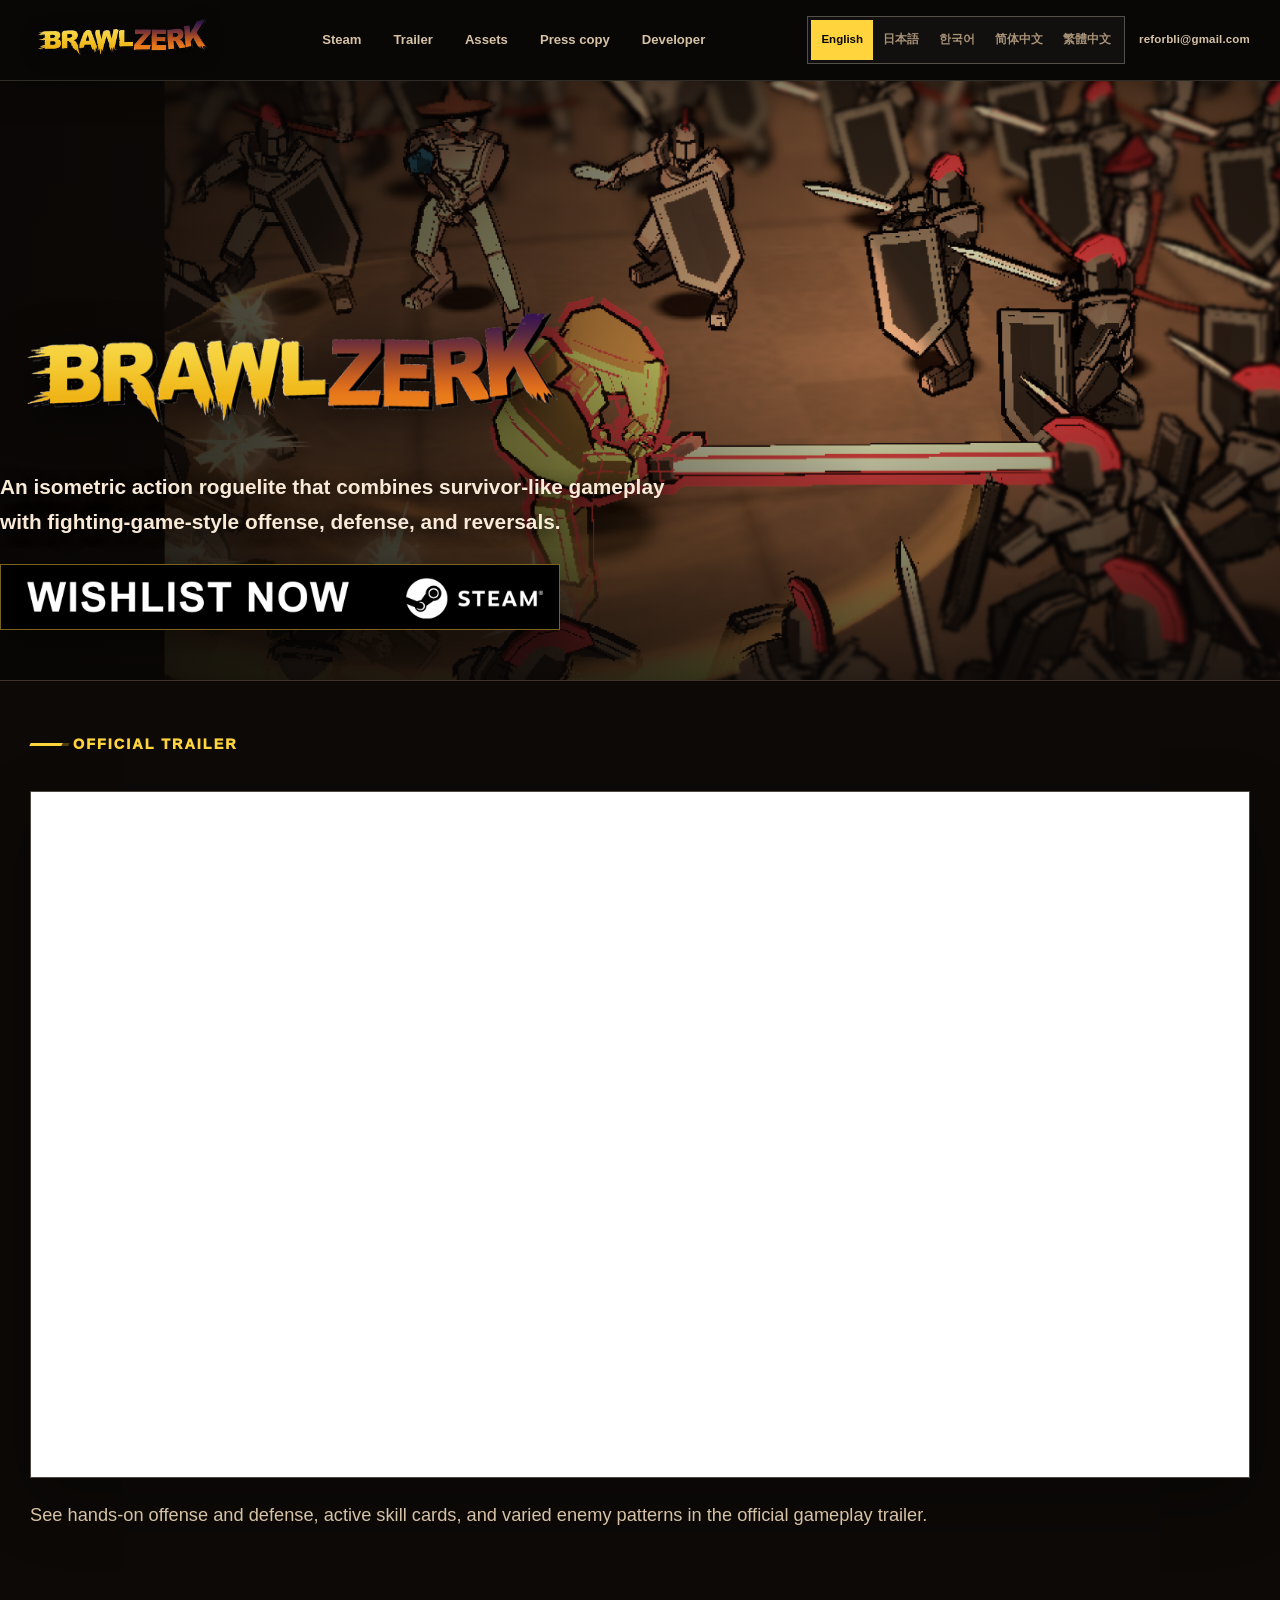
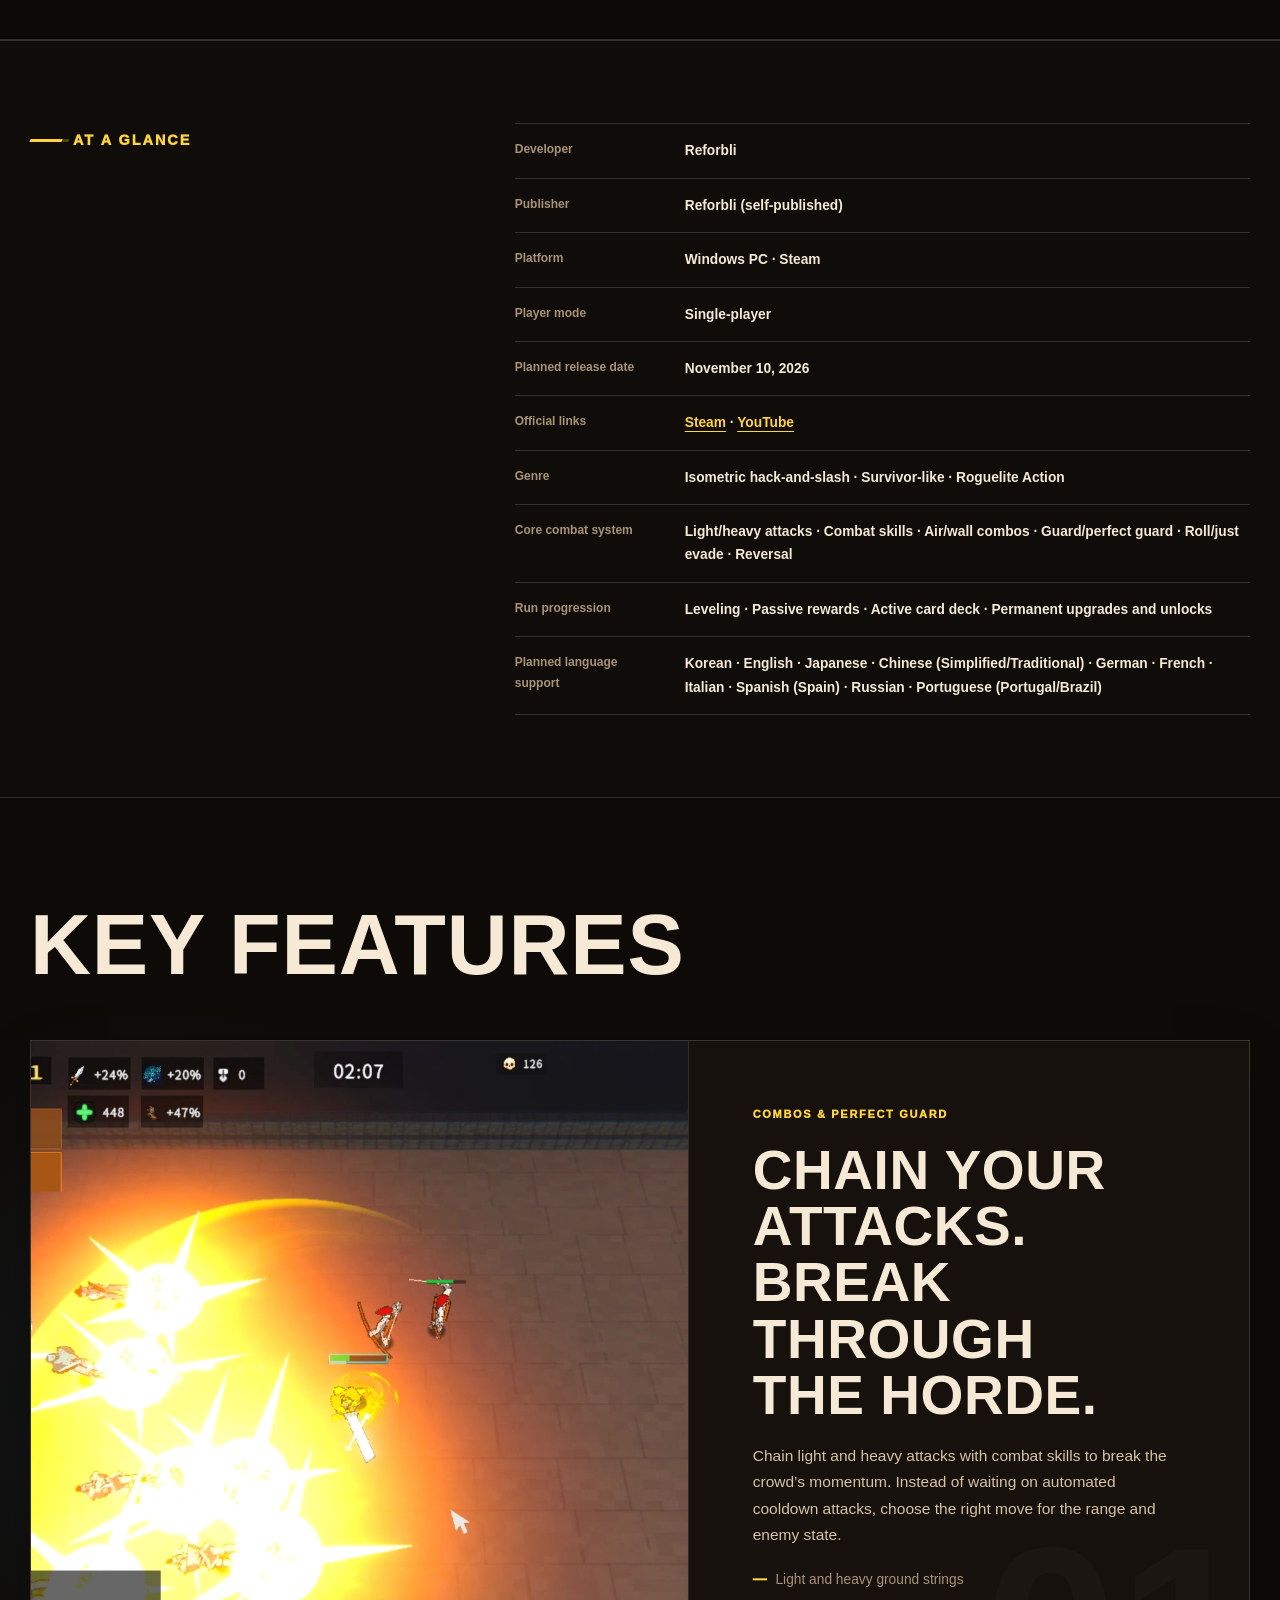
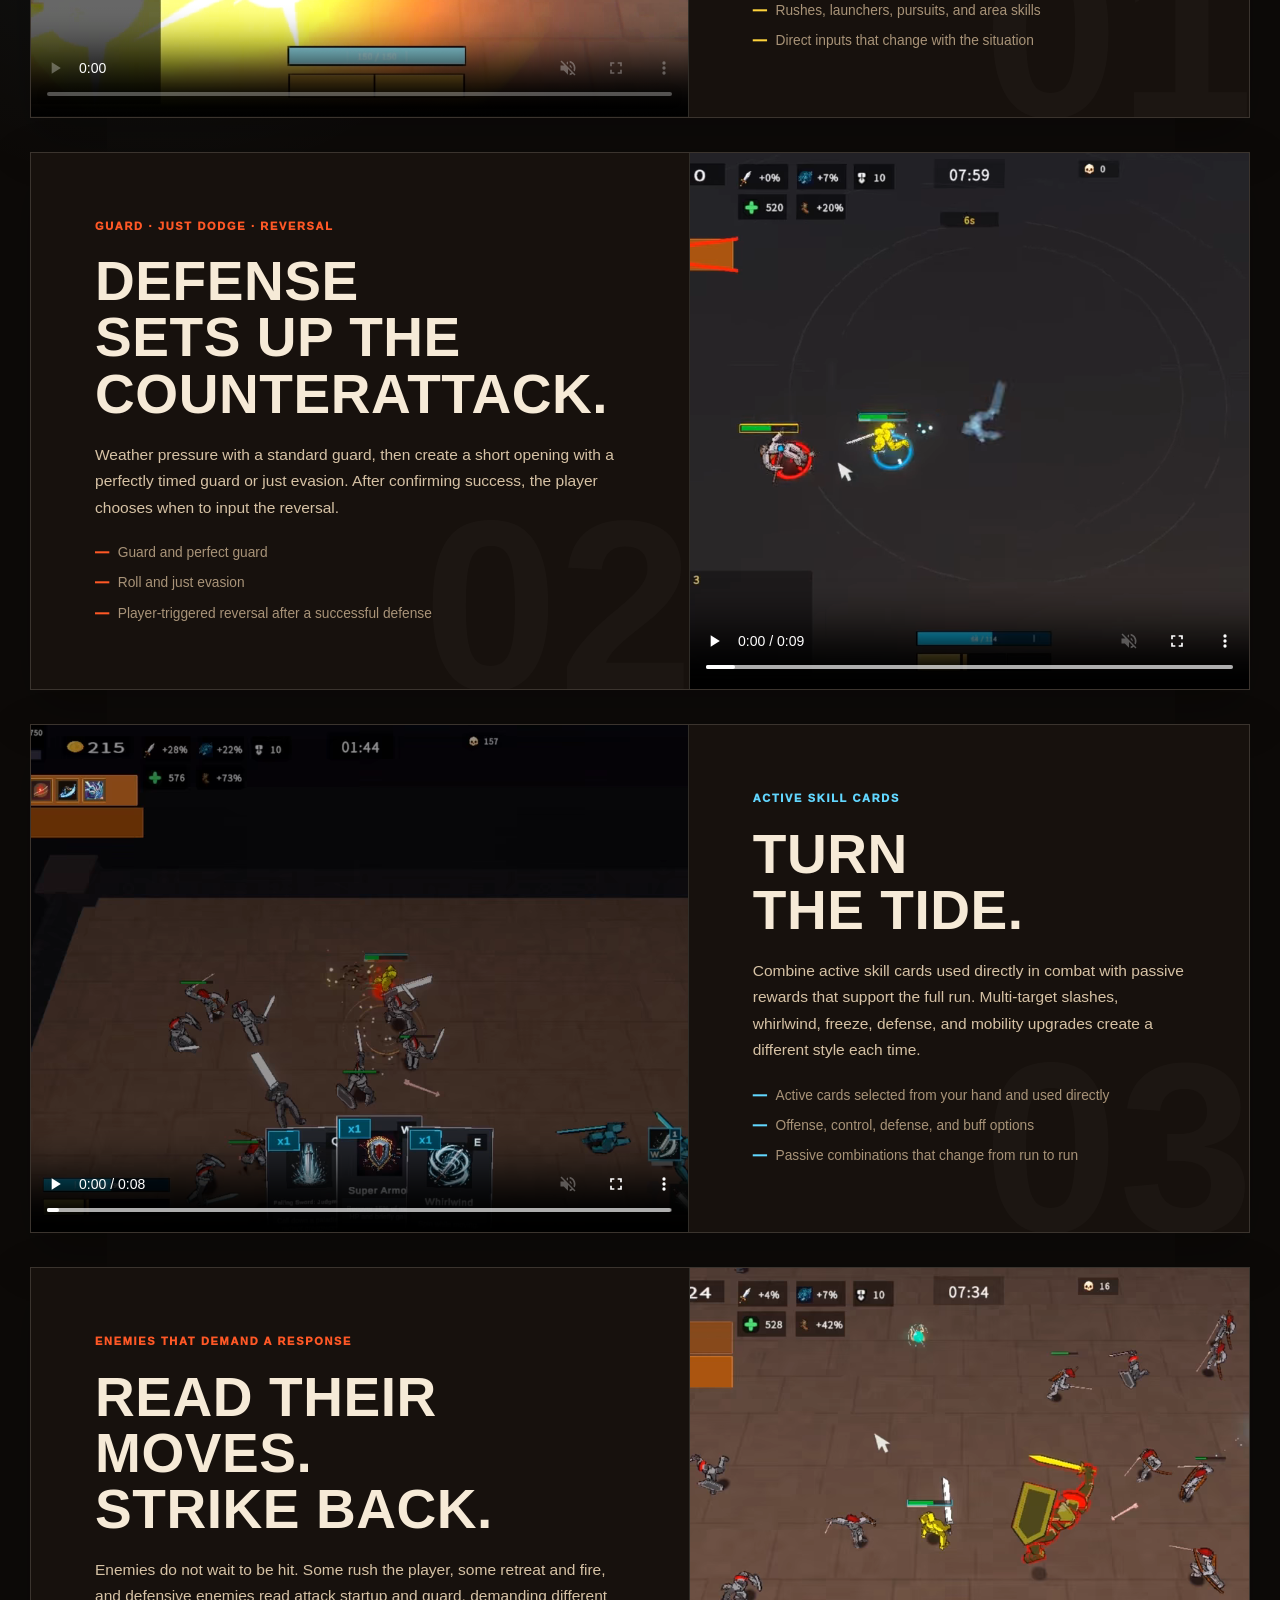
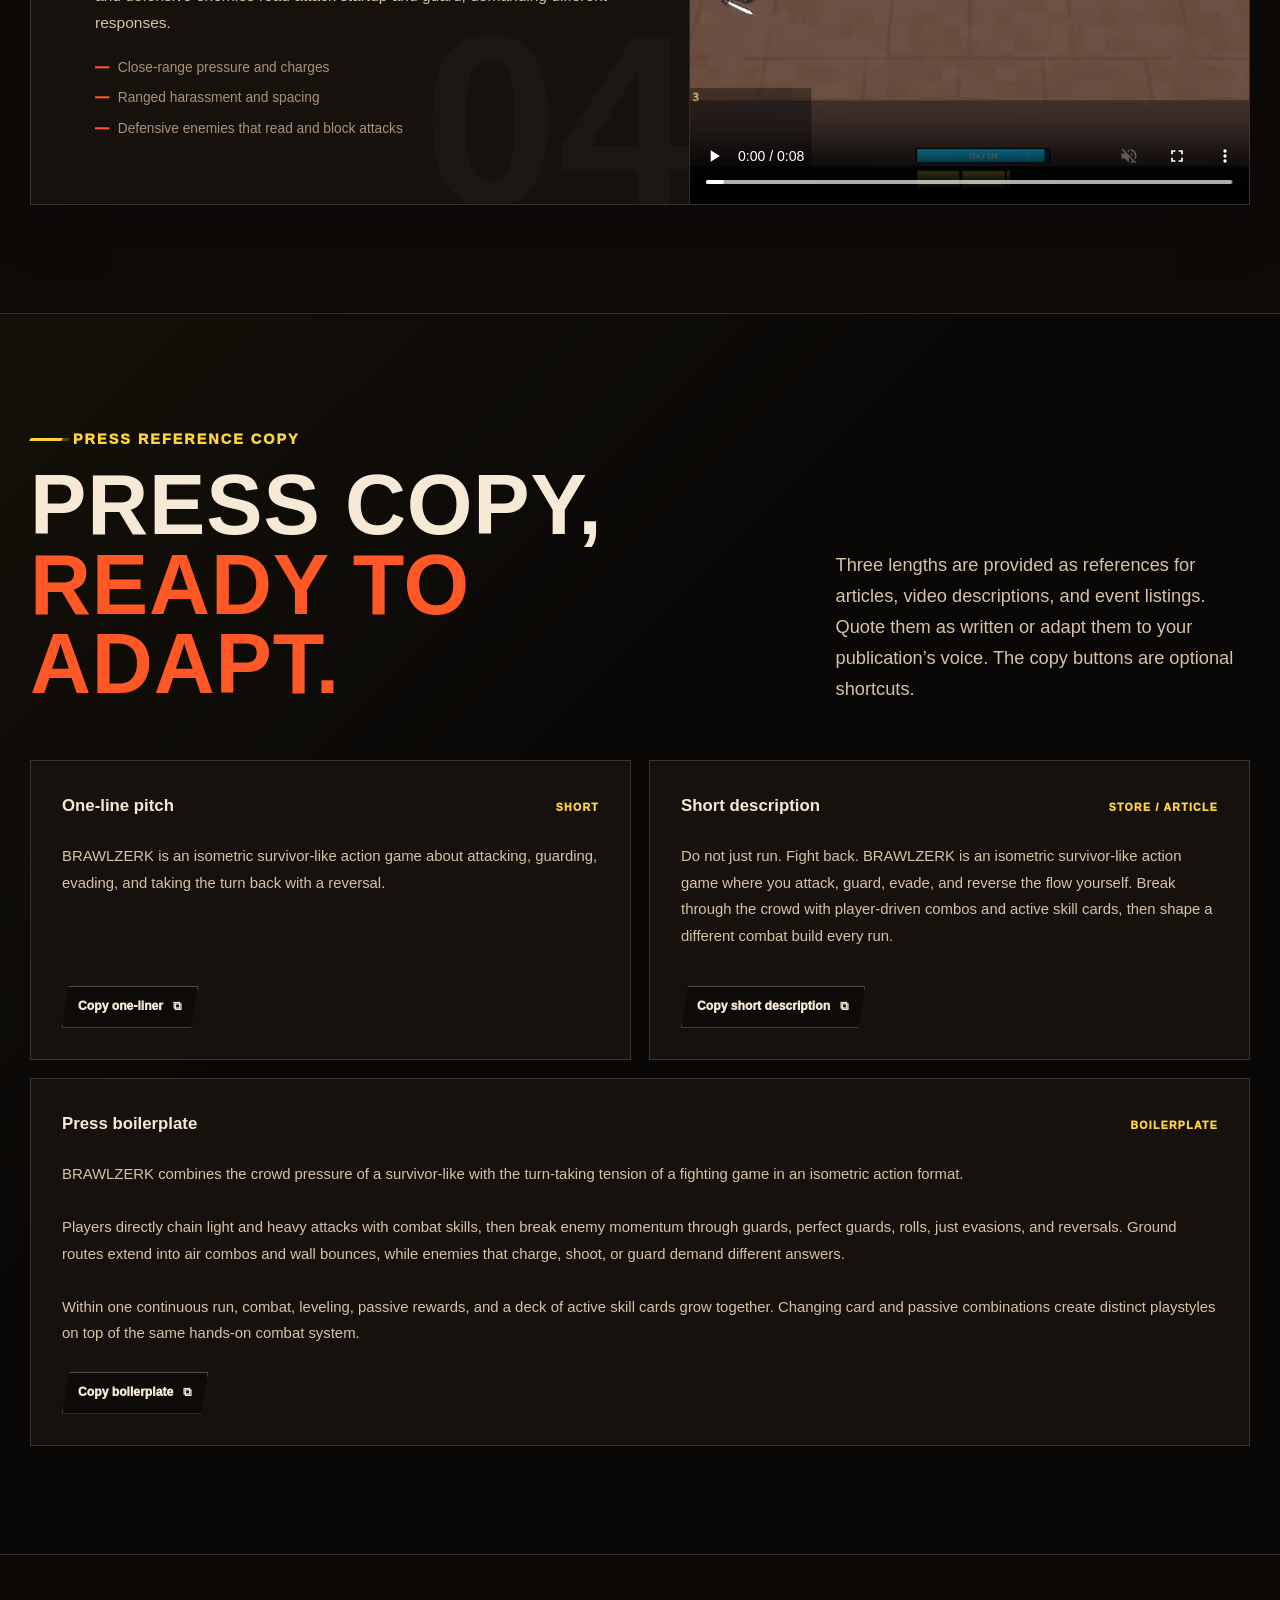
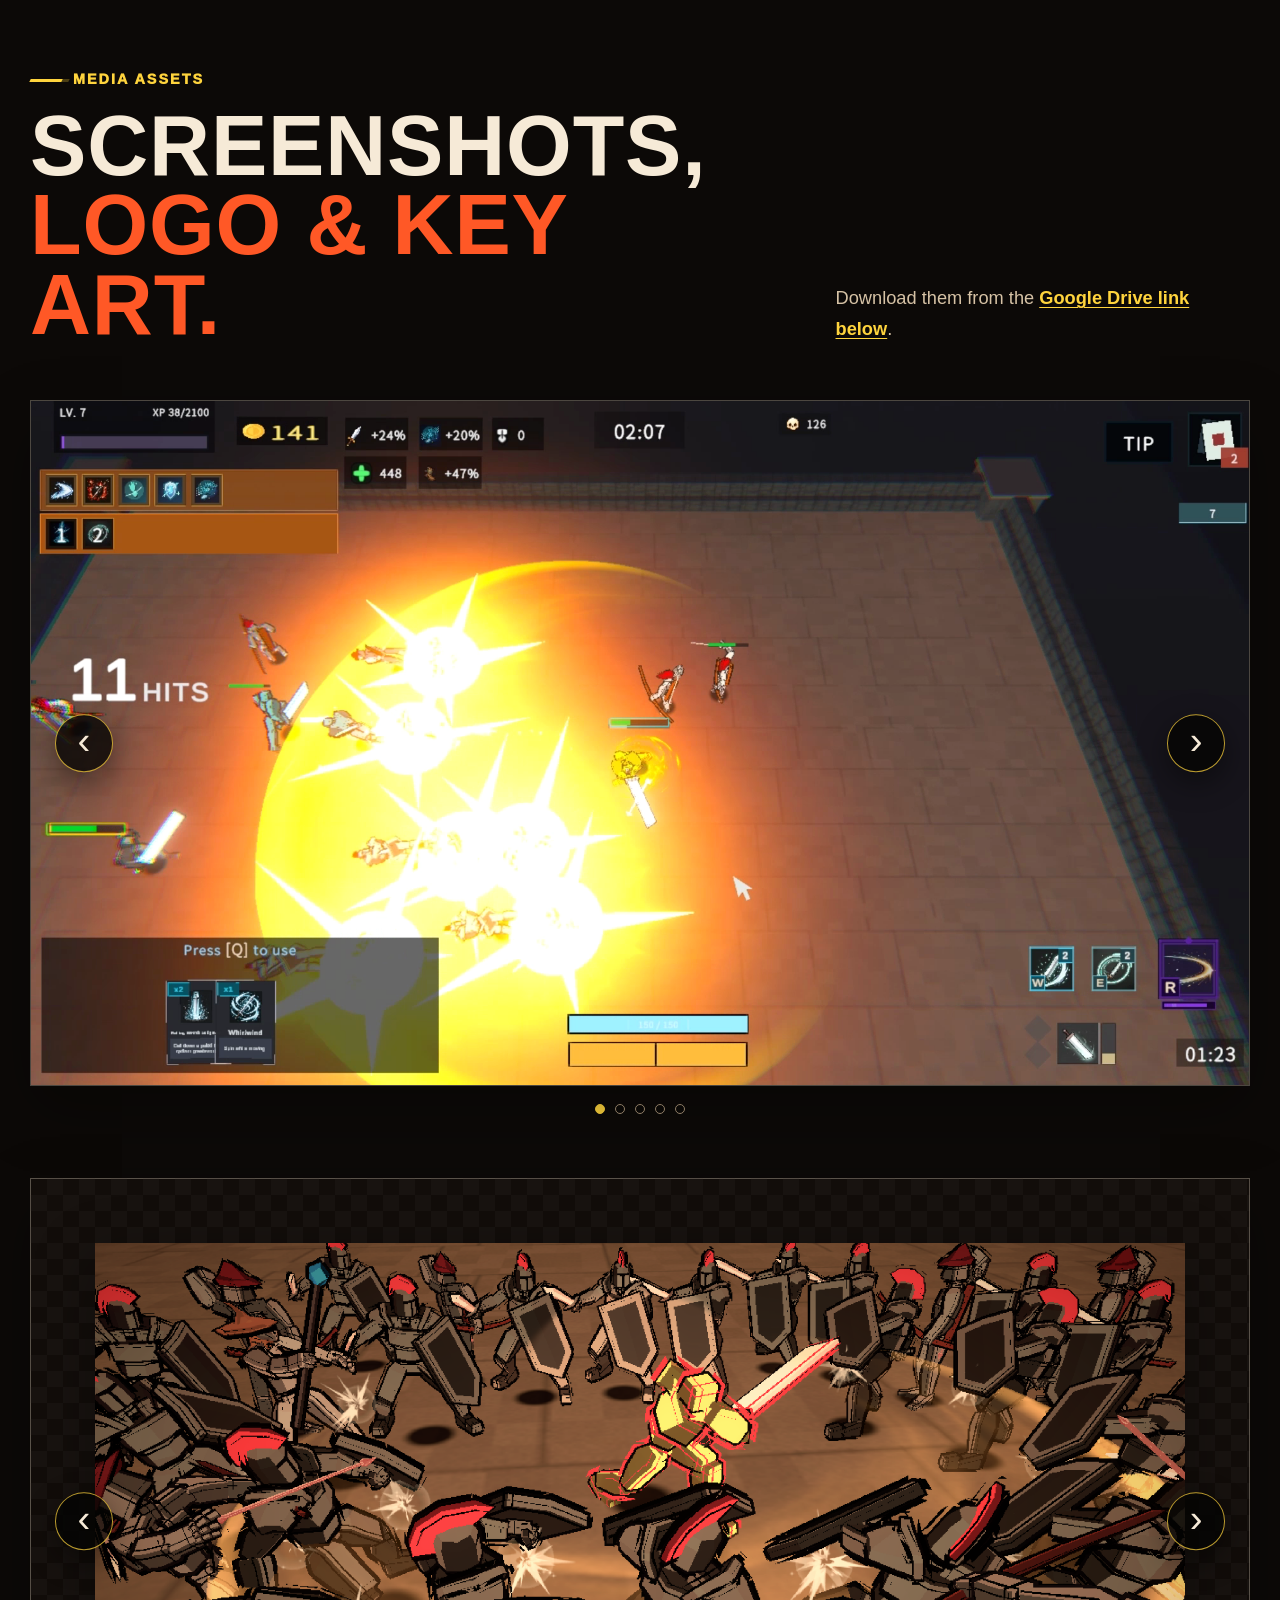
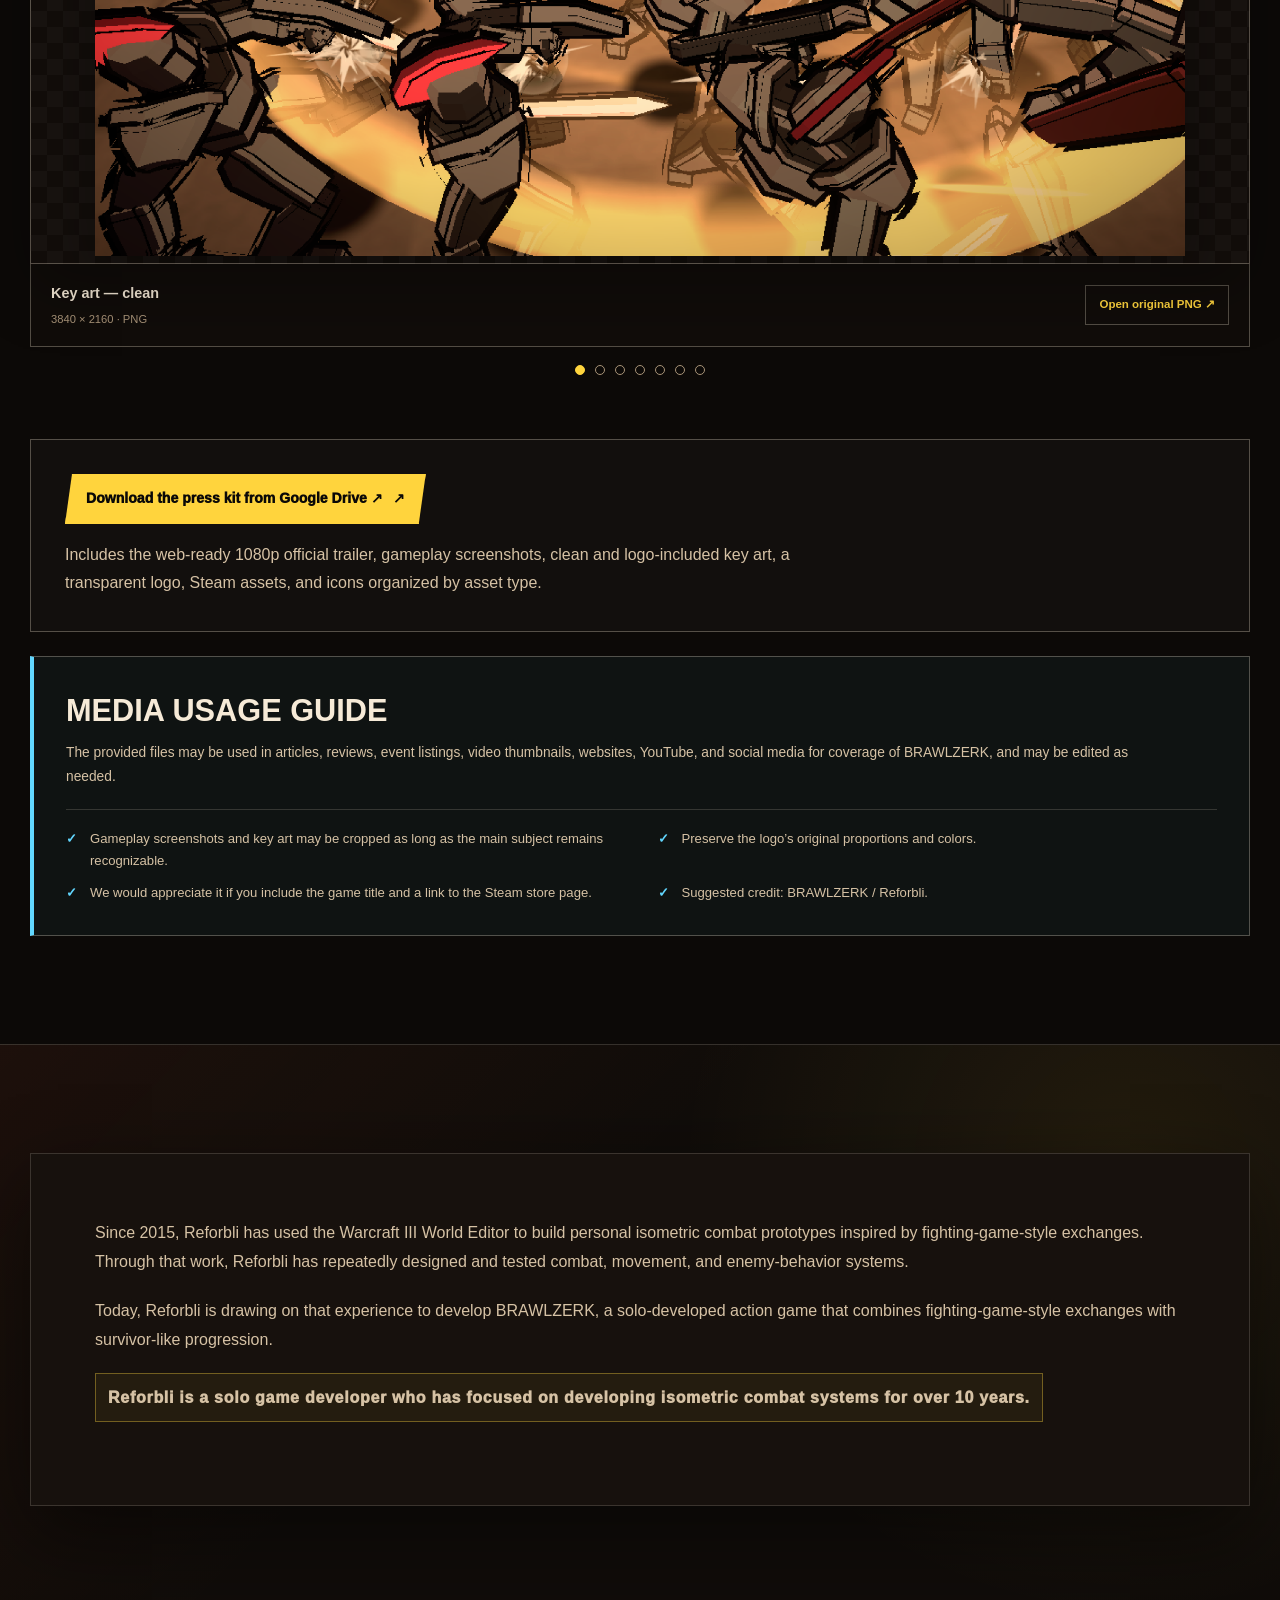
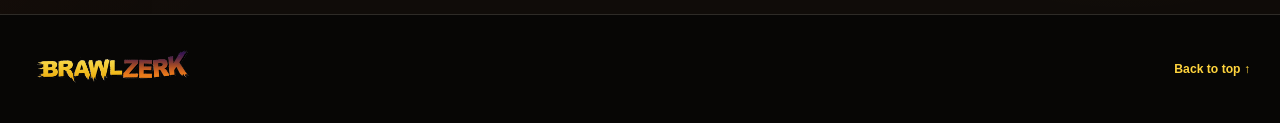
==== en/index.html @ e0364cb9 "Add files via upload" ====
<!doctype html>
<html lang="en" data-version="6" data-locale="en" data-route-locale="en"><head>
  <!-- Google tag (gtag.js) -->
  <script async src="https://www.googletagmanager.com/gtag/js?id=G-PHX2Q5D2QL"></script>
  <script>
    window.dataLayer = window.dataLayer || [];
    function gtag() { dataLayer.push(arguments); }
    gtag("js", new Date());
    gtag("config", "G-PHX2Q5D2QL");
  </script>
  <meta charset="utf-8">
  <meta name="viewport" content="width=device-width, initial-scale=1">
  <base href="../">
  <meta name="referrer" content="strict-origin-when-cross-origin">
  <meta name="theme-color" content="#0b0907">
  <meta name="description" content="The official press kit for BRAWLZERK, an isometric survivor-like action game built around hands-on attacks, defense, evasion, and reversals.">
  <meta property="og:type" content="website">
  <meta property="og:title" content="BRAWLZERK — Official Press Kit">
  <meta property="og:description" content="Do not just run. Fight back. An isometric action game combining fighting-game exchanges with active skill cards.">
  <meta property="og:image" content="https://reforbli.github.io/brawlzerk-press-kit/assets/media/BRAWLZERK_Press_KeyArt_Logo_3840x2160.png">
  <meta property="og:image:width" content="3840">
  <meta property="og:image:height" content="2160">
  <meta property="og:image:alt" content="BRAWLZERK logo and combat key art">
  <meta property="og:locale" content="en_US">
  <meta name="twitter:card" content="summary_large_image">
  <meta name="twitter:image" content="https://reforbli.github.io/brawlzerk-press-kit/assets/media/BRAWLZERK_Press_KeyArt_Logo_3840x2160.png">
  <title>BRAWLZERK — Official Press Kit</title>

  <link rel="canonical" href="https://reforbli.github.io/brawlzerk-press-kit/en/">
  <link rel="alternate" hreflang="en" href="https://reforbli.github.io/brawlzerk-press-kit/en/">
  <link rel="alternate" hreflang="ja" href="https://reforbli.github.io/brawlzerk-press-kit/ja/">
  <link rel="alternate" hreflang="ko" href="https://reforbli.github.io/brawlzerk-press-kit/ko/">
  <link rel="alternate" hreflang="zh-Hans" href="https://reforbli.github.io/brawlzerk-press-kit/zh-hans/">
  <link rel="alternate" hreflang="zh-Hant" href="https://reforbli.github.io/brawlzerk-press-kit/zh-hant/">
  <link rel="alternate" hreflang="x-default" href="https://reforbli.github.io/brawlzerk-press-kit/">
  <meta property="og:url" content="https://reforbli.github.io/brawlzerk-press-kit/en/">

  <link rel="icon" href="assets/media/BRAWLZERK_shortcut_icon_256.png" type="image/png">
  <link rel="preload" href="assets/media/BRAWLZERK_library_hero_3840x1240.png" as="image" fetchpriority="high">
  <link rel="preload" href="assets/media/BRAWLZERK_Hero_Logo.png" as="image">

  <script>
    try {
      if (window.localStorage.getItem("brawlzerk-presskit-v6-locale")) {
        document.documentElement.classList.add("has-language-choice");
      }
    } catch (error) {
      // The first-visit language prompt remains visible when storage is unavailable.
    }
  </script>

  <style>
    :root {
      color-scheme: dark;
      --ink: #0a0807;
      --ink-2: #100c09;
      --panel: #17110d;
      --panel-2: #1d1510;
      --paper: #f6ead7;
      --paper-soft: #d6c2a5;
      --muted: #a89378;
      --gold: #ffd43d;
      --gold-deep: #b78310;
      --ember: #ff5826;
      --ember-deep: #a92812;
      --ice: #62d7ff;
      --line: rgba(246, 234, 215, 0.16);
      --line-strong: rgba(246, 234, 215, 0.29);
      --max: 1220px;
      --shadow: 0 28px 80px rgba(0, 0, 0, 0.48);
      --display: Impact, Haettenschweiler, "Arial Narrow Bold", "Arial Black", "Malgun Gothic", "Yu Gothic", Meiryo, sans-serif;
      --sans: Pretendard, "Noto Sans KR", "Noto Sans JP", "Apple SD Gothic Neo", "Malgun Gothic", "Yu Gothic", Meiryo, Arial, sans-serif;
    }

    *,
    *::before,
    *::after {
      box-sizing: border-box;
    }

    html {
      scroll-behavior: smooth;
      scroll-padding-top: 112px;
    }

    body {
      margin: 0;
      min-width: 320px;
      color: var(--paper);
      background:
        radial-gradient(circle at 10% 7%, rgba(255, 88, 38, 0.11), transparent 30rem),
        radial-gradient(circle at 92% 42%, rgba(255, 212, 61, 0.055), transparent 32rem),
        var(--ink);
      font-family: var(--sans);
      font-size: 16px;
      line-height: 1.7;
      overflow-x: hidden;
    }

    body::before {
      content: "";
      position: fixed;
      inset: 0;
      z-index: -1;
      pointer-events: none;
      opacity: 0.14;
      background-image:
        linear-gradient(rgba(255, 255, 255, 0.03) 1px, transparent 1px),
        linear-gradient(90deg, rgba(255, 255, 255, 0.025) 1px, transparent 1px);
      background-size: 52px 52px;
      mask-image: linear-gradient(to bottom, black, transparent 88%);
    }

    img {
      display: block;
      max-width: 100%;
    }

    a {
      color: inherit;
      text-decoration: none;
    }

    button {
      color: inherit;
      font: inherit;
    }

    button,
    a {
      -webkit-tap-highlight-color: transparent;
    }

    ::selection {
      color: var(--ink);
      background: var(--gold);
    }

    :focus-visible {
      outline: 3px solid var(--ice);
      outline-offset: 4px;
    }

    .skip-link {
      position: fixed;
      top: 10px;
      left: 10px;
      z-index: 200;
      padding: 9px 13px;
      color: var(--ink);
      background: var(--gold);
      font-weight: 900;
      transform: translateY(-150%);
      transition: transform 160ms ease;
    }

    .skip-link:focus {
      transform: translateY(0);
    }

    .container {
      width: min(calc(100% - 40px), var(--max));
      margin-inline: auto;
    }

    .site-header {
      position: sticky;
      top: 0;
      z-index: 100;
      border-bottom: 1px solid var(--line);
      background: rgba(10, 8, 7, 0.91);
      box-shadow: 0 10px 35px rgba(0, 0, 0, 0.18);
      backdrop-filter: blur(16px);
      -webkit-backdrop-filter: blur(16px);
    }

    .header-inner {
      display: grid;
      min-height: 80px;
      grid-template-columns: 190px minmax(0, 1fr) auto;
      gap: 24px;
      align-items: center;
    }

    .brand {
      display: inline-flex;
      width: 184px;
      align-items: center;
    }

    .brand img {
      width: 100%;
      height: auto;
      filter: drop-shadow(0 5px 10px rgba(0, 0, 0, 0.45));
    }

    .nav-list {
      display: flex;
      justify-content: center;
      gap: clamp(18px, 2.5vw, 34px);
      margin: 0;
      padding: 0;
      list-style: none;
    }

    .nav-list a {
      position: relative;
      display: block;
      padding: 9px 0;
      color: var(--paper-soft);
      font-size: 0.82rem;
      font-weight: 850;
      white-space: nowrap;
    }

    .nav-list a::after {
      content: "";
      position: absolute;
      right: 0;
      bottom: 3px;
      left: 0;
      height: 2px;
      background: var(--ember);
      transform: scaleX(0);
      transform-origin: right;
      transition: transform 180ms ease;
    }

    .nav-list a:hover {
      color: var(--paper);
    }

    .nav-list a:hover::after {
      transform: scaleX(1);
      transform-origin: left;
    }

    .locale-switch {
      display: inline-flex;
      padding: 3px;
      border: 1px solid var(--line-strong);
      background: rgba(255, 255, 255, 0.035);
    }

    .locale-button {
      min-height: 40px;
      display: inline-flex;
      align-items: center;
      justify-content: center;
      padding: 6px 10px;
      border: 0;
      color: var(--muted);
      background: transparent;
      cursor: pointer;
      font-size: 0.72rem;
      font-weight: 900;
      text-decoration: none;
      white-space: nowrap;
      transition: color 160ms ease, background-color 160ms ease;
    }

    .locale-button:hover {
      color: var(--paper);
    }

    .locale-button.is-active {
      color: var(--ink);
      background: var(--gold);
    }

    .language-cta {
      position: relative;
      z-index: 2;
      border-bottom: 1px solid rgba(255, 212, 61, 0.28);
      background:
        linear-gradient(90deg, rgba(255, 212, 61, 0.09), rgba(255, 88, 38, 0.045) 58%, transparent),
        #0d0a08;
    }

    .language-cta[hidden] {
      display: none;
    }

    .language-cta-inner {
      display: grid;
      min-height: 92px;
      grid-template-columns: minmax(0, 1fr) auto;
      gap: 28px;
      align-items: center;
      padding: 15px 0;
    }

    .language-cta-copy {
      display: flex;
      min-width: 0;
      align-items: baseline;
      gap: 20px;
    }

    .language-cta-label {
      flex: 0 0 auto;
      color: var(--gold);
      font-family: var(--display);
      font-size: 1.02rem;
      letter-spacing: 0.075em;
      line-height: 1;
    }

    .language-cta-message {
      display: flex;
      min-width: 0;
      flex-wrap: wrap;
      gap: 4px 9px;
      margin: 0;
      color: var(--paper-soft);
      font-size: 0.84rem;
      font-weight: 720;
      line-height: 1.5;
    }

    .language-cta-message > span[aria-hidden="true"] {
      color: var(--ember);
    }

    .language-cta-switch {
      border-color: rgba(255, 212, 61, 0.48);
      background: rgba(0, 0, 0, 0.28);
      box-shadow: 0 12px 34px rgba(0, 0, 0, 0.24);
    }

    .language-cta-switch .locale-button {
      min-height: 44px;
      padding: 7px 17px;
      font-size: 0.76rem;
    }

    .hero {
      position: relative;
      min-height: 600px;
      display: flex;
      align-items: flex-end;
      isolation: isolate;
      overflow: hidden;
      border-bottom: 1px solid var(--line);
      background: #1a100b;
    }

    .hero::before {
      content: "";
      position: absolute;
      inset: 0;
      z-index: -3;
      background-image: url("assets/media/BRAWLZERK_library_hero_3840x1240.png");
      background-position: center 39%;
      background-size: cover;
      transform: scale(1.025);
      animation: hero-drift 15s ease-in-out infinite alternate;
    }

    .hero::after {
      content: "";
      position: absolute;
      inset: 0;
      z-index: -2;
      background:
        linear-gradient(90deg, rgba(8, 6, 5, 0.97) 0%, rgba(8, 6, 5, 0.74) 40%, rgba(8, 6, 5, 0.18) 68%, rgba(8, 6, 5, 0.76) 100%),
        linear-gradient(0deg, var(--ink) 0%, rgba(10, 8, 7, 0.16) 54%, rgba(10, 8, 7, 0.66) 100%);
    }

    @keyframes hero-drift {
      from { transform: scale(1.025); }
      to { transform: scale(1.07); }
    }

    .hero-grid {
      display: grid;
      width: 100%;
      grid-template-columns: minmax(0, 820px);
      gap: 0;
      align-items: end;
      padding: 92px 0 50px;
    }

    .hero-copy {
      min-width: 0;
    }

    .eyebrow {
      display: inline-flex;
      align-items: center;
      gap: 11px;
      margin: 0 0 17px;
      color: var(--gold);
      font-size: clamp(0.9rem, 1vw, 1rem);
      font-weight: 950;
      letter-spacing: 0.14em;
      line-height: 1.35;
      text-transform: uppercase;
    }

    .eyebrow::before {
      content: "";
      width: 32px;
      height: 3px;
      background: currentColor;
      box-shadow: 7px 0 0 rgba(255, 212, 61, 0.26);
      transform: skewX(-26deg);
    }

    .hero h1,
    .section-title,
    .feature-copy h3 {
      font-family: var(--display);
      font-weight: 900;
      text-transform: uppercase;
    }

    html[lang="ja"] .hero h1,
    html[lang="ja"] .section-title,
    html[lang="ja"] .feature-copy h3,
    html[lang="ja"] .download-head h3 {
      font-family: var(--sans);
      text-transform: none;
    }

    html[lang="ja"] .download-head h3 {
      font-size: clamp(2.4rem, 5vw, 4rem);
    }

    .hero h1 {
      max-width: 810px;
      margin: 0 0 26px;
      font-size: clamp(4.8rem, 9.6vw, 8.9rem);
      letter-spacing: -0.047em;
      line-height: 0.84;
      text-wrap: balance;
      text-shadow: 0 6px 32px rgba(0, 0, 0, 0.66);
    }

    .hero h1 span {
      position: relative;
      display: inline-block;
      color: var(--gold);
    }

    .hero h1 span::after {
      content: "";
      position: absolute;
      right: -4px;
      bottom: 0.06em;
      left: 3px;
      z-index: -1;
      height: 0.16em;
      background: var(--ember-deep);
      transform: rotate(-1.5deg) skewX(-15deg);
    }

    .hero-lead {
      max-width: 710px;
      margin: 0 0 31px;
      color: #f8ead7;
      font-size: clamp(1.05rem, 1.8vw, 1.3rem);
      font-weight: 650;
      line-height: 1.67;
      text-shadow: 0 3px 16px rgba(0, 0, 0, 0.92);
    }

    html[lang="ko"] .hero-lead,
    html[lang="ko"] .section-intro,
    html[lang="ko"] .feature-copy h3,
    html[lang="ko"] .feature-copy p,
    html[lang="ko"] .about-copy p {
      word-break: keep-all;
      overflow-wrap: normal;
    }

    .button-row {
      display: flex;
      flex-wrap: wrap;
      gap: 12px;
    }

    .button {
      position: relative;
      display: inline-flex;
      min-height: 50px;
      align-items: center;
      justify-content: center;
      gap: 10px;
      padding: 12px 20px;
      border: 1px solid transparent;
      cursor: pointer;
      font-size: 0.88rem;
      font-weight: 950;
      line-height: 1.25;
      clip-path: polygon(7px 0, 100% 0, calc(100% - 7px) 100%, 0 100%);
      transition: transform 180ms ease, color 180ms ease, background-color 180ms ease, border-color 180ms ease;
    }

    .button:hover {
      transform: translateY(-3px);
    }

    .button-primary {
      color: var(--ink);
      background: var(--gold);
      border-color: var(--gold);
      box-shadow: 7px 7px 0 rgba(169, 40, 18, 0.88);
    }

    .button-primary:hover {
      background: #ffe675;
    }

    .button-ghost {
      color: var(--paper);
      background: rgba(10, 8, 7, 0.68);
      border-color: var(--line-strong);
    }

    .button-ghost:hover {
      border-color: var(--gold);
    }

    .fact-strip {
      border-bottom: 1px solid var(--line);
      background: var(--ink-2);
    }

    .fact-grid {
      display: grid;
      grid-template-columns: repeat(4, minmax(0, 1fr));
      margin: 0;
    }

    .fact-item {
      min-width: 0;
      min-height: 118px;
      display: flex;
      flex-direction: column;
      justify-content: center;
      padding: 22px 24px;
      border-left: 1px solid var(--line);
    }

    .fact-item:last-child {
      border-right: 1px solid var(--line);
    }

    .fact-item:nth-child(4n) {
      border-right: 1px solid var(--line);
    }

    .fact-item:nth-child(n+5) {
      border-top: 1px solid var(--line);
    }

    .fact-item dt {
      margin-bottom: 7px;
      color: var(--muted);
      font-size: 0.68rem;
      font-weight: 950;
      letter-spacing: 0.13em;
      text-transform: uppercase;
    }

    .fact-item dd {
      margin: 0;
      font-size: 0.92rem;
      font-weight: 850;
      line-height: 1.45;
    }

    .fact-item a {
      color: var(--paper);
      overflow-wrap: anywhere;
    }

    .fact-item a:hover {
      color: var(--gold);
    }

    .fact-item a[aria-disabled="true"] {
      color: var(--muted);
      cursor: not-allowed;
      text-decoration: underline dashed;
      text-underline-offset: 4px;
    }

    .section {
      position: relative;
      padding: 108px 0;
    }

    .section-head {
      display: grid;
      grid-template-columns: minmax(0, 0.95fr) minmax(300px, 0.55fr);
      gap: clamp(36px, 7vw, 96px);
      align-items: end;
      margin-bottom: 55px;
    }

    .section-title {
      max-width: 870px;
      margin: 0;
      font-size: clamp(3rem, 6.6vw, 6.1rem);
      letter-spacing: -0.04em;
      line-height: 0.94;
      text-wrap: balance;
    }

    html[lang="en"] .section-title {
      letter-spacing: 0.01em;
    }

    html[lang="ko"] .copy-section .section-title {
      font-size: clamp(2.2rem, 4.4vw, 4rem);
      line-height: 1.02;
      letter-spacing: -0.025em;
      word-break: keep-all;
      overflow-wrap: normal;
      text-wrap: wrap;
    }

    .section-title em {
      color: var(--ember);
      font-style: normal;
    }

    .section-intro {
      max-width: 545px;
      margin: 0;
      color: var(--paper-soft);
      font-size: clamp(1rem, 1.55vw, 1.14rem);
    }

    .about-section {
      background:
        linear-gradient(90deg, rgba(255, 88, 38, 0.045), transparent 38%),
        var(--ink);
    }

    .about-grid {
      display: grid;
      grid-template-columns: minmax(0, 1.08fr) minmax(300px, 0.72fr);
      gap: clamp(35px, 7vw, 92px);
      align-items: start;
    }

    .about-copy p {
      margin: 0 0 22px;
      color: var(--paper-soft);
      font-size: 1.03rem;
    }

    .about-copy p:first-child {
      color: var(--paper);
      font-size: clamp(1.18rem, 2vw, 1.48rem);
      font-weight: 800;
      line-height: 1.62;
    }

    .about-quote {
      margin: 0;
      padding: 31px;
      border-left: 4px solid var(--gold);
      background: var(--panel);
      box-shadow: var(--shadow);
    }

    .about-quote p {
      margin: 0 0 18px;
      font-size: clamp(1.35rem, 2.5vw, 2rem);
      font-weight: 900;
      line-height: 1.38;
    }

    .about-quote cite {
      color: var(--gold);
      font-size: 0.72rem;
      font-style: normal;
      font-weight: 950;
      letter-spacing: 0.13em;
      text-transform: uppercase;
    }

    .creator-section {
      isolation: isolate;
      overflow: hidden;
      border-top: 1px solid var(--line);
      background:
        radial-gradient(circle at 88% 22%, rgba(255, 212, 61, 0.08), transparent 28rem),
        linear-gradient(135deg, rgba(255, 88, 38, 0.055), transparent 42%),
        var(--ink-2);
    }

    .creator-layout {
      display: block;
    }

    .creator-identity {
      position: relative;
      min-height: 100%;
      display: flex;
      flex-direction: column;
      justify-content: space-between;
      gap: 50px;
      padding: clamp(30px, 4vw, 50px);
      color: var(--ink);
      background:
        linear-gradient(135deg, rgba(255, 255, 255, 0.28), transparent 45%),
        var(--gold);
      box-shadow: 10px 10px 0 rgba(169, 40, 18, 0.82);
      overflow: hidden;
    }

    .creator-identity::after {
      content: "2015";
      position: absolute;
      right: -0.03em;
      bottom: -0.25em;
      color: rgba(10, 8, 7, 0.085);
      font-family: var(--display);
      font-size: clamp(7rem, 13vw, 11rem);
      font-weight: 900;
      line-height: 1;
      pointer-events: none;
    }

    .creator-identity .eyebrow {
      position: relative;
      z-index: 1;
      color: rgba(10, 8, 7, 0.7);
    }

    .creator-title {
      position: relative;
      z-index: 1;
      margin: 0;
      font-size: clamp(3.1rem, 4.2vw, 4.1rem);
      letter-spacing: -0.045em;
      line-height: 0.9;
      white-space: nowrap;
    }

    .creator-since {
      position: relative;
      z-index: 1;
      max-width: 260px;
      margin: 0;
      font-size: 0.75rem;
      font-weight: 950;
      letter-spacing: 0.1em;
      line-height: 1.5;
      text-transform: uppercase;
    }

    .creator-story {
      display: flex;
      flex-direction: column;
      justify-content: center;
      padding: clamp(31px, 5vw, 64px);
      border: 1px solid var(--line);
      background: var(--panel);
      box-shadow: var(--shadow);
    }

    .creator-story p {
      margin: 0 0 19px;
      color: var(--paper-soft);
      font-size: 1rem;
      line-height: 1.82;
    }

    .creator-story p:first-child {
      color: var(--paper);
      font-size: clamp(1.17rem, 1.8vw, 1.42rem);
      font-weight: 850;
      line-height: 1.58;
    }

    .creator-career {
      align-self: flex-start;
      max-width: 100%;
      margin: 13px 0 0;
      padding: 9px 12px;
      color: var(--gold);
      border: 1px solid rgba(255, 212, 61, 0.36);
      background: rgba(255, 212, 61, 0.055);
      font-size: 0.72rem;
      font-weight: 950;
      letter-spacing: 0.045em;
      line-height: 1.55;
    }

    .features-section {
      border-block: 1px solid var(--line);
      background:
        radial-gradient(circle at 12% 22%, rgba(98, 215, 255, 0.06), transparent 25rem),
        #0d0a08;
    }

    .feature-list {
      display: grid;
      gap: 34px;
    }

    .feature-card {
      --feature-accent: var(--gold);
      display: grid;
      grid-template-columns: minmax(0, 1.08fr) minmax(0, 0.92fr);
      border: 1px solid var(--line);
      background: var(--panel);
      box-shadow: 0 20px 50px rgba(0, 0, 0, 0.22);
      overflow: hidden;
    }

    .feature-card:nth-child(2),
    .feature-card:nth-child(5) {
      --feature-accent: var(--ember);
    }

    .feature-card:nth-child(3),
    .feature-card:nth-child(6) {
      --feature-accent: var(--ice);
    }

    .feature-card:nth-child(even) .feature-media {
      order: 2;
    }

    .feature-media {
      position: relative;
      min-width: 0;
      display: grid;
      grid-template-rows: 1fr auto;
      margin: 0;
      border-right: 1px solid var(--line);
      background: #090806;
    }

    .feature-card:nth-child(even) .feature-media {
      border-right: 0;
      border-left: 1px solid var(--line);
    }

    .gif-placeholder {
      position: relative;
      aspect-ratio: 16 / 9;
      display: flex;
      align-items: center;
      justify-content: center;
      padding: 36px;
      isolation: isolate;
      overflow: hidden;
      background:
        radial-gradient(circle at 50% 45%, color-mix(in srgb, var(--feature-accent) 16%, transparent), transparent 32%),
        linear-gradient(135deg, rgba(255, 255, 255, 0.035), transparent 52%),
        #0b0907;
    }

    .gif-placeholder::before {
      content: attr(data-slot-index);
      position: absolute;
      right: 18px;
      bottom: -0.14em;
      z-index: -1;
      color: rgba(255, 255, 255, 0.035);
      font-family: var(--display);
      font-size: clamp(8rem, 18vw, 15rem);
      font-weight: 900;
      line-height: 1;
    }

    .gif-placeholder::after {
      content: "";
      position: absolute;
      inset: 18px;
      z-index: -1;
      border: 1px dashed color-mix(in srgb, var(--feature-accent) 62%, transparent);
      background:
        linear-gradient(90deg, transparent 49.7%, rgba(255, 255, 255, 0.035) 50%, transparent 50.3%),
        linear-gradient(transparent 49.7%, rgba(255, 255, 255, 0.035) 50%, transparent 50.3%);
    }

    .slot-content {
      width: 100%;
      min-width: 0;
      max-width: 420px;
      text-align: center;
    }

    .slot-badge {
      display: inline-flex;
      margin-bottom: 18px;
      padding: 5px 9px;
      color: var(--ink);
      background: var(--feature-accent);
      font-size: 0.65rem;
      font-weight: 950;
      letter-spacing: 0.13em;
      text-transform: uppercase;
    }

    .play-mark {
      width: 72px;
      aspect-ratio: 1;
      display: grid;
      place-items: center;
      margin: 0 auto 20px;
      border: 2px solid var(--feature-accent);
      border-radius: 50%;
      box-shadow: 0 0 35px color-mix(in srgb, var(--feature-accent) 22%, transparent);
    }

    .play-mark::before {
      content: "";
      width: 0;
      height: 0;
      margin-left: 5px;
      border-top: 10px solid transparent;
      border-bottom: 10px solid transparent;
      border-left: 16px solid var(--feature-accent);
    }

    .slot-content strong {
      display: block;
      margin-bottom: 8px;
      font-size: clamp(1.15rem, 2vw, 1.45rem);
      line-height: 1.35;
    }

    .slot-content small {
      display: block;
      color: var(--muted);
      font-size: 0.78rem;
      line-height: 1.55;
    }

    .feature-gif,
    .feature-video {
      display: block;
      width: 100%;
      height: 100%;
      aspect-ratio: 16 / 9;
      object-fit: cover;
    }

    .feature-media figcaption {
      display: flex;
      min-height: 58px;
      align-items: center;
      justify-content: space-between;
      gap: 16px;
      padding: 12px 18px;
      border-top: 1px solid var(--line);
      color: var(--muted);
      background: #0e0b08;
      font-size: 0.7rem;
    }

    .feature-media figcaption span:first-child {
      flex: 0 0 auto;
      color: var(--feature-accent);
      font-weight: 950;
      letter-spacing: 0.08em;
      text-transform: uppercase;
    }

    .feature-copy {
      position: relative;
      min-width: 0;
      display: flex;
      flex-direction: column;
      justify-content: center;
      padding: clamp(34px, 5vw, 66px);
      overflow: hidden;
    }

    .feature-copy::after {
      content: attr(data-feature-number);
      position: absolute;
      right: -0.02em;
      bottom: -0.16em;
      color: rgba(255, 255, 255, 0.025);
      font-family: var(--display);
      font-size: clamp(9rem, 19vw, 16rem);
      font-weight: 900;
      line-height: 1;
      pointer-events: none;
    }

    .feature-label {
      position: relative;
      z-index: 1;
      margin: 0 0 18px;
      color: var(--feature-accent);
      font-size: 0.69rem;
      font-weight: 950;
      letter-spacing: 0.15em;
      text-transform: uppercase;
    }

    .feature-copy h3 {
      position: relative;
      z-index: 1;
      margin: 0 0 20px;
      font-size: clamp(2.1rem, 4.3vw, 4rem);
      letter-spacing: -0.035em;
      line-height: 0.98;
      text-wrap: balance;
    }

    html[lang="en"] .feature-copy h3 {
      letter-spacing: 0.01em;
      line-height: 1.02;
    }

    .feature-copy > p:not(.feature-label) {
      position: relative;
      z-index: 1;
      margin: 0 0 20px;
      color: var(--paper-soft);
      font-size: 0.97rem;
      white-space: pre-line;
    }

    .feature-copy ul {
      position: relative;
      z-index: 1;
      display: grid;
      gap: 7px;
      margin: 0;
      padding: 0;
      list-style: none;
    }

    .feature-copy li {
      color: var(--muted);
      font-size: 0.86rem;
    }

    .feature-copy li::before {
      content: "—";
      margin-right: 9px;
      color: var(--feature-accent);
      font-weight: 950;
    }

    .copy-section {
      background:
        linear-gradient(135deg, rgba(255, 212, 61, 0.045), transparent 40%),
        var(--ink);
    }

    .copy-grid {
      display: grid;
      grid-template-columns: 1fr 1fr;
      gap: 18px;
    }

    .copy-card {
      display: flex;
      min-height: 300px;
      flex-direction: column;
      padding: 31px;
      border: 1px solid var(--line);
      background: var(--panel);
    }

    .copy-card-wide {
      min-height: 340px;
      grid-column: 1 / -1;
    }

    .copy-card-head {
      display: flex;
      align-items: baseline;
      justify-content: space-between;
      gap: 16px;
      margin-bottom: 23px;
    }

    .copy-card h3 {
      margin: 0;
      font-size: 1.05rem;
    }

    .copy-length {
      color: var(--gold);
      font-size: 0.66rem;
      font-weight: 950;
      letter-spacing: 0.12em;
      text-transform: uppercase;
    }

    .copy-text {
      flex: 1;
      margin-bottom: 25px;
      color: var(--paper-soft);
      font-size: 0.93rem;
      line-height: 1.78;
      white-space: pre-line;
    }

    .copy-button {
      width: fit-content;
      min-height: 42px;
      align-self: flex-start;
      padding: 9px 15px;
      font-size: 0.76rem;
    }

    .media-section {
      border-top: 1px solid var(--line);
      background: #0c0907;
    }

    .trailer-card {
      margin-bottom: 22px;
      overflow: hidden;
      border: 1px solid var(--line-strong);
      background: #080605;
      box-shadow: 0 24px 60px rgba(0, 0, 0, 0.28);
    }

    .trailer-link {
      position: relative;
      display: block;
      overflow: hidden;
      background: #000;
    }

    .trailer-poster {
      display: block;
      width: 100%;
      aspect-ratio: 16 / 9;
      object-fit: cover;
      transition: transform 420ms ease, filter 420ms ease;
    }

    .trailer-link:hover .trailer-poster {
      transform: scale(1.015);
      filter: brightness(1.08);
    }

    .trailer-play {
      position: absolute;
      top: 50%;
      left: 50%;
      width: clamp(64px, 8vw, 94px);
      aspect-ratio: 1;
      display: grid;
      place-items: center;
      border: 2px solid var(--gold);
      border-radius: 50%;
      color: var(--ink);
      background: var(--gold);
      box-shadow: 0 0 0 12px rgba(0, 0, 0, 0.38), 0 18px 48px rgba(0, 0, 0, 0.48);
      transform: translate(-50%, -50%);
    }

    .trailer-play::before {
      content: "";
      width: 0;
      height: 0;
      margin-left: 7px;
      border-top: 12px solid transparent;
      border-bottom: 12px solid transparent;
      border-left: 19px solid currentColor;
    }

    .trailer-copy {
      display: grid;
      grid-template-columns: minmax(0, 1fr) auto;
      align-items: end;
      gap: 28px;
      padding: 22px 24px 24px;
      border-top: 1px solid var(--line);
    }

    .trailer-kicker,
    .trailer-meta {
      color: var(--gold);
      font-size: 0.68rem;
      font-weight: 950;
      letter-spacing: 0.11em;
      text-transform: uppercase;
    }

    .trailer-copy h3 {
      margin: 5px 0 7px;
      color: var(--paper);
      font-size: clamp(1.35rem, 2.6vw, 2.15rem);
      line-height: 1.08;
    }

    .trailer-copy p {
      max-width: 760px;
      margin: 0;
      color: var(--muted);
      font-size: 0.86rem;
      line-height: 1.65;
    }

    .trailer-meta {
      padding-bottom: 3px;
      white-space: nowrap;
    }

    .media-gallery {
      display: grid;
      grid-template-columns: 1.4fr 1fr 1fr;
      grid-auto-rows: 230px;
      gap: 12px;
      margin-bottom: 64px;
    }

    .media-tile {
      position: relative;
      min-width: 0;
      overflow: hidden;
      border: 1px solid var(--line);
      background: var(--panel);
    }

    .media-tile-main {
      grid-column: 1 / 3;
      grid-row: 1 / 3;
    }

    .media-tile:nth-child(5) {
      grid-column: 2 / 4;
    }

    .media-tile img {
      width: 100%;
      height: 100%;
      object-fit: cover;
      transition: transform 400ms ease, filter 400ms ease;
    }

    .media-tile:hover img {
      transform: scale(1.025);
      filter: brightness(1.07);
    }

    .media-caption {
      position: absolute;
      inset: auto 0 0;
      display: flex;
      align-items: end;
      justify-content: space-between;
      gap: 15px;
      padding: 45px 18px 15px;
      background: linear-gradient(to top, rgba(6, 5, 4, 0.94), transparent);
      font-size: 0.73rem;
    }

    .media-caption strong {
      color: var(--paper);
    }

    .media-caption span {
      color: var(--gold);
      white-space: nowrap;
    }

    .asset-guidelines {
      margin: 0;
      padding: clamp(22px, 3vw, 32px);
      border: 1px solid var(--line-strong);
      border-left: 4px solid var(--ice);
      background: rgba(98, 215, 255, 0.045);
    }

    .asset-guidelines h3 {
      margin: 6px 0 14px;
      font-family: var(--display);
      font-size: clamp(1.45rem, 2.4vw, 2.15rem);
      line-height: 1.05;
      text-transform: uppercase;
    }

    .asset-guidelines p {
      margin: 0;
      max-width: 1080px;
      color: var(--paper-soft);
      font-size: 0.86rem;
      line-height: 1.75;
    }

    .guideline-list {
      display: grid;
      grid-template-columns: 1fr 1fr;
      gap: 10px 32px;
      margin: 20px 0 0;
      padding: 18px 0 0;
      border-top: 1px solid var(--line);
      list-style: none;
    }

    .guideline-list li {
      position: relative;
      min-height: 0;
      padding: 0 0 0 24px;
      color: var(--paper-soft);
      font-size: 0.82rem;
      line-height: 1.65;
    }

    .guideline-list li::before {
      content: "✓";
      position: absolute;
      top: 0;
      left: 0;
      color: var(--ice);
      font-weight: 950;
    }

    .download-head {
      display: flex;
      align-items: end;
      justify-content: space-between;
      gap: 35px;
      margin-bottom: 22px;
    }

    .download-head h3 {
      margin: 0;
      font-family: var(--display);
      font-size: clamp(2.8rem, 6vw, 5rem);
      line-height: 0.95;
      text-transform: uppercase;
    }

    .download-head p {
      max-width: 500px;
      margin: 0;
      color: var(--muted);
      text-align: right;
    }

    .download-link-panel {
      display: grid;
      gap: 17px;
      margin-bottom: 24px;
      padding: clamp(22px, 4vw, 34px);
      border: 1px solid var(--line-strong);
      background: rgba(255, 255, 255, 0.025);
    }

    .download-drive-link {
      width: fit-content;
      min-width: min(100%, 310px);
    }

    .download-drive-link[aria-disabled="true"] {
      cursor: default;
    }

    .download-file-description {
      max-width: 790px;
      margin: 0;
      color: var(--paper-soft);
      line-height: 1.75;
    }

    .facts-section {
      padding: 82px 0;
      border-top: 1px solid var(--line);
      background: var(--ink-2);
    }

    .facts-layout {
      display: grid;
      grid-template-columns: 0.52fr 1fr;
      gap: clamp(40px, 8vw, 115px);
      align-items: start;
    }

    .facts-updated {
      margin: 0;
      color: var(--muted);
      font-size: 0.78rem;
    }

    .facts-list {
      margin: 0;
      border-top: 1px solid var(--line);
    }

    .facts-row {
      display: grid;
      grid-template-columns: 145px 1fr;
      gap: 25px;
      padding: 15px 0;
      border-bottom: 1px solid var(--line);
    }

    .facts-row dt {
      color: var(--muted);
      font-size: 0.75rem;
      font-weight: 850;
    }

    .facts-row dd {
      margin: 0;
      font-size: 0.86rem;
      font-weight: 750;
    }

    .facts-link {
      color: var(--gold);
      text-decoration: underline;
      text-decoration-thickness: 1px;
      text-underline-offset: 4px;
    }

    .facts-link[aria-disabled="true"] {
      color: var(--muted);
      cursor: default;
    }

    .contact-section {
      position: relative;
      padding: 84px 0;
      overflow: hidden;
      border-top: 1px solid var(--line);
      background:
        radial-gradient(circle at 86% 20%, rgba(255, 88, 38, 0.16), transparent 28rem),
        linear-gradient(135deg, #100c09, #090706);
    }

    .contact-layout {
      display: grid;
      grid-template-columns: minmax(0, 0.92fr) minmax(420px, 1.08fr);
      gap: clamp(42px, 8vw, 110px);
      align-items: end;
    }

    .contact-title {
      max-width: 720px;
      margin: 12px 0 22px;
      font-family: var(--display);
      font-size: clamp(3.6rem, 7.4vw, 7rem);
      letter-spacing: -0.035em;
      line-height: 0.86;
      text-transform: uppercase;
    }

    .contact-body {
      max-width: 650px;
      margin: 0 0 28px;
      color: var(--paper-soft);
    }

    .contact-email {
      display: inline-flex;
      align-items: center;
      gap: 12px;
      padding-bottom: 5px;
      border-bottom: 2px solid var(--gold);
      color: var(--gold);
      font-size: clamp(1.12rem, 2.2vw, 1.65rem);
      font-weight: 950;
      overflow-wrap: anywhere;
    }

    .contact-details {
      display: grid;
      grid-template-columns: repeat(2, minmax(0, 1fr));
      margin: 0;
      border-top: 1px solid var(--line-strong);
      border-left: 1px solid var(--line-strong);
    }

    .contact-detail {
      min-width: 0;
      min-height: 145px;
      padding: 25px 22px;
      border-right: 1px solid var(--line-strong);
      border-bottom: 1px solid var(--line-strong);
    }

    .contact-detail dt {
      margin-bottom: 13px;
      color: var(--muted);
      font-size: 0.66rem;
      font-weight: 950;
      letter-spacing: 0.13em;
      text-transform: uppercase;
    }

    .contact-detail dd {
      margin: 0;
      color: var(--paper);
      font-size: 0.9rem;
      font-weight: 850;
      line-height: 1.55;
      overflow-wrap: anywhere;
    }

    .contact-link {
      color: var(--gold);
      text-decoration: underline;
      text-decoration-thickness: 1px;
      text-underline-offset: 4px;
    }

    .contact-link:hover {
      color: var(--paper);
    }

    .contact-link[aria-disabled="true"] {
      color: var(--muted);
      cursor: not-allowed;
      text-decoration-style: dashed;
    }

    .site-footer {
      padding: 30px 0;
      border-top: 1px solid var(--line);
      background: #070605;
    }

    .footer-inner {
      display: grid;
      grid-template-columns: 175px 1fr;
      gap: 30px;
      align-items: center;
    }

    .footer-logo {
      width: 165px;
      height: auto;
    }

    .footer-copy {
      margin: 0;
      color: var(--muted);
      font-size: 0.75rem;
    }

    .footer-copy span {
      color: var(--gold);
      font-weight: 850;
    }

    .footer-top {
      justify-self: end;
      color: var(--gold);
      font-size: 0.76rem;
      font-weight: 900;
    }

    .toast {
      position: fixed;
      right: 22px;
      bottom: 22px;
      z-index: 180;
      max-width: min(360px, calc(100% - 44px));
      padding: 13px 17px;
      color: var(--ink);
      background: var(--gold);
      box-shadow: 8px 8px 0 rgba(169, 40, 18, 0.88);
      font-size: 0.82rem;
      font-weight: 900;
      opacity: 0;
      pointer-events: none;
      transform: translateY(18px);
      transition: opacity 180ms ease, transform 180ms ease;
    }

    .toast.is-visible {
      opacity: 1;
      transform: translateY(0);
    }

    /* V6: press-first navigation and compact hero actions */
    .sr-only { position: absolute; width: 1px; height: 1px; padding: 0; margin: -1px; overflow: hidden; clip: rect(0, 0, 0, 0); white-space: nowrap; border: 0; }
    .header-locale { justify-self: end; }
    .nav-mobile-more { display: none; }
    .nav-list a[aria-disabled="true"], .button[aria-disabled="true"] { cursor: not-allowed; }
    .trailer-section {
      padding-top: 46px;
      border-bottom: 1px solid var(--line);
      background: #0c0907;
    }
    .trailer-section .section-head {
      display: block;
      margin-bottom: 20px;
    }
    .trailer-section .trailer-card { margin-bottom: 0; }
    .trailer-description {
      max-width: 900px;
      margin: 22px 0 0;
    }
    .trailer-embed { position: relative; width: 100%; aspect-ratio: 16 / 9; overflow: hidden; background: #000; }
    .trailer-embed iframe { position: absolute; inset: 0; display: block; width: 100%; height: 100%; border: 0; }
    a.trailer-meta { transition: color 160ms ease; }
    a.trailer-meta:hover { color: var(--paper); }
    .feature-card[data-feature-index="3"] { --feature-accent: var(--ice); }
    .feature-card[data-feature-index="3"] .feature-media { order: 0; border-right: 1px solid var(--line); border-left: 0; }
    #trailer, #facts, #features, #press-copy, #media, #downloads, #developer { scroll-margin-top: 112px; }

    @media (max-width: 1050px) {
      .header-inner {
        grid-template-columns: 170px minmax(0, 1fr) auto;
        gap: 16px;
      }

      .brand {
        width: 165px;
      }

      .nav-list {
        gap: 17px;
      }

      .hero-grid {
        grid-template-columns: minmax(0, 760px);
      }

      .fact-grid {
        grid-template-columns: repeat(2, minmax(0, 1fr));
      }

      .fact-item:nth-child(2n) {
        border-right: 1px solid var(--line);
      }

      .fact-item:nth-child(n+3) {
        border-top: 1px solid var(--line);
      }

      .feature-card {
        grid-template-columns: 1fr 1fr;
      }

    }

    @media (max-width: 850px) {
      html {
        scroll-padding-top: 126px;
      }

      .container {
        width: min(calc(100% - 28px), var(--max));
      }

      .header-inner {
        grid-template-columns: 1fr auto;
        row-gap: 5px;
        padding: 9px 0 8px;
      }

      .site-nav {
        min-width: 0;
        grid-column: 1 / -1;
        grid-row: 2;
        overflow: hidden;
      }

      .nav-list {
        justify-content: flex-start;
        gap: 22px;
        overflow-x: auto;
        overscroll-behavior-inline: contain;
        scrollbar-width: none;
      }

      .nav-list::-webkit-scrollbar {
        display: none;
      }

      .nav-list a {
        padding: 3px 0 6px;
        font-size: 0.74rem;
      }

      .locale-switch {
        justify-self: end;
      }

      .language-cta-inner {
        grid-template-columns: 1fr;
        gap: 11px;
        padding: 16px 0 18px;
      }

      .language-cta-copy {
        flex-wrap: wrap;
        gap: 8px 16px;
      }

      .language-cta-switch {
        justify-self: start;
      }

      .hero {
        min-height: 0;
        align-items: stretch;
      }

      .hero::before {
        background-position: 57% center;
      }

      .hero::after {
        background:
          linear-gradient(0deg, var(--ink) 0%, rgba(10, 8, 7, 0.28) 54%, rgba(10, 8, 7, 0.74) 100%),
          linear-gradient(90deg, rgba(8, 6, 5, 0.91), rgba(8, 6, 5, 0.2));
      }

      .hero-grid {
        grid-template-columns: 1fr;
        gap: 34px;
        padding-top: 56px;
        padding-bottom: 42px;
      }

      .section {
        padding: 82px 0;
      }

      .section-head,
      .about-grid,
      .creator-layout,
      .facts-layout {
        grid-template-columns: 1fr;
        gap: 27px;
      }

      .creator-identity {
        min-height: 280px;
      }

      .contact-layout {
        grid-template-columns: 1fr;
        gap: 34px;
      }

      .section-head {
        margin-bottom: 39px;
      }

      .feature-card {
        grid-template-columns: 1fr;
      }

      .feature-card:nth-child(even) .feature-media {
        order: 0;
      }

      .feature-media,
      .feature-card:nth-child(even) .feature-media {
        border-right: 0;
        border-bottom: 1px solid var(--line);
        border-left: 0;
      }

      .copy-grid {
        grid-template-columns: 1fr;
      }

      .copy-card-wide {
        grid-column: auto;
      }

      .media-gallery {
        grid-template-columns: 1fr 1fr;
        grid-template-rows: none;
        grid-auto-rows: 255px;
      }

      .media-tile-main {
        grid-column: 1 / -1;
        grid-row: span 2;
      }

      .media-tile:nth-child(5) {
        grid-column: auto;
      }

      .download-head {
        display: block;
      }

      .download-head p {
        margin-top: 14px;
        text-align: left;
      }

      .footer-inner {
        grid-template-columns: 1fr auto;
      }

      .footer-copy {
        grid-column: 1 / -1;
        grid-row: 2;
      }
    }

    @media (max-width: 560px) {
      .container {
        width: min(calc(100% - 22px), var(--max));
      }

      .brand {
        width: 138px;
      }

      .locale-button {
        min-height: 40px;
        padding: 5px 7px;
        font-size: 0.66rem;
      }

      .language-cta-inner {
        gap: 12px;
        padding: 15px 0 17px;
      }

      .language-cta-copy {
        display: block;
      }

      .language-cta-message {
        margin-top: 8px;
        font-size: 0.76rem;
      }

      .language-cta-switch {
        display: grid;
        width: 100%;
        grid-template-columns: repeat(3, minmax(0, 1fr));
      }

      .language-cta-switch .locale-button {
        width: 100%;
        min-height: 44px;
        padding: 6px 4px;
        font-size: 0.7rem;
      }

      .hero {
        min-height: 0;
      }

      .hero-grid {
        padding-top: 28px;
        padding-bottom: 24px;
      }

      .hero h1 {
        font-size: clamp(2.75rem, 10.7vw, 4rem);
        line-height: 0.91;
      }

      html[lang="ja"] .hero h1 {
        font-size: clamp(2.35rem, 9.6vw, 3.5rem);
        line-height: 1.04;
      }

      .hero-lead {
        margin-bottom: 0;
        font-size: 0.98rem;
      }

      .trailer-section {
        padding-top: 24px;
      }

      .trailer-section .section-head {
        margin-bottom: 14px;
      }

      .trailer-description {
        margin-top: 15px;
      }

      .button-row {
        display: grid;
        grid-template-columns: 1fr;
      }

      .button-row .button {
        width: 100%;
      }

      .fact-grid {
        grid-template-columns: 1fr;
      }

      .fact-item {
        min-height: 92px;
        border-top: 1px solid var(--line);
        border-right: 1px solid var(--line);
      }

      .section-title {
        font-size: clamp(2.65rem, 13vw, 4.4rem);
      }

      html[lang="ko"] .copy-section .section-title {
        font-size: clamp(1.95rem, 8vw, 2.8rem);
        line-height: 1.06;
      }

      html[lang="ja"] .section-title {
        font-size: clamp(2.25rem, 10.5vw, 3.9rem);
        line-height: 1.08;
      }

      .about-quote,
      .copy-card {
        padding: 25px 22px;
      }

      .feature-list {
        gap: 22px;
      }

      .gif-placeholder {
        padding: 14px 20px;
      }

      .gif-placeholder::after {
        inset: 12px;
      }

      .slot-badge {
        margin-bottom: 8px;
        padding: 3px 7px;
        font-size: 0.52rem;
      }

      .play-mark {
        width: 48px;
        margin-bottom: 8px;
        border-width: 1px;
      }

      .play-mark::before {
        margin-left: 3px;
        border-top-width: 7px;
        border-bottom-width: 7px;
        border-left-width: 11px;
      }

      .slot-content strong {
        max-width: 220px;
        margin: 0 auto;
        font-size: 0.82rem;
        line-height: 1.15;
        overflow-wrap: anywhere;
      }

      .slot-content small {
        display: none;
      }

      .feature-media figcaption {
        display: block;
      }

      .feature-media figcaption span {
        display: block;
      }

      .feature-media figcaption span + span {
        margin-top: 4px;
      }

      .feature-copy {
        padding: 31px 24px 35px;
      }

      .feature-copy h3 {
        font-size: clamp(2rem, 10.6vw, 3.1rem);
      }

      html[lang="ja"] .feature-copy h3 {
        font-size: clamp(1.75rem, 8.5vw, 2.65rem);
        line-height: 1.18;
      }

      html[lang="ja"] .download-head h3 {
        font-size: clamp(2rem, 8.7vw, 2.8rem);
      }

      .media-gallery {
        grid-template-columns: 1fr;
        grid-template-rows: none;
        grid-auto-rows: 250px;
      }

      .media-tile-main {
        grid-column: auto;
        grid-row: auto;
      }

      .trailer-copy {
        display: block;
        padding: 18px 18px 20px;
      }

      .trailer-meta {
        display: block;
        margin-top: 13px;
        white-space: normal;
      }

      .creator-identity,
      .creator-story {
        padding: 26px 22px;
      }

      .creator-identity {
        min-height: 245px;
      }

      .creator-title {
        font-size: clamp(3rem, 15vw, 4.7rem);
      }

      .facts-row {
        grid-template-columns: 1fr;
        gap: 5px;
      }

      .contact-section {
        padding: 64px 0;
      }

      .contact-title {
        font-size: clamp(3.25rem, 15vw, 5rem);
      }

      .contact-details {
        grid-template-columns: 1fr;
      }

      .contact-detail {
        min-height: 0;
      }

      .guideline-list {
        grid-template-columns: 1fr;
      }

      .guideline-list li {
        min-height: 0;
      }

      .footer-inner {
        grid-template-columns: 1fr;
      }

      .footer-top {
        justify-self: start;
      }
    }

    @media (max-width: 1050px) {
      .header-inner { grid-template-columns: minmax(0, 1fr) auto; column-gap: 10px; row-gap: 7px; padding: 9px 0 8px; }
      .brand { grid-column: 1; grid-row: 1; }
      .site-nav { width: 100%; max-width: calc(100vw - 22px); min-width: 0; grid-column: 1 / -1; grid-row: 3; overflow: visible; }
      .nav-desktop-secondary { display: none; }
      .header-locale { display: grid; width: 100%; min-width: 0; grid-template-columns: repeat(5, minmax(0, 1fr)); grid-column: 1 / -1; grid-row: 2; justify-self: stretch; }
      .header-locale .locale-button { min-width: 0; min-height: 34px; padding: 5px 2px; font-size: 0.61rem; }
      .nav-list { width: 100%; max-width: calc(100vw - 22px); min-width: 0; display: flex; flex-wrap: nowrap; gap: 0; overflow: visible; border: 1px solid var(--line); }
      .nav-list > li { width: 25%; max-width: 25%; min-width: 0; flex: 0 0 25%; border-right: 1px solid var(--line); }
      .nav-list > li:last-child { border-right: 0; }
      .nav-list a, .nav-more summary { min-height: 42px; display: flex; align-items: center; justify-content: center; padding: 8px 5px; font-size: 0.7rem; line-height: 1.1; text-align: center; }
      .nav-mobile-more { position: relative; display: block; }
      .nav-more summary { color: var(--paper); cursor: pointer; font-size: 1.05rem; font-weight: 950; list-style: none; }
      .nav-more summary::-webkit-details-marker { display: none; }
      .nav-more-panel { position: absolute; top: calc(100% + 8px); right: -1px; z-index: 120; width: min(310px, calc(100vw - 22px)); padding: 10px; border: 1px solid var(--line-strong); background: rgba(13, 10, 8, 0.98); box-shadow: 0 18px 42px rgba(0, 0, 0, 0.55); }
      .nav-more-panel > a { min-height: 40px; justify-content: flex-start; padding: 8px 10px; border-bottom: 1px solid var(--line); text-align: left; }
      html { scroll-padding-top: 160px; }
      #trailer, #facts, #features, #press-copy, #media, #downloads, #developer { scroll-margin-top: 160px; }
    }

    @media (max-width: 560px) {
      .brand { width: 112px; }
      .hero-actions { grid-template-columns: repeat(2, minmax(0, 1fr)); }
      .hero-actions .button:first-child { grid-column: 1 / -1; }
      .hero-actions .button { min-width: 0; padding-inline: 10px; font-size: 0.76rem; }
    }

    @media (prefers-reduced-motion: reduce) {
      *,
      *::before,
      *::after {
        animation-duration: 0.01ms !important;
        animation-iteration-count: 1 !important;
        scroll-behavior: auto !important;
        transition-duration: 0.01ms !important;
      }
    }

    @media print {
      :root {
        color-scheme: light;
      }

      body {
        color: #111;
        background: #fff;
      }

      body::before,
      .site-header,
      .language-cta,
      .button-row,
      .copy-button,
      .toast,
      .media-gallery,
      .download-link-panel,
      .site-footer {
        display: none !important;
      }

      .hero {
        min-height: 0;
        padding: 36px 0;
        background: #fff;
      }

      .hero::before,
      .hero::after {
        display: none;
      }

      main *,
      .fact-strip * {
        color: #111 !important;
        background-color: transparent !important;
        background-image: none !important;
        box-shadow: none !important;
        text-shadow: none !important;
      }

      .hero-grid,
      .section-head,
      .about-grid,
      .creator-layout,
      .facts-layout,
      .feature-card {
        display: block;
      }

      .feature-media {
        min-height: 220px;
      }

      .section {
        padding: 34px 0;
      }
    }
  </style>
  <link rel="stylesheet" href="assets/v6-sync.css">
  <link rel="stylesheet" href="brand-assets.css">
</head>

<body>
  <a class="skip-link" href="#main" data-i18n="common.skip">Skip to main content</a>

  <header class="site-header">
    <div class="container header-inner">
      <a class="brand" href="#top" data-i18n-aria-label="common.homeLabel" aria-label="BRAWLZERK press kit home">
        <img src="assets/media/BRAWLZERK_library_logo_1280x375_transparent.png" width="1280" height="375" data-inline-fallback="logo" alt="BRAWLZERK">
      </a>

      <nav class="site-nav" data-i18n-aria-label="common.navLabel" aria-label="Primary navigation">
        <ul class="nav-list">
          <li><a href="https://store.steampowered.com/app/4983810/BRAWLZERK/" target="_blank" rel="noopener noreferrer" data-i18n="nav.steam" data-i18n-aria-label="contact.steamAria">Steam</a></li>
          <li><a href="#trailer" data-i18n="nav.trailer">Trailer</a></li>
          <li><a href="#downloads" data-i18n="nav.assets">Assets</a></li>
          <li class="nav-desktop-secondary"><a href="#press-copy" data-i18n="nav.press">Press copy</a></li>
          <li class="nav-desktop-secondary"><a href="#developer" data-i18n="nav.developer">Developer</a></li>
          <li class="nav-mobile-more">
            <details class="nav-more">
              <summary data-i18n-aria-label="nav.moreAria" aria-label="Open more navigation">☰</summary>
              <div class="nav-more-panel">
                <a href="#facts" data-i18n="facts.eyebrow">At a glance</a>
                <a href="#features" data-i18n="nav.features">Key features</a>
                <a href="#press-copy" data-i18n="nav.press">Press copy</a>
                <a href="#developer" data-i18n="nav.developer">Developer</a>
              </div>
            </details>
          </li>
        </ul>
      </nav>

      <div class="locale-switch header-locale" role="group" aria-label="Select language">
        <a class="locale-button is-active" href="en/" hreflang="en" data-locale="en" lang="en" aria-current="page">English</a>
        <a class="locale-button" href="ja/" hreflang="ja" data-locale="ja" lang="ja">日本語</a>
        <a class="locale-button" href="ko/" hreflang="ko" data-locale="ko" lang="ko">한국어</a>
        <a class="locale-button" href="zh-hans/" hreflang="zh-Hans" data-locale="zh-Hans" lang="zh-Hans">简体中文</a>
        <a class="locale-button" href="zh-hant/" hreflang="zh-Hant" data-locale="zh-Hant" lang="zh-Hant">繁體中文</a>
      </div>
    </div>
  </header>

  <main id="main">
    <section class="hero" id="top" aria-labelledby="hero-title">
      <div class="container hero-grid">
        <div class="hero-copy">
          <h1 class="hero-logo-title" id="hero-title">
            <img src="assets/media/BRAWLZERK_Hero_Logo.png" width="1676" height="326" alt="BRAWLZERK">
          </h1>
          <p class="hero-lead" data-i18n="hero.lead">An isometric action roguelite that combines survivor-like gameplay with fighting-game-style offense, defense, and reversals.</p>
          <a class="hero-wishlist-badge" href="https://store.steampowered.com/app/4983810/BRAWLZERK/" target="_blank" rel="noopener noreferrer" data-i18n-aria-label="hero.wishlistAria" aria-label="Open the BRAWLZERK Steam store page">
            <img src="assets/media/BRAWLZERK_Steam_Wishlist_Badge.png" width="1480" height="170" alt="">
          </a>
        </div>

      </div>
    </section>

    <section class="section trailer-section" id="trailer" aria-labelledby="trailer-section-title">
      <div class="container">
        <div class="section-head">
          <p class="eyebrow" id="trailer-section-title" data-i18n="trailerSection.eyebrow">Official trailer</p>
        </div>

        <article class="trailer-card">
          <div class="trailer-embed">
            <iframe src="https://www.youtube.com/embed/ul-CM7RlaXo?rel=0&amp;playsinline=1" title="Watch the official BRAWLZERK gameplay trailer on YouTube" data-i18n-title="media.trailerAria" loading="lazy" referrerpolicy="strict-origin-when-cross-origin" allow="accelerometer; autoplay; clipboard-write; encrypted-media; gyroscope; picture-in-picture; web-share" allowfullscreen></iframe>
          </div>
          <div class="trailer-copy">
            <div>
              <span class="trailer-kicker" data-i18n="media.trailerKicker">Official gameplay trailer</span>
              <h3 data-i18n="media.trailerTitle">BRAWLZERK OFFICIAL GAMEPLAY TRAILER</h3>
              <p data-i18n="media.trailerBody">See hands-on combat, active skill cards, and varied enemy patterns in one video.</p>
            </div>
            <a class="trailer-meta" href="https://youtu.be/ul-CM7RlaXo" target="_blank" rel="noopener noreferrer" data-i18n="media.trailerMeta" data-i18n-aria-label="media.trailerAria">WATCH ON YOUTUBE ↗</a>
          </div>
        </article>
        <p class="section-intro trailer-description" data-i18n="trailerSection.intro">See hands-on offense and defense, active skill cards, and varied enemy patterns in the official gameplay trailer.</p>
      </div>
    </section>

    <section class="facts-section" id="facts" aria-labelledby="facts-title">
      <div class="container facts-layout">
        <div>
          <p class="eyebrow" id="facts-title" data-i18n="facts.eyebrow">At a glance</p>
        </div>

        <dl class="facts-list">
          <div class="facts-row" data-fact-index="1"><dt>Developer</dt><dd>Reforbli</dd></div>
          <div class="facts-row" data-fact-index="7"><dt>Publisher</dt><dd>Reforbli (self-published)</dd></div>
          <div class="facts-row" data-fact-index="3"><dt>Platform</dt><dd>Windows PC · Steam</dd></div>
          <div class="facts-row" data-fact-index="11"><dt>Player mode</dt><dd>Single-player</dd></div>
          <div class="facts-row" data-fact-index="8"><dt>Planned release date</dt><dd>November 10, 2026</dd></div>
          <div class="facts-row" data-fact-index="6"><dt>Official links</dt><dd><a class="facts-link" href="https://store.steampowered.com/app/4983810/BRAWLZERK/" target="_blank" rel="noopener noreferrer">Steam</a> · <a class="facts-link" href="https://youtu.be/ul-CM7RlaXo" target="_blank" rel="noopener noreferrer">YouTube</a></dd></div>
          <div class="facts-row" data-fact-index="2"><dt>Genre</dt><dd>Isometric hack-and-slash · Survivor-like · Roguelite Action</dd></div>
          <div class="facts-row" data-fact-index="4"><dt>Core combat system</dt><dd>Light/heavy attacks · Combat skills · Air/wall combos · Guard/perfect guard · Roll/just evade · Reversal</dd></div>
          <div class="facts-row" data-fact-index="5"><dt>Run progression</dt><dd>Leveling · Passive rewards · Active card deck · Permanent upgrades and unlocks</dd></div>
          <div class="facts-row" data-fact-index="10"><dt>Planned language support</dt><dd>Korean · English · Japanese · Chinese (Simplified/Traditional) · German · French · Italian · Spanish (Spain) · Russian · Portuguese (Portugal/Brazil)</dd></div>
        </dl>
      </div>
    </section>

    <section class="section features-section" id="features" aria-labelledby="features-title">
      <div class="container">
        <div class="section-head">
          <div>
            <h2 class="section-title" id="features-title" data-i18n="featuresHead.title">KEY FEATURES</h2>
          </div>
          <p class="section-intro" data-i18n="featuresHead.intro">Three pillars define BRAWLZERK: direct offense, defense that opens a counterattack, and run builds shaped by active cards and passive rewards.</p>
        </div>

        <!-- V6는 게임의 세 핵심 차별점을 실제 게임플레이 영상과 함께 압축해 보여줍니다. -->
        <div class="feature-list">
          <article class="feature-card" data-feature-index="0">
            <figure class="feature-media">
              <video class="feature-video" autoplay muted loop playsinline controls preload="metadata" poster="assets/media/BRAWLZERK_Screenshot_01b.png" aria-label="Gameplay clip showing direct attacks and crowd combos">
                <source src="assets/media/BRAWLZERK_About_01.webm" type="video/webm">
                Your browser does not support HTML5 video.
              </video>
            </figure>
            <div class="feature-copy" data-feature-number="01">
              <p class="feature-label" data-feature-label="">Combos &amp; Perfect Guard</p>
              <h3 data-feature-title="">CHAIN YOUR ATTACKS. BREAK THROUGH THE HORDE.</h3>
              <p data-feature-summary="">Counter the oncoming horde and drive enemies into walls with chained attacks. Land three Perfect Guards in a row to stun every enemy on the battlefield.</p>
              <ul>
                <li data-feature-bullet="0">Light and heavy ground strings</li>
                <li data-feature-bullet="1">Rushes, launchers, pursuits, and area skills</li>
                <li data-feature-bullet="2">Direct inputs that change with the situation</li>
              </ul>
            </div>
          </article>

          <article class="feature-card" data-feature-index="1">
            <figure class="feature-media">
              <video class="feature-video" autoplay muted loop playsinline controls preload="metadata" poster="assets/media/BRAWLZERK_Screenshot_06.png" aria-label="Gameplay clip showing guards, evasions, and reversals">
                <source src="assets/media/BRAWLZERK_About_02_New.webm" type="video/webm">
                Your browser does not support HTML5 video.
              </video>
            </figure>
            <div class="feature-copy" data-feature-number="02">
              <p class="feature-label" data-feature-label="">Active defense</p>
              <h3 data-feature-title="">DEFENSE SETS UP THE COUNTERATTACK.</h3>
              <p data-feature-summary="">Weather pressure with a standard guard, then create a short opening with a perfectly timed guard or just evasion. After confirming success, the player chooses when to input the reversal.</p>
              <ul>
                <li data-feature-bullet="0">Guard and perfect guard</li>
                <li data-feature-bullet="1">Roll and just evasion</li>
                <li data-feature-bullet="2">Player-triggered reversal after a successful defense</li>
              </ul>
            </div>
          </article>

          <article class="feature-card" data-feature-index="3">
            <figure class="feature-media">
              <video class="feature-video" autoplay muted loop playsinline controls preload="metadata" poster="assets/media/BRAWLZERK_Screenshot_02.png" aria-label="Gameplay clip showing active skill cards changing the fight">
                <source src="assets/media/BRAWLZERK_About_04_New.webm" type="video/webm">
                Your browser does not support HTML5 video.
              </video>
            </figure>
            <div class="feature-copy" data-feature-number="03">
              <p class="feature-label" data-feature-label="">Active cards &amp; passives</p>
              <h3 data-feature-title="">TURN THE TIDE.</h3>
              <p data-feature-summary="">Combine active skill cards used directly in combat with passive rewards that support the full run. Multi-target slashes, whirlwind, freeze, defense, and mobility upgrades create a different style each time.</p>
              <ul>
                <li data-feature-bullet="0">Active cards selected from your hand and used directly</li>
                <li data-feature-bullet="1">Offense, control, defense, and buff options</li>
                <li data-feature-bullet="2">Passive combinations that change from run to run</li>
              </ul>
            </div>
          </article>

          <article class="feature-card" data-feature-index="4">
            <figure class="feature-media">
              <video class="feature-video" autoplay muted loop playsinline controls preload="metadata" poster="assets/media/BRAWLZERK_Screenshot_12.png" aria-label="Gameplay clip showing enemies attacking, guarding, and keeping distance">
                <source src="assets/media/BRAWLZERK_About_03_New.webm" type="video/webm">
                Your browser does not support HTML5 video.
              </video>
            </figure>
            <div class="feature-copy" data-feature-number="04">
              <p class="feature-label" data-feature-label="">Enemies fight back</p>
              <h3 data-feature-title="">READ THEIR MOVES. STRIKE BACK.</h3>
              <p data-feature-summary="">Enemies do not wait to be hit. Some rush the player, some retreat and fire, and defensive enemies read attack startup and guard, demanding different responses.</p>
              <ul>
                <li data-feature-bullet="0">Close-range pressure and charges</li>
                <li data-feature-bullet="1">Ranged harassment and spacing</li>
                <li data-feature-bullet="2">Defensive enemies that read and block attacks</li>
              </ul>
            </div>
          </article>

        </div>
      </div>
    </section>

    <section class="section copy-section" id="press-copy" aria-labelledby="copy-title">
      <div class="container">
        <div class="section-head">
          <div>
            <p class="eyebrow" data-i18n="press.eyebrow">Press reference copy</p>
            <h2 class="section-title" id="copy-title" data-i18n-html="press.title">PRESS COPY,<br><em>READY TO ADAPT.</em></h2>
          </div>
          <p class="section-intro" data-i18n="press.intro">Three lengths are provided as references for articles, video descriptions, and event listings. Quote them as written or adapt them to your publication’s voice. The copy buttons are optional shortcuts.</p>
        </div>

        <div class="copy-grid">
          <article class="copy-card" data-copy-index="0">
            <div class="copy-card-head">
              <h3 data-copy-title="">One-line pitch</h3>
              <span class="copy-length" data-copy-length="">Short</span>
            </div>
            <div class="copy-text" id="v4-copy-short" data-copy-text="">BRAWLZERK is an isometric survivor-like action game about attacking, guarding, evading, and taking the turn back with a reversal.</div>
            <button class="button button-ghost copy-button" type="button" data-copy-target="v4-copy-short"><span data-copy-button="">Copy one-liner</span><span aria-hidden="true">⧉</span></button>
          </article>

          <article class="copy-card" data-copy-index="1">
            <div class="copy-card-head">
              <h3 data-copy-title="">Short description</h3>
              <span class="copy-length" data-copy-length="">Store / Article</span>
            </div>
            <div class="copy-text" id="v4-copy-medium" data-copy-text="">Do not just run. Fight back. BRAWLZERK is an isometric survivor-like action game where you attack, guard, evade, and reverse the flow yourself. Break through the crowd with player-driven combos and active skill cards, then shape a different combat build every run.</div>
            <button class="button button-ghost copy-button" type="button" data-copy-target="v4-copy-medium"><span data-copy-button="">Copy short description</span><span aria-hidden="true">⧉</span></button>
          </article>

          <article class="copy-card copy-card-wide" data-copy-index="2">
            <div class="copy-card-head">
              <h3 data-copy-title="">Press boilerplate</h3>
              <span class="copy-length" data-copy-length="">Boilerplate</span>
            </div>
            <div class="copy-text" id="v4-copy-long" data-copy-text="">BRAWLZERK combines the crowd pressure of a survivor-like with the turn-taking tension of a fighting game in an isometric action format.

Players directly chain light and heavy attacks with combat skills, then break enemy momentum through guards, perfect guards, rolls, just evasions, and reversals. Ground routes extend into air combos and wall bounces, while enemies that charge, shoot, or guard demand different answers.

Within one continuous run, combat, leveling, passive rewards, and a deck of active skill cards grow together. Changing card and passive combinations create distinct playstyles on top of the same hands-on combat system.</div>
            <button class="button button-ghost copy-button" type="button" data-copy-target="v4-copy-long"><span data-copy-button="">Copy boilerplate</span><span aria-hidden="true">⧉</span></button>
          </article>
        </div>
      </div>
    </section>

    <section class="section media-section" id="media" aria-labelledby="media-title">
      <div class="container">
        <div class="section-head">
          <div>
            <p class="eyebrow" data-i18n="media.eyebrow">Media assets</p>
            <h2 class="section-title" id="media-title" data-i18n-html="media.title">SCREENSHOTS,<br><em>LOGO &amp; KEY ART.</em></h2>
          </div>
          <p class="section-intro" data-i18n-html="media.intro">Download them from the <a class="inline-scroll-link" href="#google-drive-download">Google Drive link below</a>.</p>
        </div>

        <div class="media-gallery">
          <div class="media-tile media-tile-main">
            <img src="assets/media/BRAWLZERK_Screenshot_01b.png" width="1920" height="1080" loading="lazy" data-i18n-alt="media.screenshot1Alt" alt="BRAWLZERK gameplay showing a large area attack hitting a crowd">
          </div>
          <div class="media-tile">
            <img src="assets/media/BRAWLZERK_Screenshot_02.png" width="1920" height="1080" loading="lazy" data-i18n-alt="media.screenshot2Alt" alt="BRAWLZERK gameplay showing a powered-up area attack among enemies">
          </div>
          <div class="media-tile">
            <img src="assets/media/BRAWLZERK_Screenshot_03.png" width="1920" height="1080" loading="lazy" data-i18n-alt="media.screenshot3Alt" alt="BRAWLZERK gameplay showing a close combat exchange in a dark arena">
          </div>
          <div class="media-tile">
            <img src="assets/media/BRAWLZERK_Screenshot_06.png" width="1920" height="1080" loading="lazy" data-i18n-alt="media.screenshot4Alt" alt="BRAWLZERK gameplay showing the player guarding in a dense enemy crowd">
          </div>
          <div class="media-tile">
            <img src="assets/media/BRAWLZERK_Screenshot_12.png" width="1920" height="1080" loading="lazy" data-i18n-alt="media.screenshot5Alt" alt="BRAWLZERK gameplay showing a Frenzy encounter with empowered enemies">
          </div>
        </div>

        <div class="download-anchor" id="downloads">
          <h3 class="sr-only" id="downloads-title" data-i18n="downloads.heading">Download center</h3>
        </div>

        <div class="download-link-panel" aria-labelledby="downloads-title">
          <a class="button button-primary download-drive-link" id="google-drive-download" href="https://drive.google.com/drive/folders/1Y6eShuTTCEn3PRLP-wwybXYFKd_e5B0e?usp=sharing" target="_blank" rel="noopener noreferrer">
            <span data-i18n="downloads.linkLabel">Download the press kit from Google Drive</span>
            <span aria-hidden="true">↗</span>
          </a>
          <p class="download-file-description" data-i18n="downloads.fileDescription">Includes the web-ready 1080p official trailer, gameplay screenshots, clean and logo-included key art, a transparent logo, Steam assets, and icons organized by asset type.</p>
        </div>

        <aside class="asset-guidelines" aria-labelledby="asset-guidelines-title">
          <h3 id="asset-guidelines-title" data-i18n="media.guidelinesHeading">Media usage guide</h3>
          <p data-i18n="downloads.usageNote">The provided files may be used in articles, reviews, event listings, video thumbnails, websites, YouTube, and social media for coverage of BRAWLZERK, and may be edited as needed.</p>
          <ul class="guideline-list">
            <li data-guideline-index="0">Gameplay screenshots and key art may be cropped as long as the main subject remains recognizable.</li>
            <li data-guideline-index="1">Preserve the logo’s original proportions and colors.</li>
            <li data-guideline-index="2">We would appreciate it if you include the game title and a link to the Steam store page.</li>
            <li data-guideline-index="3">Suggested credit: BRAWLZERK / Reforbli.</li>
          </ul>
        </aside>

      </div>
    </section>

    <section class="section creator-section" id="developer" aria-labelledby="developer-title">
      <div class="container creator-layout">
        <div class="creator-story">
          <h2 class="sr-only" id="developer-title">Reforbli</h2>
          <p data-i18n="developer.origin">Since 2015, Reforbli has used the Warcraft III World Editor to build personal isometric combat prototypes inspired by fighting-game-style exchanges. Through that work, Reforbli has repeatedly designed and tested combat, movement, and enemy-behavior systems.</p>
          <p data-i18n="developer.current">Today, Reforbli is drawing on that experience to develop BRAWLZERK, a solo-developed action game that combines fighting-game-style exchanges with survivor-like progression.</p>
          <p class="creator-career" data-i18n="developer.career">Reforbli is a solo game developer who has focused on developing isometric combat systems for over 10 years.</p>
        </div>
      </div>
    </section>
  </main>

  <footer class="site-footer">
    <div class="container footer-inner">
      <img class="footer-logo" src="assets/media/BRAWLZERK_library_logo_1280x375_transparent.png" width="1280" height="375" loading="lazy" data-inline-fallback="logo" alt="BRAWLZERK">
      <a class="footer-top" href="#top" data-i18n="footer.top">Back to top ↑</a>
    </div>
  </footer>

  <div class="toast" id="toast" role="status" aria-live="polite">Press copy copied to the clipboard.</div>

  <script src="assets/locale-data.js"></script>
  <script src="assets/locale-data-zh.js"></script>
  <script>
    (() => {
      const translations = window.BRAWLZERK_PRESSKIT_TRANSLATIONS;

      const getValue = (source, path) => path.split(".").reduce((value, key) => value && value[key], source);
      const supportedLocales = ["en", "ja", "ko", "zh-Hans", "zh-Hant"];
      const localeButtons = document.querySelectorAll(".locale-button[data-locale]");
      const localeSwitches = document.querySelectorAll(".locale-switch");
      const toast = document.getElementById("toast");
      let currentLocale = "en";
      let toastTimer = 0;

      const showToast = (message) => {
        window.clearTimeout(toastTimer);
        toast.textContent = message;
        toast.classList.add("is-visible");
        toastTimer = window.setTimeout(() => toast.classList.remove("is-visible"), 1900);
      };

      const updateIndexedContent = (data) => {
        document.querySelectorAll("[data-strip-index]").forEach((element) => {
          const entry = data.strip[Number(element.dataset.stripIndex)];
          if (!entry) return;
          element.querySelector("dt").textContent = entry.label;
          const value = element.querySelector("dd");
          if (entry.href) {
            const link = document.createElement("a");
            link.href = entry.href;
            link.textContent = entry.value;
            if (entry.ariaLabel) link.setAttribute("aria-label", entry.ariaLabel);
            if (entry.placeholder) {
              link.setAttribute("aria-disabled", "true");
              link.setAttribute("data-steam-placeholder", "");
            }
            if (entry.external) {
              link.target = "_blank";
              link.rel = "noopener noreferrer";
            }
            value.replaceChildren(link);
          } else {
            value.textContent = entry.value;
          }
        });

        document.querySelectorAll("[data-feature-index]").forEach((element) => {
          const entry = data.features[Number(element.dataset.featureIndex)];
          if (!entry) return;
          const featureLabel = element.querySelector("[data-feature-label]");
          if (!featureLabel) return;
          featureLabel.textContent = entry.label;
          element.querySelector("[data-feature-title]").textContent = entry.title;
          element.querySelector("[data-feature-summary]").textContent = entry.summary;
          const gifTitle = element.querySelector("[data-feature-gif-title]");
          const gifGuide = element.querySelector("[data-feature-gif-guide]");
          const gifPlaceholder = element.querySelector(".gif-placeholder");
          const gifImage = element.querySelector(".feature-gif");
          const featureVideo = element.querySelector(".feature-video");
          if (gifTitle) gifTitle.textContent = entry.gifTitle;
          if (gifGuide) gifGuide.textContent = entry.gifGuide;
          if (gifPlaceholder) gifPlaceholder.setAttribute("aria-label", entry.gifAria);
          if (gifImage) gifImage.alt = entry.gifAria;
          if (featureVideo) featureVideo.setAttribute("aria-label", entry.gifAria);
          element.querySelectorAll("[data-feature-bullet]").forEach((bullet) => {
            bullet.textContent = entry.bullets[Number(bullet.dataset.featureBullet)];
          });
        });

        document.querySelectorAll("[data-copy-index]").forEach((element) => {
          const entry = data.press.cards[Number(element.dataset.copyIndex)];
          if (!entry) return;
          element.querySelector("[data-copy-title]").textContent = entry.title;
          element.querySelector("[data-copy-length]").textContent = entry.length;
          element.querySelector("[data-copy-text]").textContent = entry.text;
          element.querySelector("[data-copy-button]").textContent = entry.button;
        });

        document.querySelectorAll("[data-guideline-index]").forEach((element) => {
          element.textContent = data.media.guidelines[Number(element.dataset.guidelineIndex)];
        });

        document.querySelectorAll("[data-fact-index]").forEach((element) => {
          const entry = data.facts.rows[Number(element.dataset.factIndex)];
          if (!entry) return;
          element.querySelector("dt").textContent = entry.label;
          const value = element.querySelector("dd");
          if (entry.links) {
            const content = document.createDocumentFragment();
            entry.links.forEach((linkEntry, index) => {
              if (index > 0) content.append(document.createTextNode(" · "));
              const link = document.createElement("a");
              link.className = "facts-link";
              link.href = linkEntry.href;
              link.textContent = linkEntry.value;
              if (linkEntry.ariaLabel) link.setAttribute("aria-label", linkEntry.ariaLabel);
              if (linkEntry.placeholder) {
                link.setAttribute("aria-disabled", "true");
                link.setAttribute("data-steam-placeholder", "");
              }
              if (linkEntry.external) {
                link.target = "_blank";
                link.rel = "noopener noreferrer";
              }
              content.append(link);
            });
            value.replaceChildren(content);
          } else if (entry.href) {
            const link = document.createElement("a");
            link.className = "facts-link";
            link.href = entry.href;
            link.textContent = entry.value;
            if (entry.ariaLabel) link.setAttribute("aria-label", entry.ariaLabel);
            if (entry.placeholder) {
              link.setAttribute("aria-disabled", "true");
              link.setAttribute("data-steam-placeholder", "");
            }
            if (entry.external) {
              link.target = "_blank";
              link.rel = "noopener noreferrer";
            }
            value.replaceChildren(link);
          } else {
            value.textContent = entry.value;
          }
        });
      };

      const setLocale = (locale, updateUrl) => {
        if (!supportedLocales.includes(locale)) locale = "en";
        const data = translations[locale];
        currentLocale = locale;
        document.documentElement.lang = locale;
        document.documentElement.dataset.locale = locale;
        document.title = data.meta.title;

        const description = document.querySelector('meta[name="description"]');
        const ogTitle = document.querySelector('meta[property="og:title"]');
        const ogDescription = document.querySelector('meta[property="og:description"]');
        const ogImageAlt = document.querySelector('meta[property="og:image:alt"]');
        const ogLocale = document.querySelector('meta[property="og:locale"]');
        if (description) description.content = data.meta.description;
        if (ogTitle) ogTitle.content = data.meta.title;
        if (ogDescription) ogDescription.content = data.meta.ogDescription;
        if (ogImageAlt) ogImageAlt.content = data.meta.ogImageAlt;
        if (ogLocale) ogLocale.content = data.meta.ogLocale;

        document.querySelectorAll("[data-i18n]").forEach((element) => {
          const value = getValue(data, element.dataset.i18n);
          if (typeof value === "string") element.textContent = value;
        });

        document.querySelectorAll("[data-i18n-html]").forEach((element) => {
          const value = getValue(data, element.dataset.i18nHtml);
          if (typeof value === "string") element.innerHTML = value;
        });

        document.querySelectorAll("[data-i18n-aria-label]").forEach((element) => {
          const value = getValue(data, element.getAttribute("data-i18n-aria-label"));
          if (typeof value === "string") element.setAttribute("aria-label", value);
        });

        document.querySelectorAll("[data-i18n-title]").forEach((element) => {
          const value = getValue(data, element.getAttribute("data-i18n-title"));
          if (typeof value === "string") element.setAttribute("title", value);
        });

        document.querySelectorAll("[data-i18n-alt]").forEach((element) => {
          const value = getValue(data, element.dataset.i18nAlt);
          if (typeof value === "string") element.alt = value;
        });

        updateIndexedContent(data);
        toast.textContent = data.common.copySuccess;

        localeSwitches.forEach((group) => group.setAttribute("aria-label", data.common.localeLabel));
        localeButtons.forEach((button) => {
          const active = button.dataset.locale === locale;
          button.classList.toggle("is-active", active);
          if (active) button.setAttribute("aria-current", "page");
          else button.removeAttribute("aria-current");
        });

        if (updateUrl) {
          try {
            const localeRoutes = { en: "en/", ja: "ja/", ko: "ko/", "zh-Hans": "zh-hans/", "zh-Hant": "zh-hant/" };
            const url = new URL(localeRoutes[locale] || "en/", document.baseURI);
            url.hash = window.location.hash;
            window.history.replaceState({}, "", url);
          } catch (error) {
            // file:// previews may not allow history updates.
          }
        }
      };

      localeButtons.forEach((link) => {
        link.addEventListener("click", (event) => {
          event.preventDefault();
          const locale = link.dataset.locale;
          try {
            window.localStorage.setItem("brawlzerk-presskit-v6-locale", locale);
          } catch (error) {
            // 저장소를 사용할 수 없어도 현재 페이지에서 언어를 전환합니다.
          }
          setLocale(locale, true);
        });
      });

      document.querySelectorAll(".nav-more-panel a").forEach((link) => {
        link.addEventListener("click", () => {
          const menu = link.closest("details");
          if (menu) menu.open = false;
        });
      });

      document.addEventListener("click", (event) => {
        if (event.target.closest("[data-google-drive-placeholder], [data-steam-placeholder]")) {
          event.preventDefault();
        }
      });

      document.querySelectorAll("[data-copy-target]").forEach((button) => {
        button.addEventListener("click", async () => {
          const target = document.getElementById(button.dataset.copyTarget);
          if (!target) return;
          const text = target.innerText.trim();

          try {
            if (navigator.clipboard && window.isSecureContext) {
              await navigator.clipboard.writeText(text);
            } else {
              const textArea = document.createElement("textarea");
              textArea.value = text;
              textArea.setAttribute("readonly", "");
              textArea.style.position = "fixed";
              textArea.style.opacity = "0";
              document.body.appendChild(textArea);
              textArea.select();
              const copied = document.execCommand("copy");
              textArea.remove();
              if (!copied) throw new Error("copy failed");
            }
            showToast(translations[currentLocale].common.copySuccess);
          } catch (error) {
            showToast(translations[currentLocale].common.copyFail);
          }
        });
      });

      const autoPlayVideos = document.querySelectorAll("video[autoplay]");
      if (window.matchMedia("(prefers-reduced-motion: reduce)").matches) {
        autoPlayVideos.forEach((video) => {
          video.autoplay = false;
          video.pause();
        });
      } else if ("IntersectionObserver" in window) {
        const videoObserver = new IntersectionObserver((entries) => {
          entries.forEach((entry) => {
            if (entry.isIntersecting) entry.target.play().catch(() => {});
            else entry.target.pause();
          });
        }, { threshold: 0.25 });

        autoPlayVideos.forEach((video) => {
          video.pause();
          videoObserver.observe(video);
        });
      }

      const routeLocale = document.documentElement.dataset.routeLocale;
      let queryLocale = null;
      let storedLocale = null;
      try {
        queryLocale = new URL(window.location.href).searchParams.get("lang");
      } catch (error) {
        // URL을 읽을 수 없으면 현재 경로의 언어를 유지합니다.
      }
      try {
        storedLocale = window.localStorage.getItem("brawlzerk-presskit-v6-locale");
      } catch (error) {
        // file:// 저장소가 차단되어도 URL과 경로 언어는 계속 사용합니다.
      }
      const initialLocale = supportedLocales.includes(queryLocale)
        ? queryLocale
        : supportedLocales.includes(routeLocale)
          ? routeLocale
          : supportedLocales.includes(storedLocale)
            ? storedLocale
            : "en";

      setLocale(initialLocale, false);
    })();
  </script>


  <script src="assets/image-fallbacks.js" data-hero-src="media/BRAWLZERK_library_hero_3840x1240.png"></script>
  <script src="assets/v6-sync.js"></script>
  <script src="brand-assets.js" data-brand-assets-script data-media-base="assets/media/" defer></script>
</body></html>
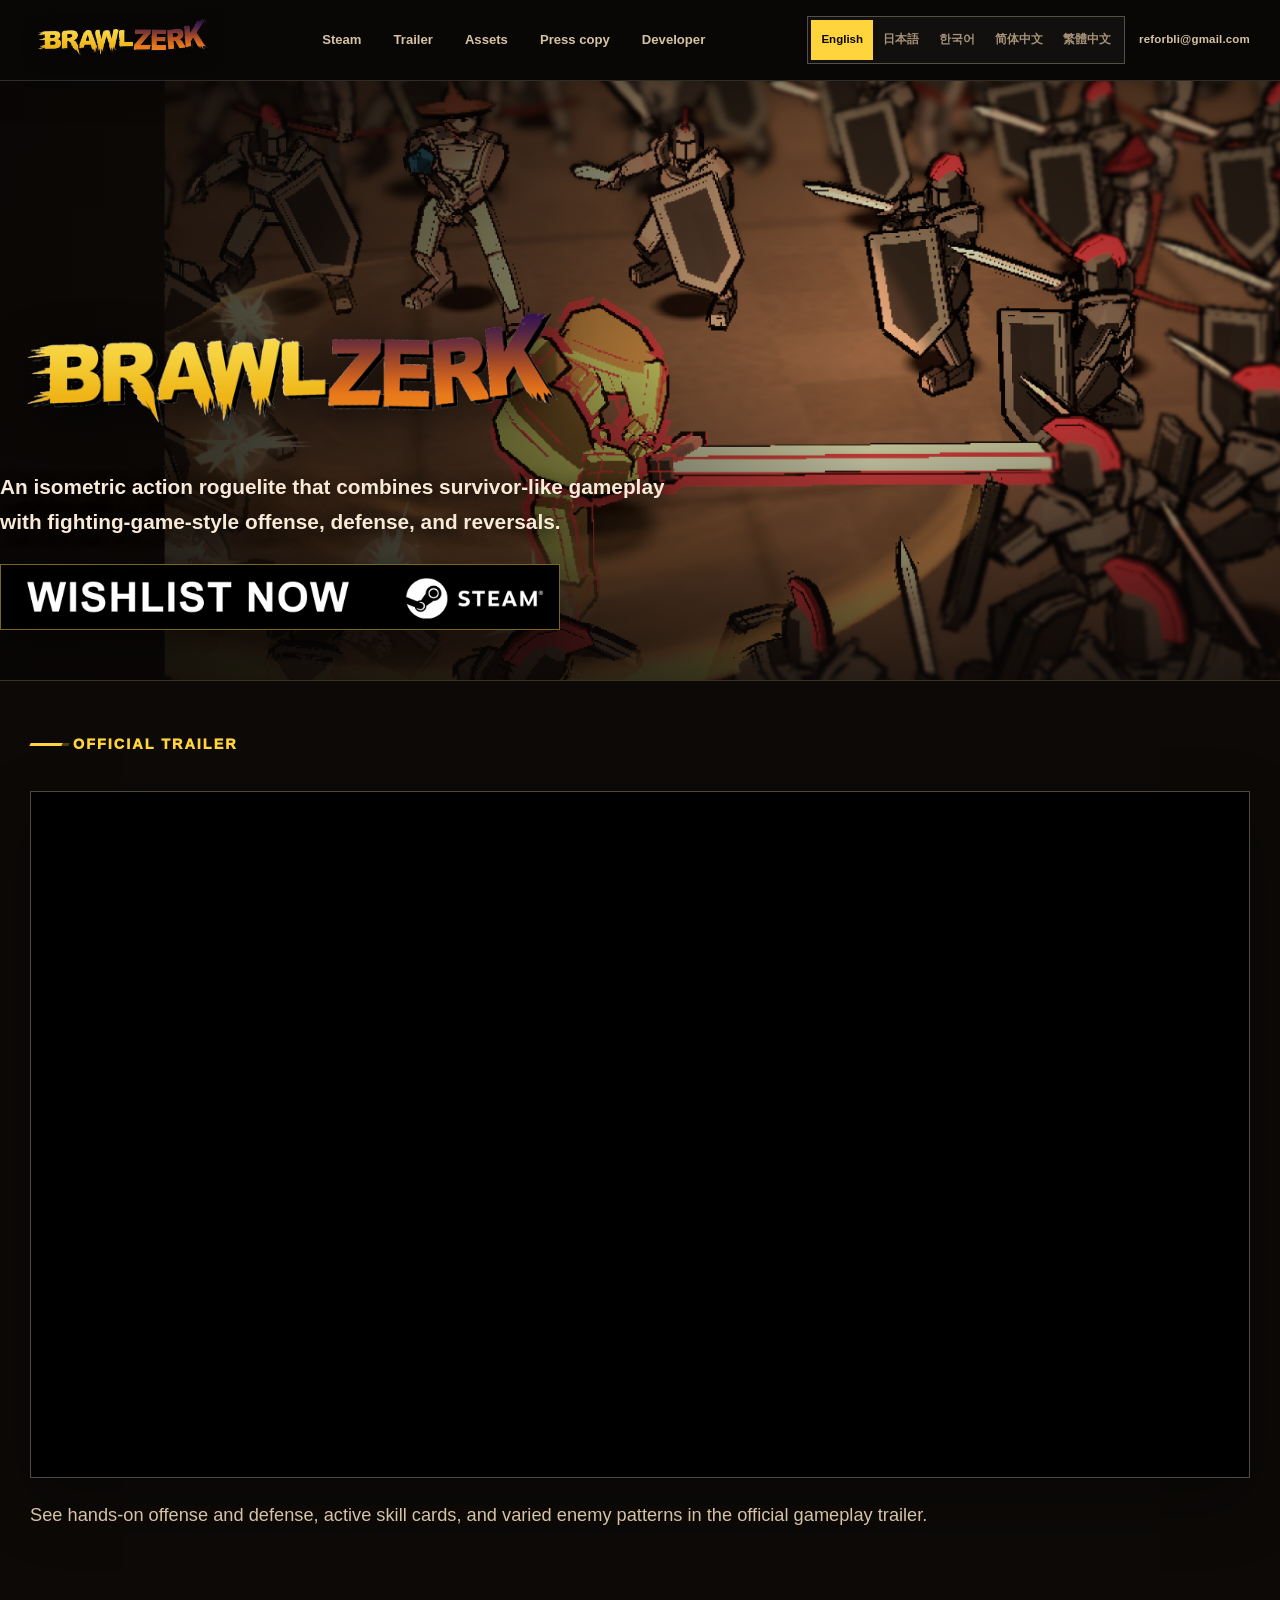
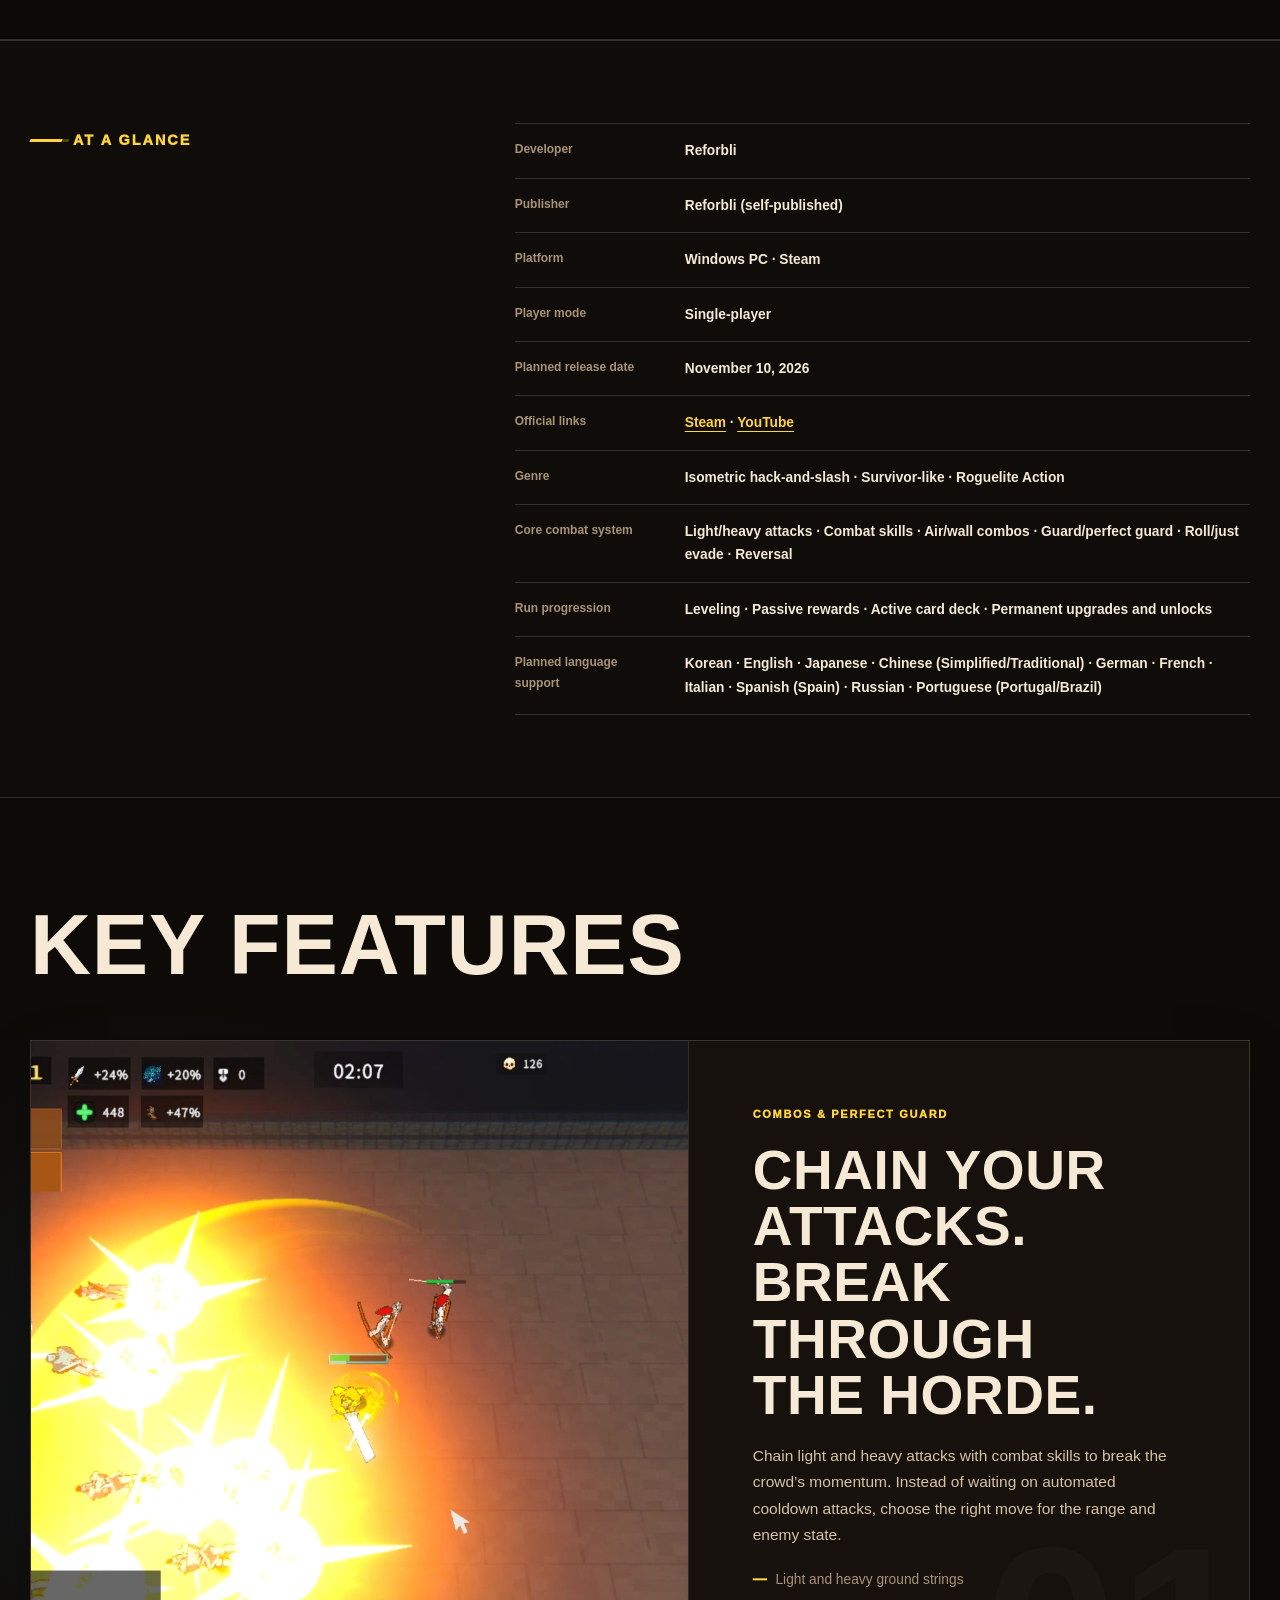
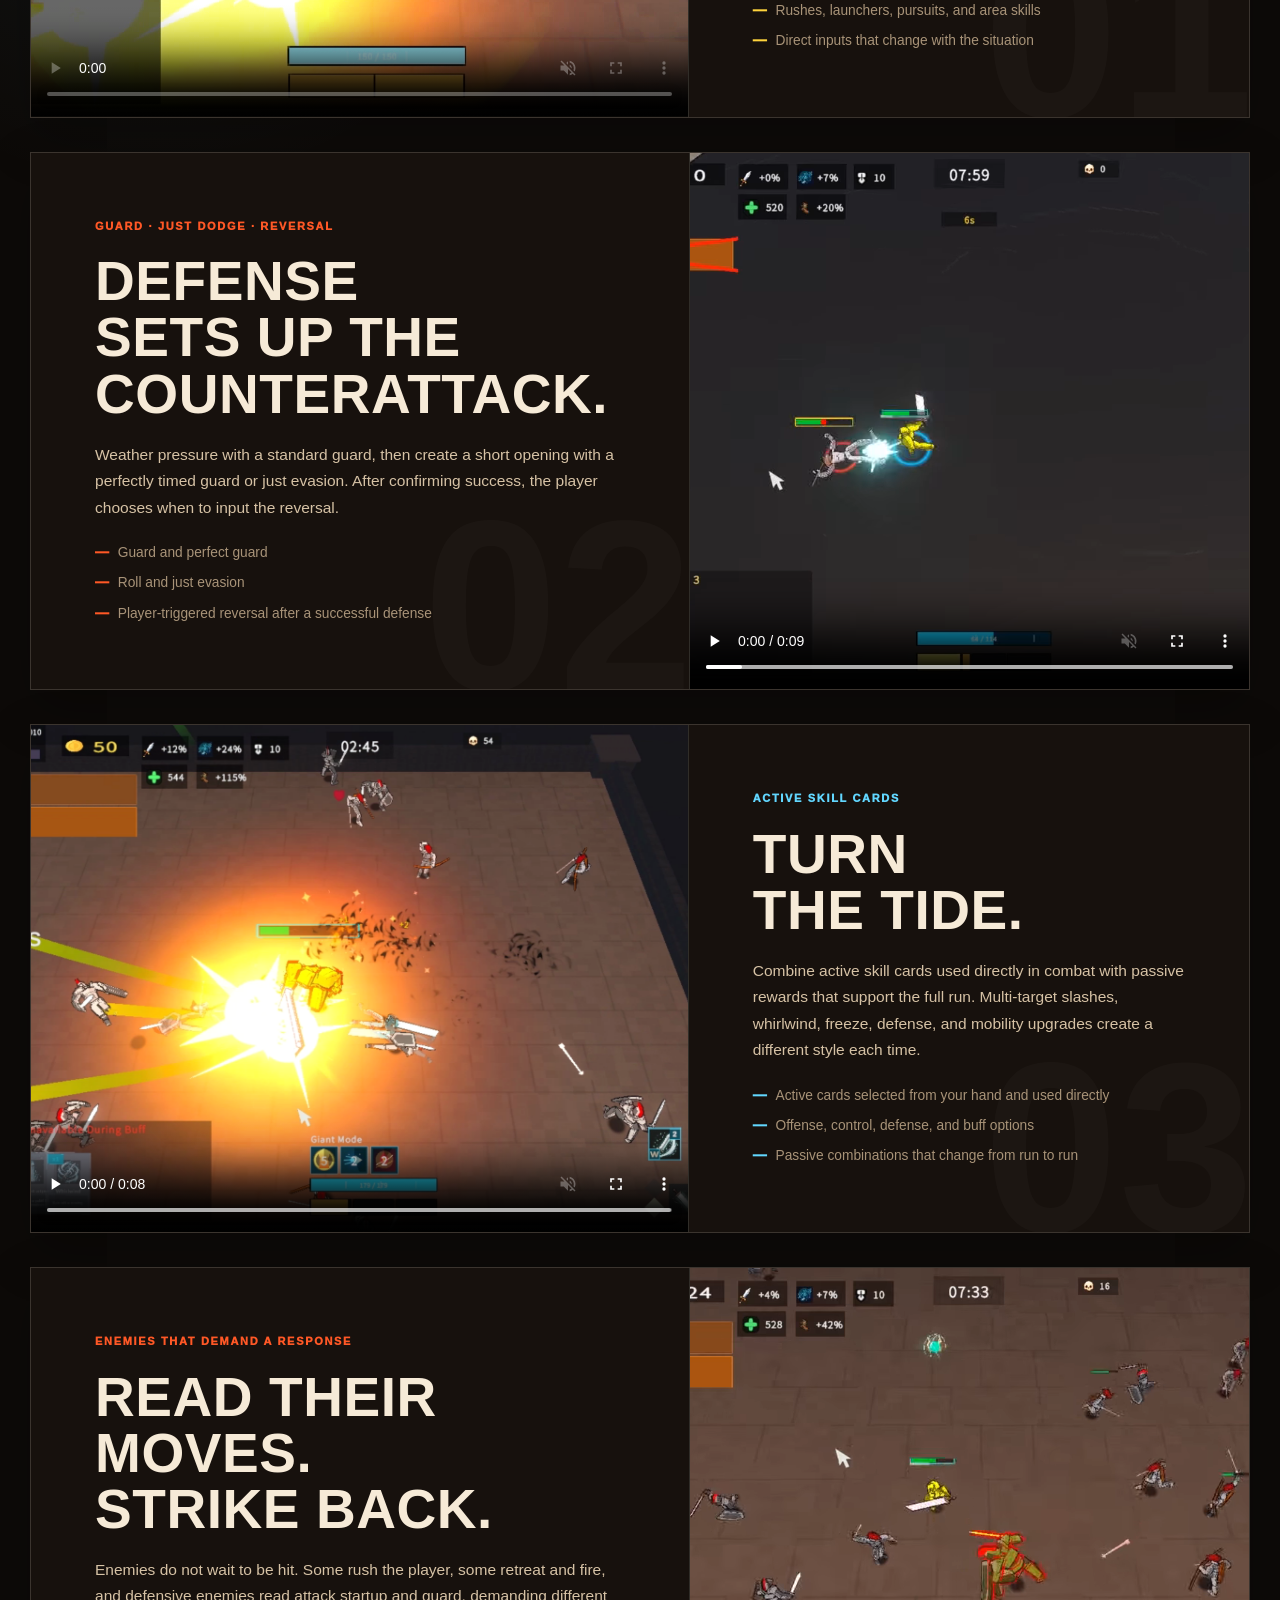
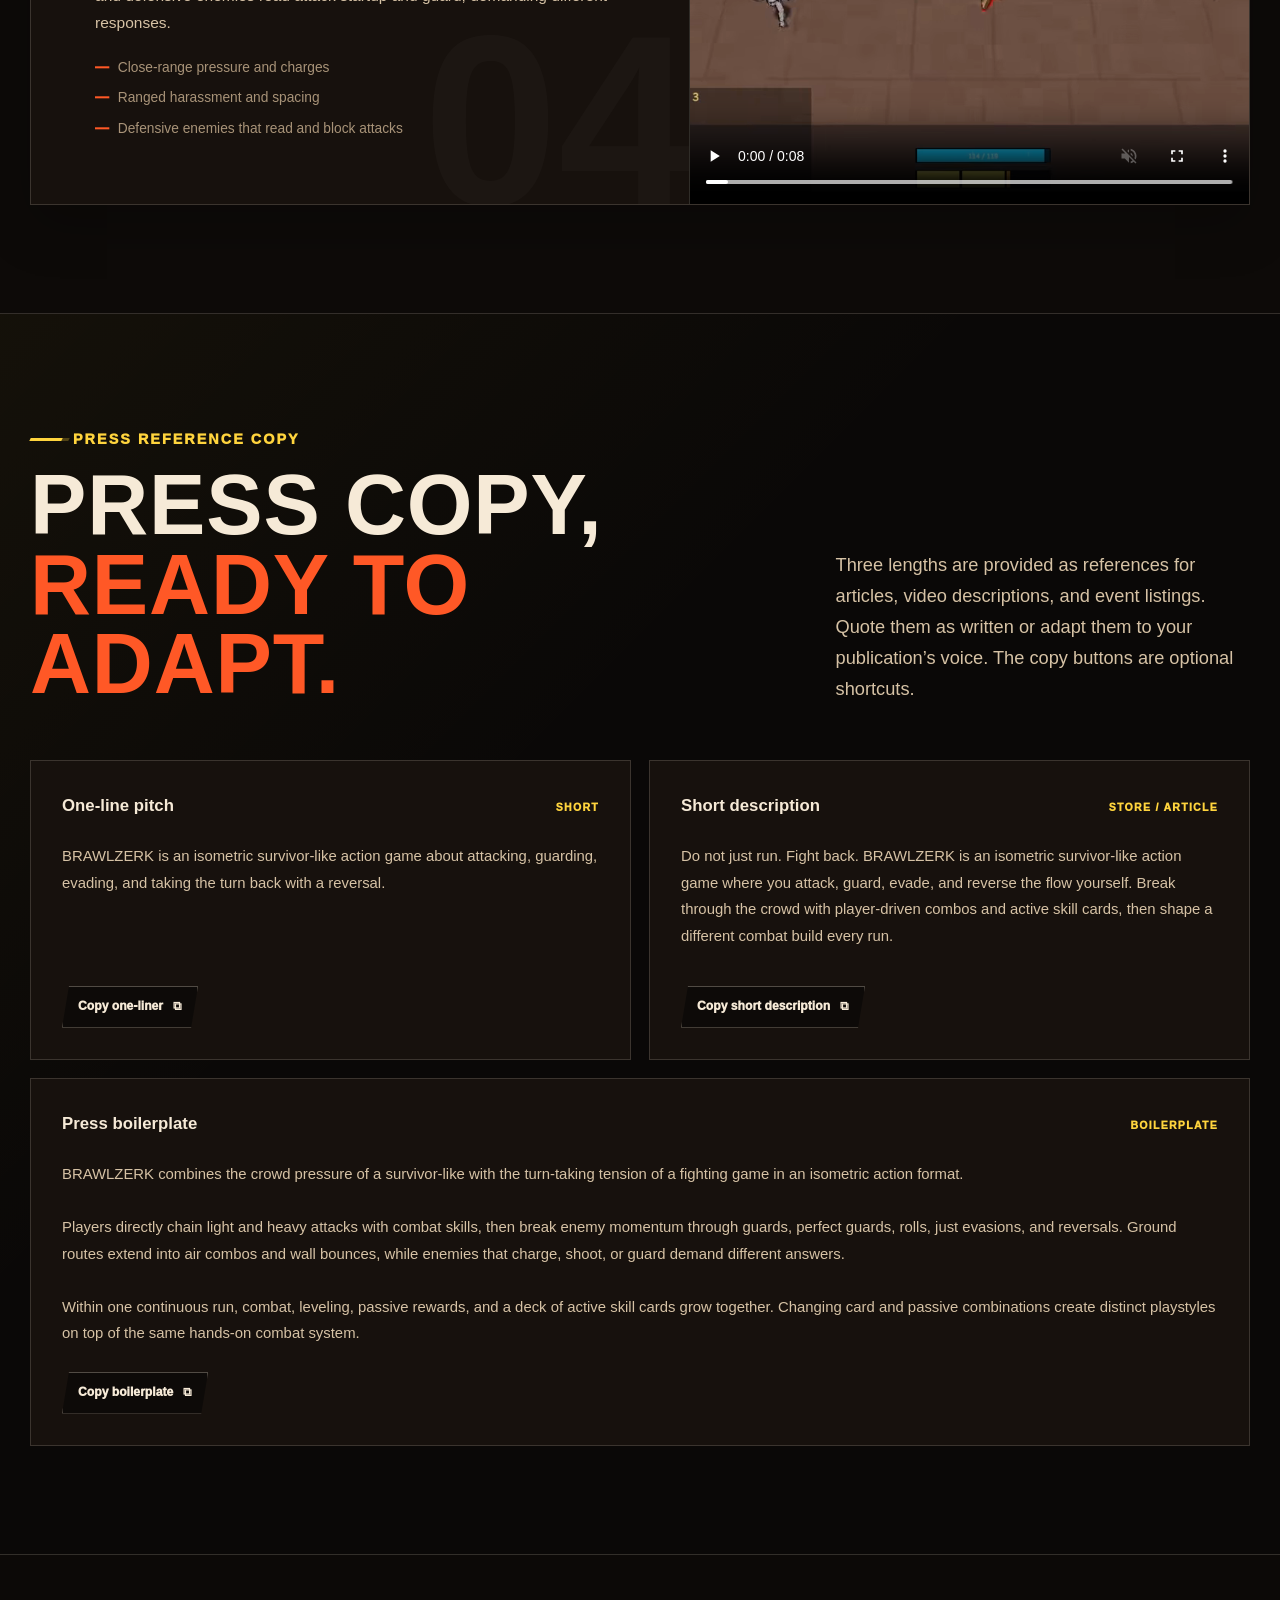
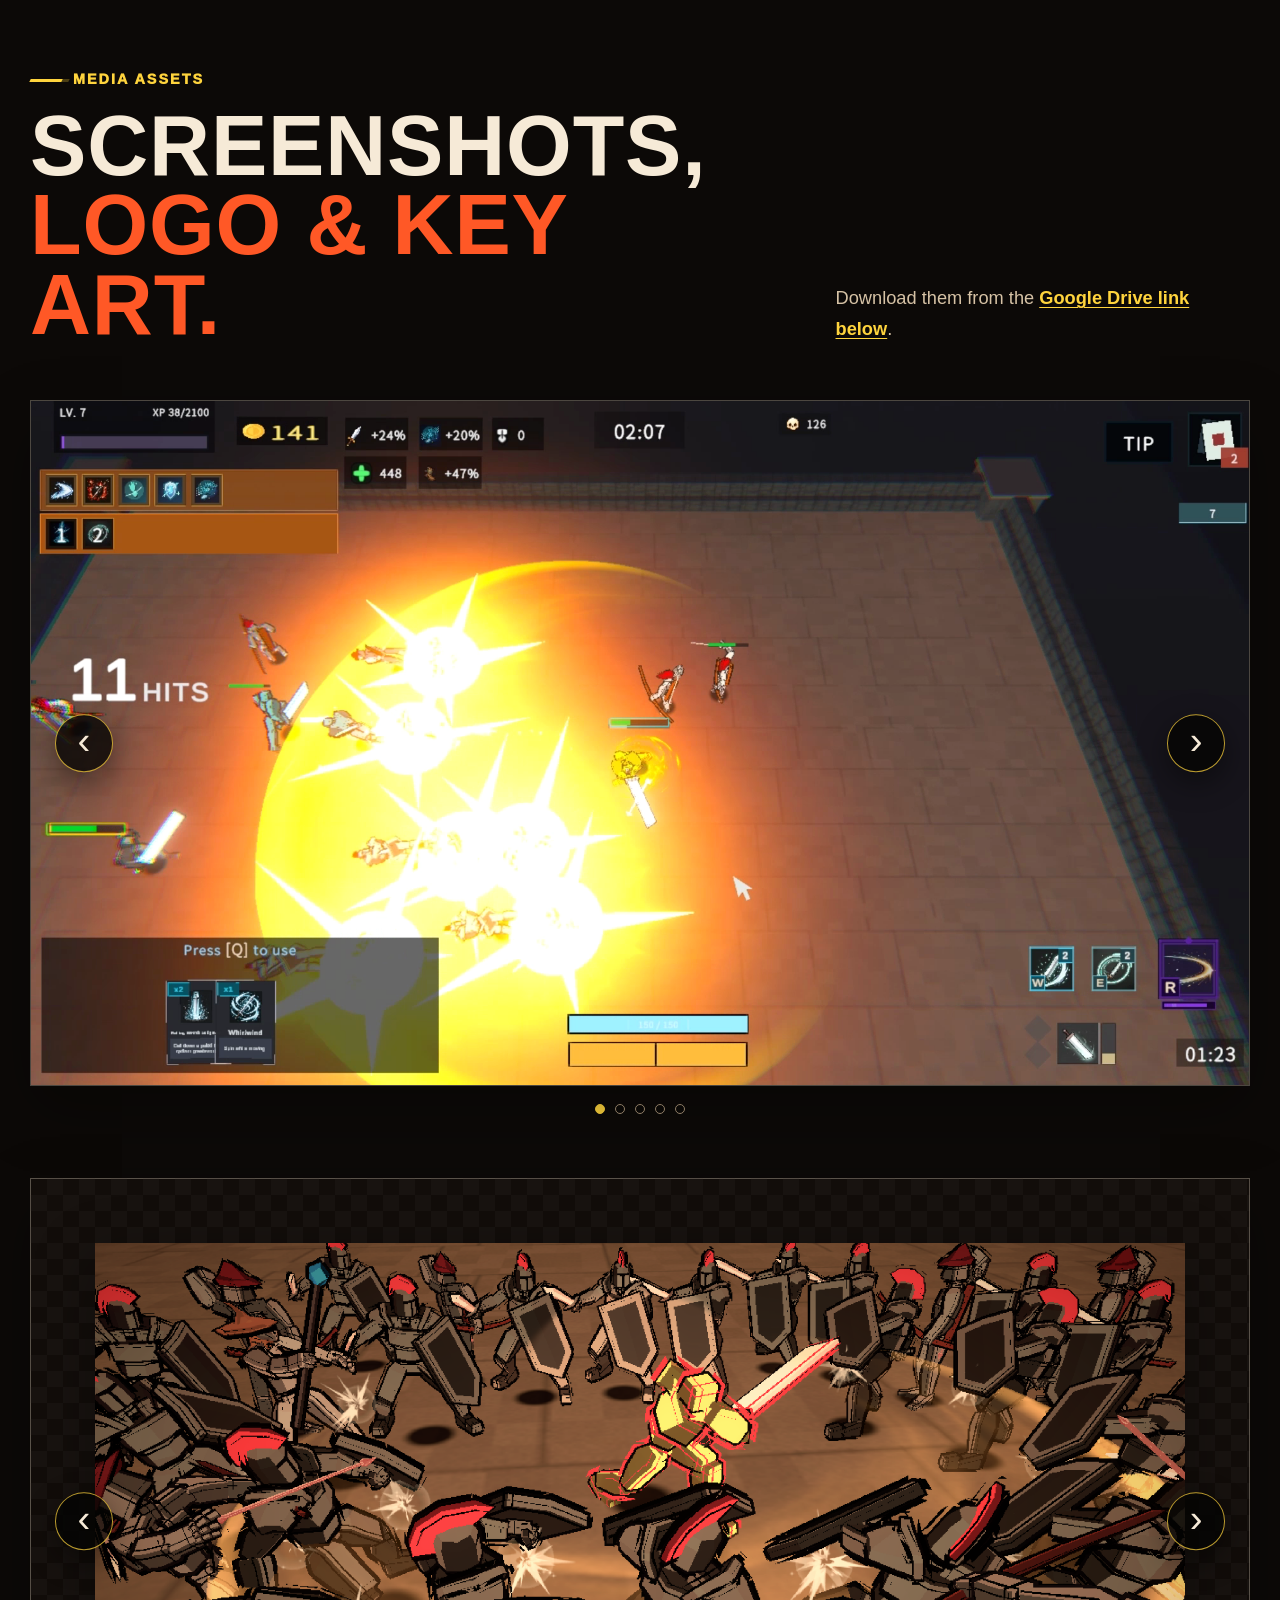
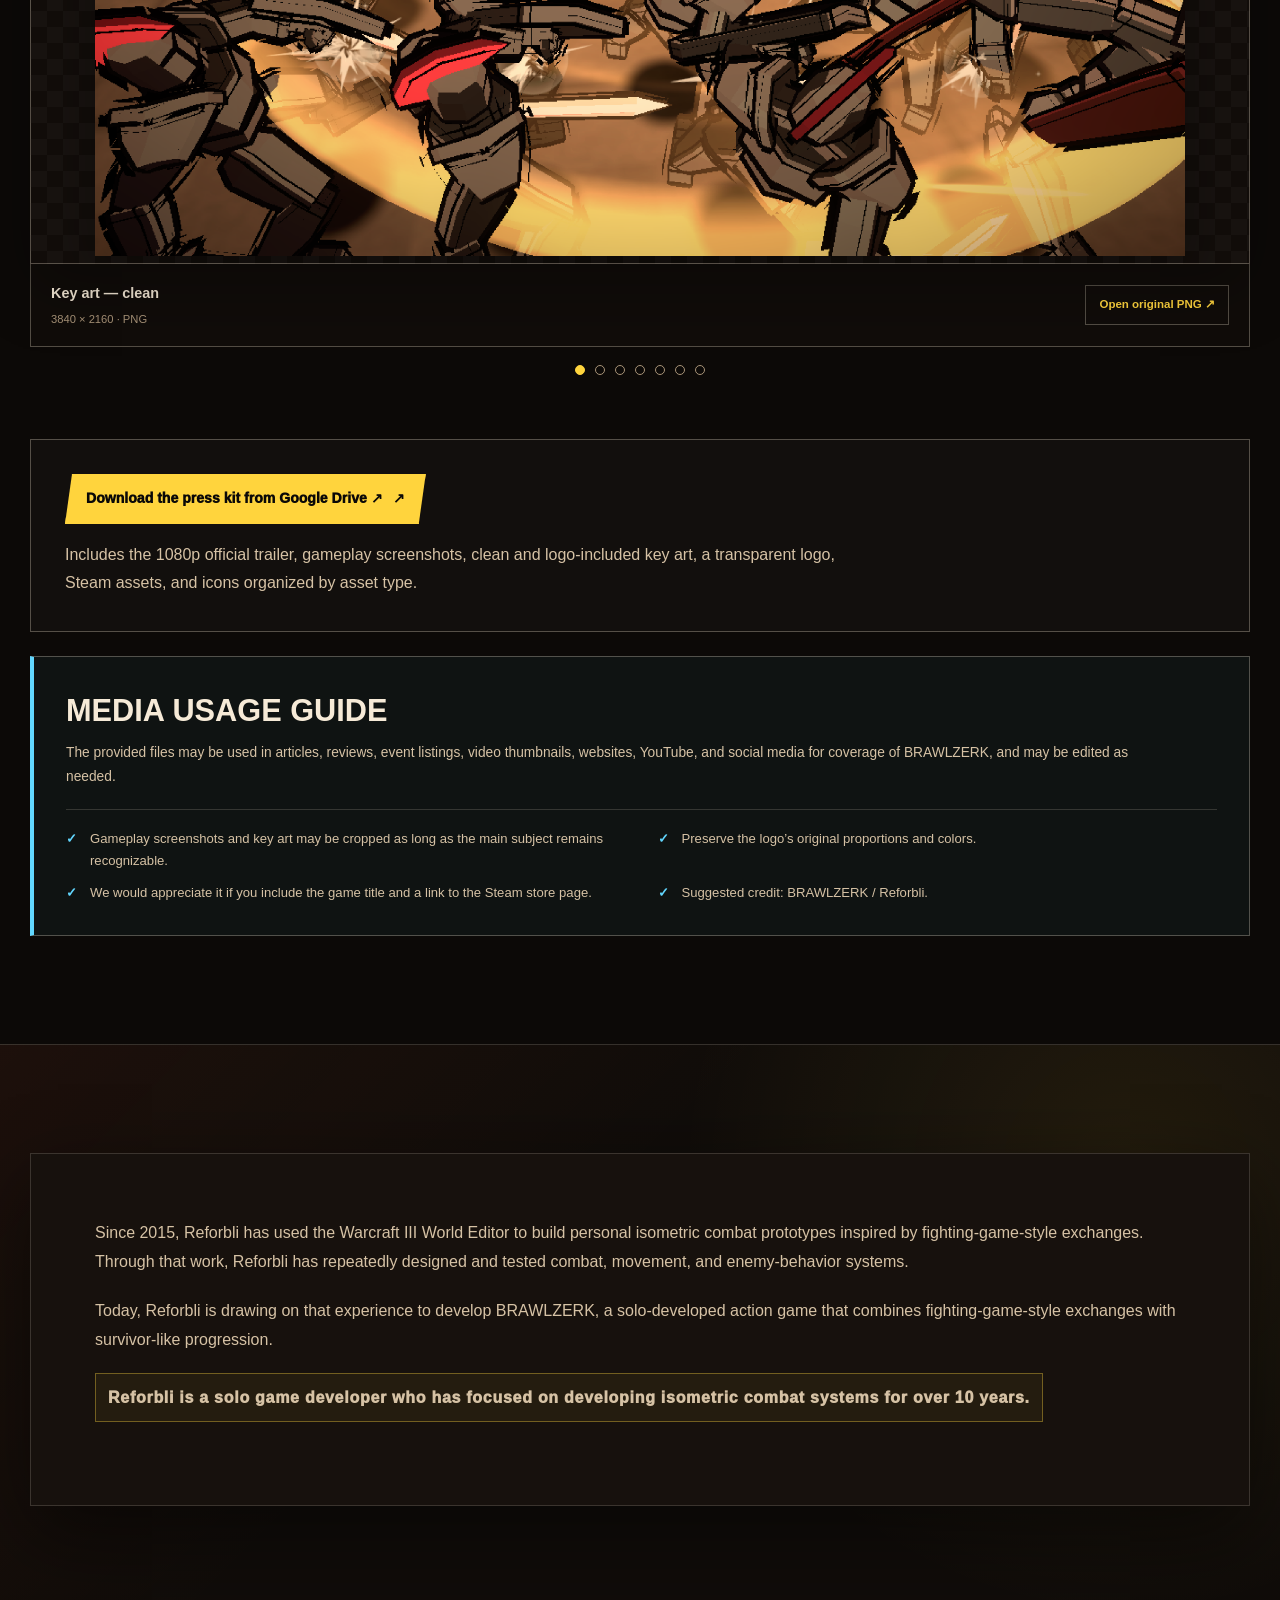
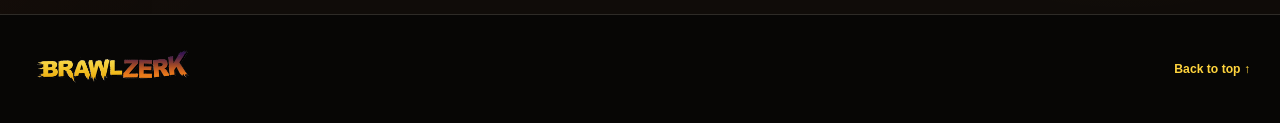
==== commit f9d371ed: "Add files via upload" ====
--- a/en/index.html
+++ b/en/index.html
@@ -2438,7 +2438,7 @@
             <span data-i18n="downloads.linkLabel">Download the press kit from Google Drive</span>
             <span aria-hidden="true">↗</span>
           </a>
-          <p class="download-file-description" data-i18n="downloads.fileDescription">Includes the web-ready 1080p official trailer, gameplay screenshots, clean and logo-included key art, a transparent logo, Steam assets, and icons organized by asset type.</p>
+          <p class="download-file-description" data-i18n="downloads.fileDescription">Includes the 1080p official trailer, gameplay screenshots, clean and logo-included key art, a transparent logo, Steam assets, and icons organized by asset type.</p>
         </div>
 
         <aside class="asset-guidelines" aria-labelledby="asset-guidelines-title">
@@ -2604,7 +2604,7 @@
         });
       };
 
-      const setLocale = (locale, updateUrl) => {
+      const setLocale = (locale) => {
         if (!supportedLocales.includes(locale)) locale = "en";
         const data = translations[locale];
         currentLocale = locale;
@@ -2659,28 +2659,16 @@
           else button.removeAttribute("aria-current");
         });
 
-        if (updateUrl) {
-          try {
-            const localeRoutes = { en: "en/", ja: "ja/", ko: "ko/", "zh-Hans": "zh-hans/", "zh-Hant": "zh-hant/" };
-            const url = new URL(localeRoutes[locale] || "en/", document.baseURI);
-            url.hash = window.location.hash;
-            window.history.replaceState({}, "", url);
-          } catch (error) {
-            // file:// previews may not allow history updates.
-          }
-        }
       };
 
       localeButtons.forEach((link) => {
-        link.addEventListener("click", (event) => {
-          event.preventDefault();
+        link.addEventListener("click", () => {
           const locale = link.dataset.locale;
           try {
             window.localStorage.setItem("brawlzerk-presskit-v6-locale", locale);
           } catch (error) {
-            // 저장소를 사용할 수 없어도 현재 페이지에서 언어를 전환합니다.
+            // 저장소를 사용할 수 없어도 링크가 해당 언어 페이지로 이동합니다.
           }
-          setLocale(locale, true);
         });
       });
 
@@ -2766,7 +2754,7 @@
             ? storedLocale
             : "en";
 
-      setLocale(initialLocale, false);
+      setLocale(initialLocale);
     })();
   </script>
 
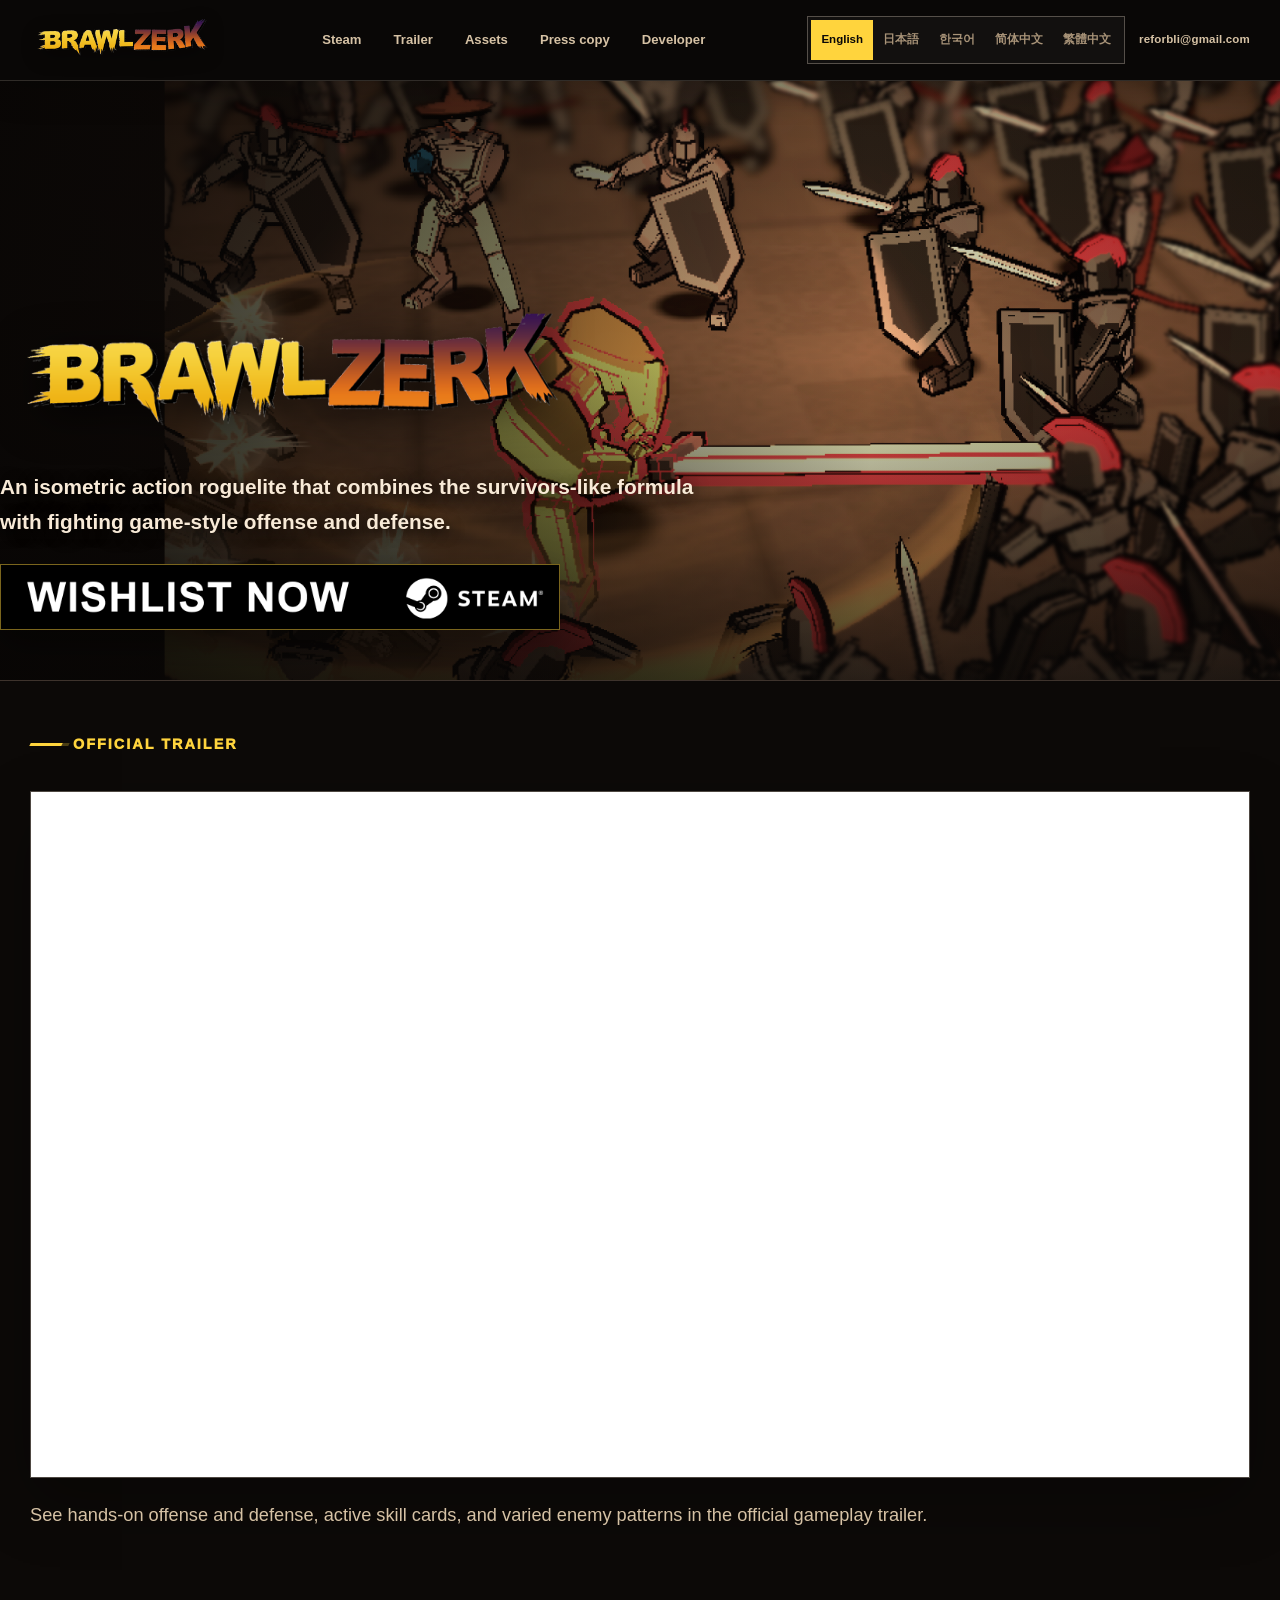
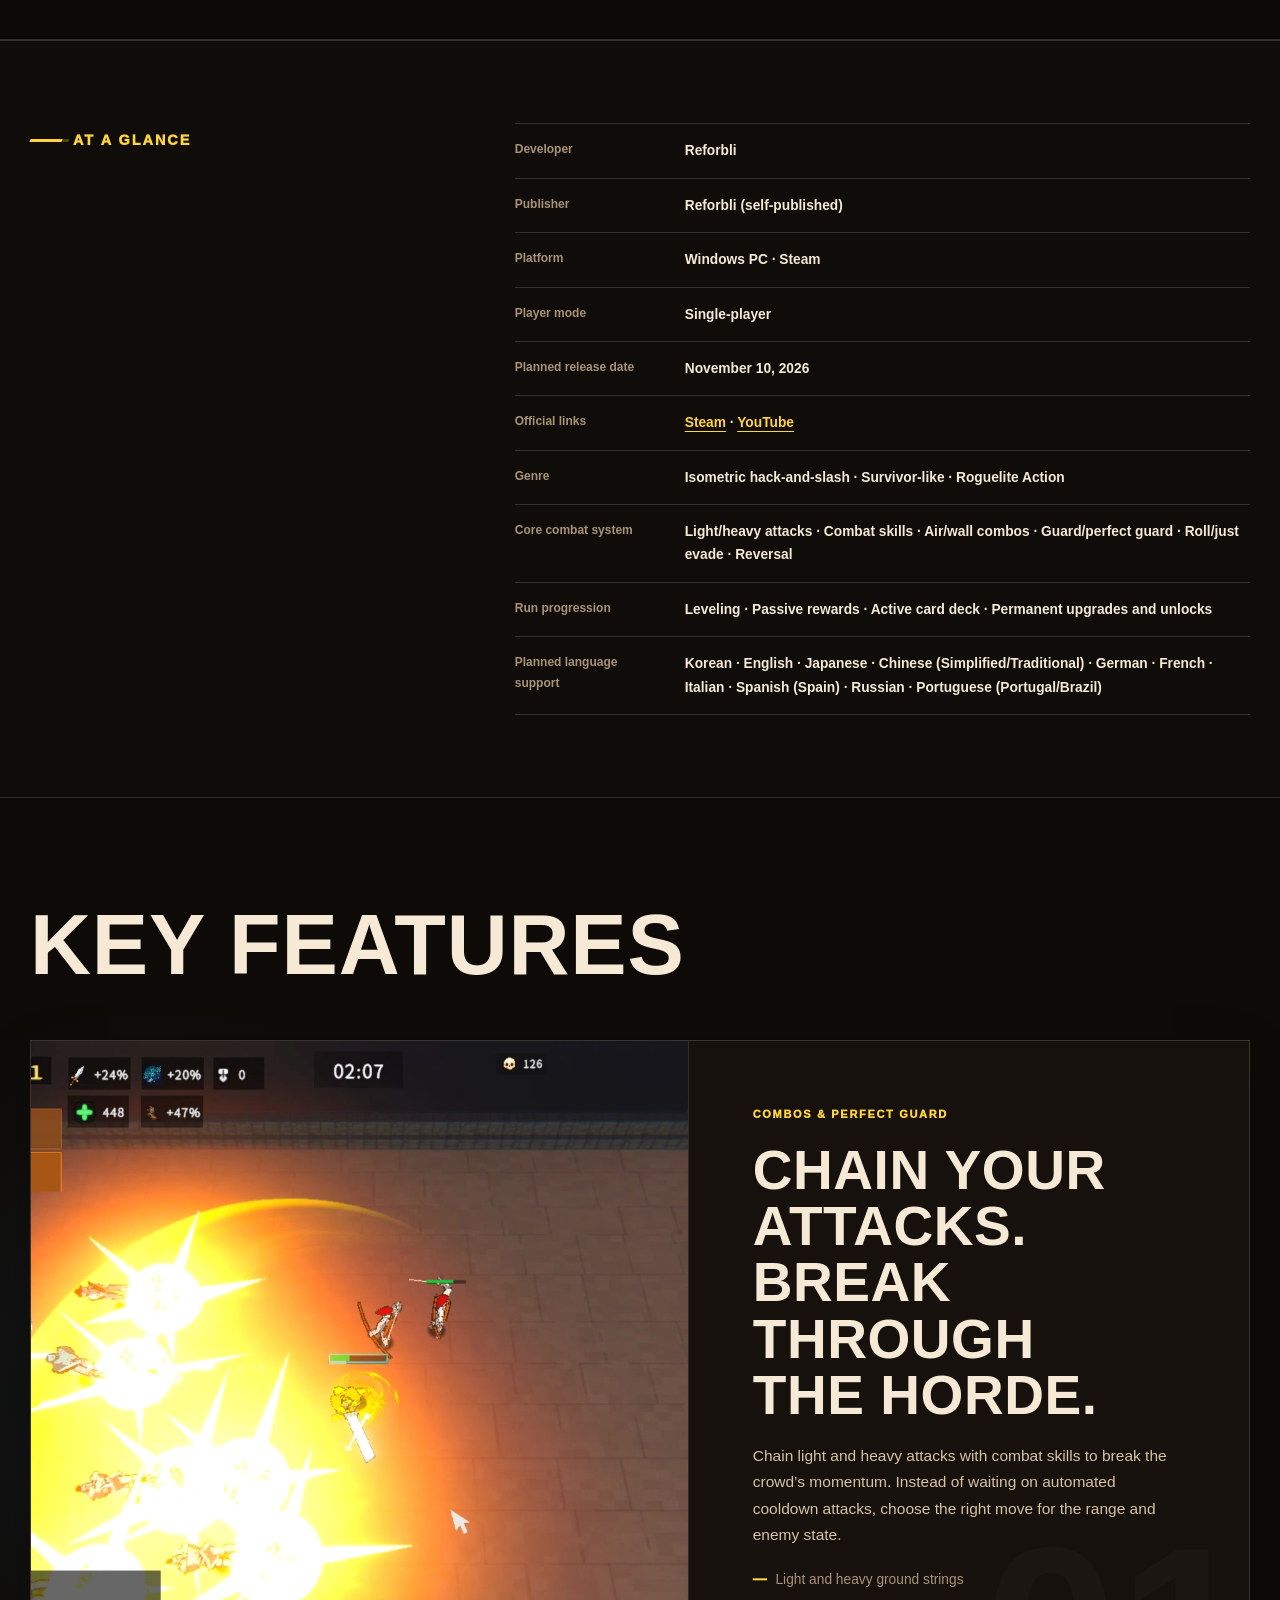
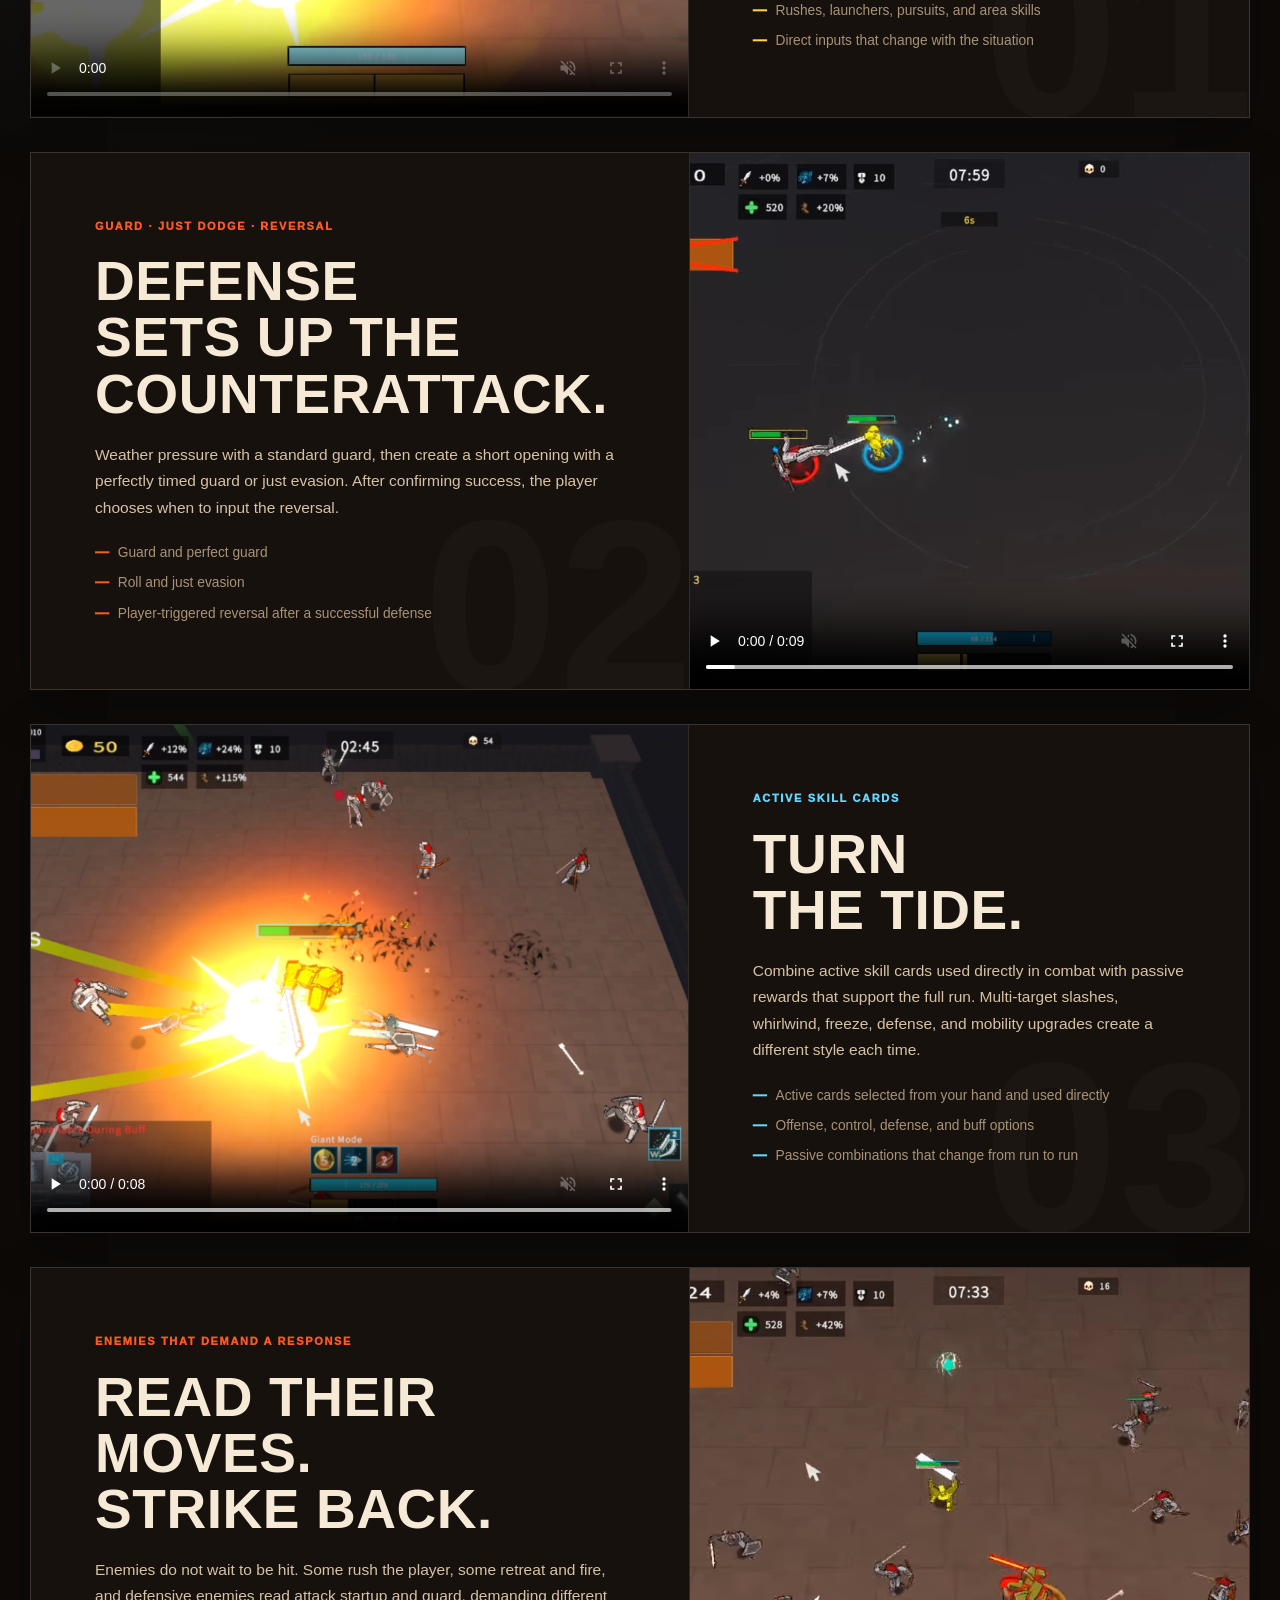
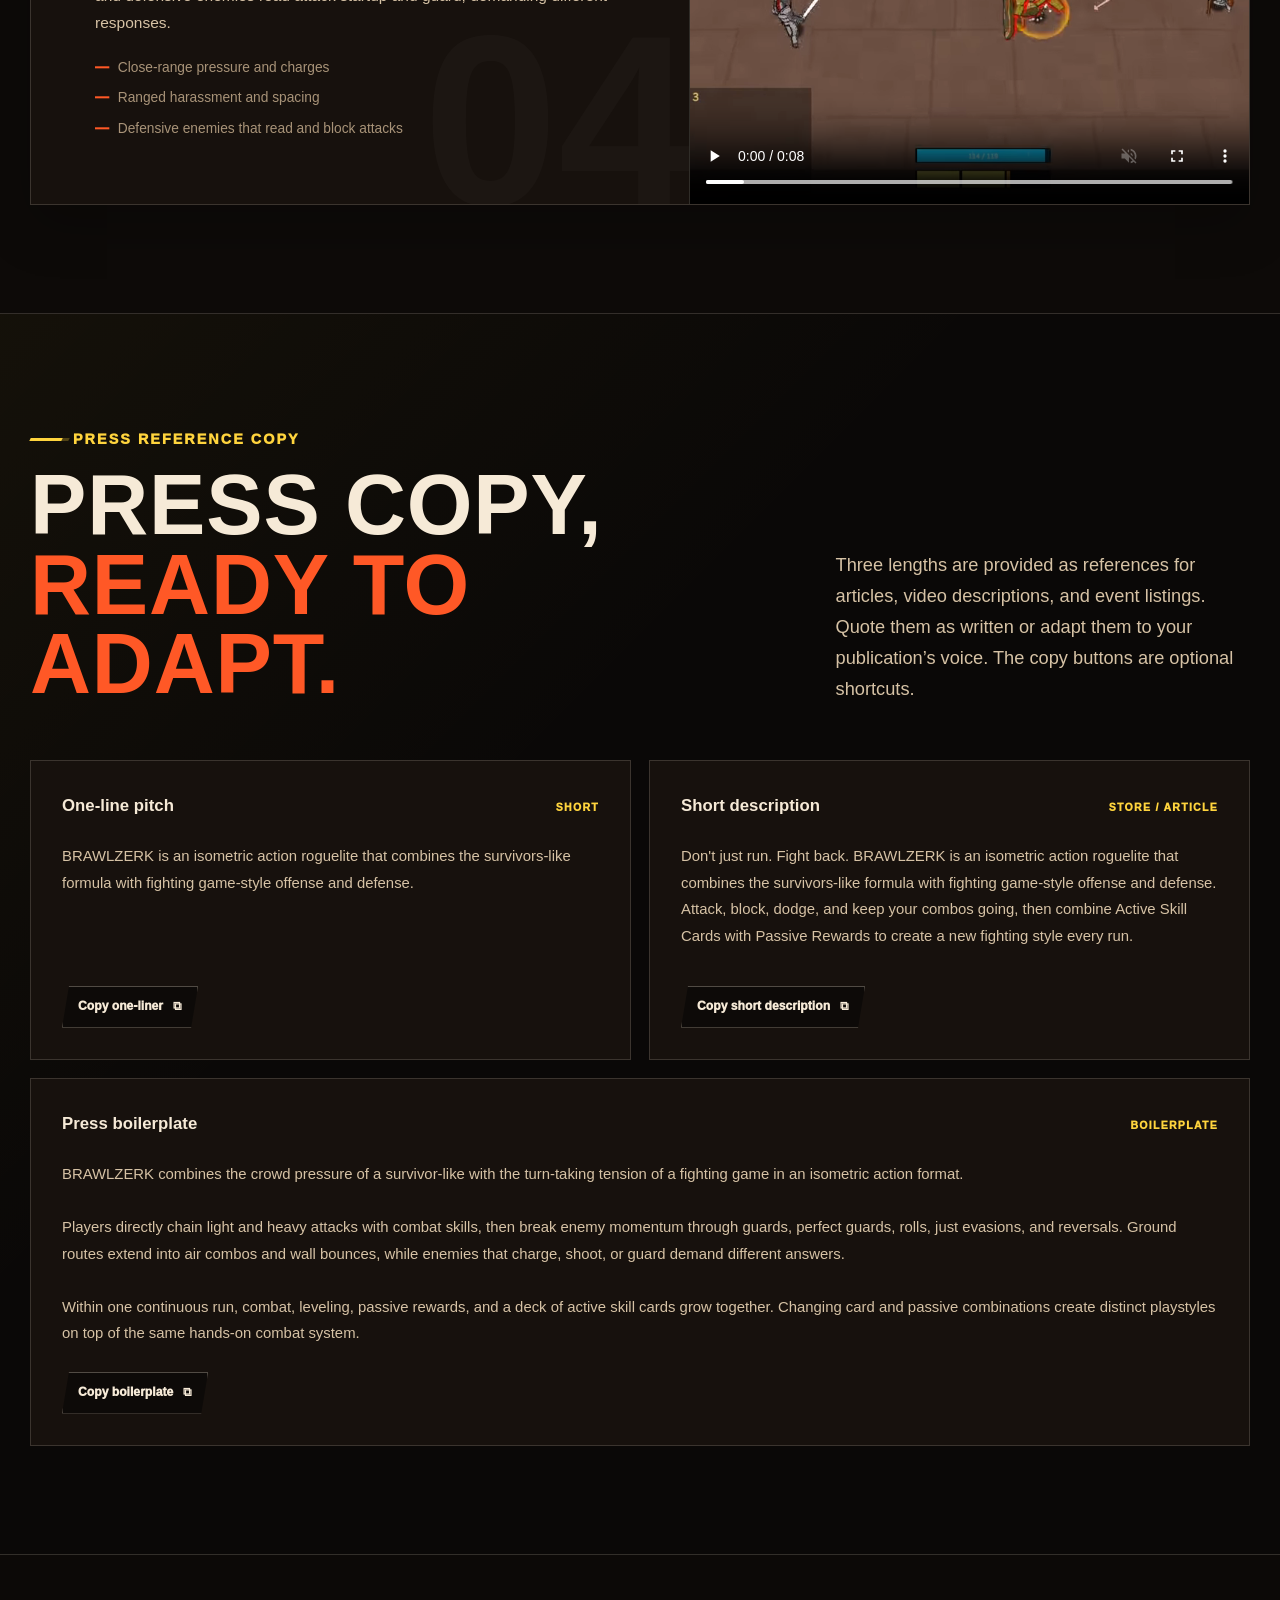
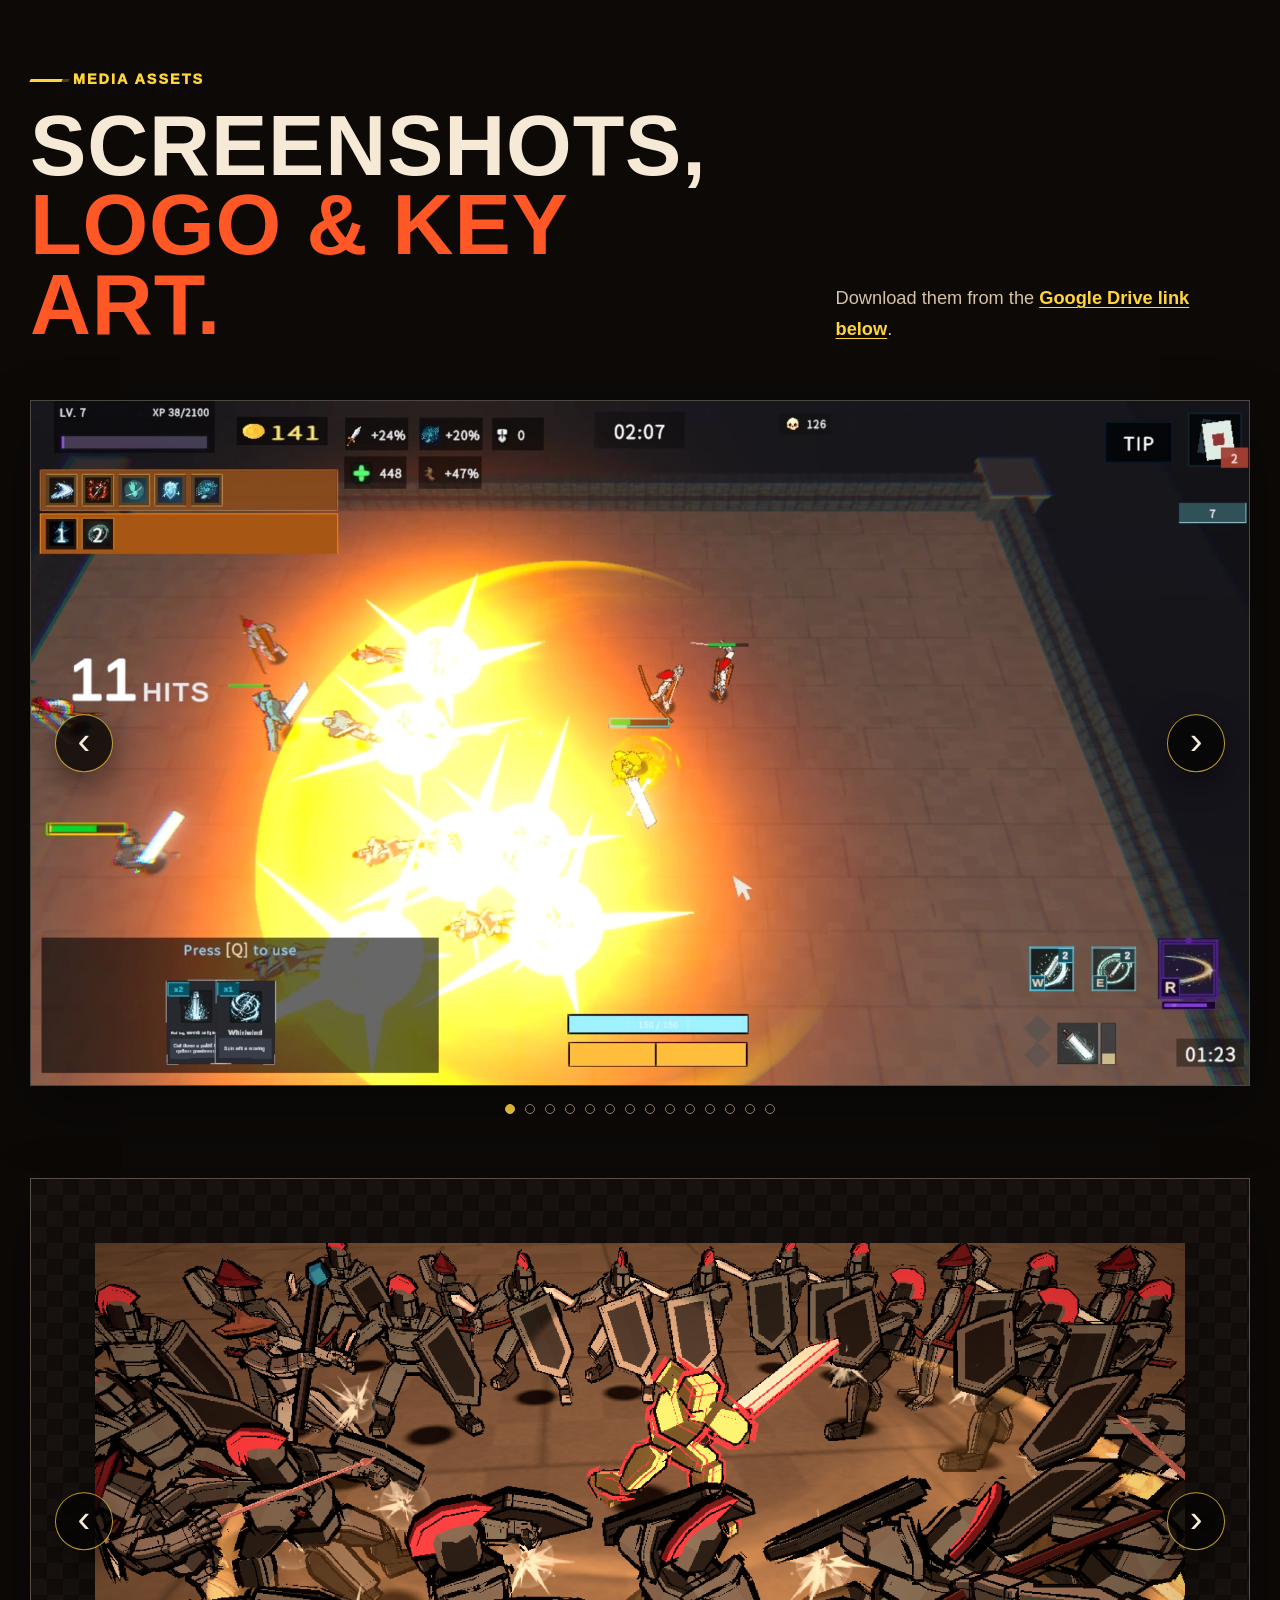
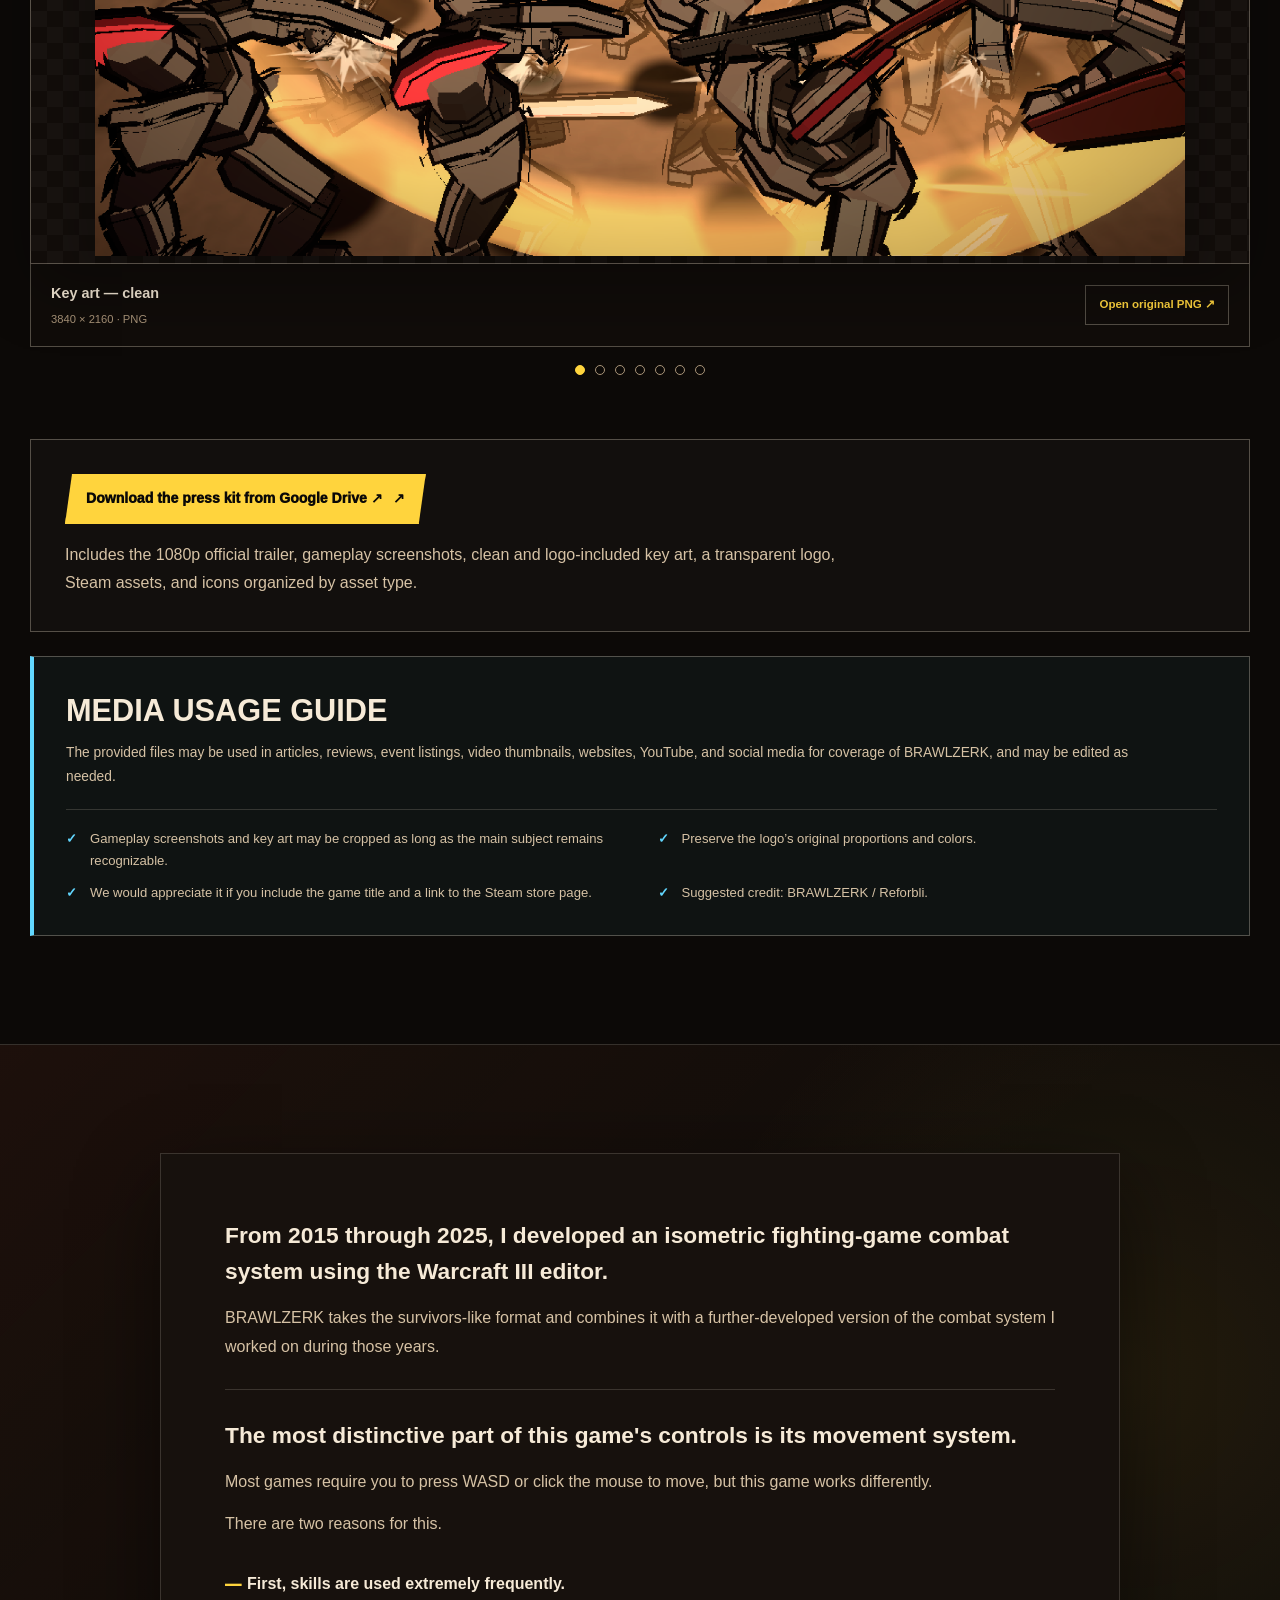
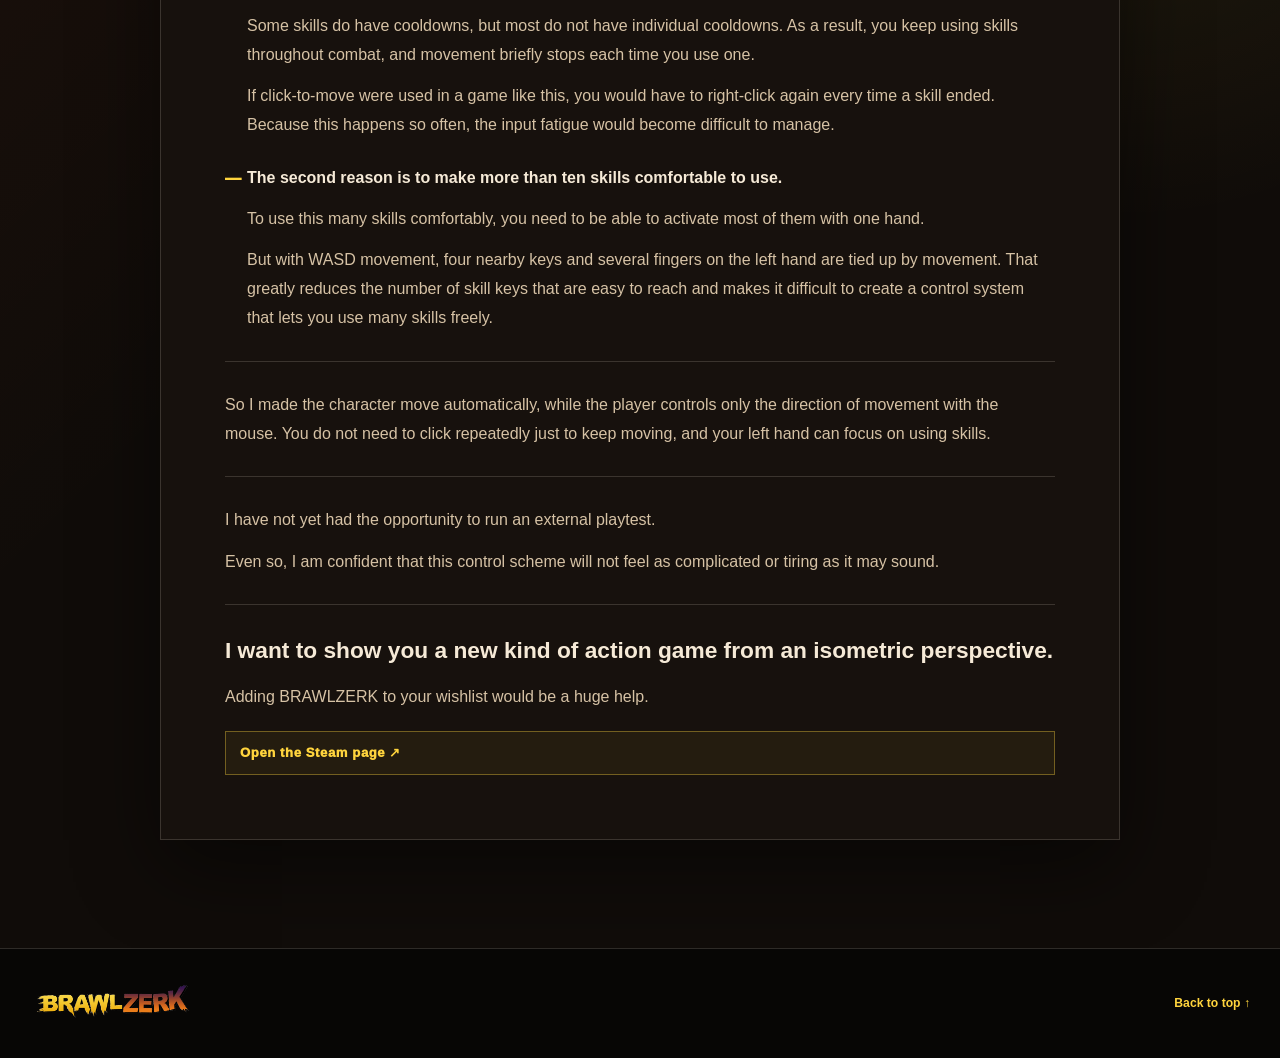
==== commit 8de436c5: "Add files via upload" ====
--- a/en/index.html
+++ b/en/index.html
@@ -13,7 +13,7 @@
   <base href="../">
   <meta name="referrer" content="strict-origin-when-cross-origin">
   <meta name="theme-color" content="#0b0907">
-  <meta name="description" content="The official press kit for BRAWLZERK, an isometric survivor-like action game built around hands-on attacks, defense, evasion, and reversals.">
+  <meta name="description" content="The official press kit for BRAWLZERK, an isometric action roguelite that combines the survivors-like formula with fighting game-style offense and defense.">
   <meta property="og:type" content="website">
   <meta property="og:title" content="BRAWLZERK — Official Press Kit">
   <meta property="og:description" content="Do not just run. Fight back. An isometric action game combining fighting-game exchanges with active skill cards.">
@@ -759,6 +759,8 @@
       display: flex;
       flex-direction: column;
       justify-content: center;
+      max-width: 960px;
+      margin: 0 auto;
       padding: clamp(31px, 5vw, 64px);
       border: 1px solid var(--line);
       background: var(--panel);
@@ -766,31 +768,89 @@
     }
 
     .creator-story p {
-      margin: 0 0 19px;
+      margin: 0;
       color: var(--paper-soft);
       font-size: 1rem;
       line-height: 1.82;
     }
 
-    .creator-story p:first-child {
+    .creator-story-group {
+      display: grid;
+      gap: 13px;
+    }
+
+    .creator-story-group + .creator-story-group,
+    .creator-closing {
+      margin-top: 28px;
+      padding-top: 28px;
+      border-top: 1px solid var(--line);
+    }
+
+    .creator-story .creator-lead {
       color: var(--paper);
       font-size: clamp(1.17rem, 1.8vw, 1.42rem);
       font-weight: 850;
       line-height: 1.58;
     }
 
-    .creator-career {
+    .creator-reasons {
+      display: grid;
+      gap: 24px;
+      margin: 18px 0 0;
+      padding: 0;
+      list-style: none;
+    }
+
+    .creator-reasons > li {
+      position: relative;
+      display: grid;
+      gap: 12px;
+      padding-left: 22px;
+    }
+
+    .creator-reasons > li::before {
+      content: "—";
+      position: absolute;
+      top: 0.1em;
+      left: 0;
+      color: var(--gold);
+      font-weight: 950;
+    }
+
+    .creator-story .creator-reason-title {
+      color: var(--paper);
+      font-weight: 850;
+    }
+
+    .creator-closing {
+      display: grid;
+      gap: 13px;
+    }
+
+    .creator-steam-link {
       align-self: flex-start;
       max-width: 100%;
-      margin: 13px 0 0;
-      padding: 9px 12px;
+      margin-top: 7px;
+      padding: 11px 14px;
       color: var(--gold);
       border: 1px solid rgba(255, 212, 61, 0.36);
       background: rgba(255, 212, 61, 0.055);
-      font-size: 0.72rem;
+      font-size: 0.82rem;
       font-weight: 950;
       letter-spacing: 0.045em;
       line-height: 1.55;
+      text-decoration: none;
+      transition:
+        color 150ms ease,
+        border-color 150ms ease,
+        background 150ms ease;
+    }
+
+    .creator-steam-link:hover,
+    .creator-steam-link:focus-visible {
+      color: var(--ink);
+      border-color: var(--gold);
+      background: var(--gold);
     }
 
     .features-section {
@@ -2212,7 +2272,7 @@
           <h1 class="hero-logo-title" id="hero-title">
             <img src="assets/media/BRAWLZERK_Hero_Logo.png" width="1676" height="326" alt="BRAWLZERK">
           </h1>
-          <p class="hero-lead" data-i18n="hero.lead">An isometric action roguelite that combines survivor-like gameplay with fighting-game-style offense, defense, and reversals.</p>
+          <p class="hero-lead" data-i18n="hero.lead">An isometric action roguelite that combines the survivors-like formula with fighting game-style offense and defense.</p>
           <a class="hero-wishlist-badge" href="https://store.steampowered.com/app/4983810/BRAWLZERK/" target="_blank" rel="noopener noreferrer" data-i18n-aria-label="hero.wishlistAria" aria-label="Open the BRAWLZERK Steam store page">
             <img src="assets/media/BRAWLZERK_Steam_Wishlist_Badge.png" width="1480" height="170" alt="">
           </a>
@@ -2372,7 +2432,7 @@
               <h3 data-copy-title="">One-line pitch</h3>
               <span class="copy-length" data-copy-length="">Short</span>
             </div>
-            <div class="copy-text" id="v4-copy-short" data-copy-text="">BRAWLZERK is an isometric survivor-like action game about attacking, guarding, evading, and taking the turn back with a reversal.</div>
+            <div class="copy-text" id="v4-copy-short" data-copy-text="">BRAWLZERK is an isometric action roguelite that combines the survivors-like formula with fighting game-style offense and defense.</div>
             <button class="button button-ghost copy-button" type="button" data-copy-target="v4-copy-short"><span data-copy-button="">Copy one-liner</span><span aria-hidden="true">⧉</span></button>
           </article>
 
@@ -2381,7 +2441,7 @@
               <h3 data-copy-title="">Short description</h3>
               <span class="copy-length" data-copy-length="">Store / Article</span>
             </div>
-            <div class="copy-text" id="v4-copy-medium" data-copy-text="">Do not just run. Fight back. BRAWLZERK is an isometric survivor-like action game where you attack, guard, evade, and reverse the flow yourself. Break through the crowd with player-driven combos and active skill cards, then shape a different combat build every run.</div>
+            <div class="copy-text" id="v4-copy-medium" data-copy-text="">Don't just run. Fight back. BRAWLZERK is an isometric action roguelite that combines the survivors-like formula with fighting game-style offense and defense. Attack, block, dodge, and keep your combos going, then combine Active Skill Cards with Passive Rewards to create a new fighting style every run.</div>
             <button class="button button-ghost copy-button" type="button" data-copy-target="v4-copy-medium"><span data-copy-button="">Copy short description</span><span aria-hidden="true">⧉</span></button>
           </article>
 
@@ -2413,19 +2473,46 @@
 
         <div class="media-gallery">
           <div class="media-tile media-tile-main">
-            <img src="assets/media/BRAWLZERK_Screenshot_01b.png" width="1920" height="1080" loading="lazy" data-i18n-alt="media.screenshot1Alt" alt="BRAWLZERK gameplay showing a large area attack hitting a crowd">
+            <img src="assets/media/BRAWLZERK_PressKit_Screenshot_01.png" width="1920" height="1080" loading="lazy" alt="BRAWLZERK gameplay screenshot 1">
           </div>
           <div class="media-tile">
-            <img src="assets/media/BRAWLZERK_Screenshot_02.png" width="1920" height="1080" loading="lazy" data-i18n-alt="media.screenshot2Alt" alt="BRAWLZERK gameplay showing a powered-up area attack among enemies">
+            <img src="assets/media/BRAWLZERK_PressKit_Screenshot_02.png" width="1920" height="1080" loading="lazy" alt="BRAWLZERK gameplay screenshot 2">
           </div>
           <div class="media-tile">
-            <img src="assets/media/BRAWLZERK_Screenshot_03.png" width="1920" height="1080" loading="lazy" data-i18n-alt="media.screenshot3Alt" alt="BRAWLZERK gameplay showing a close combat exchange in a dark arena">
+            <img src="assets/media/BRAWLZERK_PressKit_Screenshot_03.png" width="1920" height="1080" loading="lazy" alt="BRAWLZERK gameplay screenshot 3">
           </div>
           <div class="media-tile">
-            <img src="assets/media/BRAWLZERK_Screenshot_06.png" width="1920" height="1080" loading="lazy" data-i18n-alt="media.screenshot4Alt" alt="BRAWLZERK gameplay showing the player guarding in a dense enemy crowd">
+            <img src="assets/media/BRAWLZERK_PressKit_Screenshot_04.png" width="1920" height="1080" loading="lazy" alt="BRAWLZERK gameplay screenshot 4">
           </div>
           <div class="media-tile">
-            <img src="assets/media/BRAWLZERK_Screenshot_12.png" width="1920" height="1080" loading="lazy" data-i18n-alt="media.screenshot5Alt" alt="BRAWLZERK gameplay showing a Frenzy encounter with empowered enemies">
+            <img src="assets/media/BRAWLZERK_PressKit_Screenshot_05.png" width="1920" height="1080" loading="lazy" alt="BRAWLZERK gameplay screenshot 5">
+          </div>
+          <div class="media-tile">
+            <img src="assets/media/BRAWLZERK_PressKit_Screenshot_06.png" width="1920" height="1080" loading="lazy" alt="BRAWLZERK gameplay screenshot 6">
+          </div>
+          <div class="media-tile">
+            <img src="assets/media/BRAWLZERK_PressKit_Screenshot_07.png" width="1920" height="1080" loading="lazy" alt="BRAWLZERK gameplay screenshot 7">
+          </div>
+          <div class="media-tile">
+            <img src="assets/media/BRAWLZERK_PressKit_Screenshot_08.png" width="1920" height="1080" loading="lazy" alt="BRAWLZERK gameplay screenshot 8">
+          </div>
+          <div class="media-tile">
+            <img src="assets/media/BRAWLZERK_PressKit_Screenshot_09.png" width="1920" height="1080" loading="lazy" alt="BRAWLZERK gameplay screenshot 9">
+          </div>
+          <div class="media-tile">
+            <img src="assets/media/BRAWLZERK_PressKit_Screenshot_10.png" width="1920" height="1080" loading="lazy" alt="BRAWLZERK gameplay screenshot 10">
+          </div>
+          <div class="media-tile">
+            <img src="assets/media/BRAWLZERK_PressKit_Screenshot_11.png" width="1920" height="1080" loading="lazy" alt="BRAWLZERK gameplay screenshot 11">
+          </div>
+          <div class="media-tile">
+            <img src="assets/media/BRAWLZERK_PressKit_Screenshot_12.png" width="1920" height="1080" loading="lazy" alt="BRAWLZERK gameplay screenshot 12">
+          </div>
+          <div class="media-tile">
+            <img src="assets/media/BRAWLZERK_PressKit_Screenshot_13.png" width="1920" height="1080" loading="lazy" alt="BRAWLZERK gameplay screenshot 13">
+          </div>
+          <div class="media-tile">
+            <img src="assets/media/BRAWLZERK_PressKit_Screenshot_14.png" width="1920" height="1080" loading="lazy" alt="BRAWLZERK gameplay screenshot 14">
           </div>
         </div>
 
@@ -2459,9 +2546,44 @@
       <div class="container creator-layout">
         <div class="creator-story">
           <h2 class="sr-only" id="developer-title">Reforbli</h2>
-          <p data-i18n="developer.origin">Since 2015, Reforbli has used the Warcraft III World Editor to build personal isometric combat prototypes inspired by fighting-game-style exchanges. Through that work, Reforbli has repeatedly designed and tested combat, movement, and enemy-behavior systems.</p>
-          <p data-i18n="developer.current">Today, Reforbli is drawing on that experience to develop BRAWLZERK, a solo-developed action game that combines fighting-game-style exchanges with survivor-like progression.</p>
-          <p class="creator-career" data-i18n="developer.career">Reforbli is a solo game developer who has focused on developing isometric combat systems for over 10 years.</p>
+          <div class="creator-story-group">
+            <p class="creator-lead" data-i18n="developer.origin">From 2015 through 2025, I developed an isometric fighting-game combat system using the Warcraft III editor.</p>
+            <p data-i18n="developer.game">BRAWLZERK takes the survivors-like format and combines it with a further-developed version of the combat system I worked on during those years.</p>
+          </div>
+
+          <div class="creator-story-group">
+            <p class="creator-lead" data-i18n="developer.movement">The most distinctive part of this game's controls is its movement system.</p>
+            <p data-i18n="developer.movementContrast">Most games require you to press WASD or click the mouse to move, but this game works differently.</p>
+            <p data-i18n="developer.reasonsIntro">There are two reasons for this.</p>
+
+            <ul class="creator-reasons">
+              <li>
+                <p class="creator-reason-title" data-i18n="developer.skillFrequency">First, skills are used extremely frequently.</p>
+                <p data-i18n="developer.skillCooldown">Some skills do have cooldowns, but most do not have individual cooldowns. As a result, you keep using skills throughout combat, and movement briefly stops each time you use one.</p>
+                <p data-i18n="developer.clickFatigue">If click-to-move were used in a game like this, you would have to right-click again every time a skill ended. Because this happens so often, the input fatigue would become difficult to manage.</p>
+              </li>
+              <li>
+                <p class="creator-reason-title" data-i18n="developer.manySkills">The second reason is to make more than ten skills comfortable to use.</p>
+                <p data-i18n="developer.oneHand">To use this many skills comfortably, you need to be able to activate most of them with one hand.</p>
+                <p data-i18n="developer.wasdTradeoff">But with WASD movement, four nearby keys and several fingers on the left hand are tied up by movement. That greatly reduces the number of skill keys that are easy to reach and makes it difficult to create a control system that lets you use many skills freely.</p>
+              </li>
+            </ul>
+          </div>
+
+          <div class="creator-story-group">
+            <p data-i18n="developer.solution">So I made the character move automatically, while the player controls only the direction of movement with the mouse. You do not need to click repeatedly just to keep moving, and your left hand can focus on using skills.</p>
+          </div>
+
+          <div class="creator-story-group">
+            <p data-i18n="developer.playtest">I have not yet had the opportunity to run an external playtest.</p>
+            <p data-i18n="developer.confidence">Even so, I am confident that this control scheme will not feel as complicated or tiring as it may sound.</p>
+          </div>
+
+          <div class="creator-closing">
+            <p class="creator-lead" data-i18n="developer.vision">I want to show you a new kind of action game from an isometric perspective.</p>
+            <p data-i18n="developer.wishlist">Adding BRAWLZERK to your wishlist would be a huge help.</p>
+            <a class="creator-steam-link" href="https://store.steampowered.com/app/4983810/BRAWLZERK/" target="_blank" rel="noopener noreferrer" data-i18n="developer.steamLink">Open the Steam page ↗</a>
+          </div>
         </div>
       </div>
     </section>
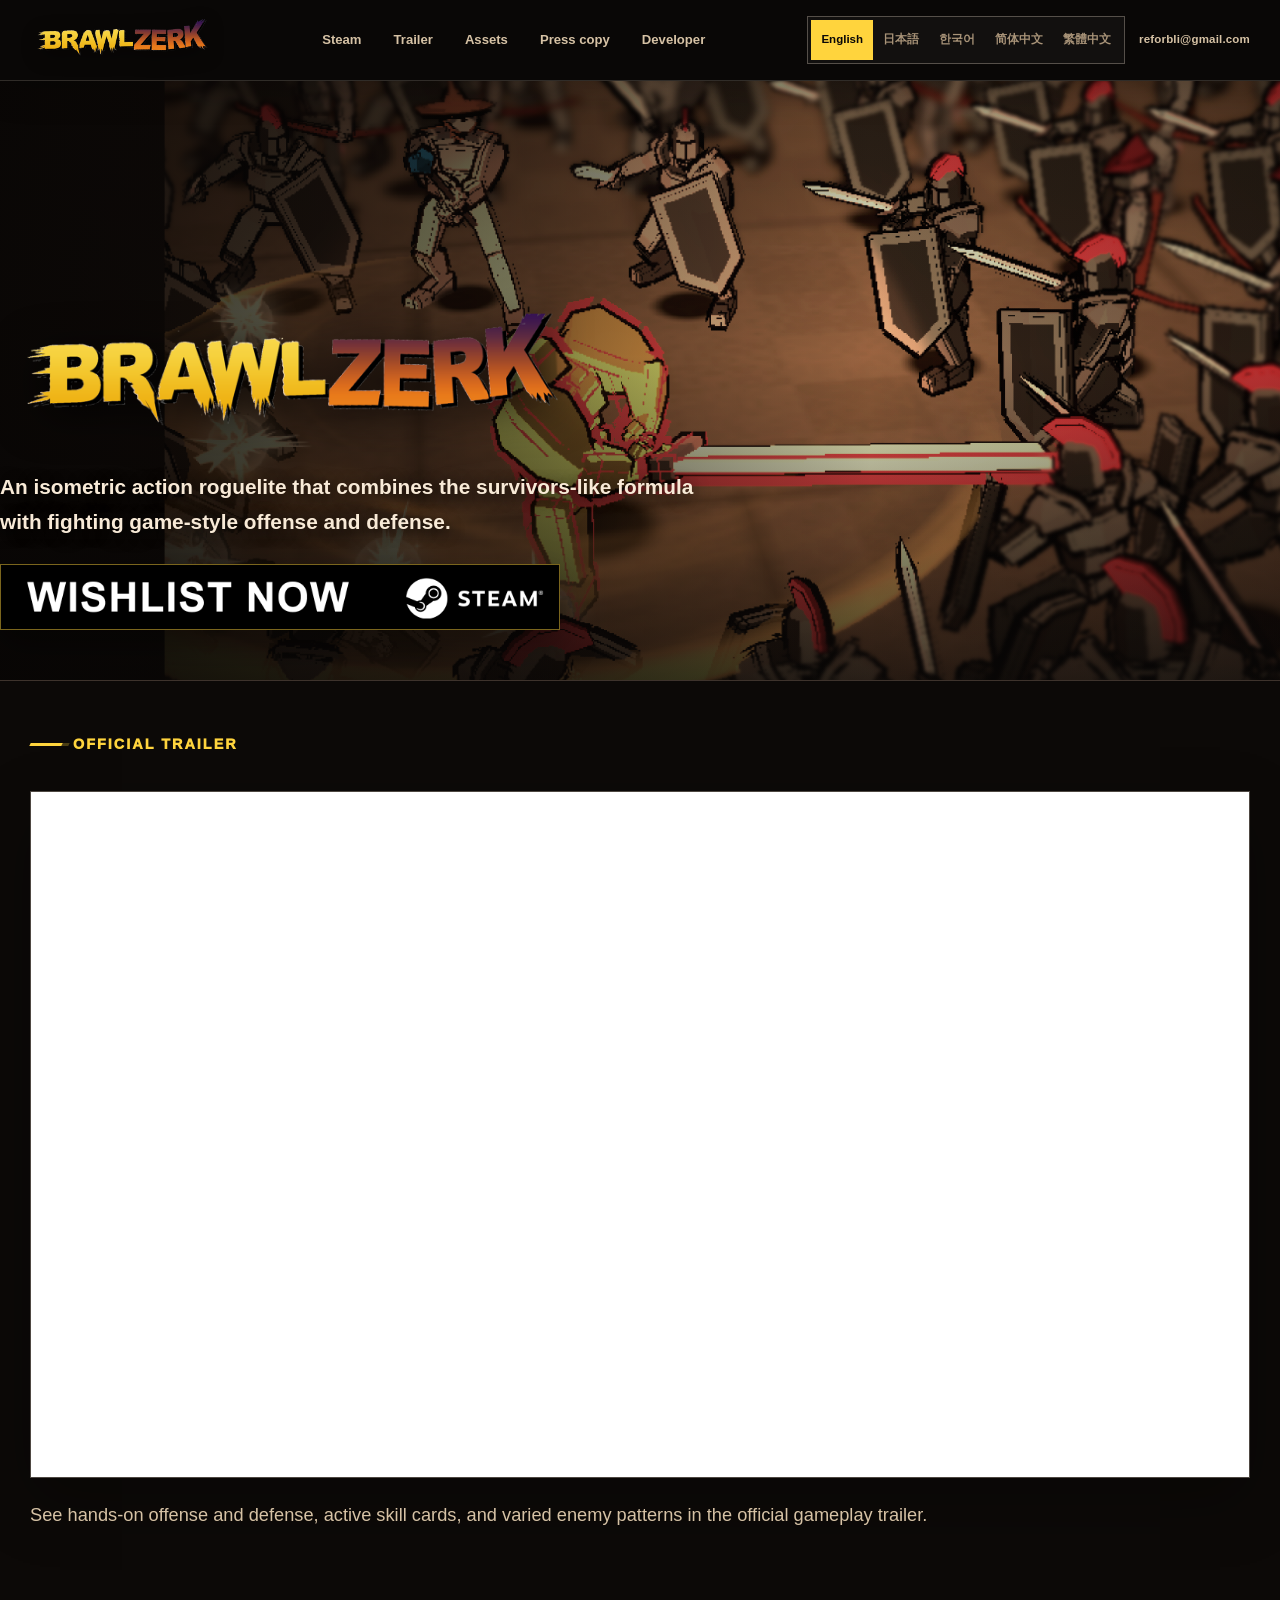
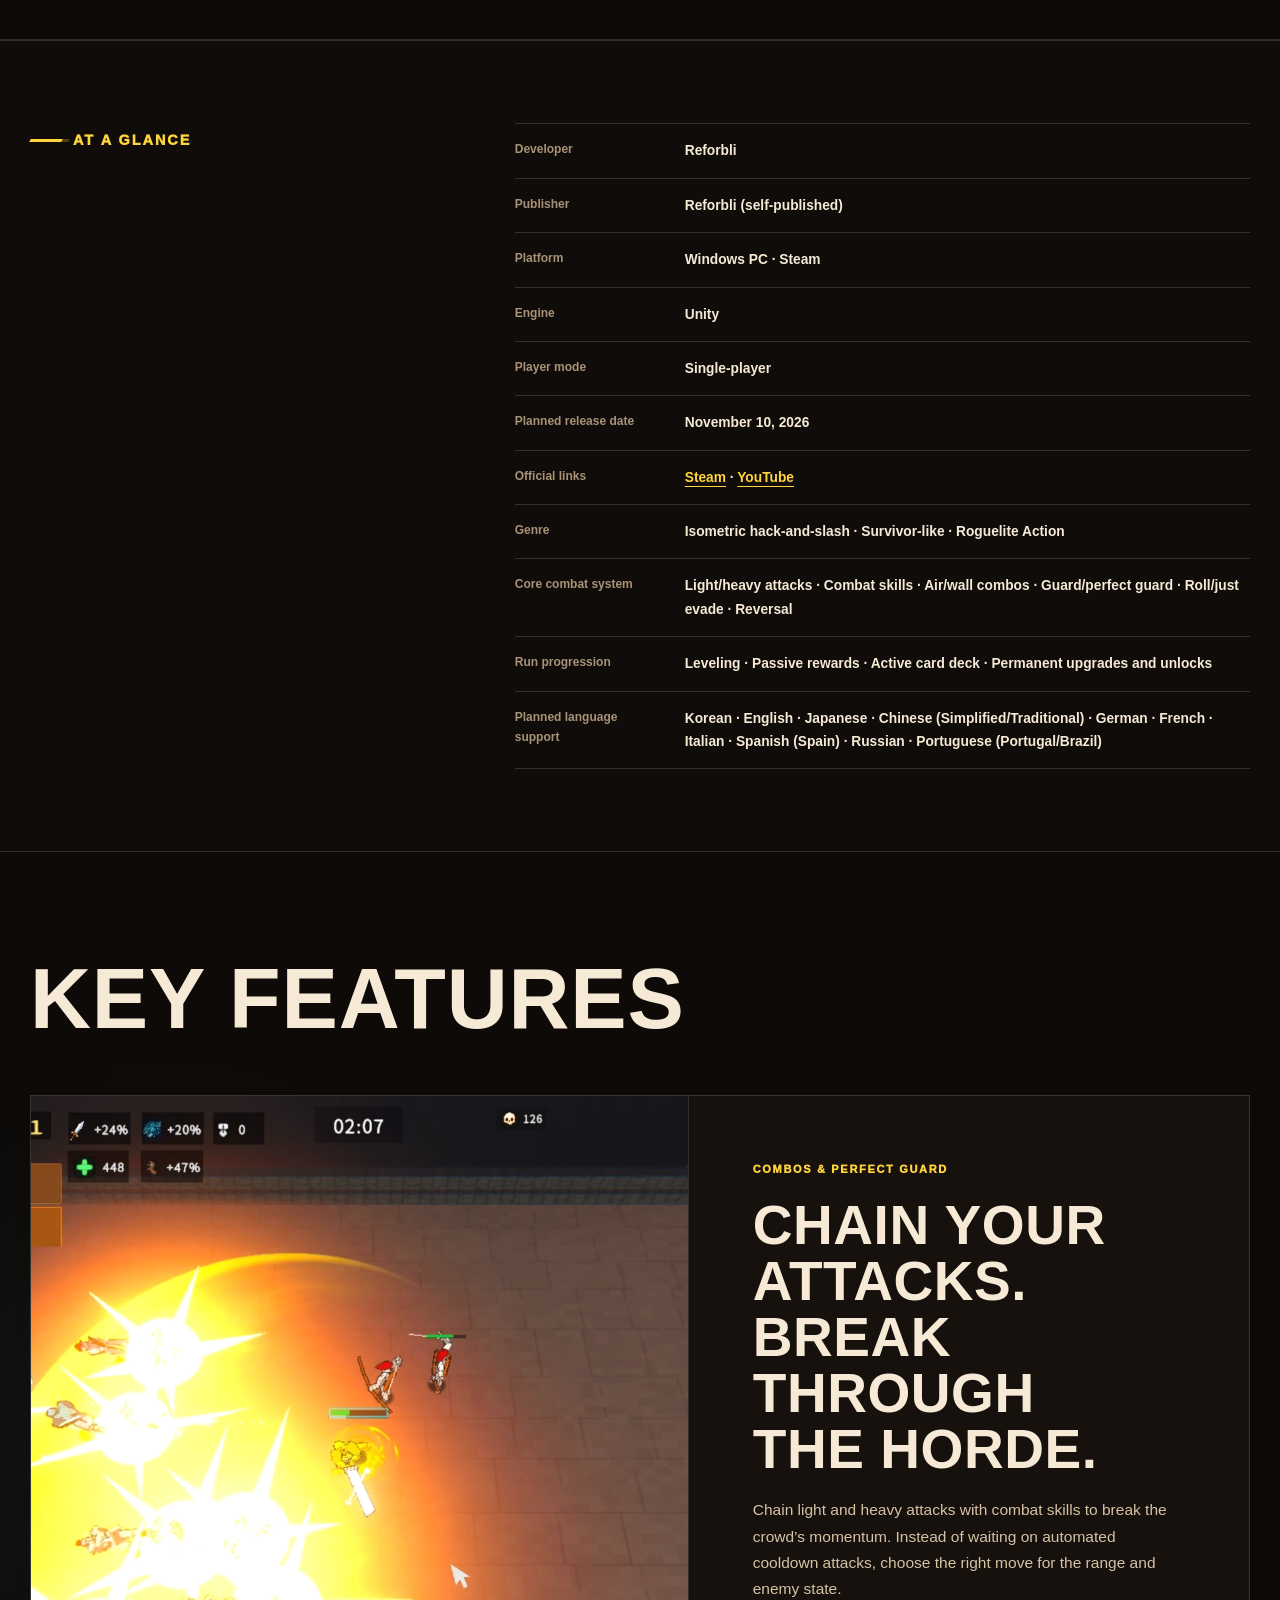
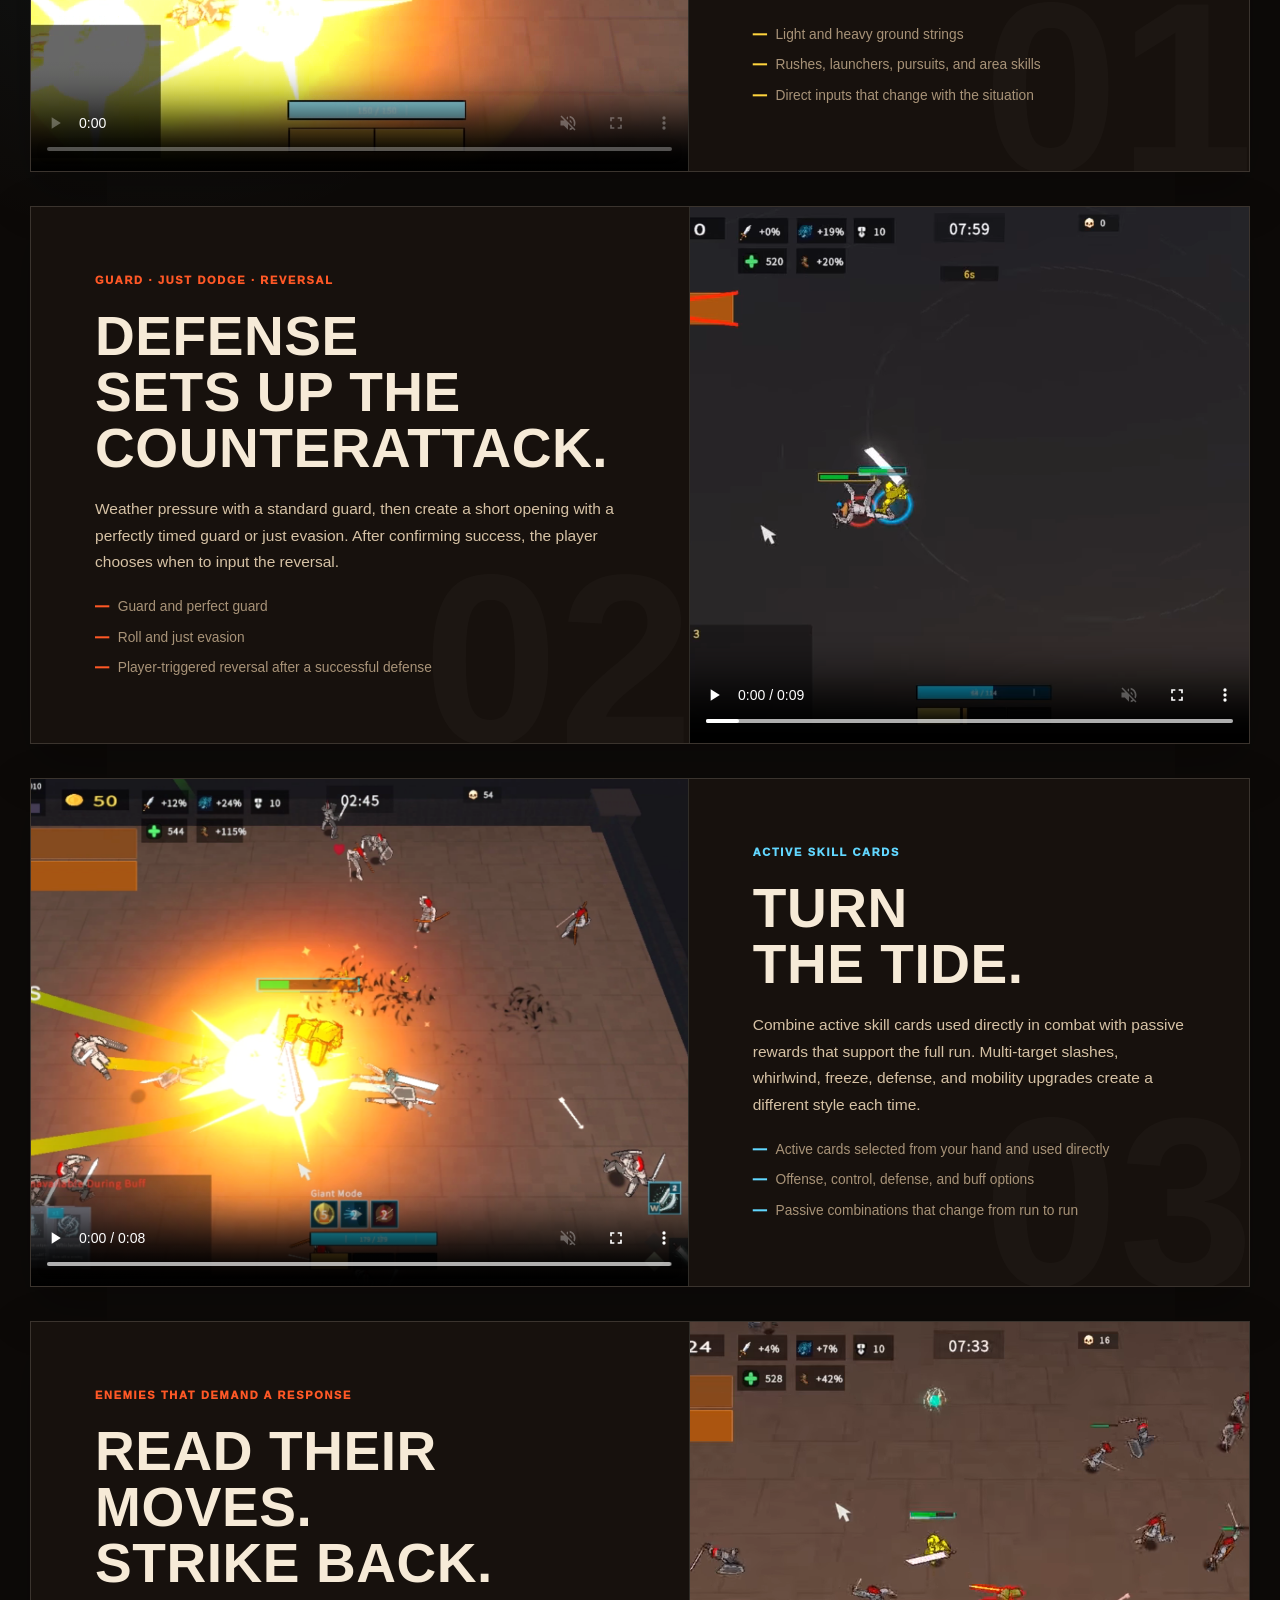
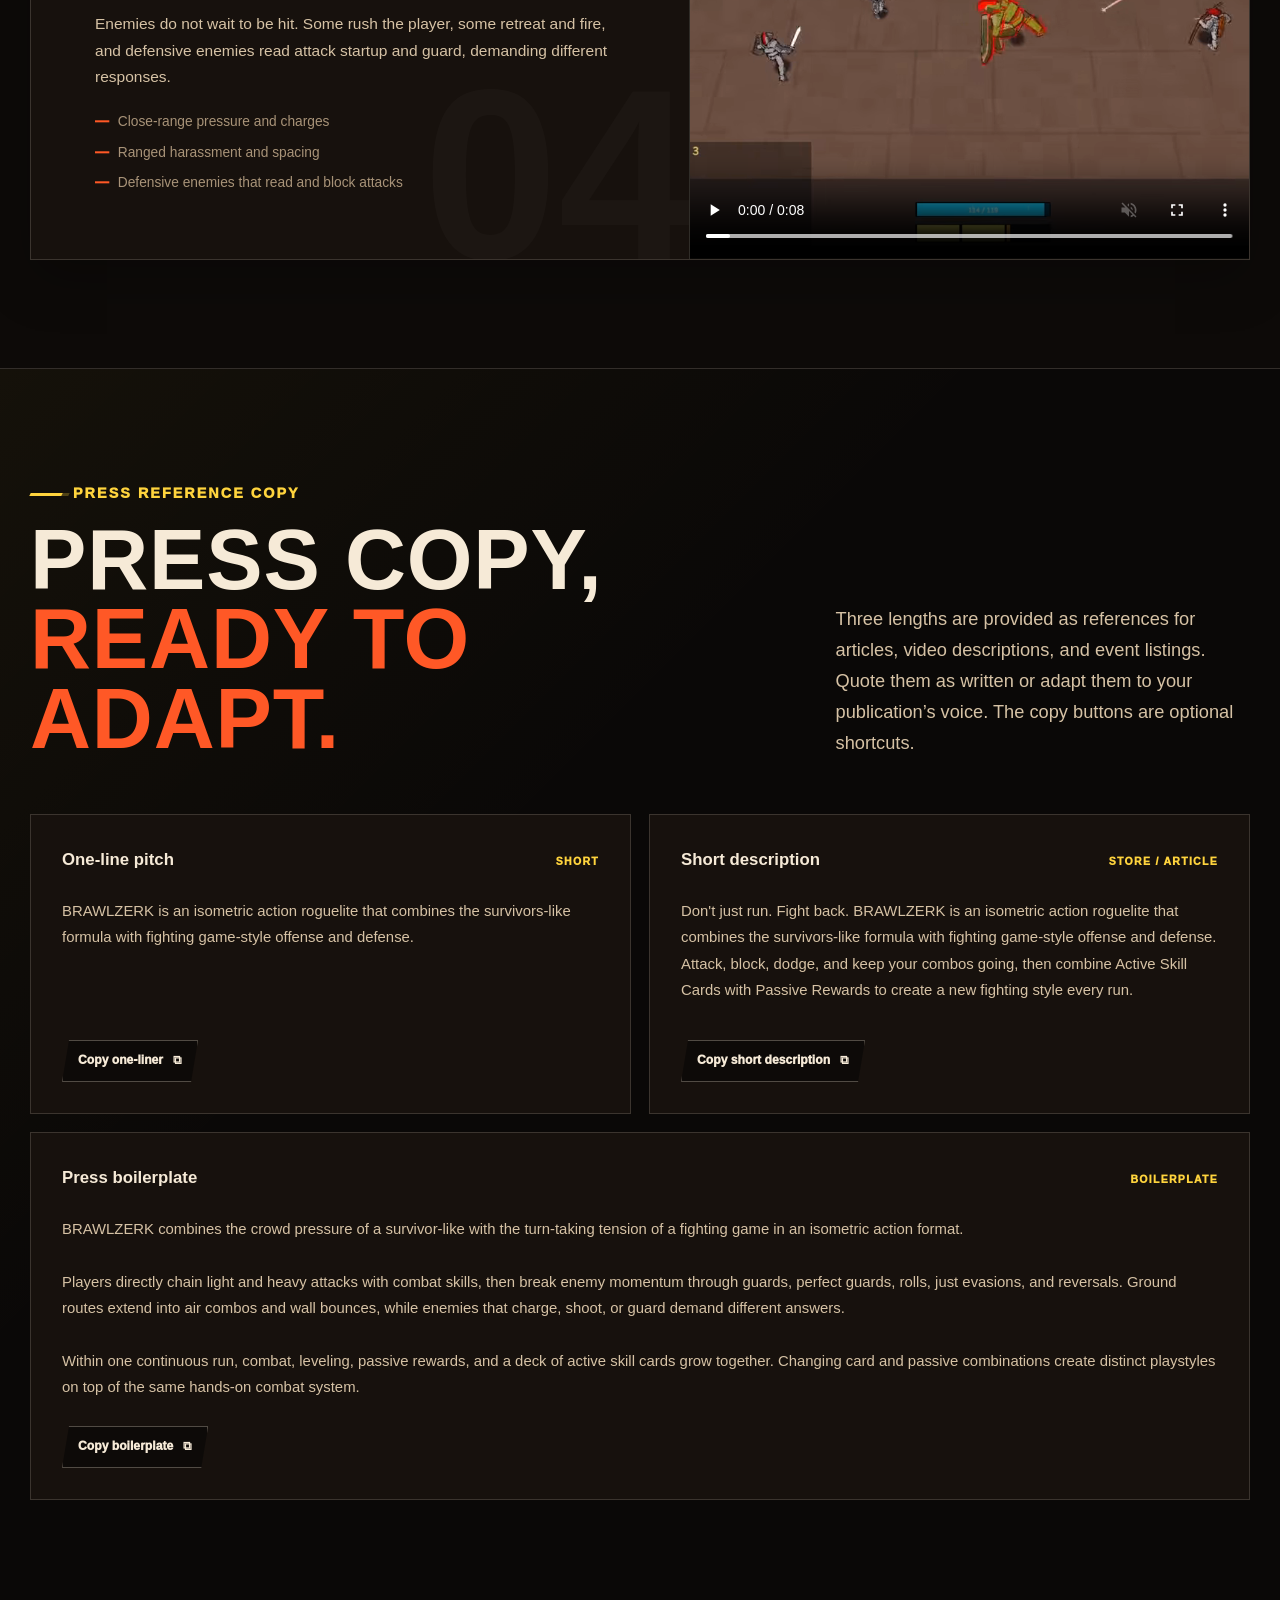
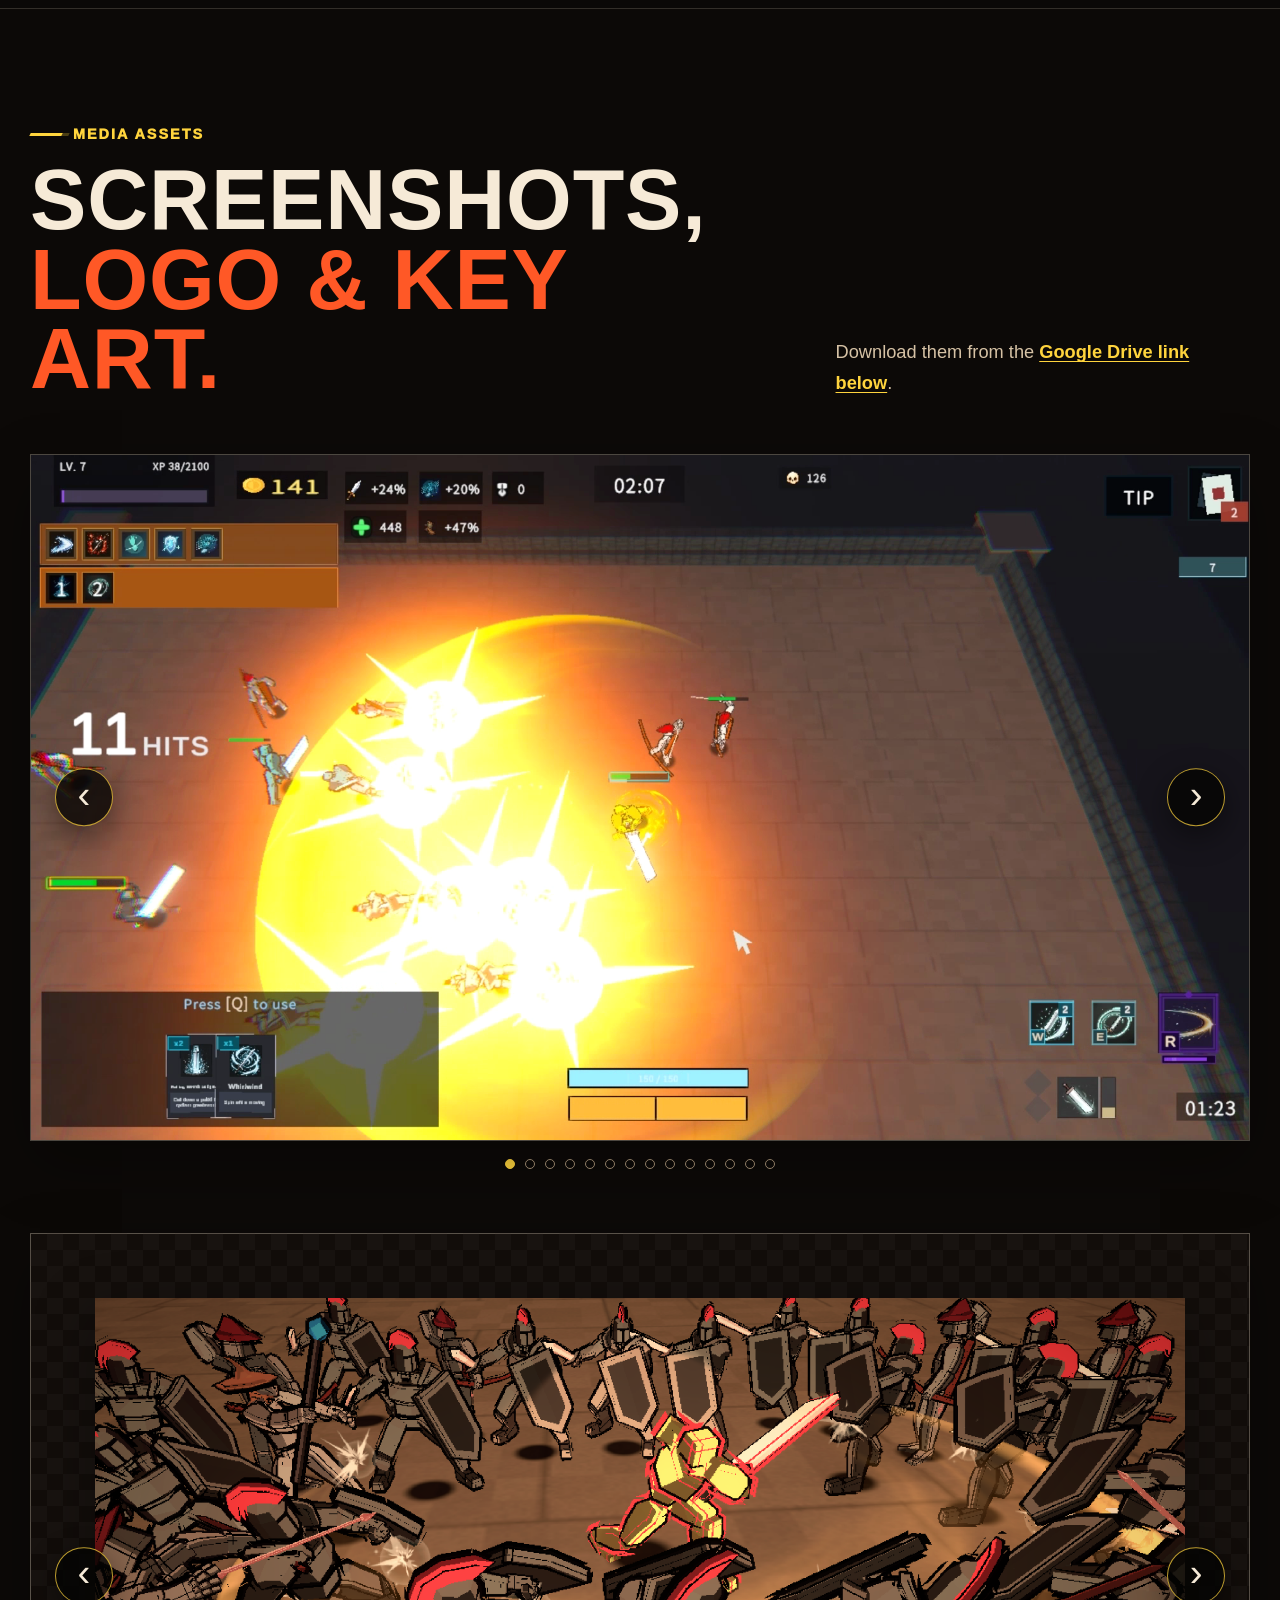
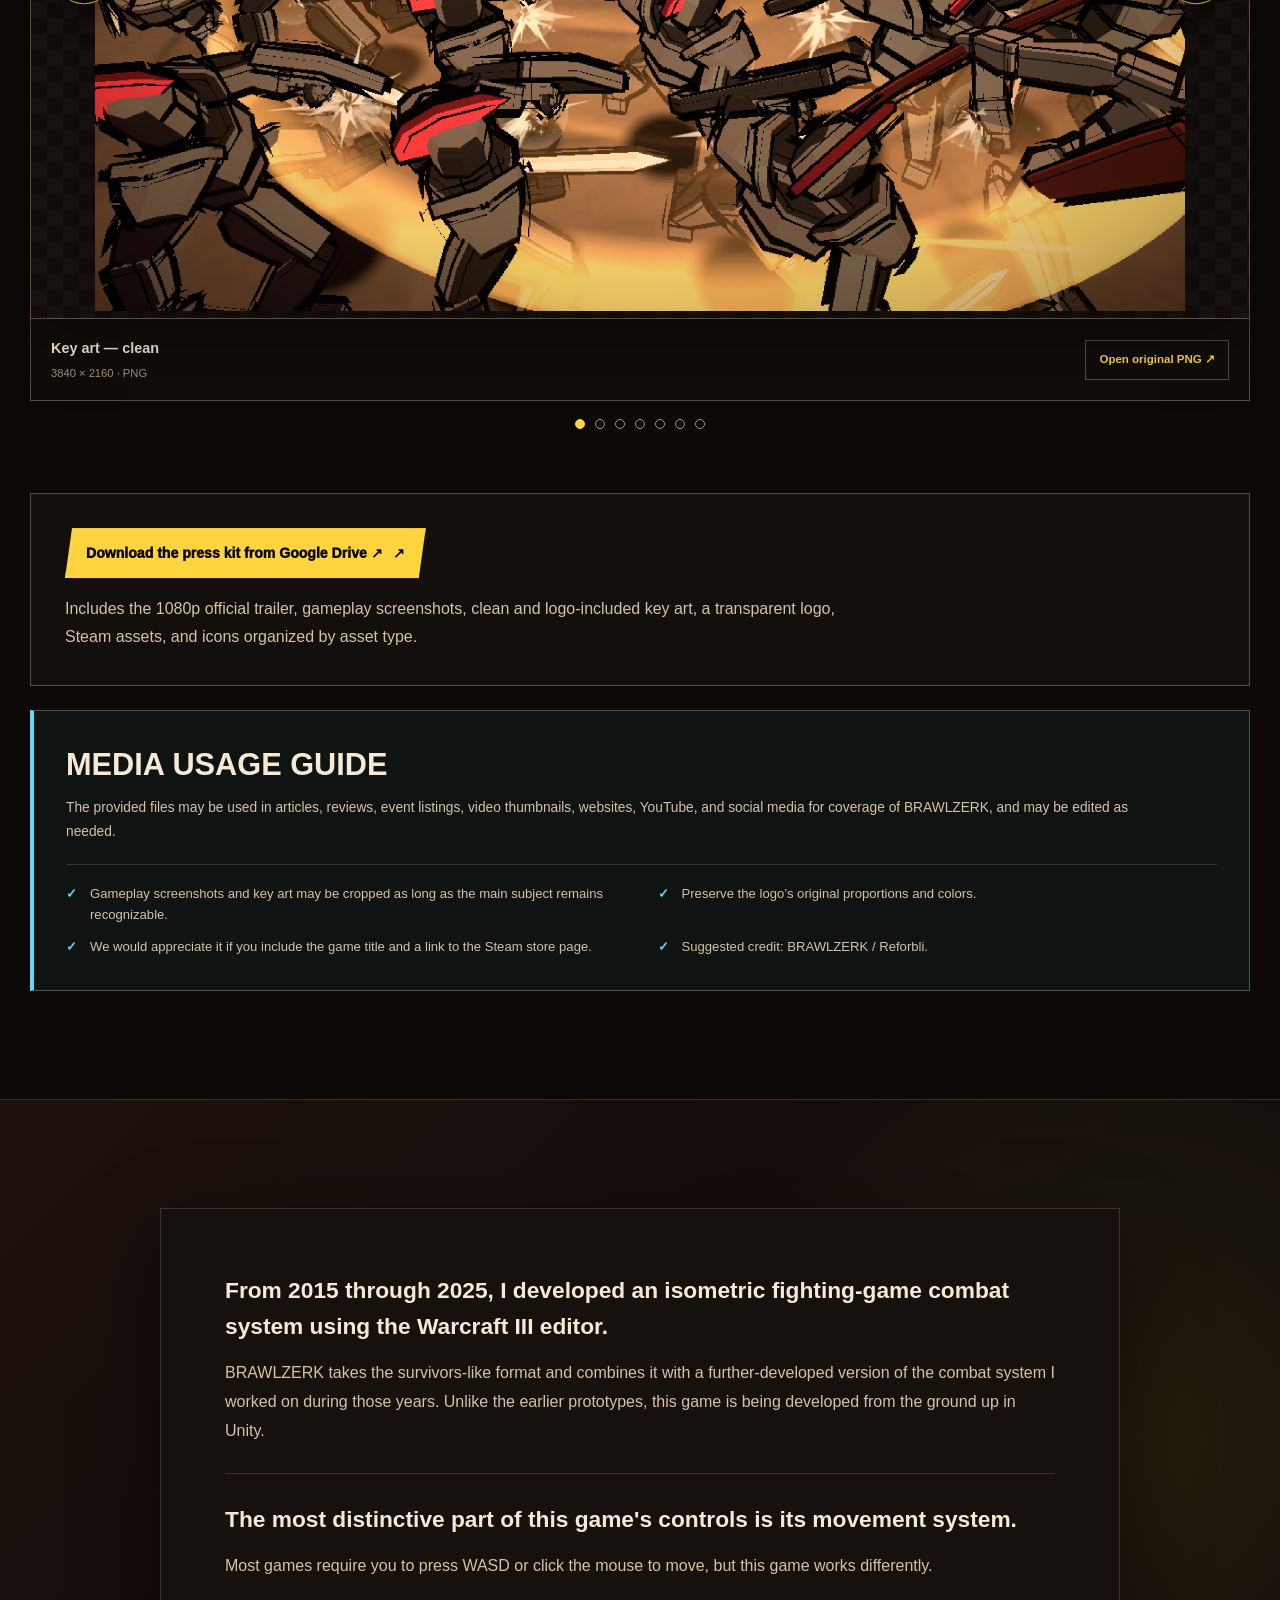
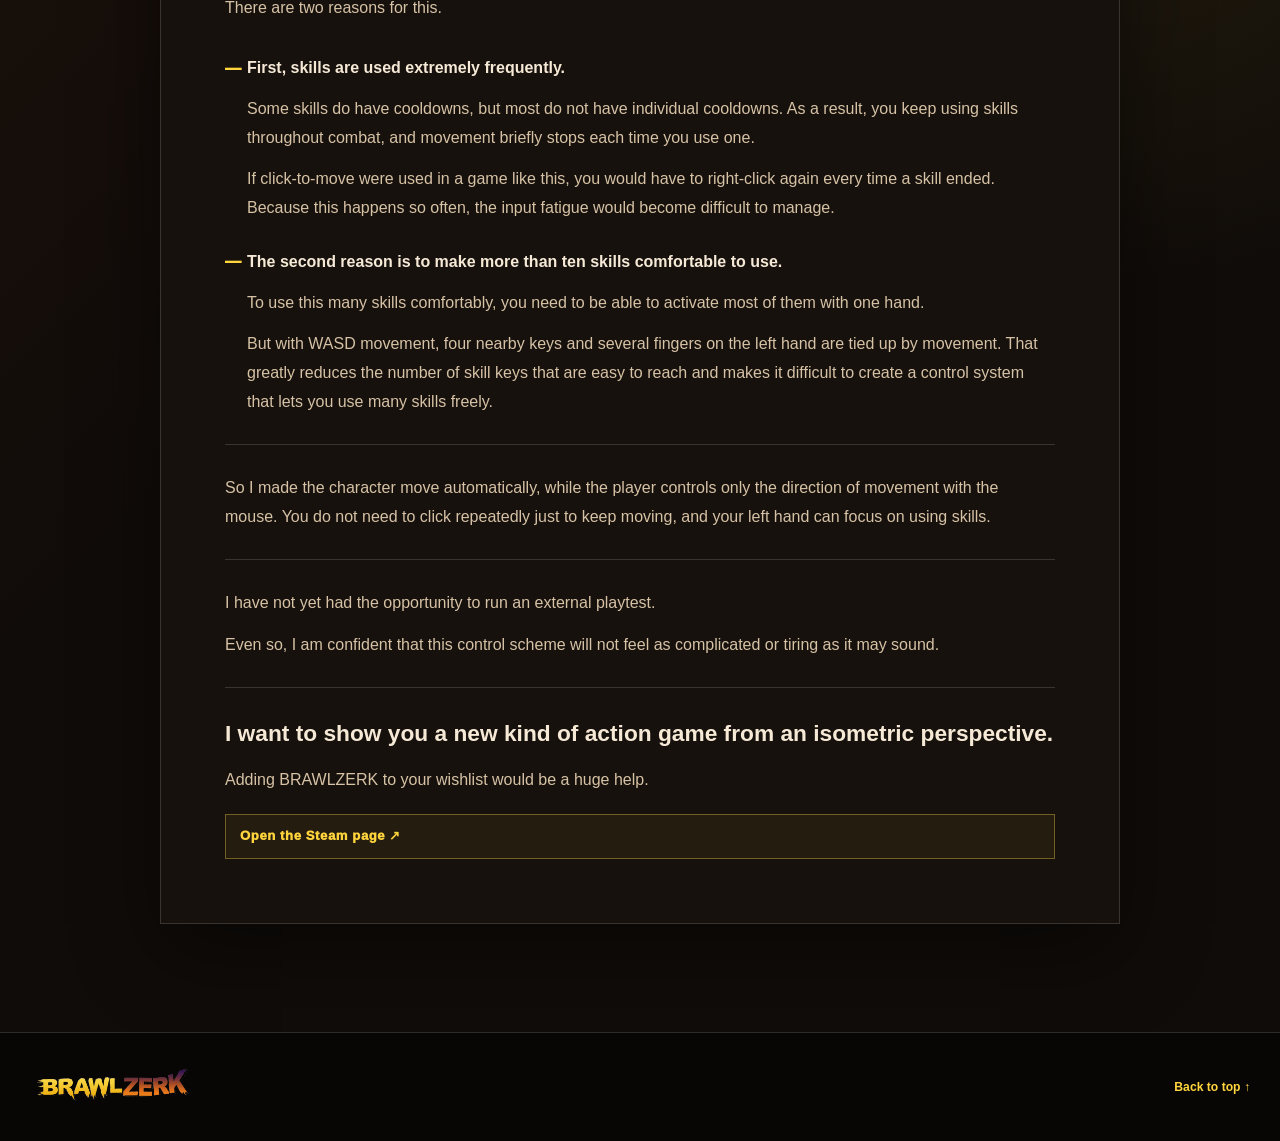
==== commit 52d9d128: "Add files via upload" ====
--- a/en/index.html
+++ b/en/index.html
@@ -2314,6 +2314,7 @@
           <div class="facts-row" data-fact-index="1"><dt>Developer</dt><dd>Reforbli</dd></div>
           <div class="facts-row" data-fact-index="7"><dt>Publisher</dt><dd>Reforbli (self-published)</dd></div>
           <div class="facts-row" data-fact-index="3"><dt>Platform</dt><dd>Windows PC · Steam</dd></div>
+          <div class="facts-row" data-fact-index="12"><dt>Engine</dt><dd>Unity</dd></div>
           <div class="facts-row" data-fact-index="11"><dt>Player mode</dt><dd>Single-player</dd></div>
           <div class="facts-row" data-fact-index="8"><dt>Planned release date</dt><dd>November 10, 2026</dd></div>
           <div class="facts-row" data-fact-index="6"><dt>Official links</dt><dd><a class="facts-link" href="https://store.steampowered.com/app/4983810/BRAWLZERK/" target="_blank" rel="noopener noreferrer">Steam</a> · <a class="facts-link" href="https://youtu.be/ul-CM7RlaXo" target="_blank" rel="noopener noreferrer">YouTube</a></dd></div>
@@ -2548,7 +2549,7 @@
           <h2 class="sr-only" id="developer-title">Reforbli</h2>
           <div class="creator-story-group">
             <p class="creator-lead" data-i18n="developer.origin">From 2015 through 2025, I developed an isometric fighting-game combat system using the Warcraft III editor.</p>
-            <p data-i18n="developer.game">BRAWLZERK takes the survivors-like format and combines it with a further-developed version of the combat system I worked on during those years.</p>
+            <p data-i18n="developer.game">BRAWLZERK takes the survivors-like format and combines it with a further-developed version of the combat system I worked on during those years. Unlike the earlier prototypes, this game is being developed from the ground up in Unity.</p>
           </div>
 
           <div class="creator-story-group">
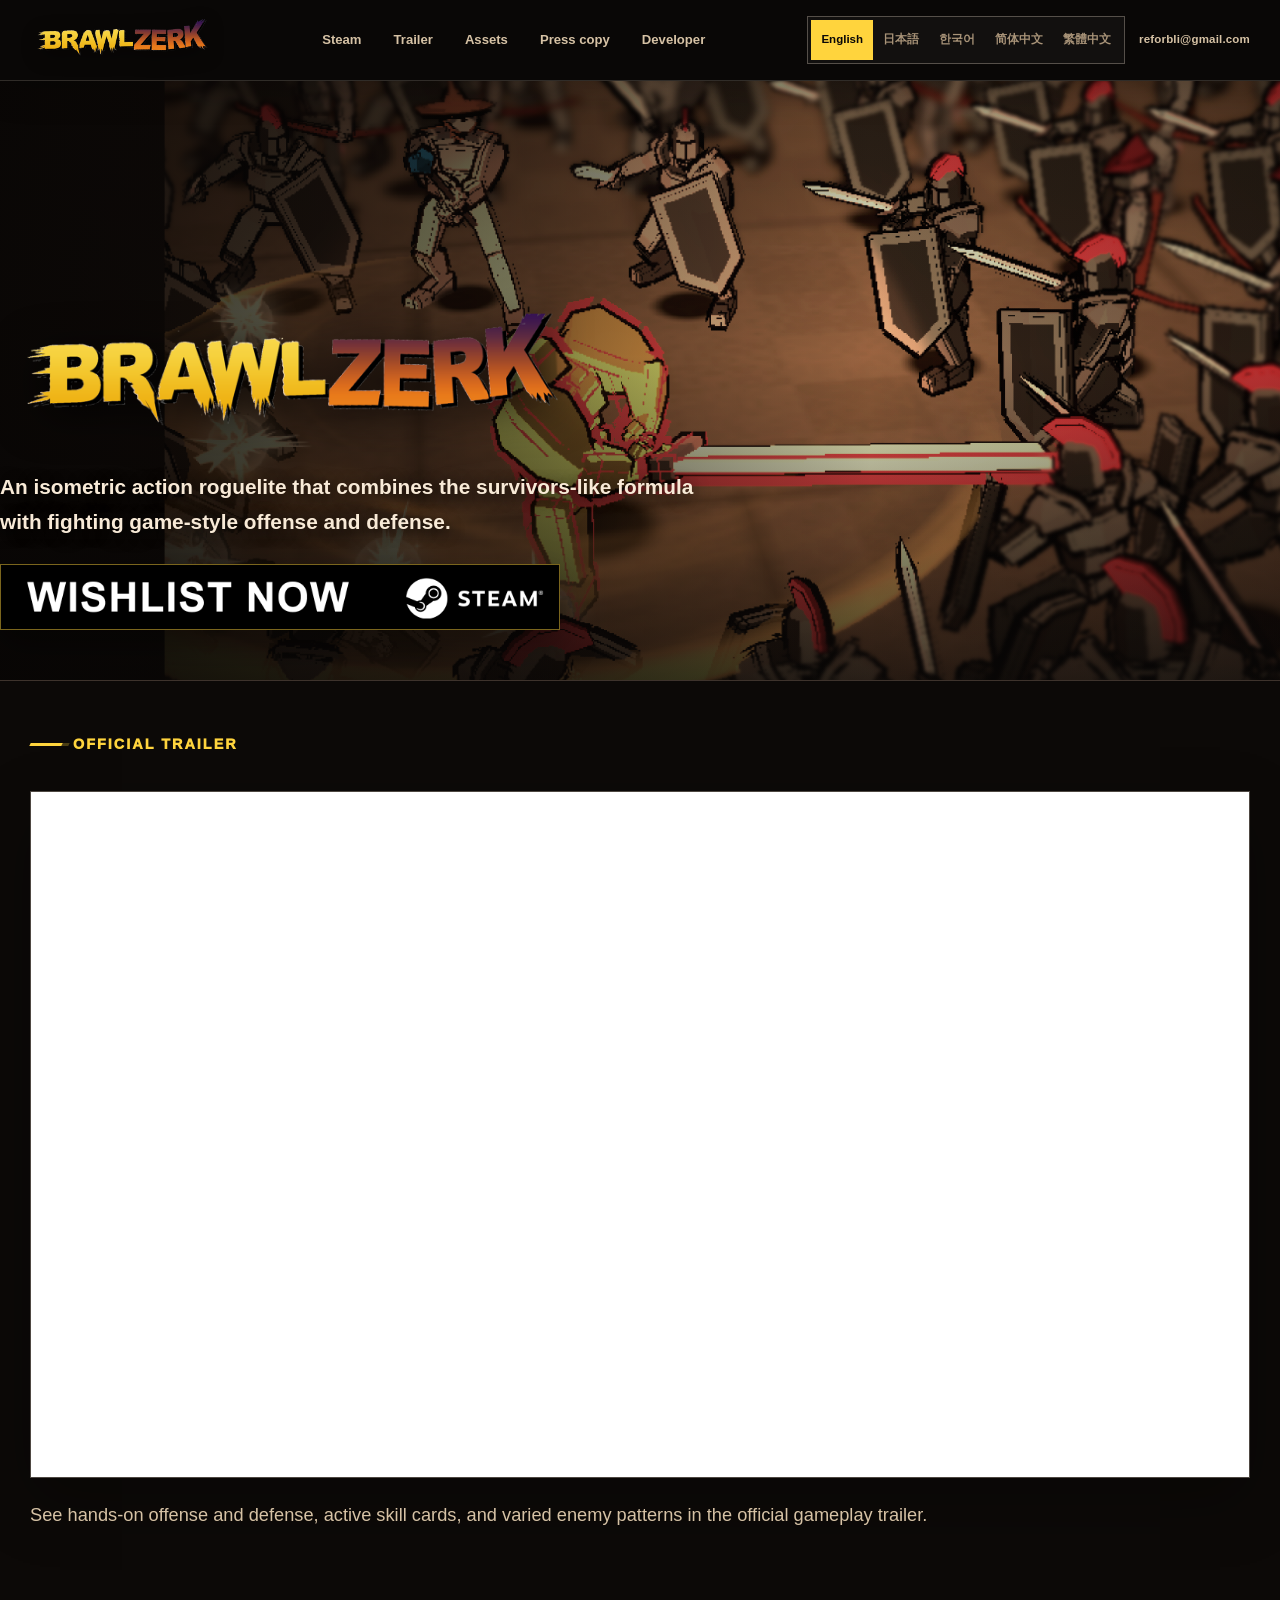
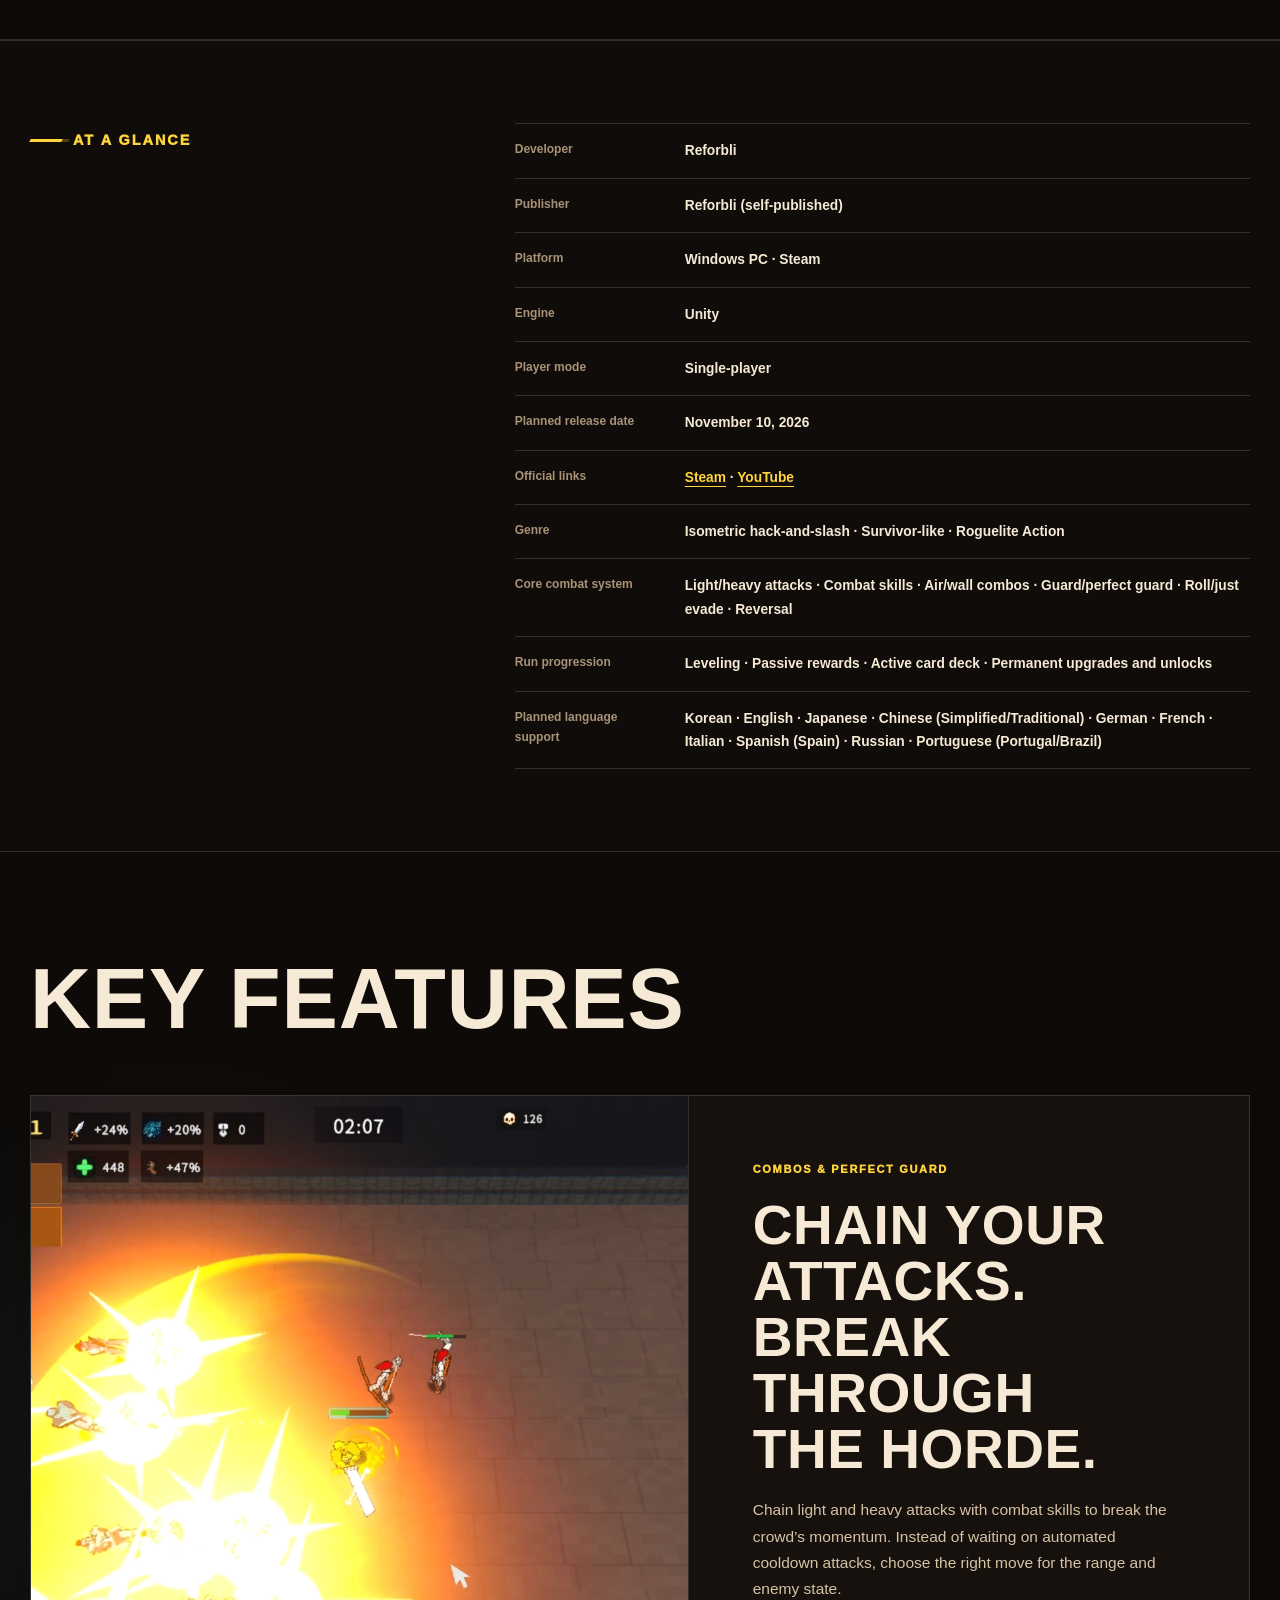
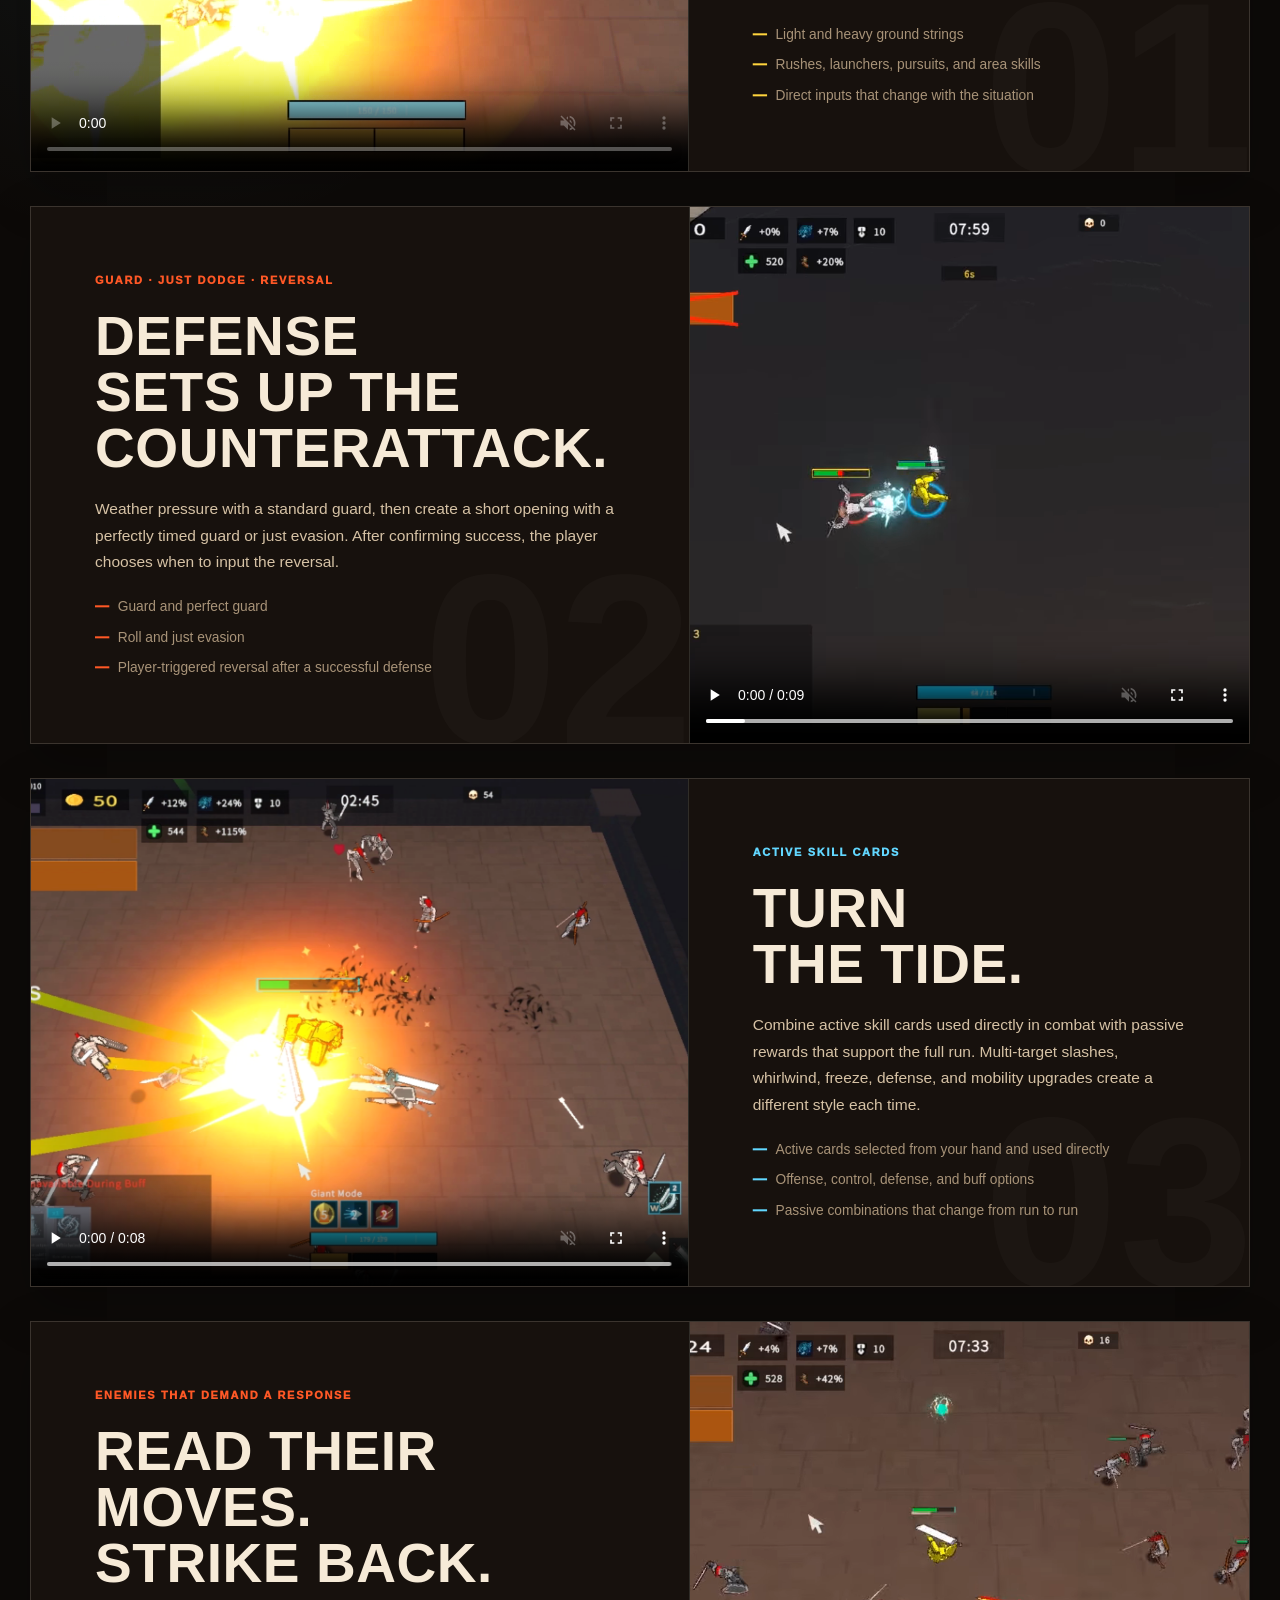
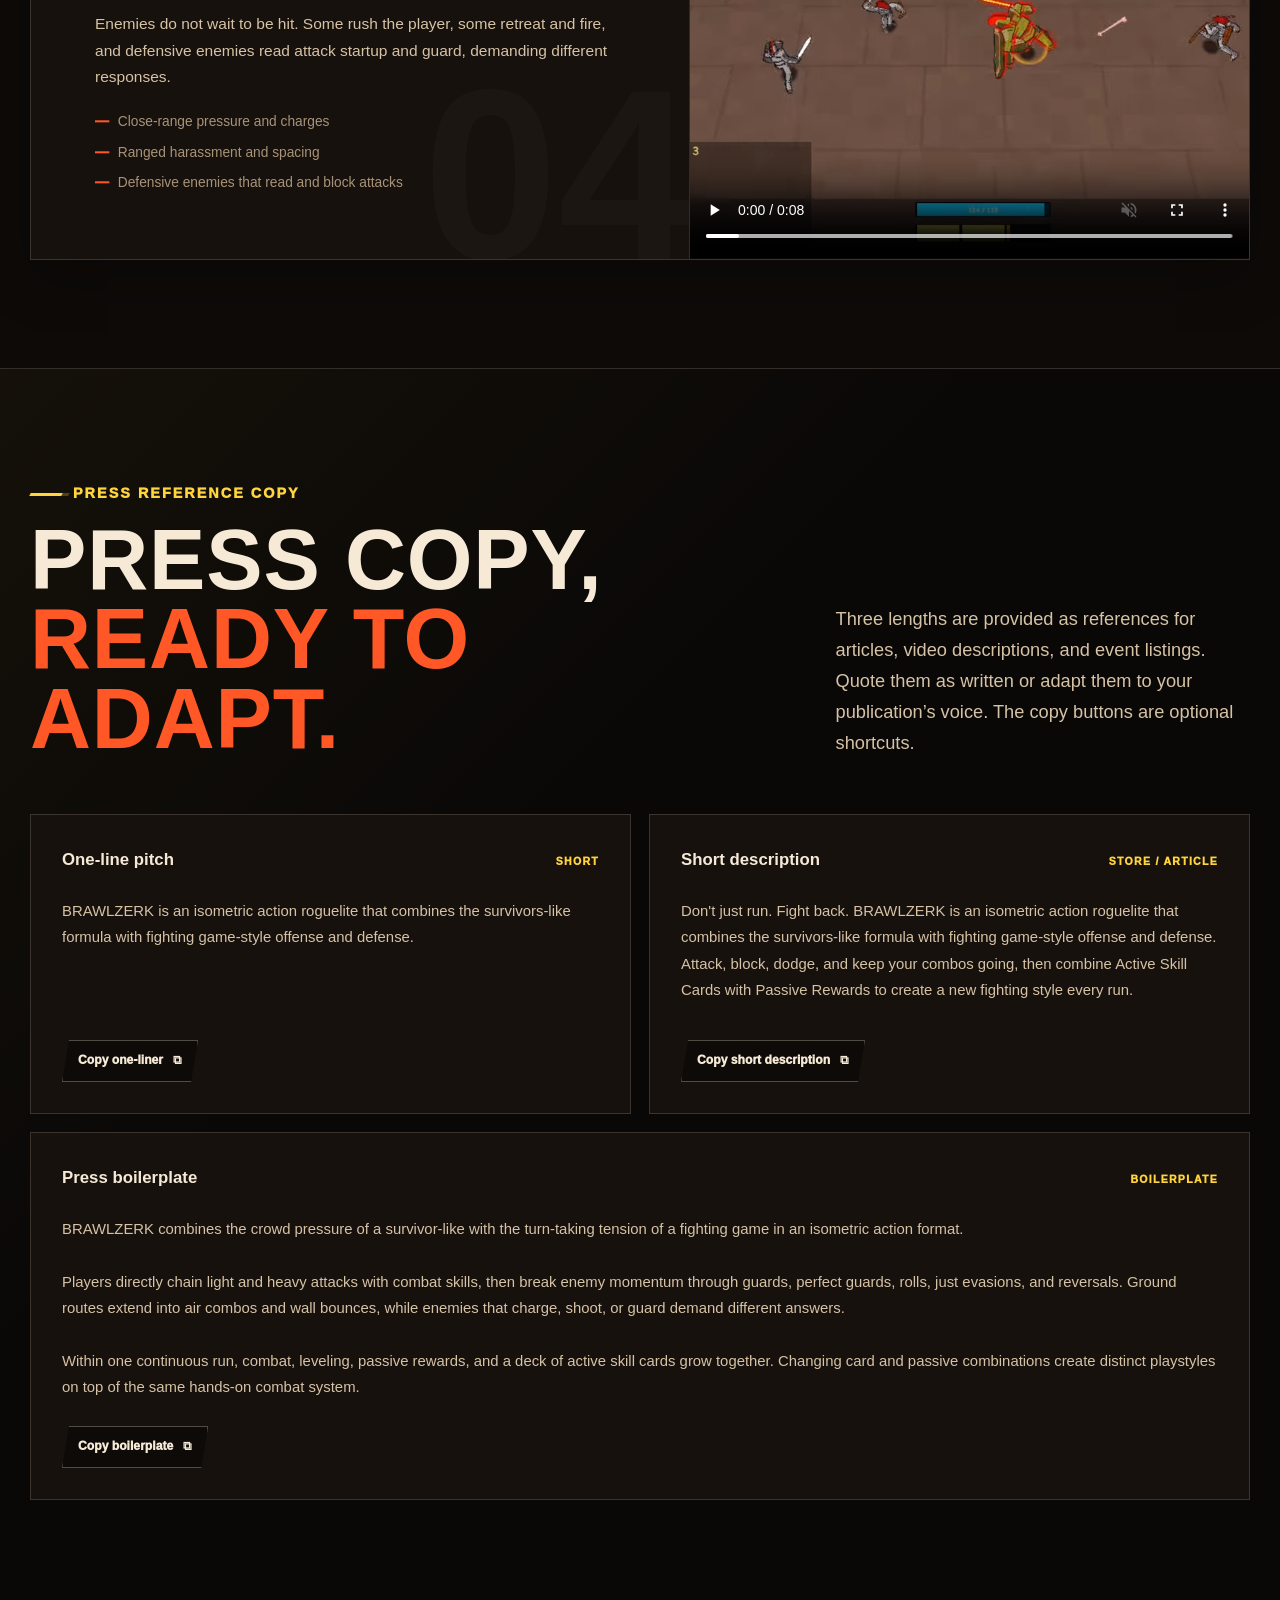
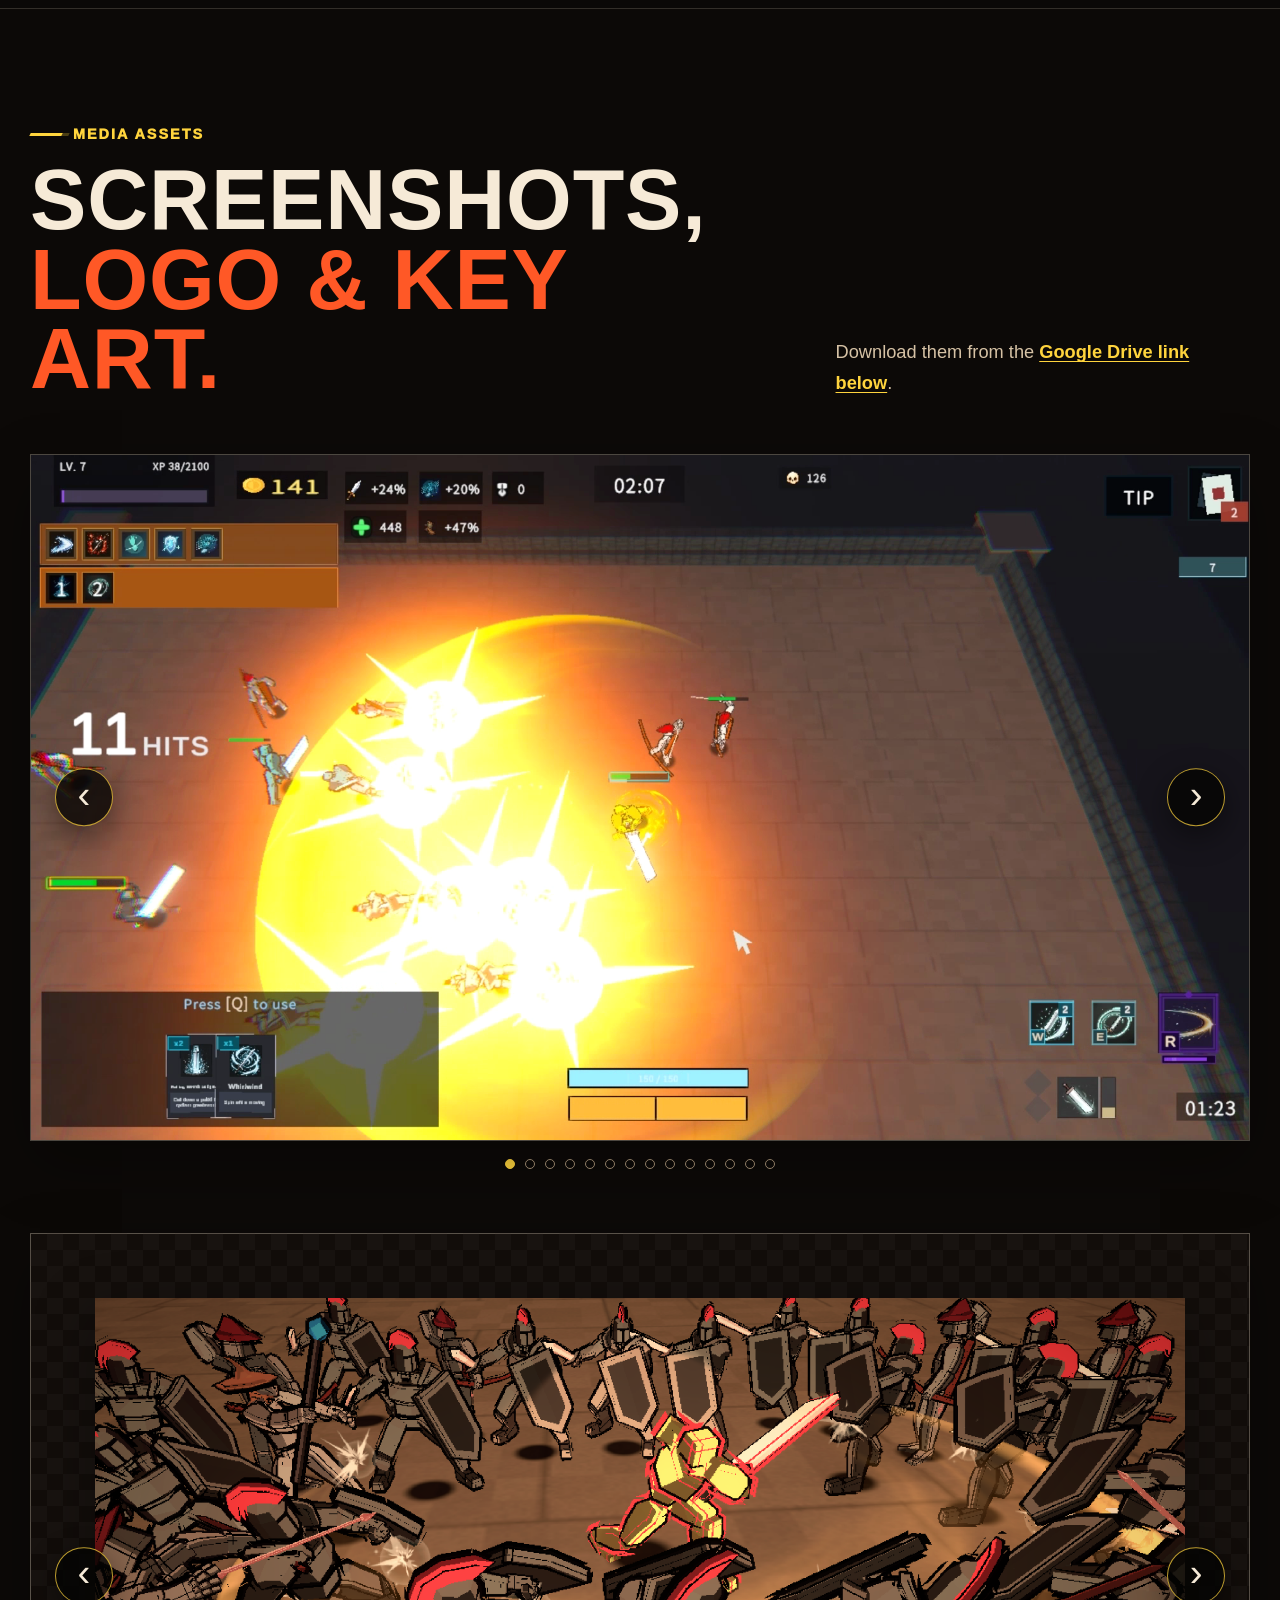
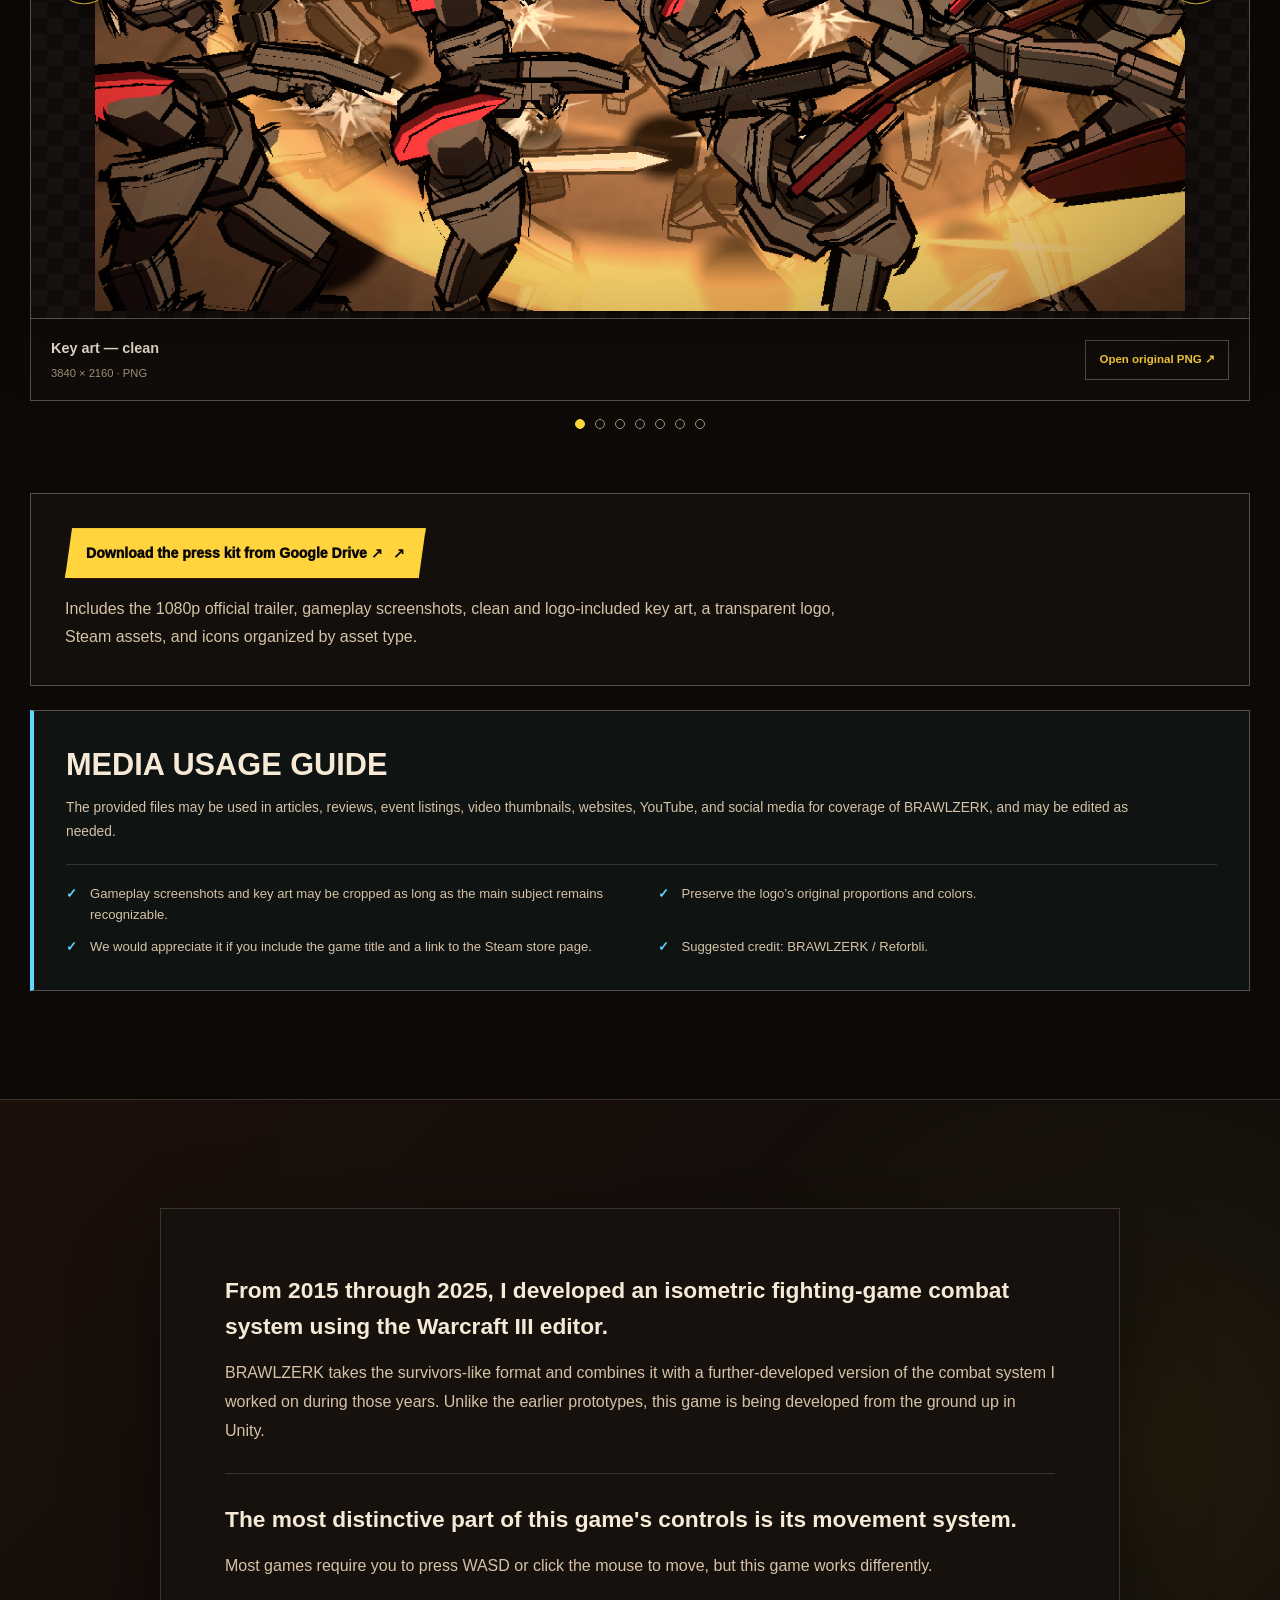
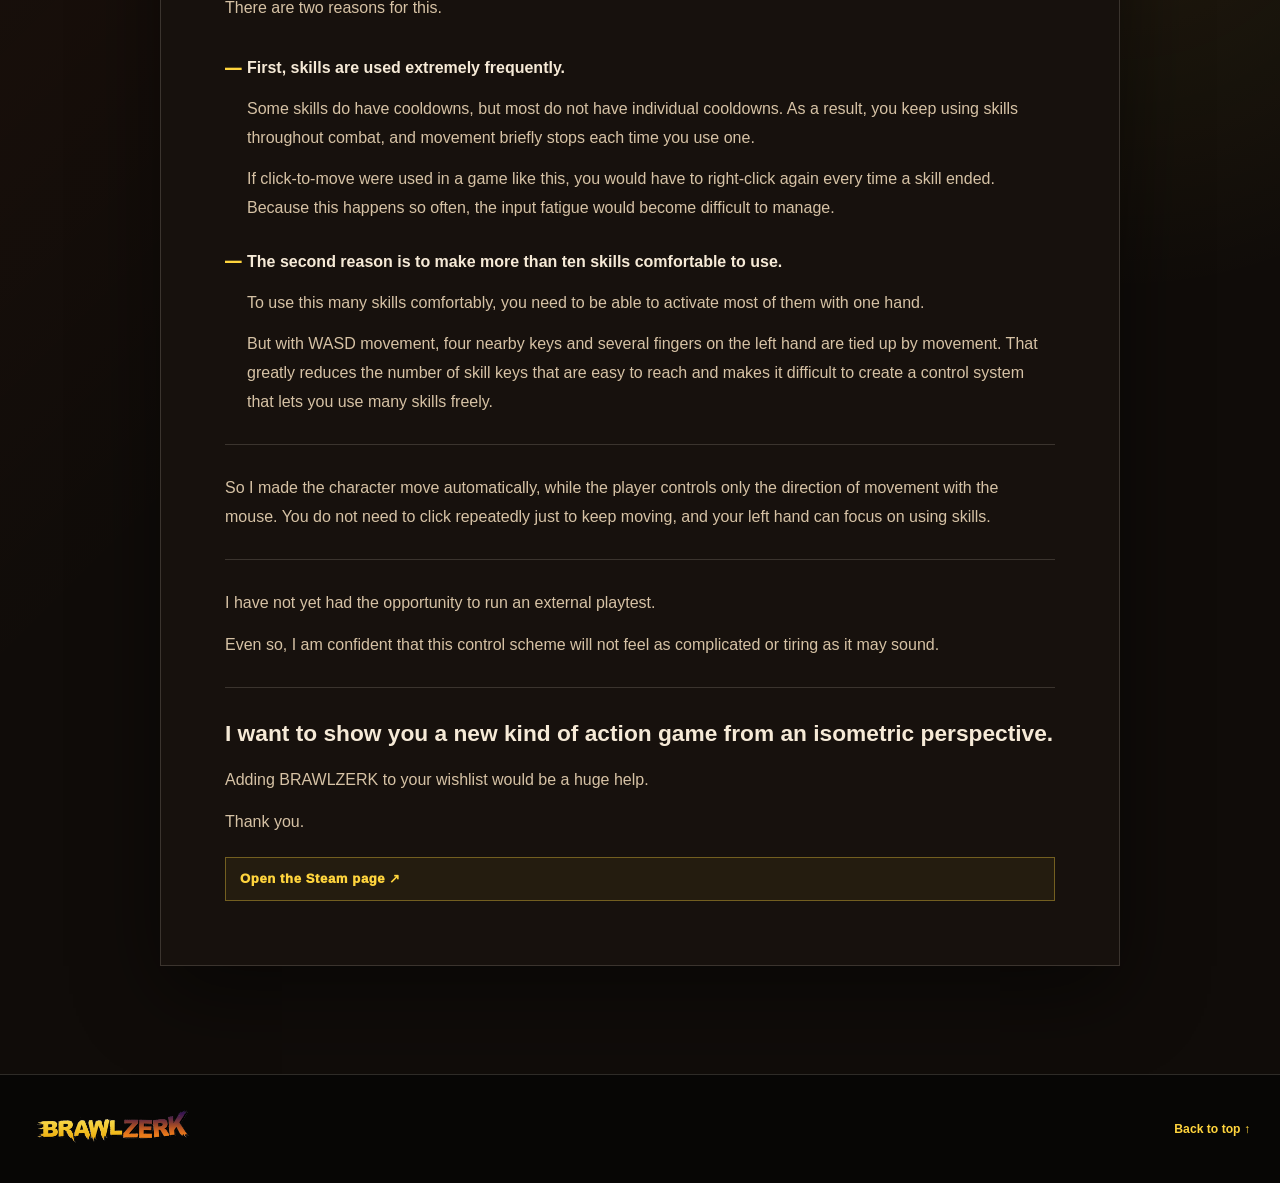
==== commit 93ad508b: "Add files via upload" ====
--- a/en/index.html
+++ b/en/index.html
@@ -1,12 +1,18 @@
 <!doctype html>
 <html lang="en" data-version="6" data-locale="en" data-route-locale="en"><head>
-  <!-- Google tag (gtag.js) -->
-  <script async src="https://www.googletagmanager.com/gtag/js?id=G-PHX2Q5D2QL"></script>
+  <!-- Google Analytics runs only on the production GitHub Pages host. -->
   <script>
-    window.dataLayer = window.dataLayer || [];
-    function gtag() { dataLayer.push(arguments); }
-    gtag("js", new Date());
-    gtag("config", "G-PHX2Q5D2QL");
+    if (window.location.hostname === "reforbli.github.io") {
+      const analyticsScript = document.createElement("script");
+      analyticsScript.async = true;
+      analyticsScript.src = "https://www.googletagmanager.com/gtag/js?id=G-PHX2Q5D2QL";
+      document.head.appendChild(analyticsScript);
+
+      window.dataLayer = window.dataLayer || [];
+      window.gtag = function () { window.dataLayer.push(arguments); };
+      window.gtag("js", new Date());
+      window.gtag("config", "G-PHX2Q5D2QL");
+    }
   </script>
   <meta charset="utf-8">
   <meta name="viewport" content="width=device-width, initial-scale=1">
@@ -2583,6 +2589,7 @@
           <div class="creator-closing">
             <p class="creator-lead" data-i18n="developer.vision">I want to show you a new kind of action game from an isometric perspective.</p>
             <p data-i18n="developer.wishlist">Adding BRAWLZERK to your wishlist would be a huge help.</p>
+            <p data-i18n="developer.thanks">Thank you.</p>
             <a class="creator-steam-link" href="https://store.steampowered.com/app/4983810/BRAWLZERK/" target="_blank" rel="noopener noreferrer" data-i18n="developer.steamLink">Open the Steam page ↗</a>
           </div>
         </div>
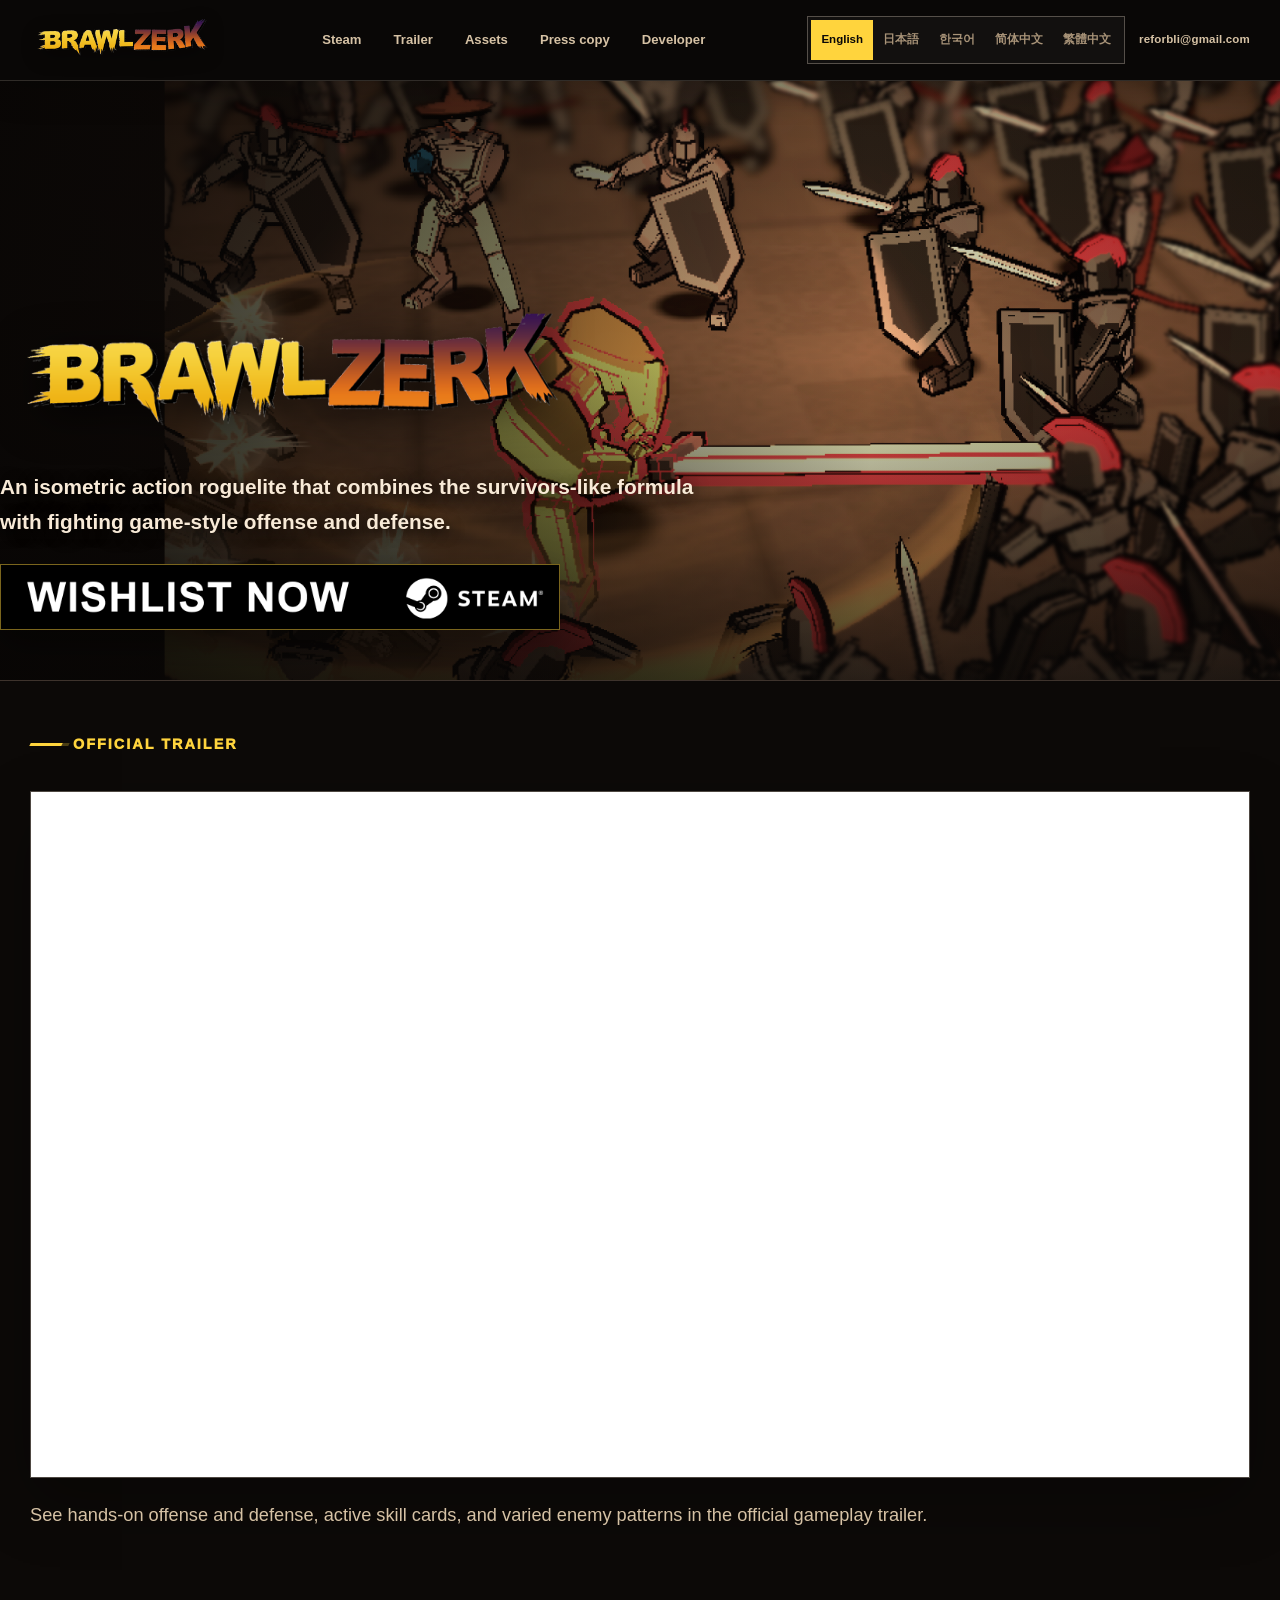
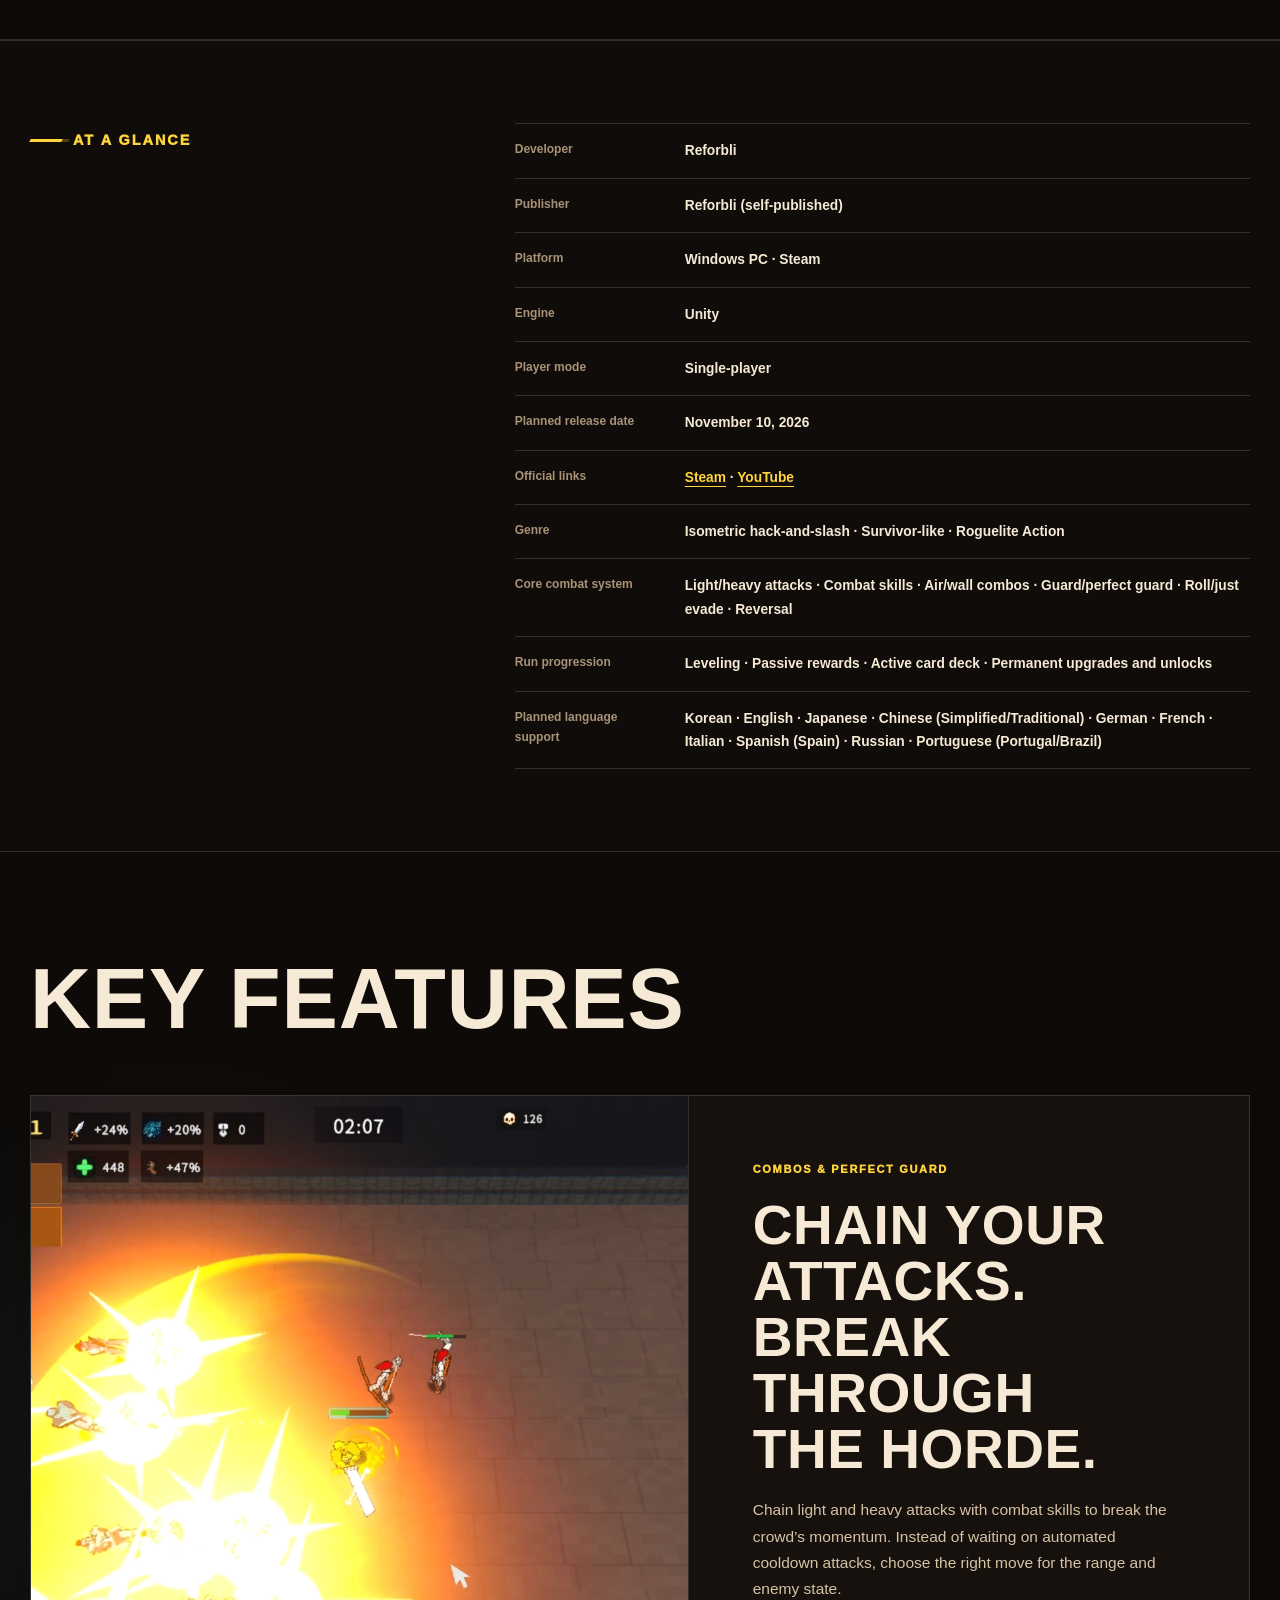
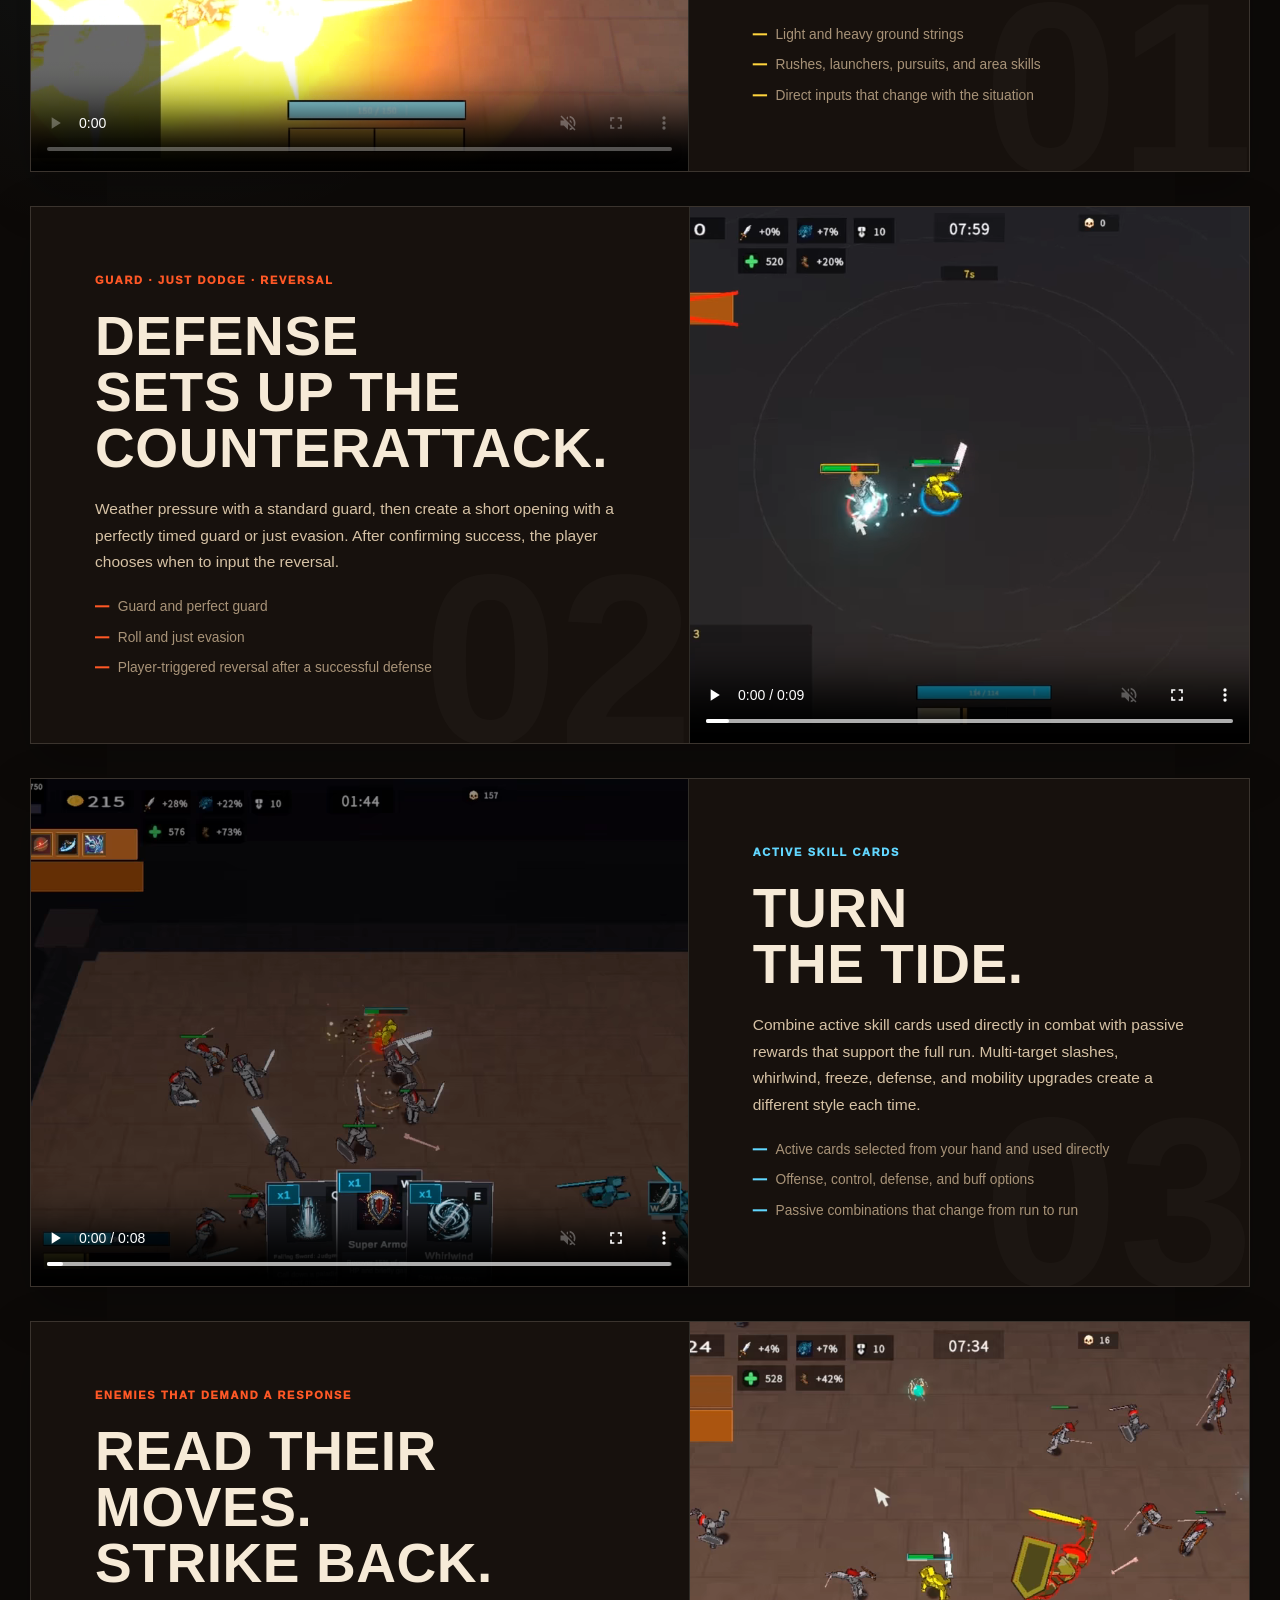
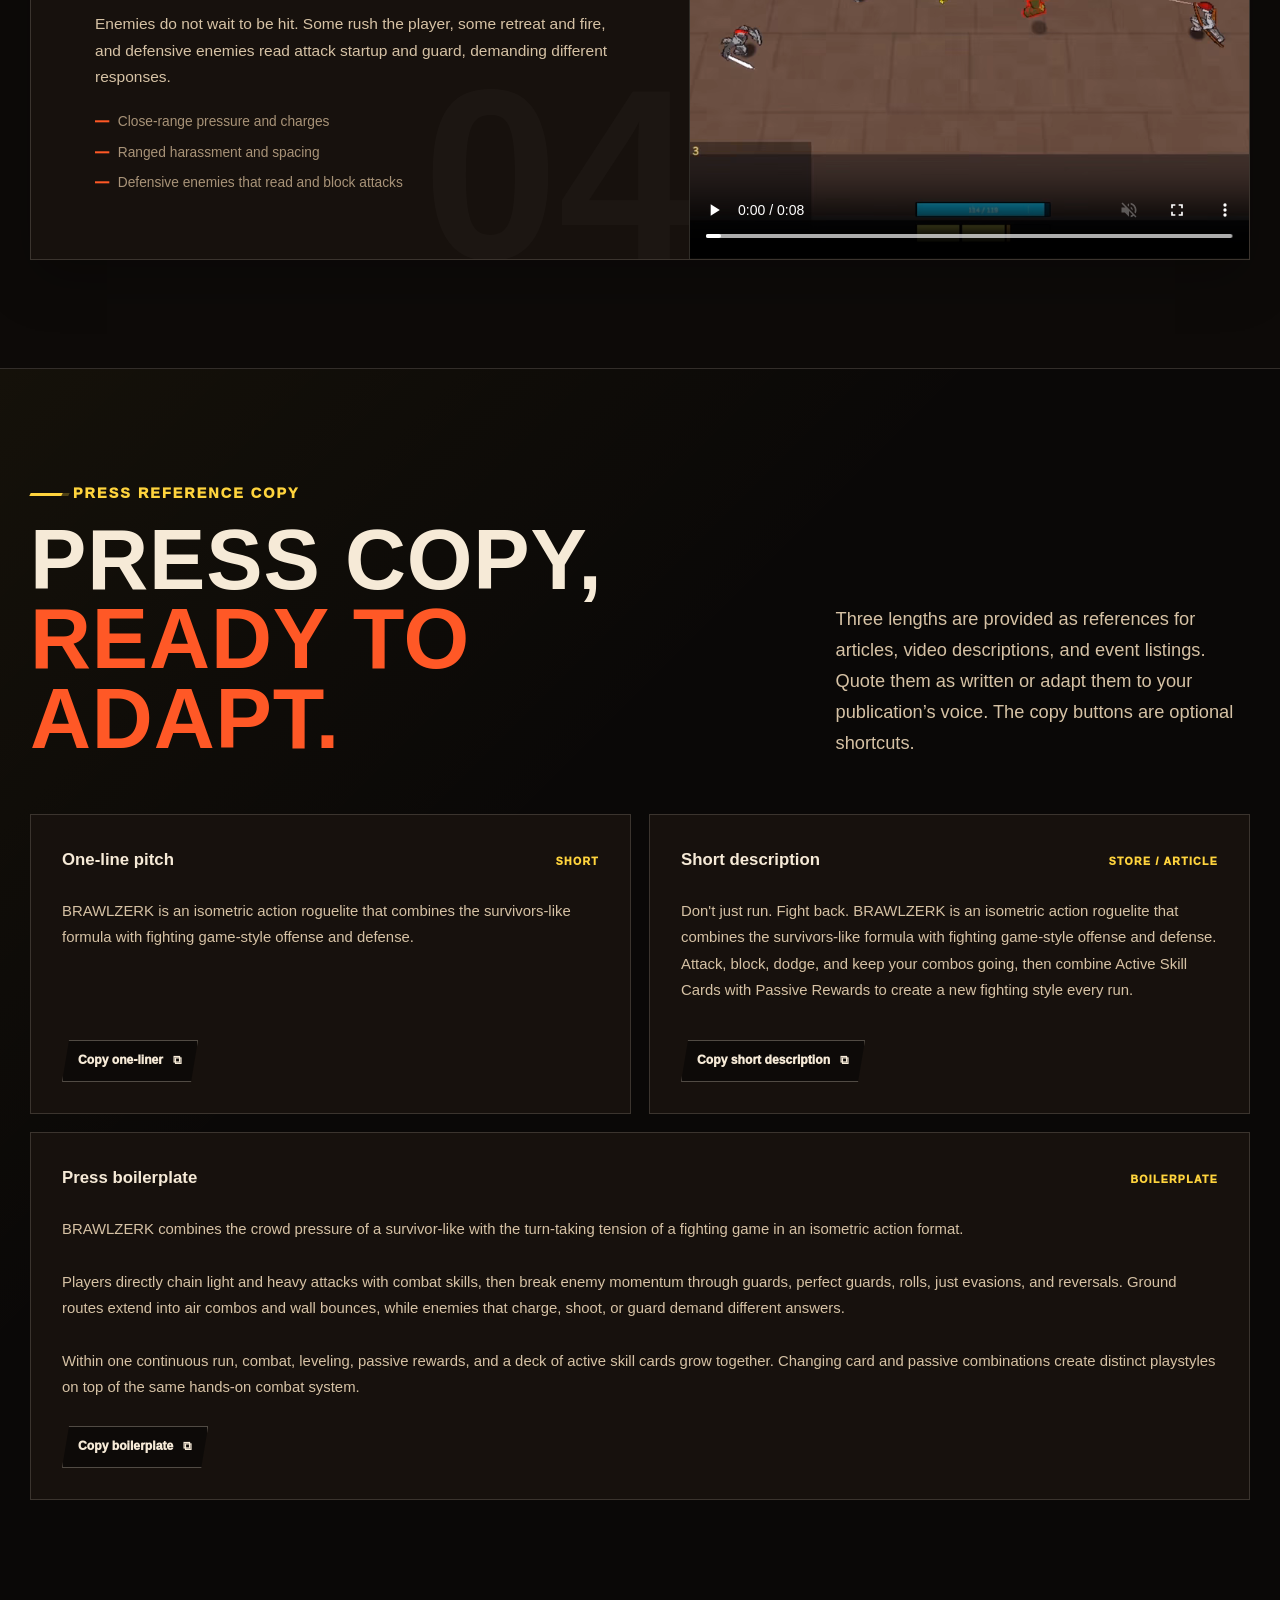
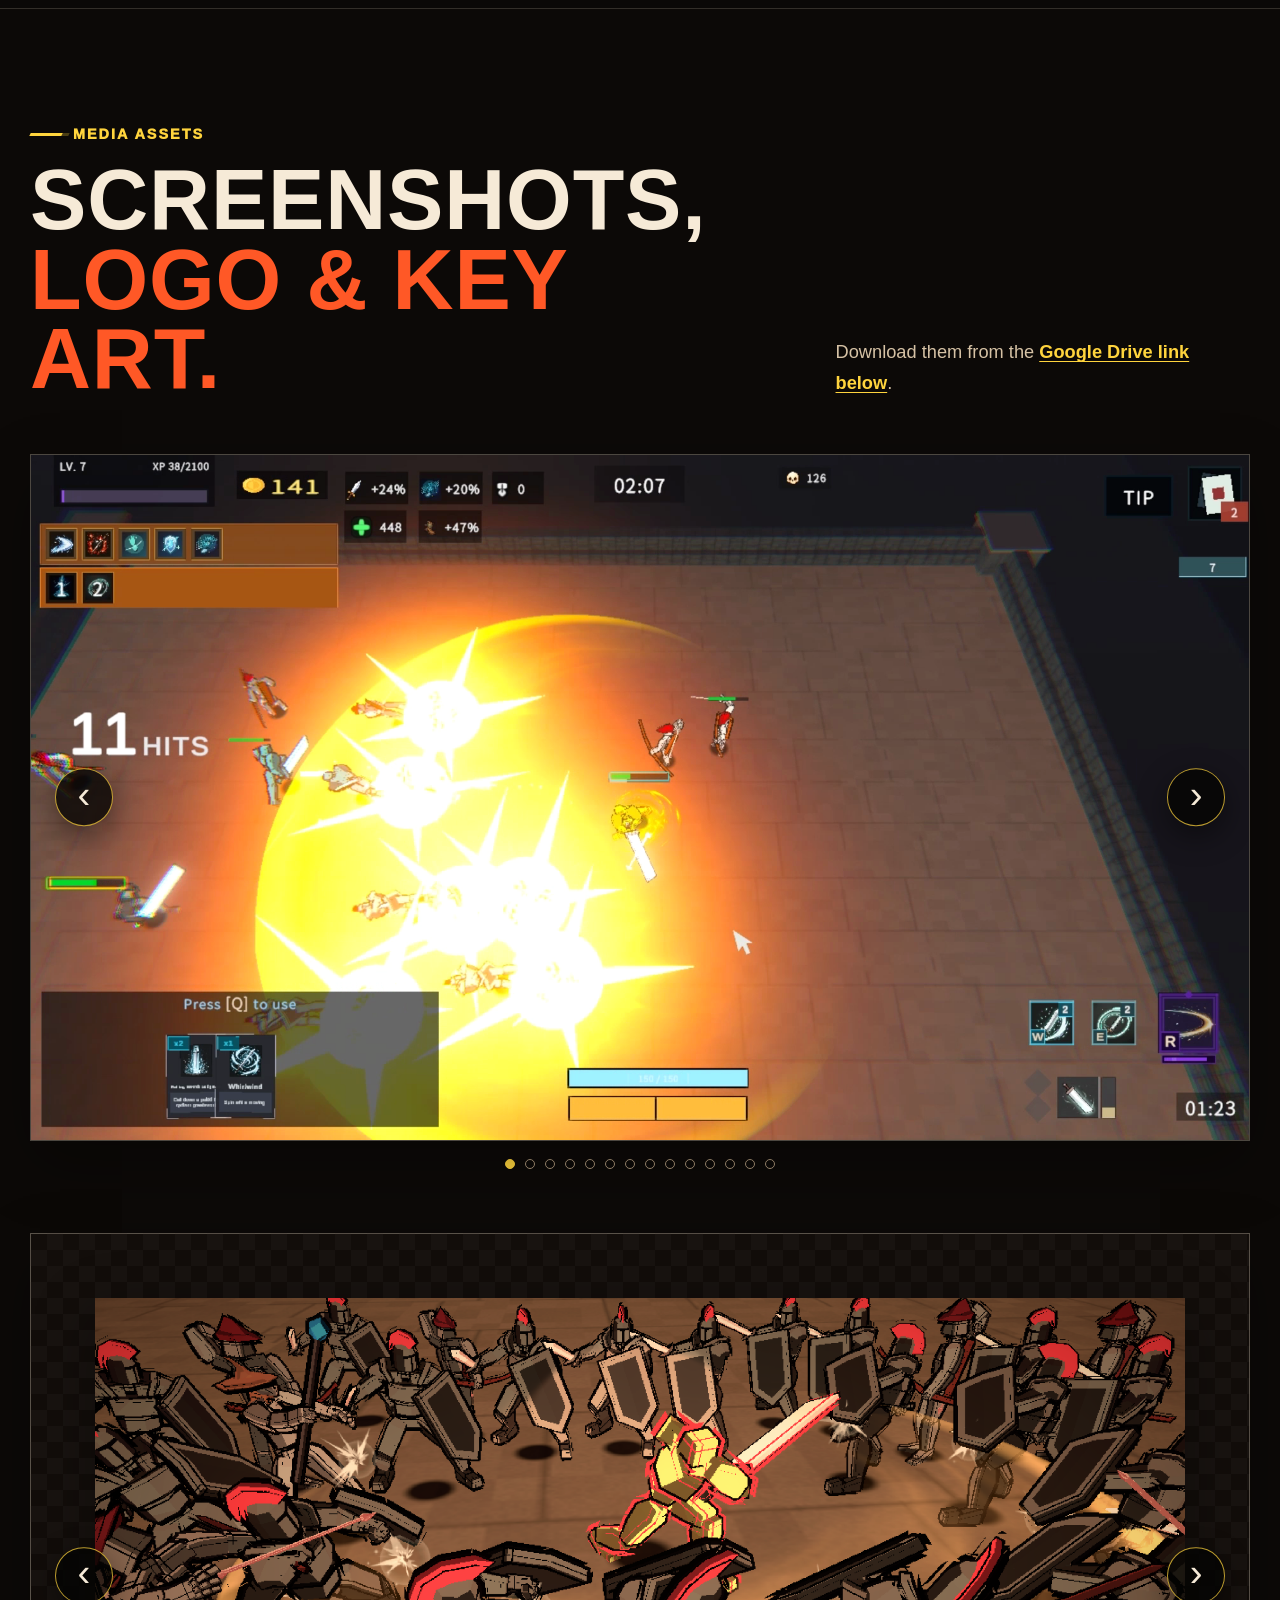
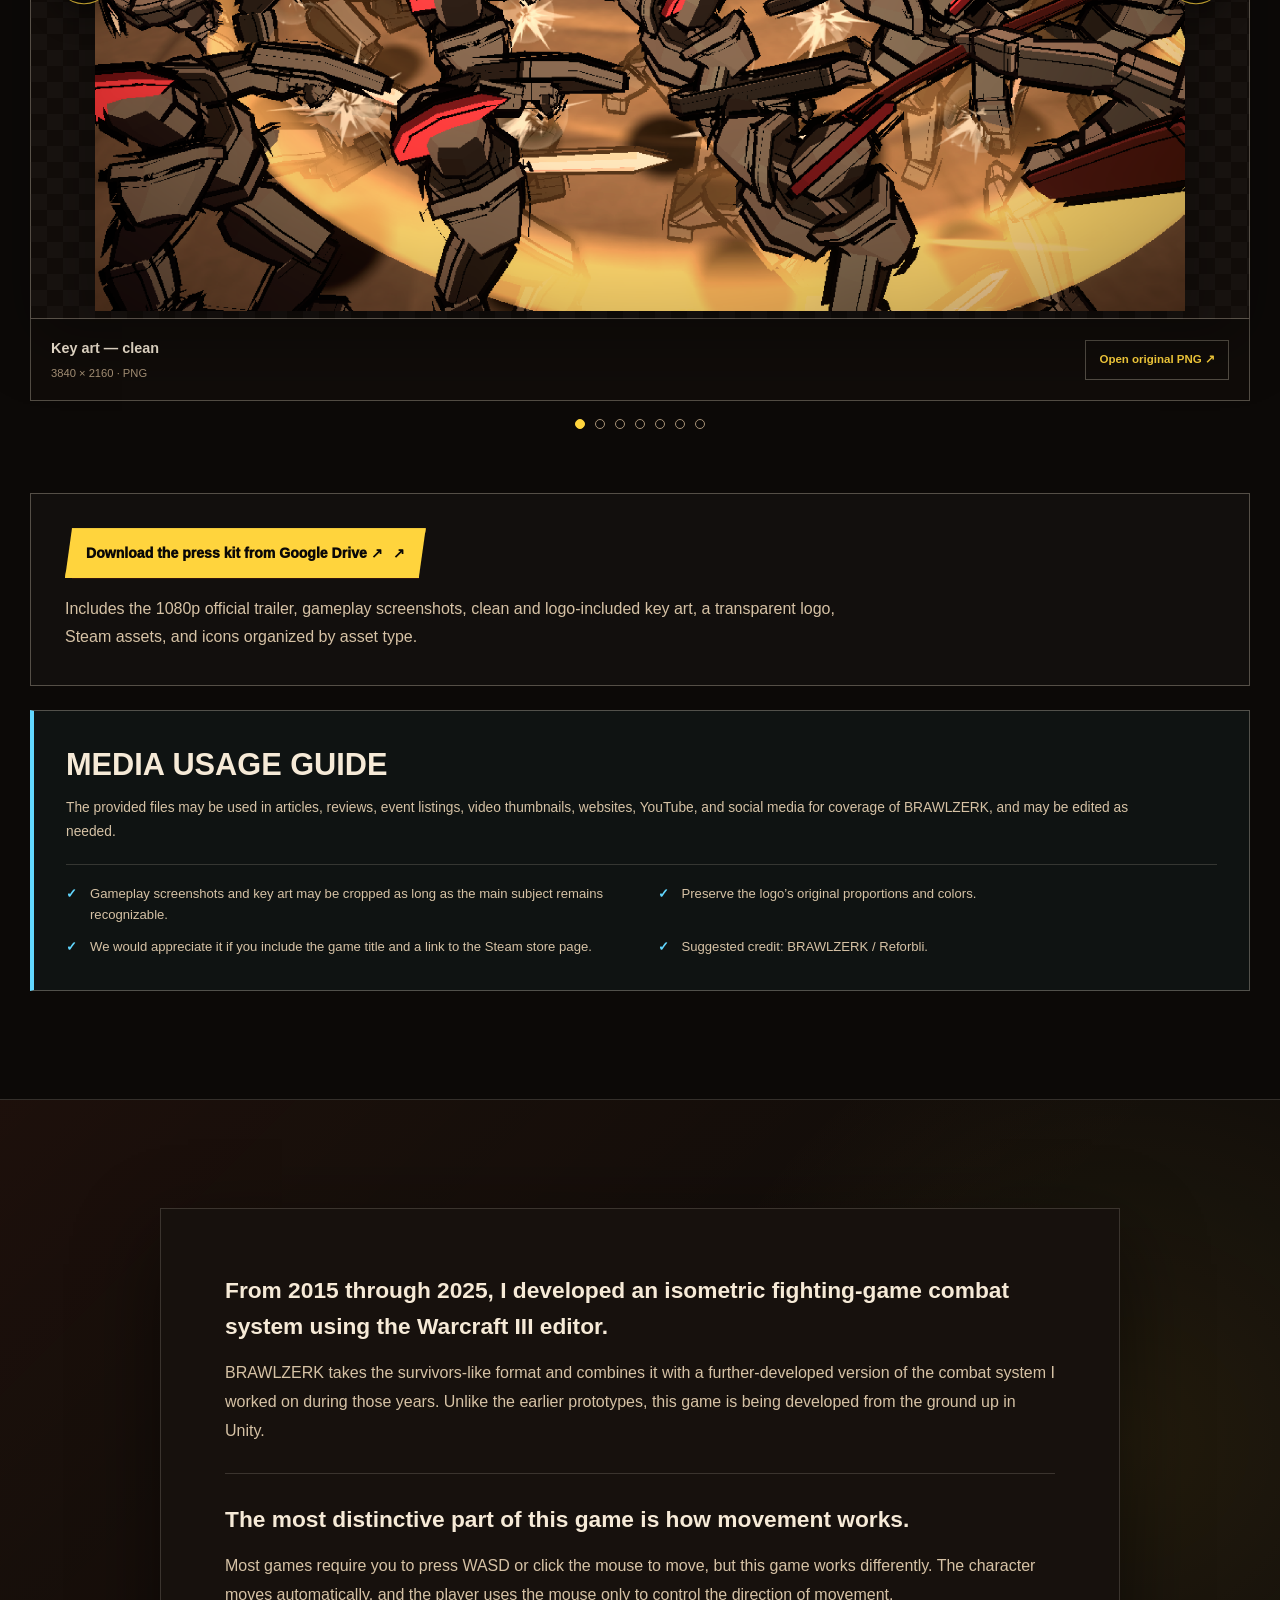
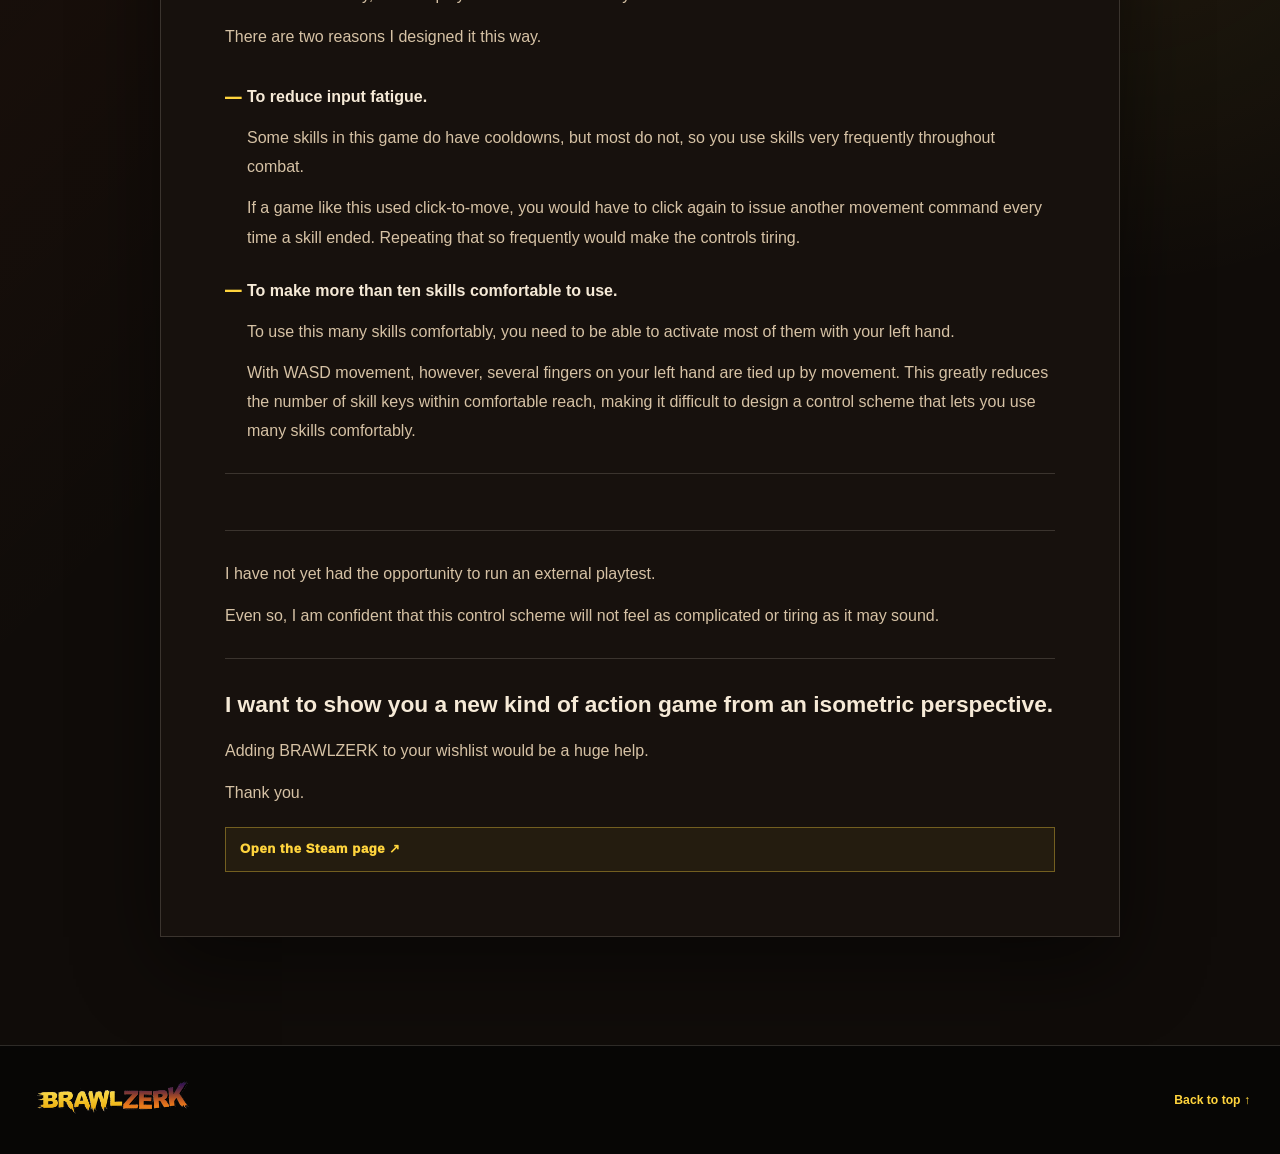
==== commit aeea7091: "Add files via upload" ====
--- a/en/index.html
+++ b/en/index.html
@@ -2755,7 +2755,13 @@
 
         document.querySelectorAll("[data-i18n]").forEach((element) => {
           const value = getValue(data, element.dataset.i18n);
-          if (typeof value === "string") element.textContent = value;
+          if (typeof value === "string") {
+            element.textContent = value;
+            if (element.dataset.i18n === "developer.solution") {
+              const group = element.closest(".creator-story-group");
+              if (group) group.hidden = value.trim().length === 0;
+            }
+          }
         });
 
         document.querySelectorAll("[data-i18n-html]").forEach((element) => {
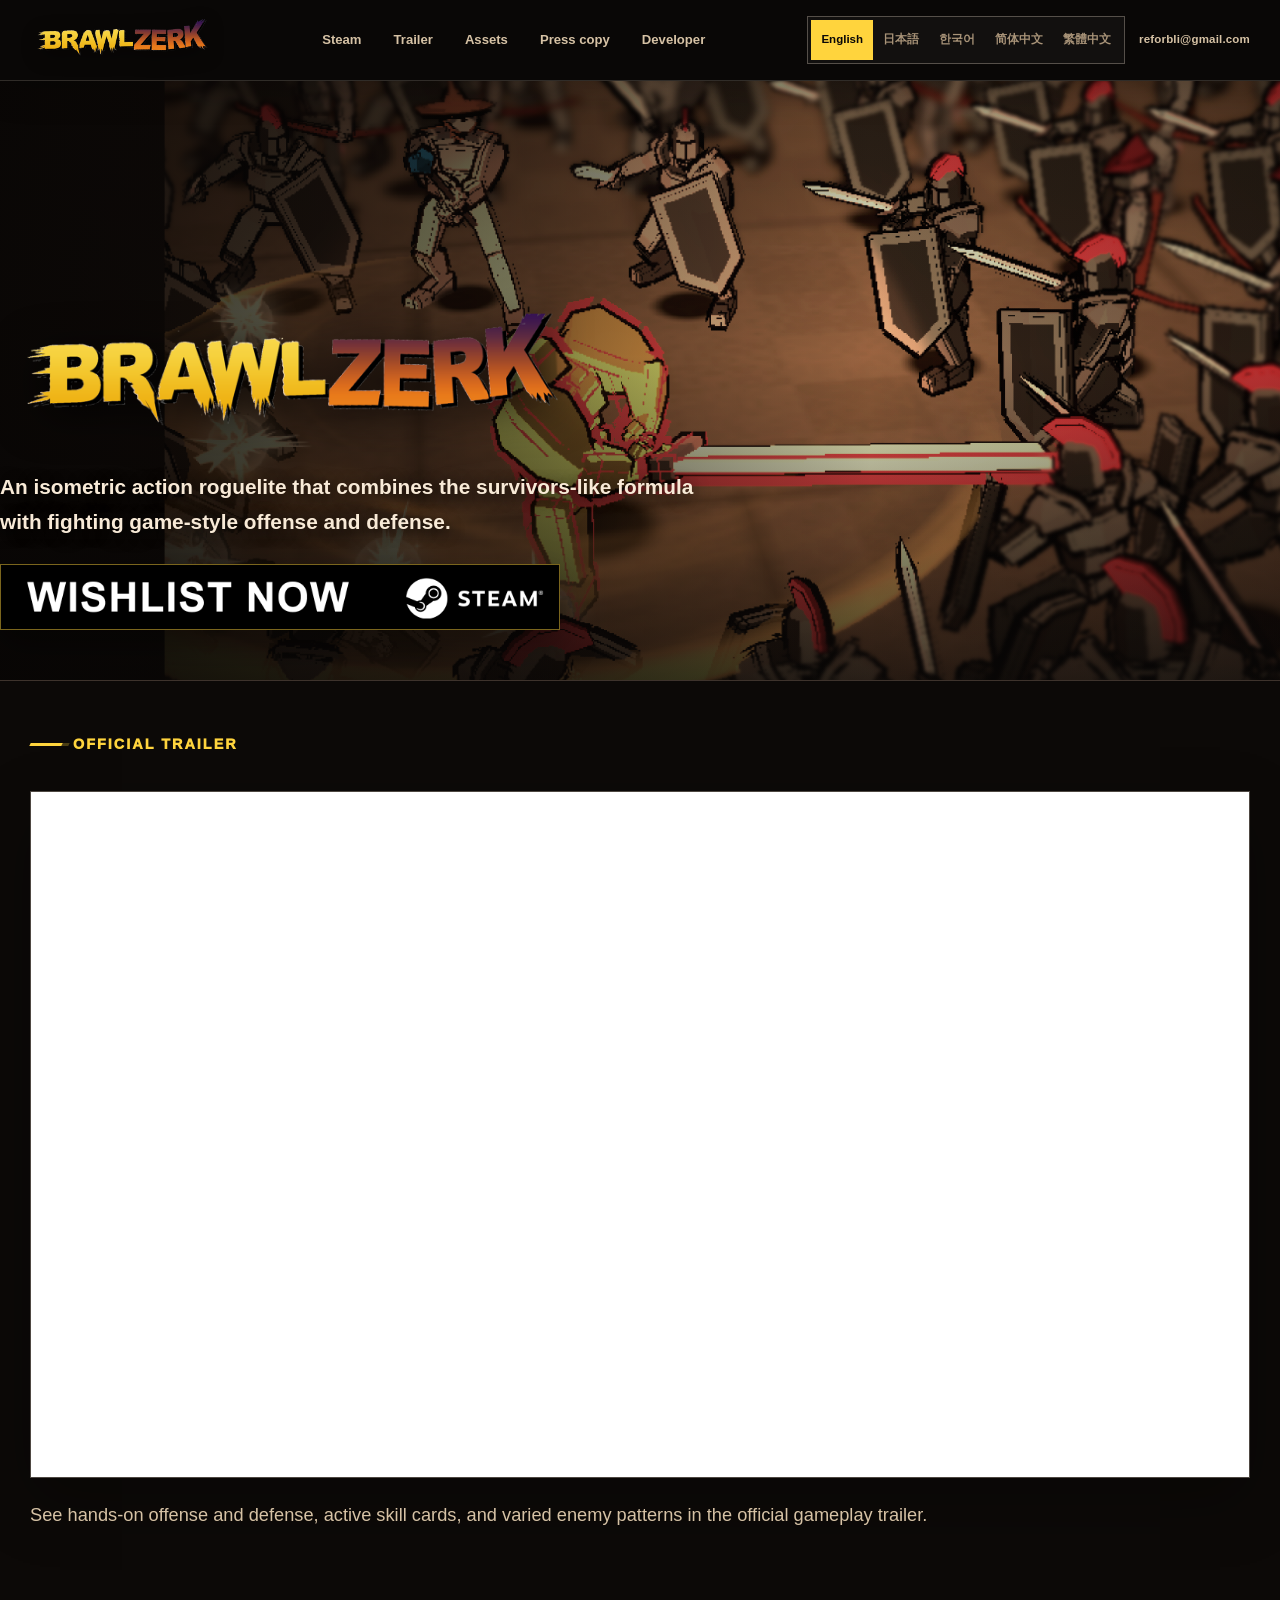
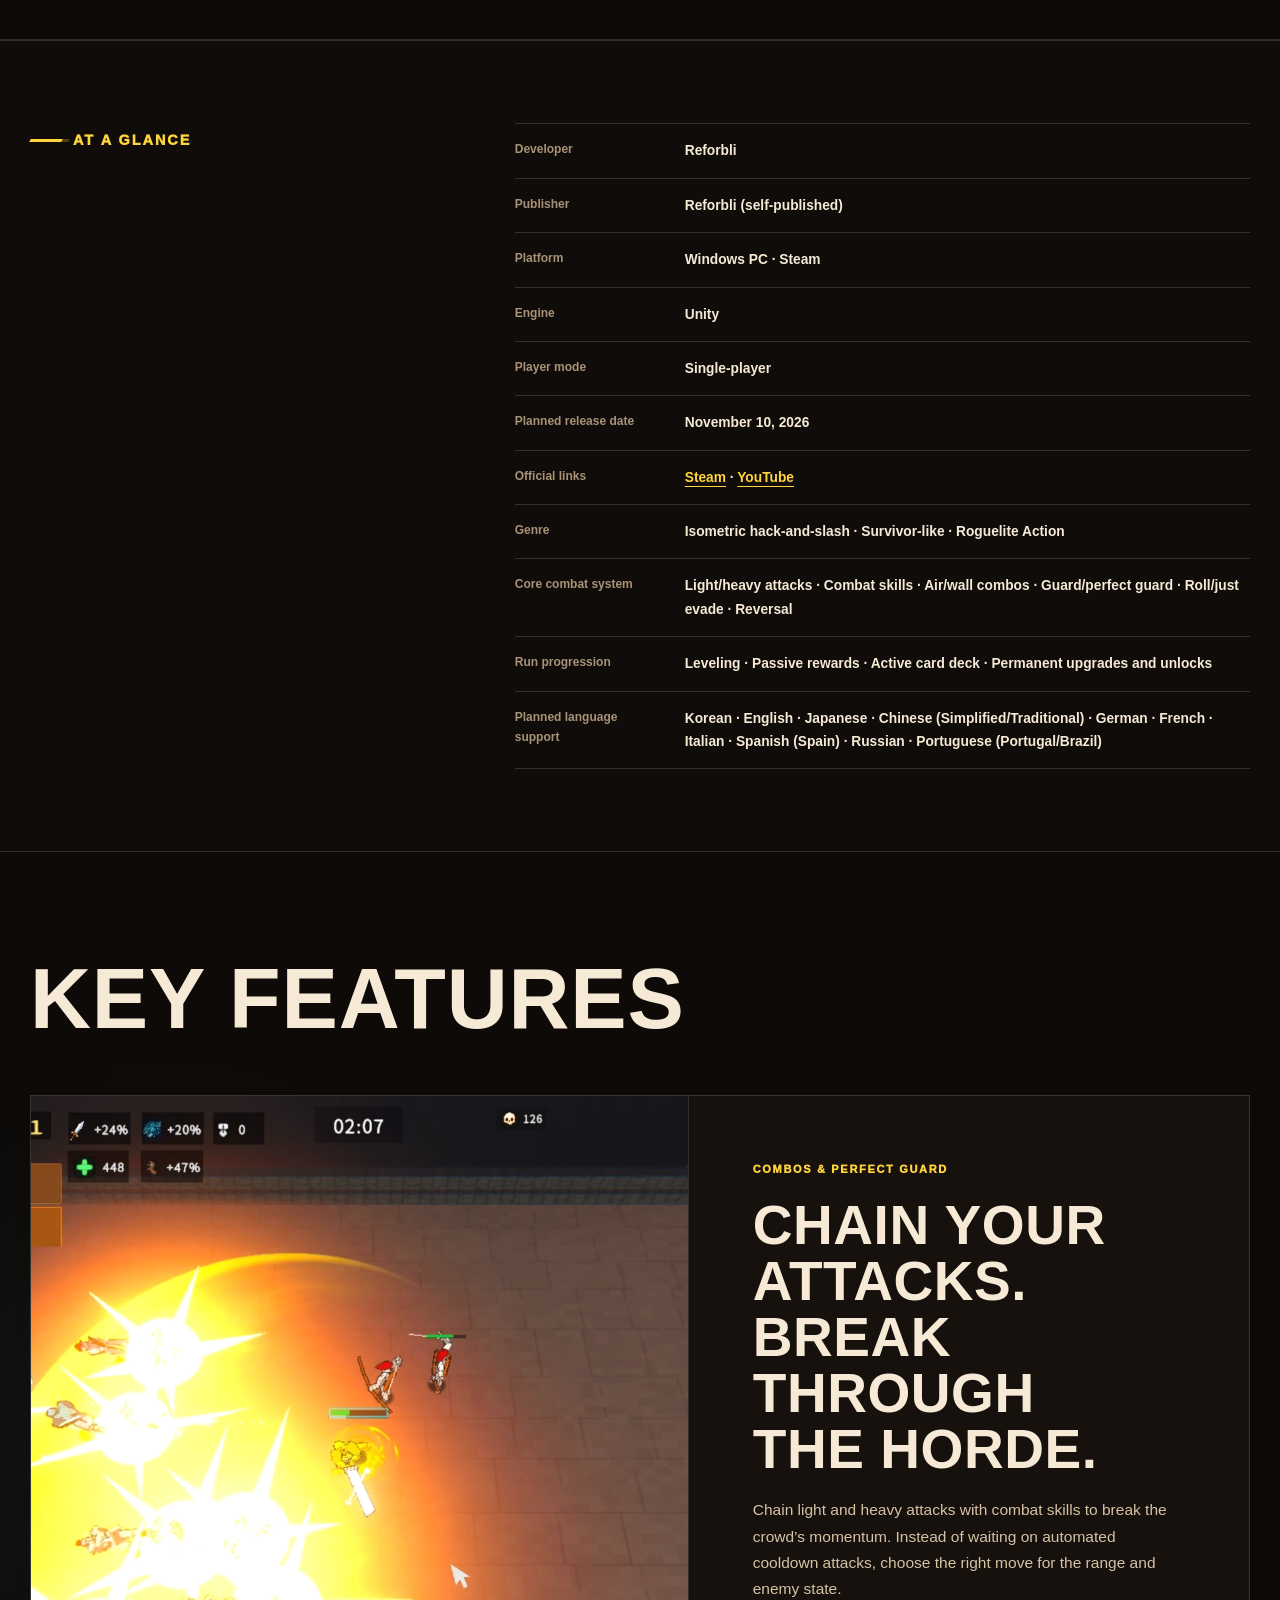
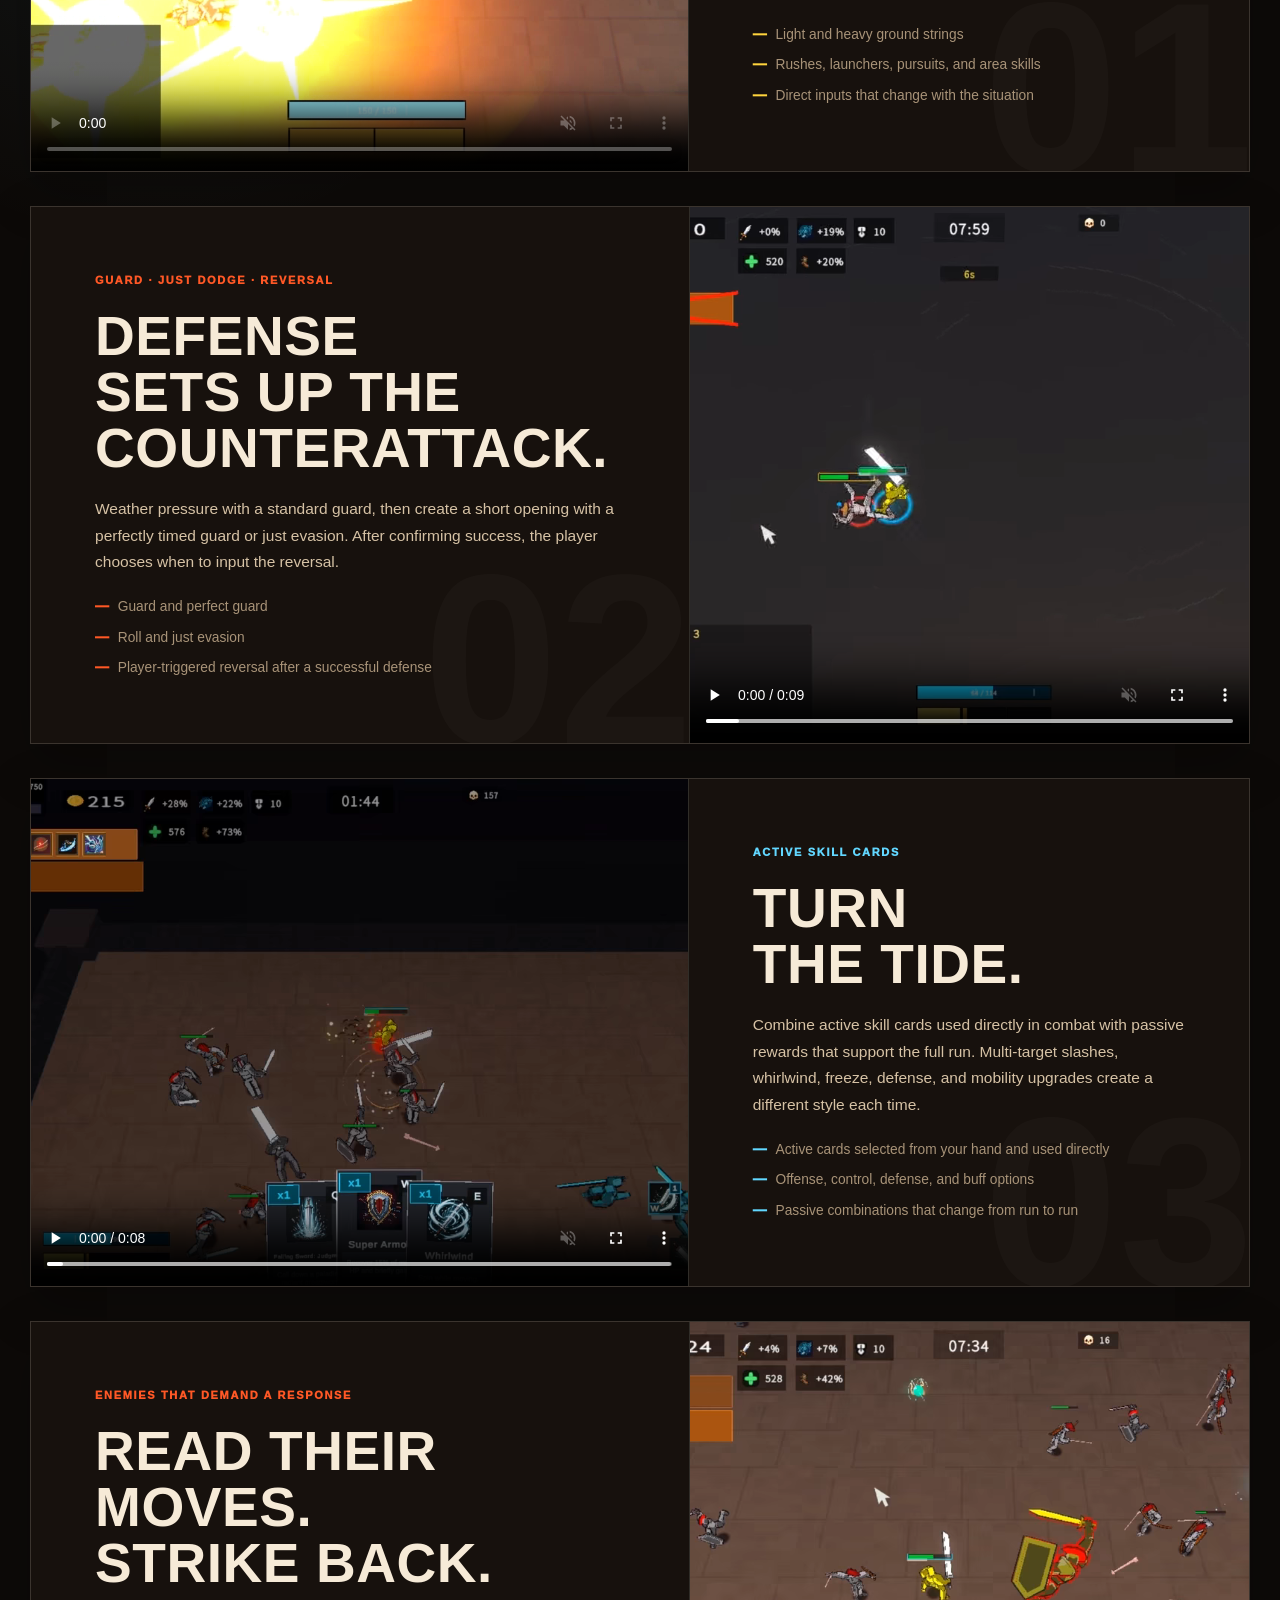
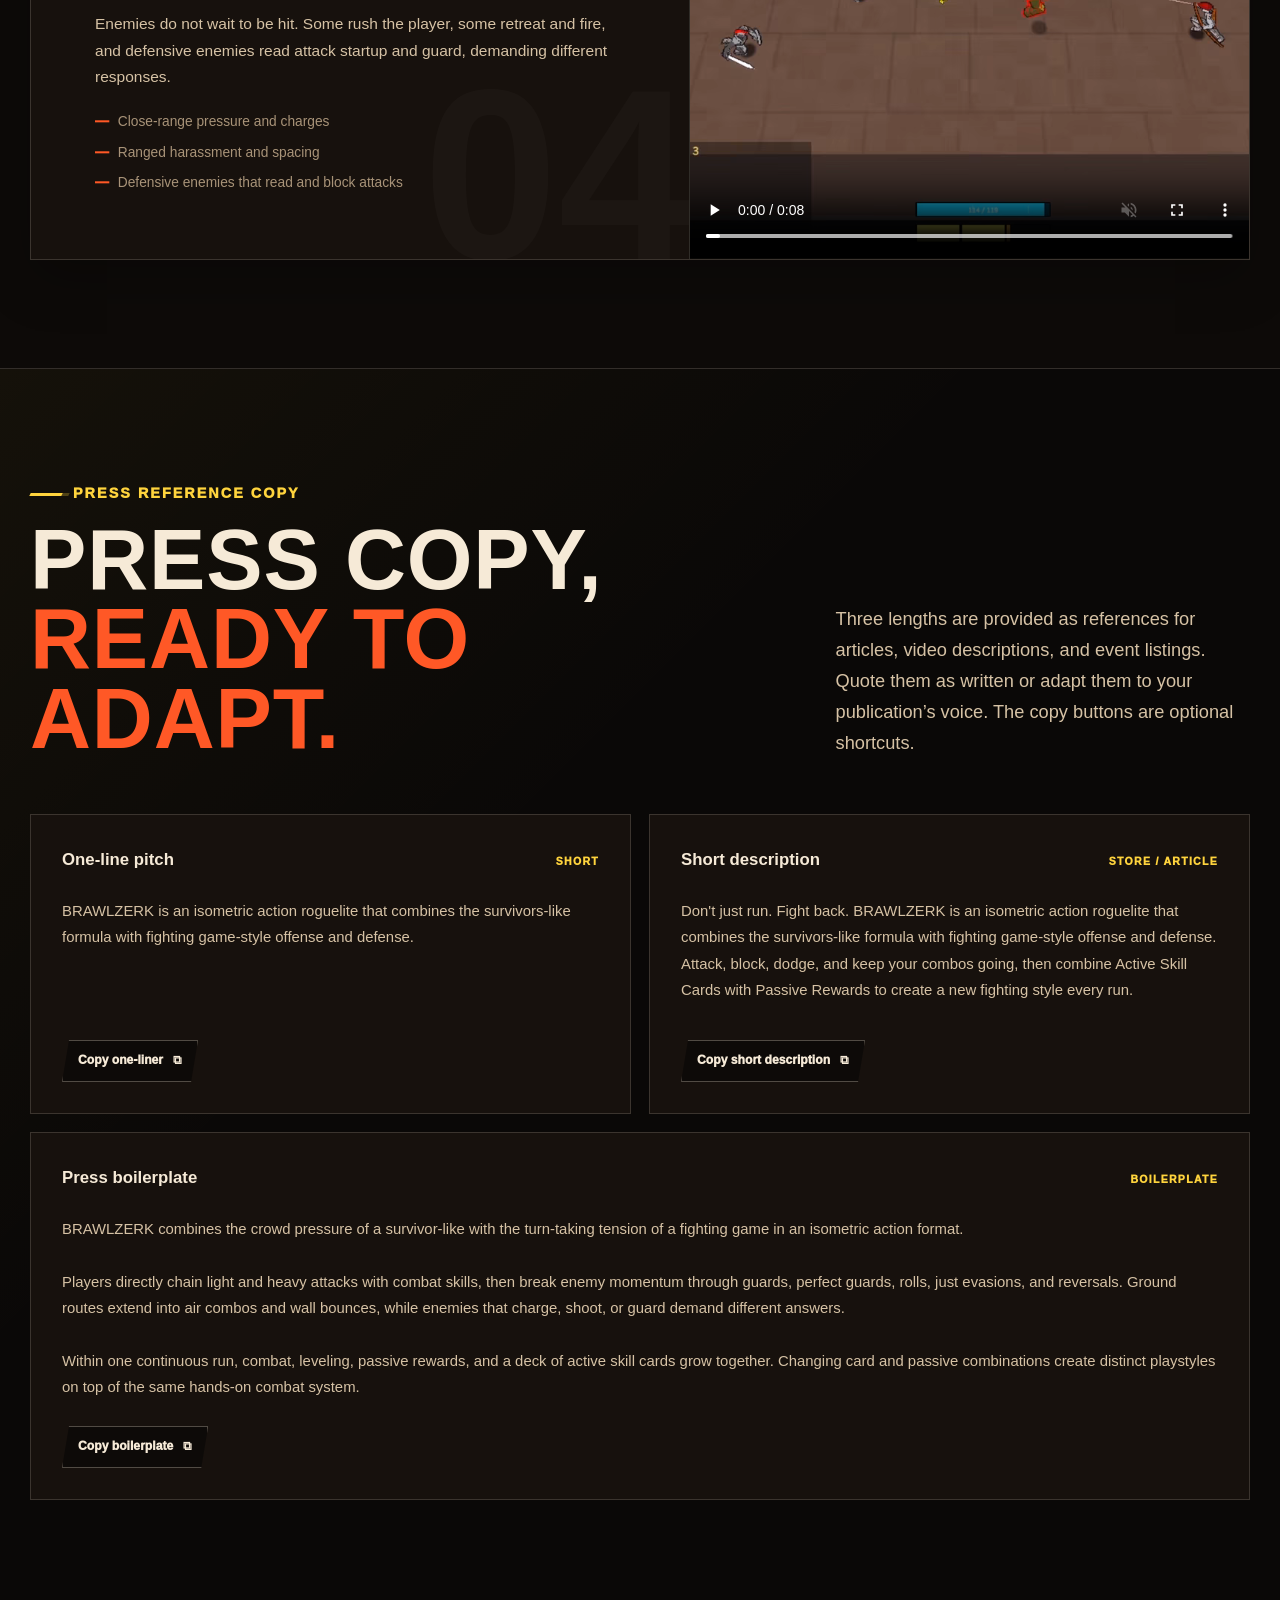
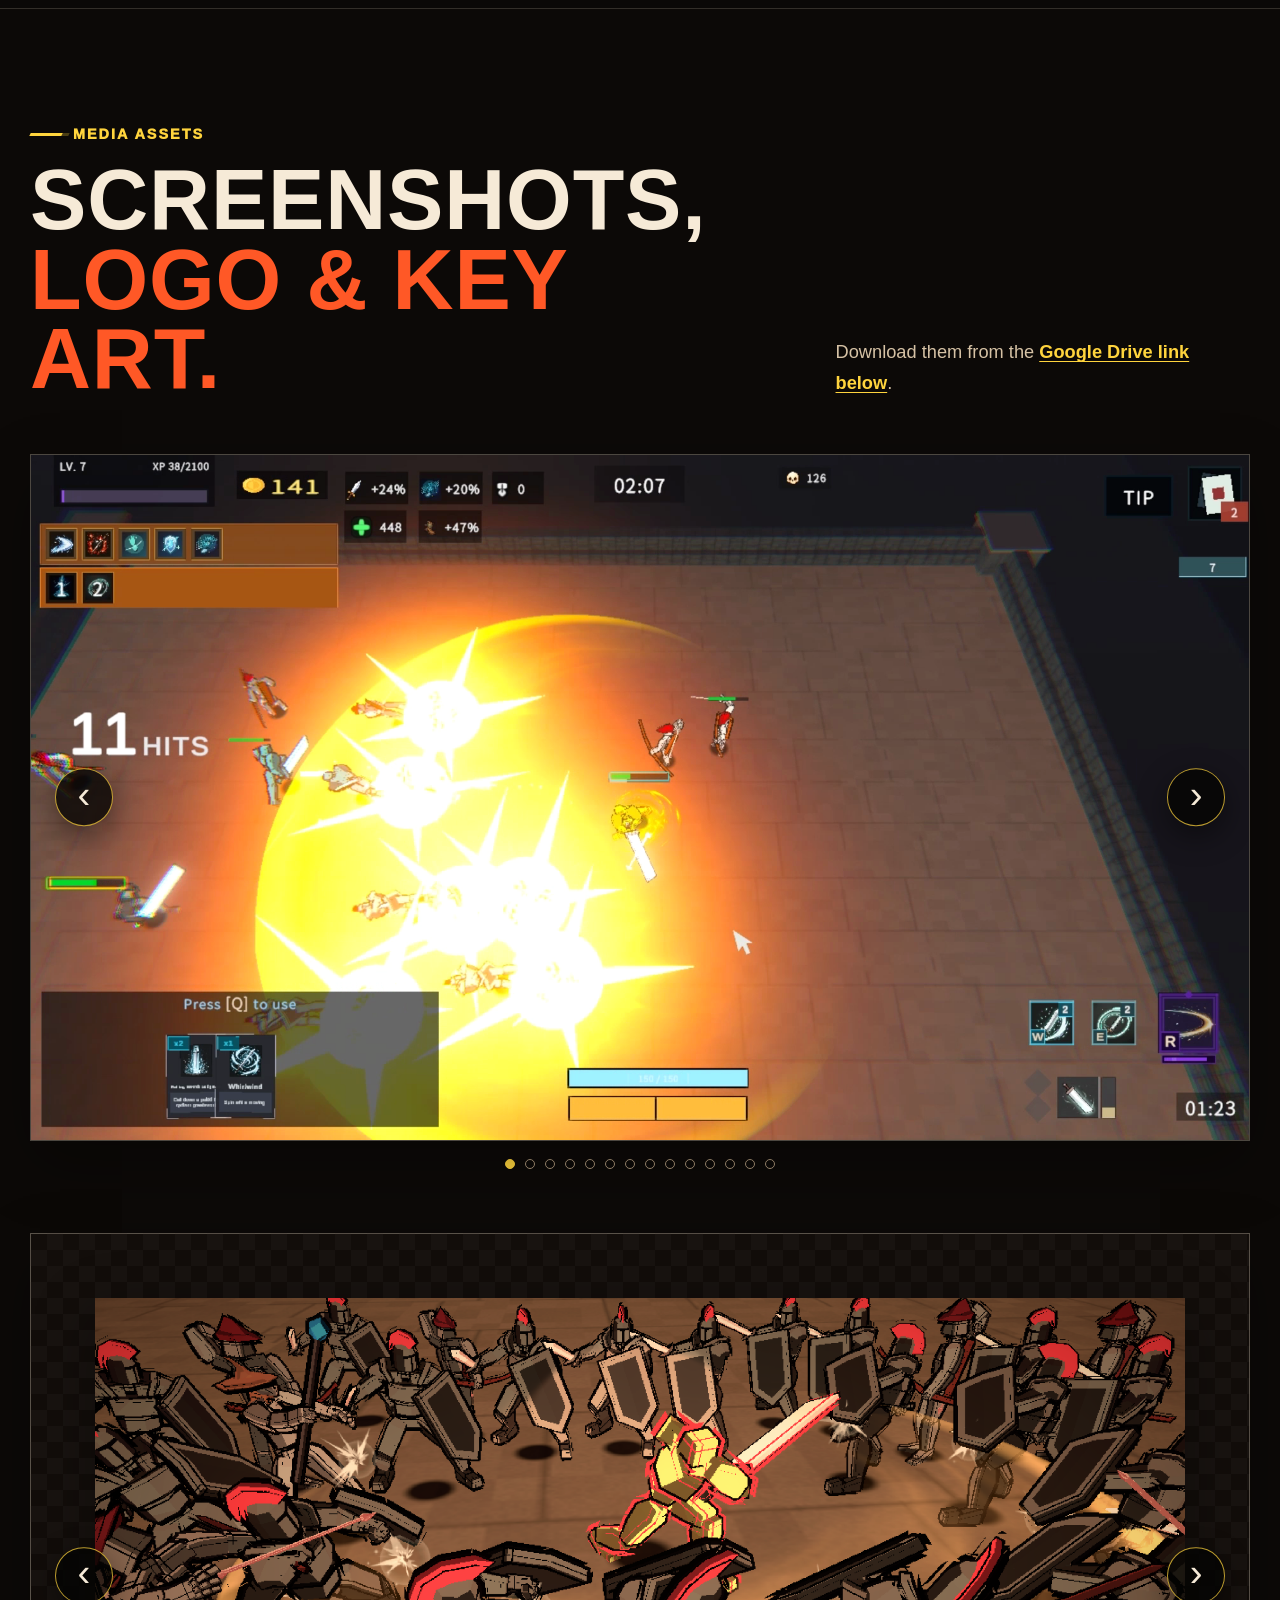
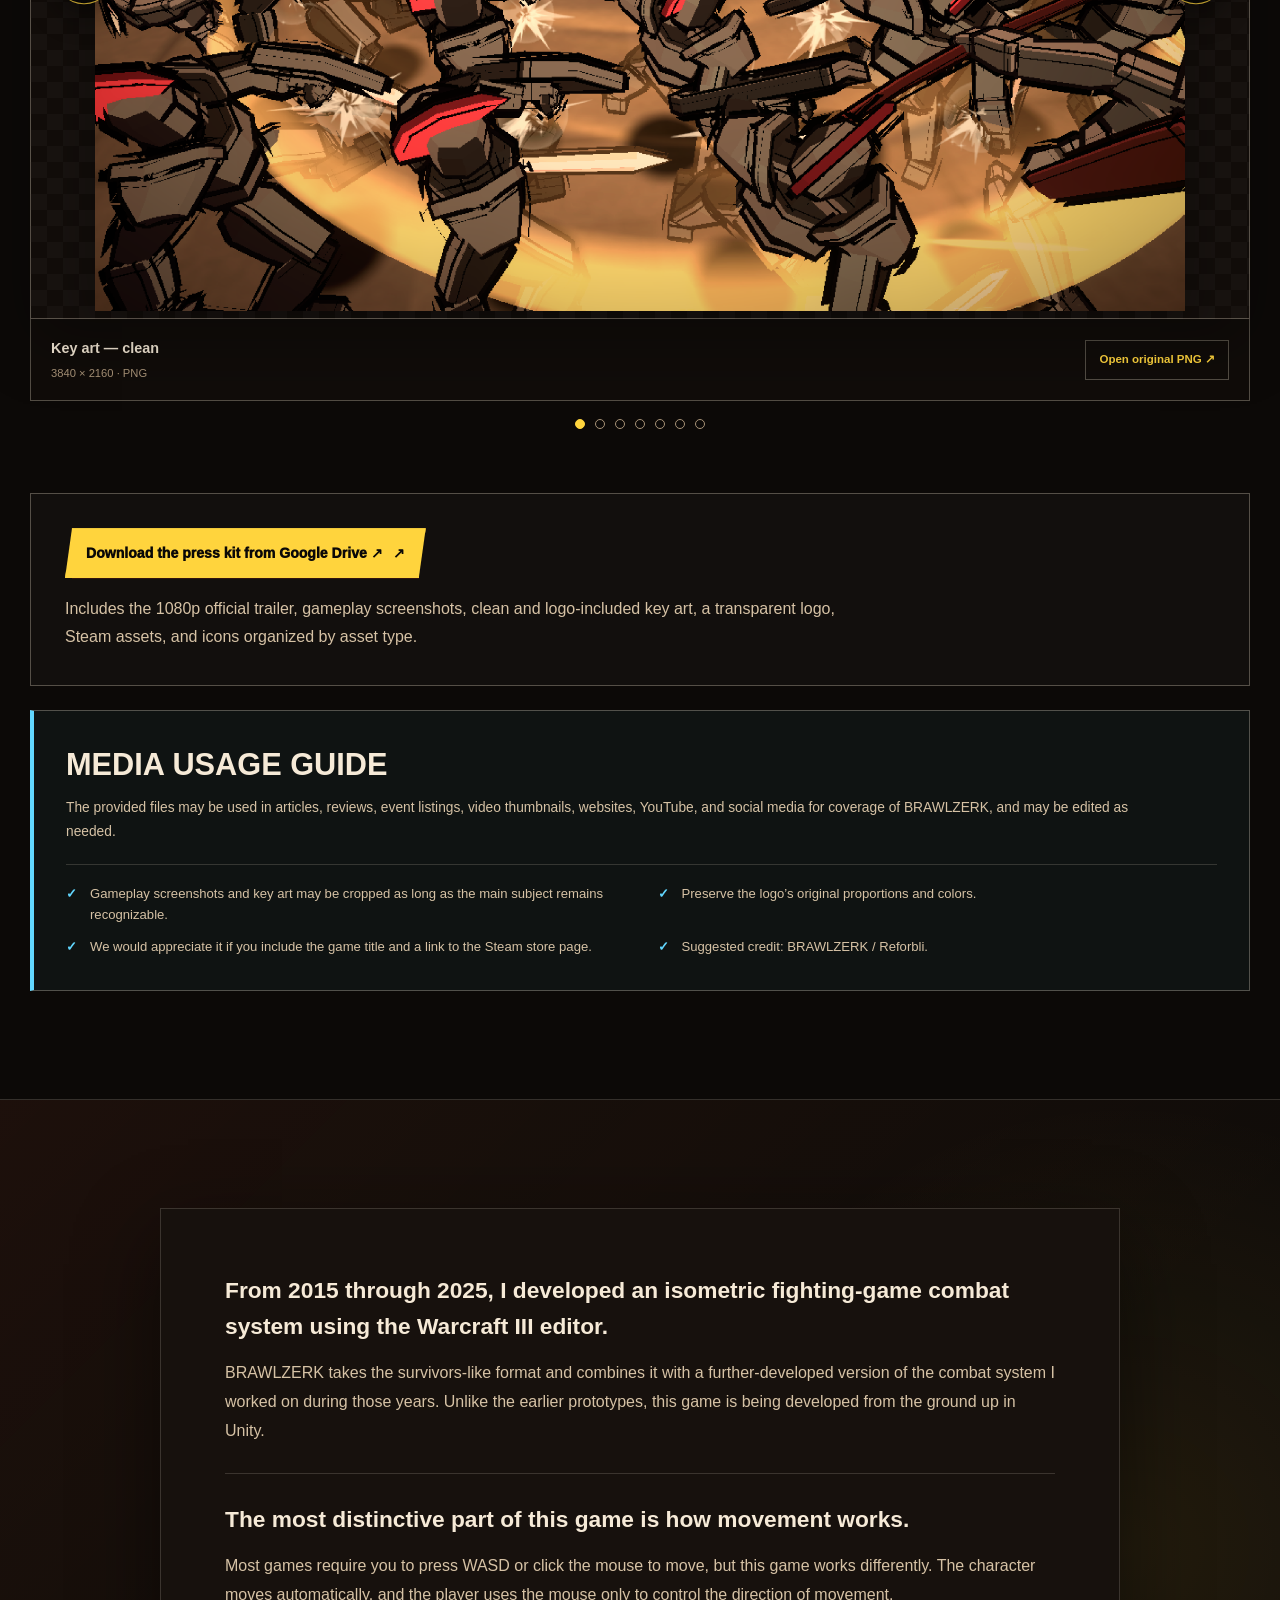
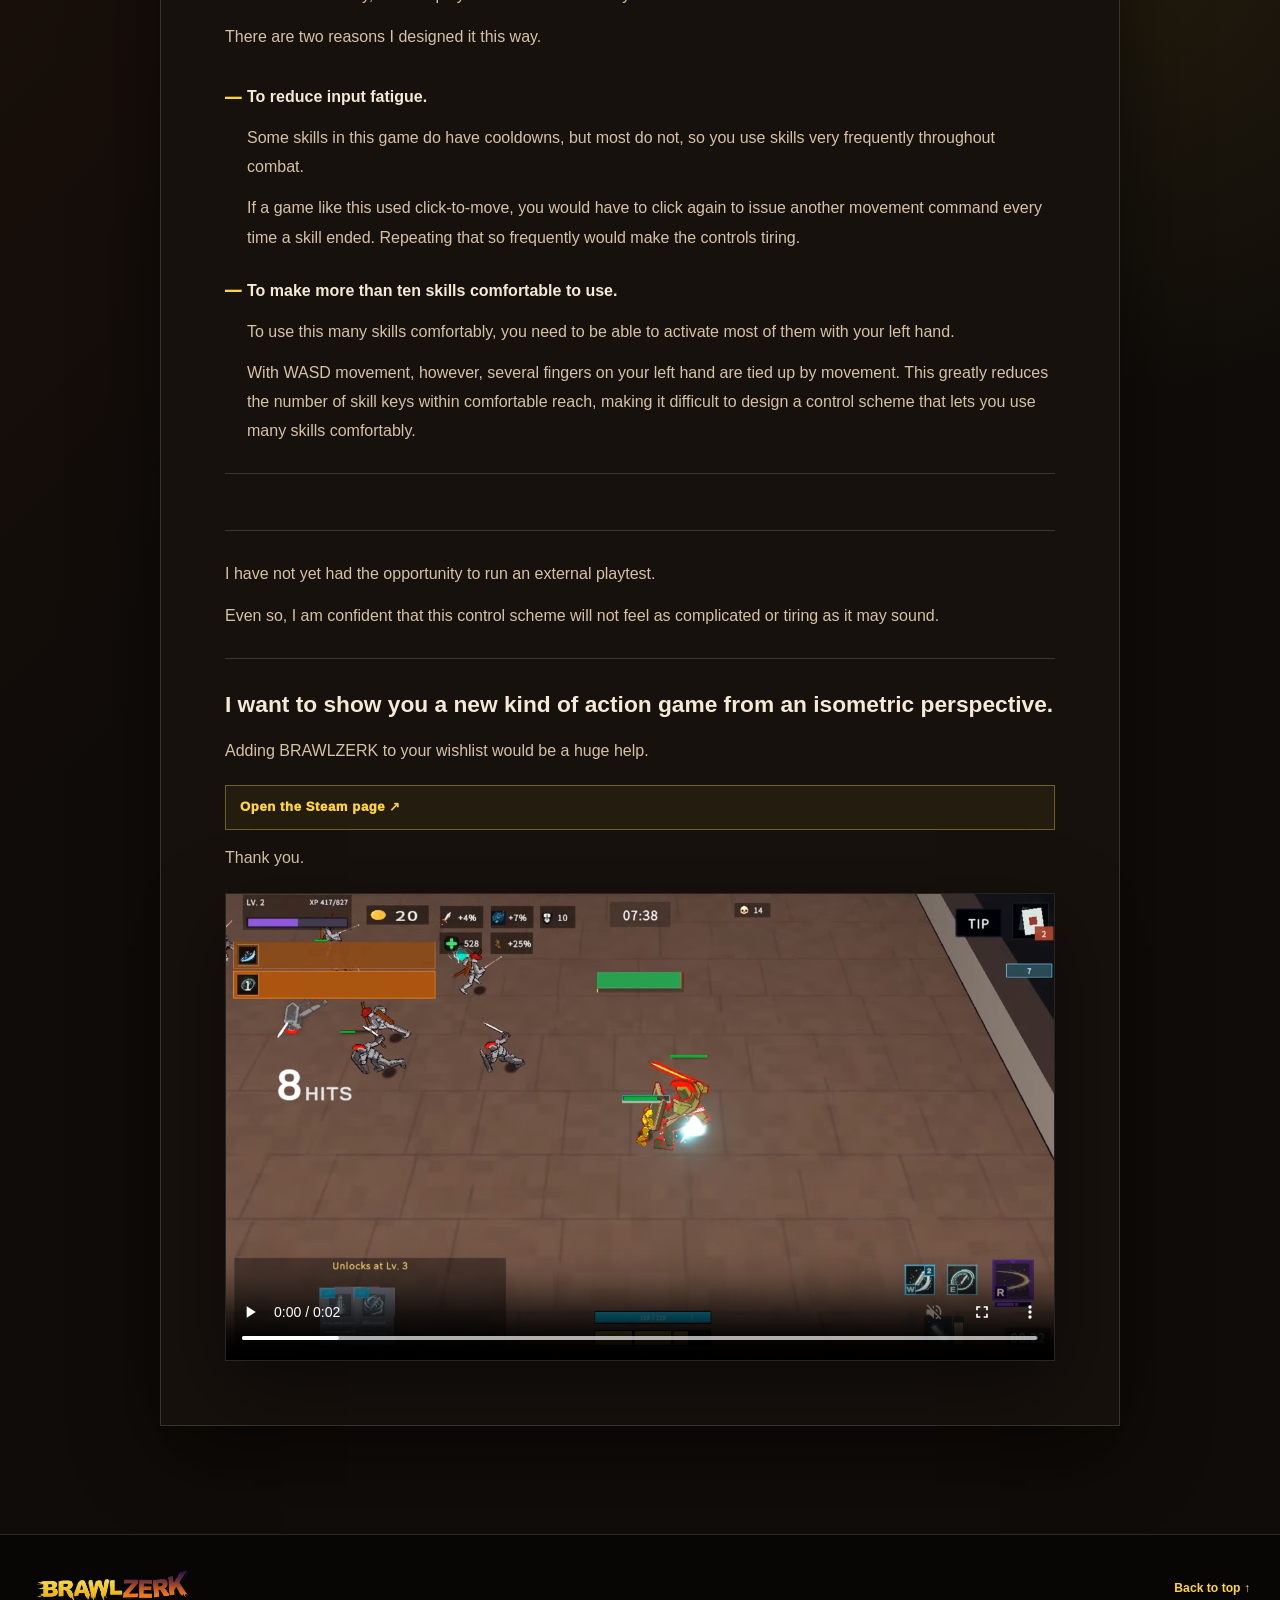
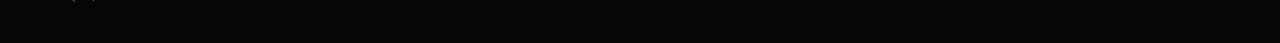
==== commit 2ca1ce5a: "Add files via upload" ====
--- a/en/index.html
+++ b/en/index.html
@@ -831,6 +831,23 @@
     .creator-closing {
       display: grid;
       gap: 13px;
+    }
+
+    .creator-ending-media {
+      width: 100%;
+      margin: 8px 0 0;
+      overflow: hidden;
+      border: 1px solid var(--line);
+      background: #000;
+      box-shadow: var(--shadow);
+    }
+
+    .creator-ending-video {
+      display: block;
+      width: 100%;
+      aspect-ratio: 16 / 9;
+      object-fit: cover;
+      background: #000;
     }
 
     .creator-steam-link {
@@ -2589,8 +2606,14 @@
           <div class="creator-closing">
             <p class="creator-lead" data-i18n="developer.vision">I want to show you a new kind of action game from an isometric perspective.</p>
             <p data-i18n="developer.wishlist">Adding BRAWLZERK to your wishlist would be a huge help.</p>
+            <a class="creator-steam-link" href="https://store.steampowered.com/app/4983810/BRAWLZERK/" target="_blank" rel="noopener noreferrer" data-i18n="developer.steamLink">Open the Steam page ↗</a>
             <p data-i18n="developer.thanks">Thank you.</p>
-            <a class="creator-steam-link" href="https://store.steampowered.com/app/4983810/BRAWLZERK/" target="_blank" rel="noopener noreferrer" data-i18n="developer.steamLink">Open the Steam page ↗</a>
+            <figure class="creator-ending-media">
+              <video class="creator-ending-video" autoplay muted loop playsinline controls preload="metadata" aria-label="BRAWLZERK gameplay clip">
+                <source src="assets/media/BRAWLZERK_Energy_Blast_Combo.webm" type="video/webm">
+                Your browser does not support HTML5 video.
+              </video>
+            </figure>
           </div>
         </div>
       </div>
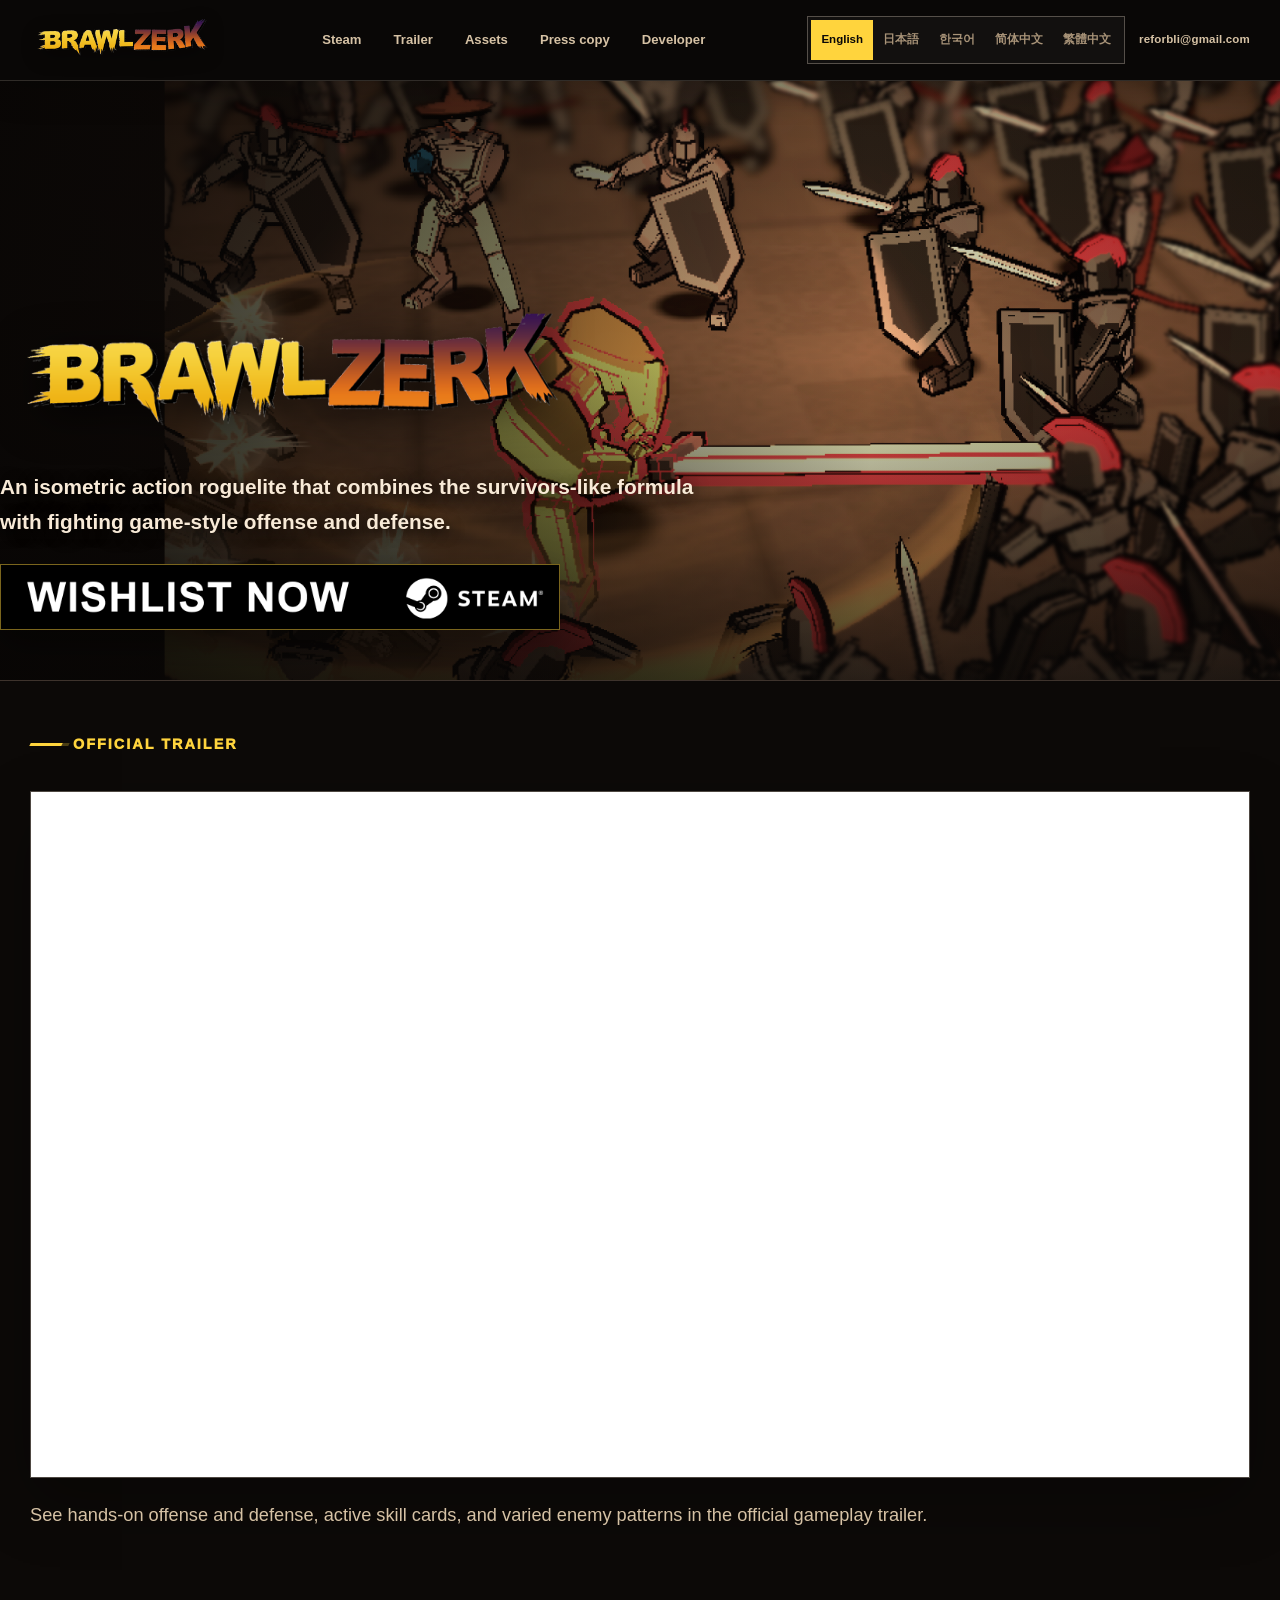
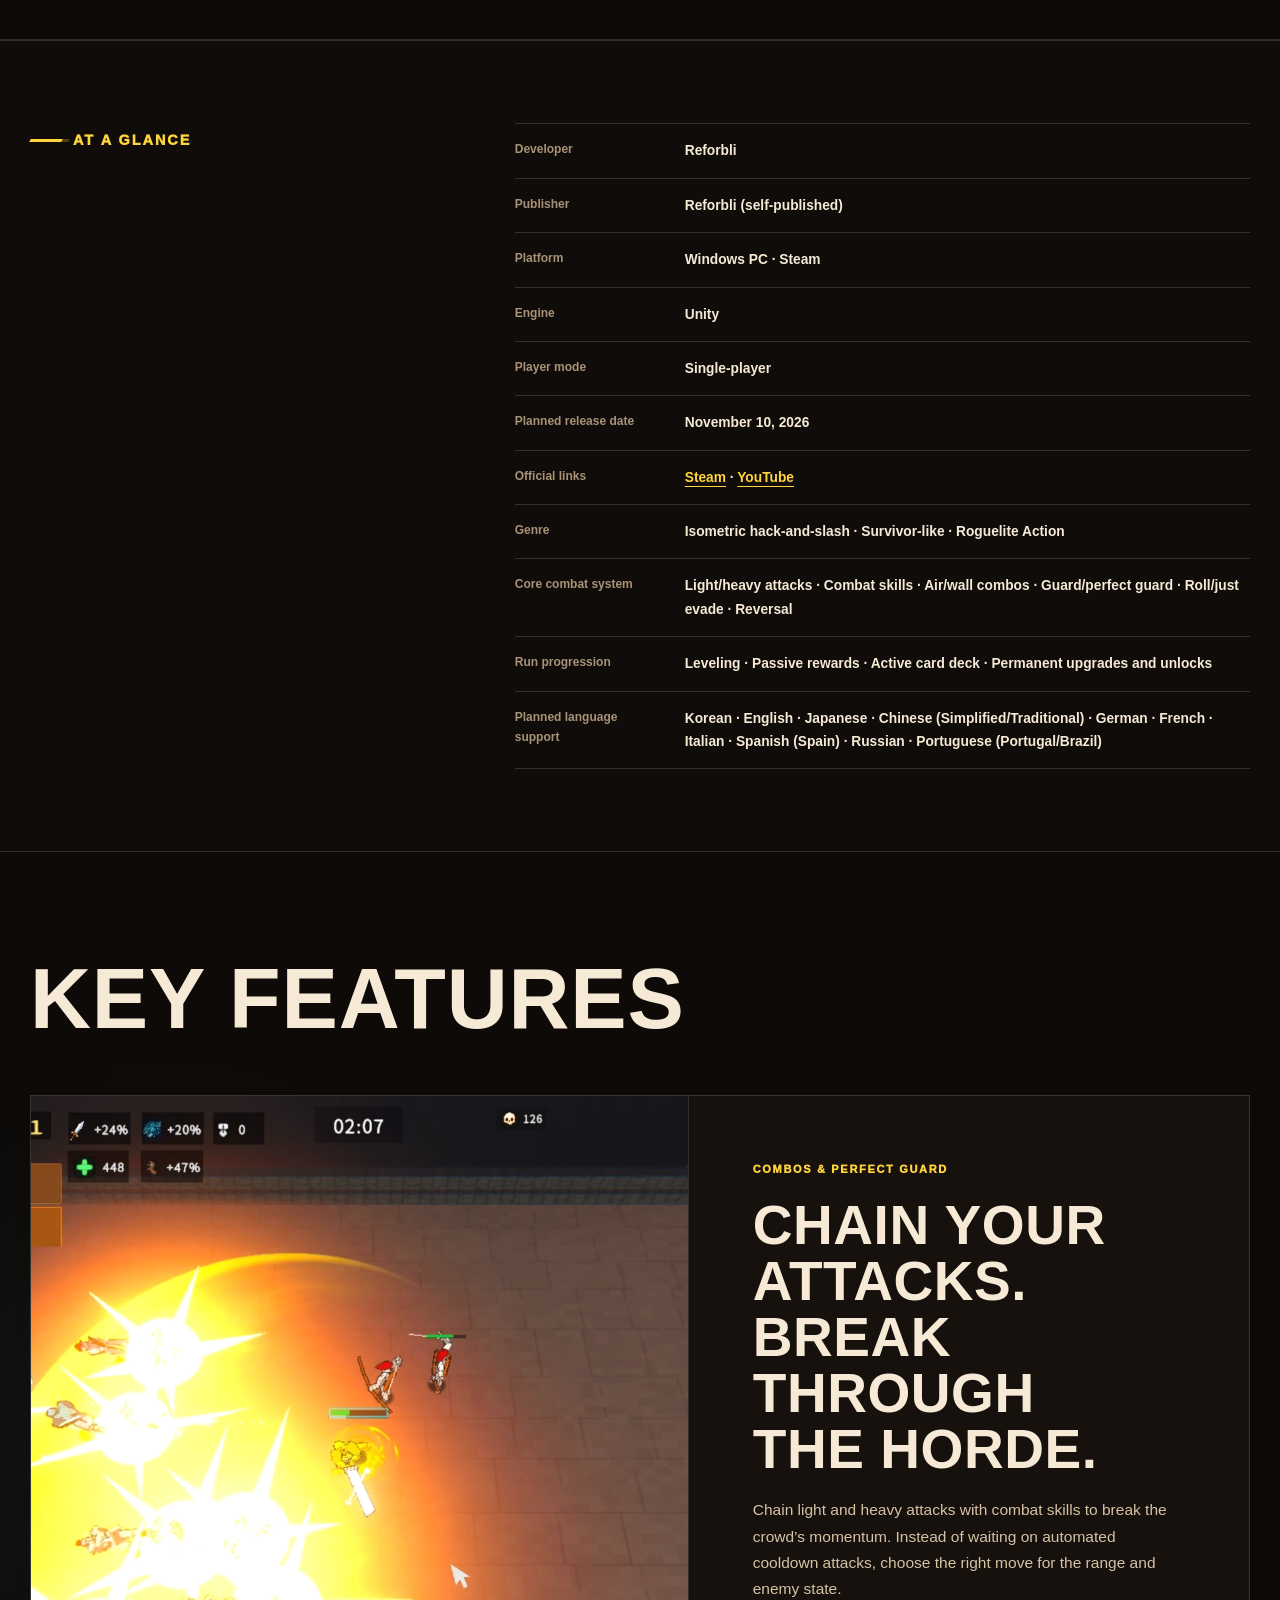
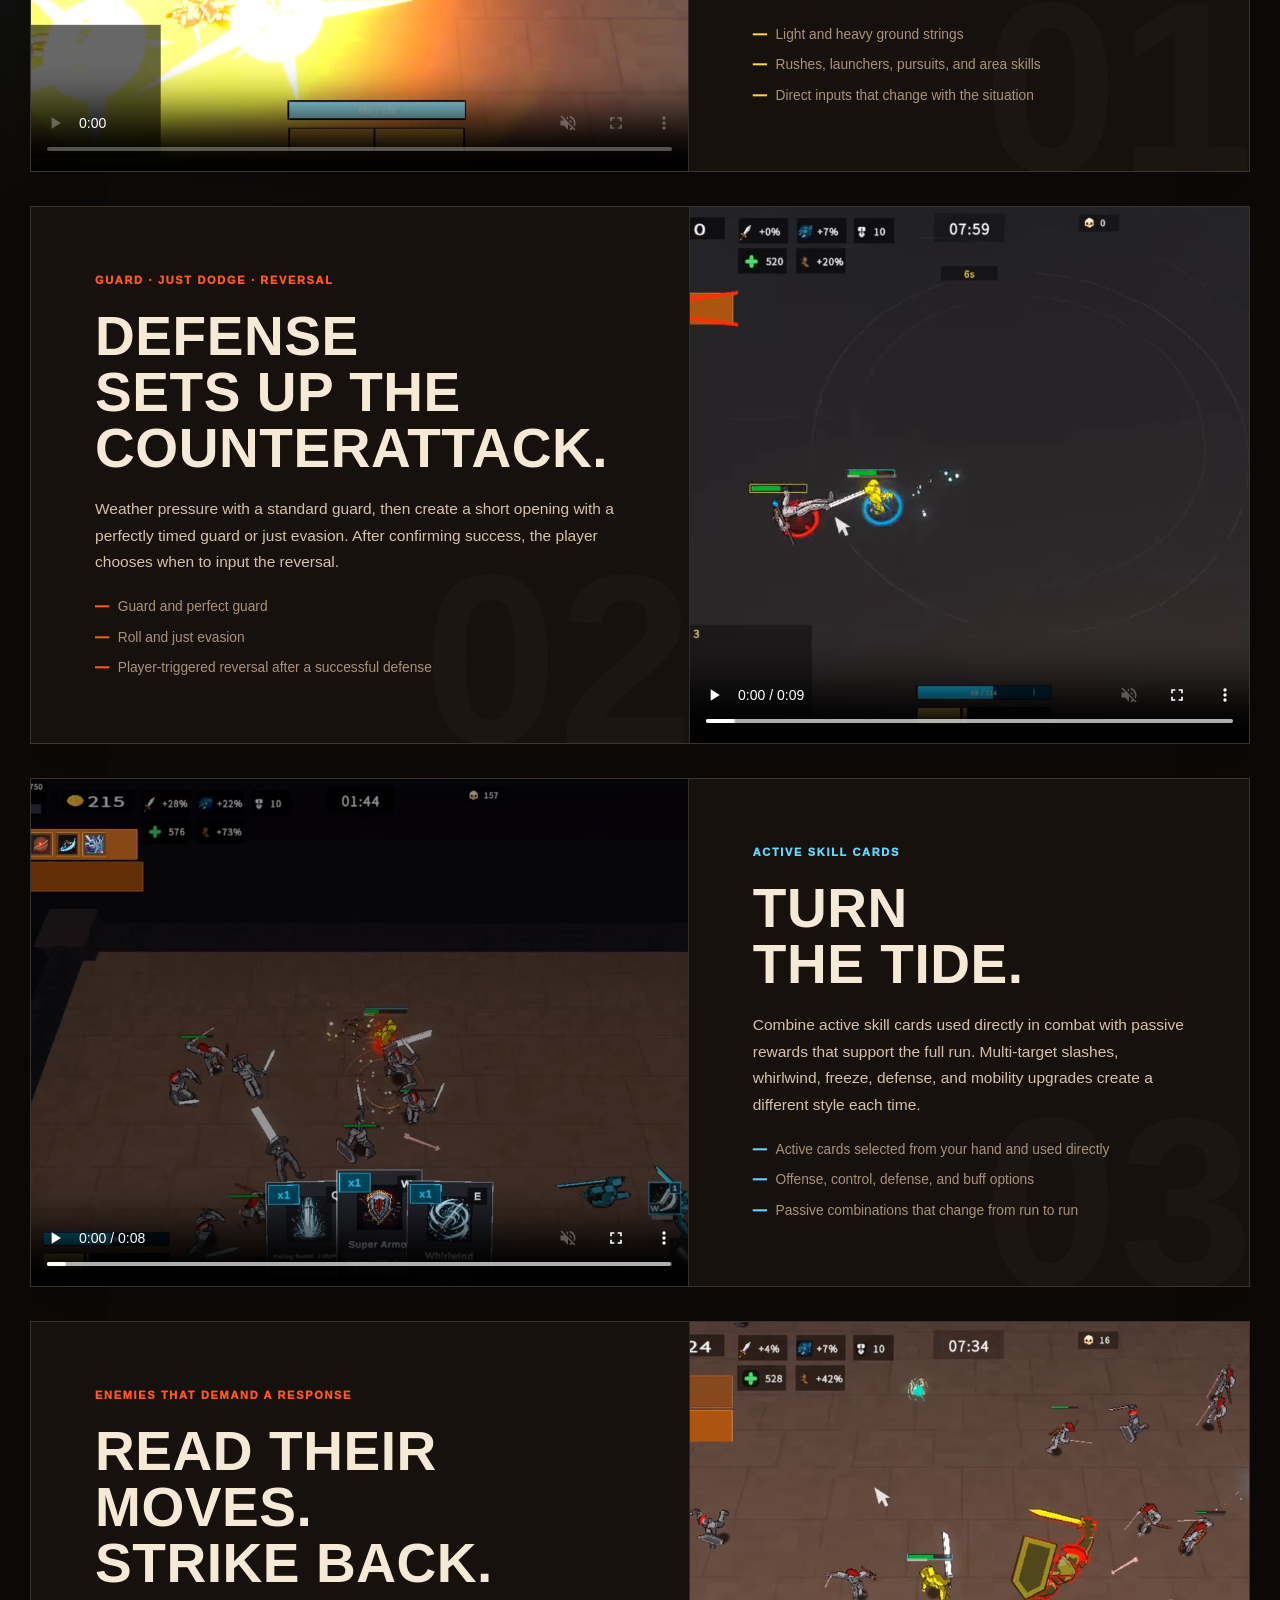
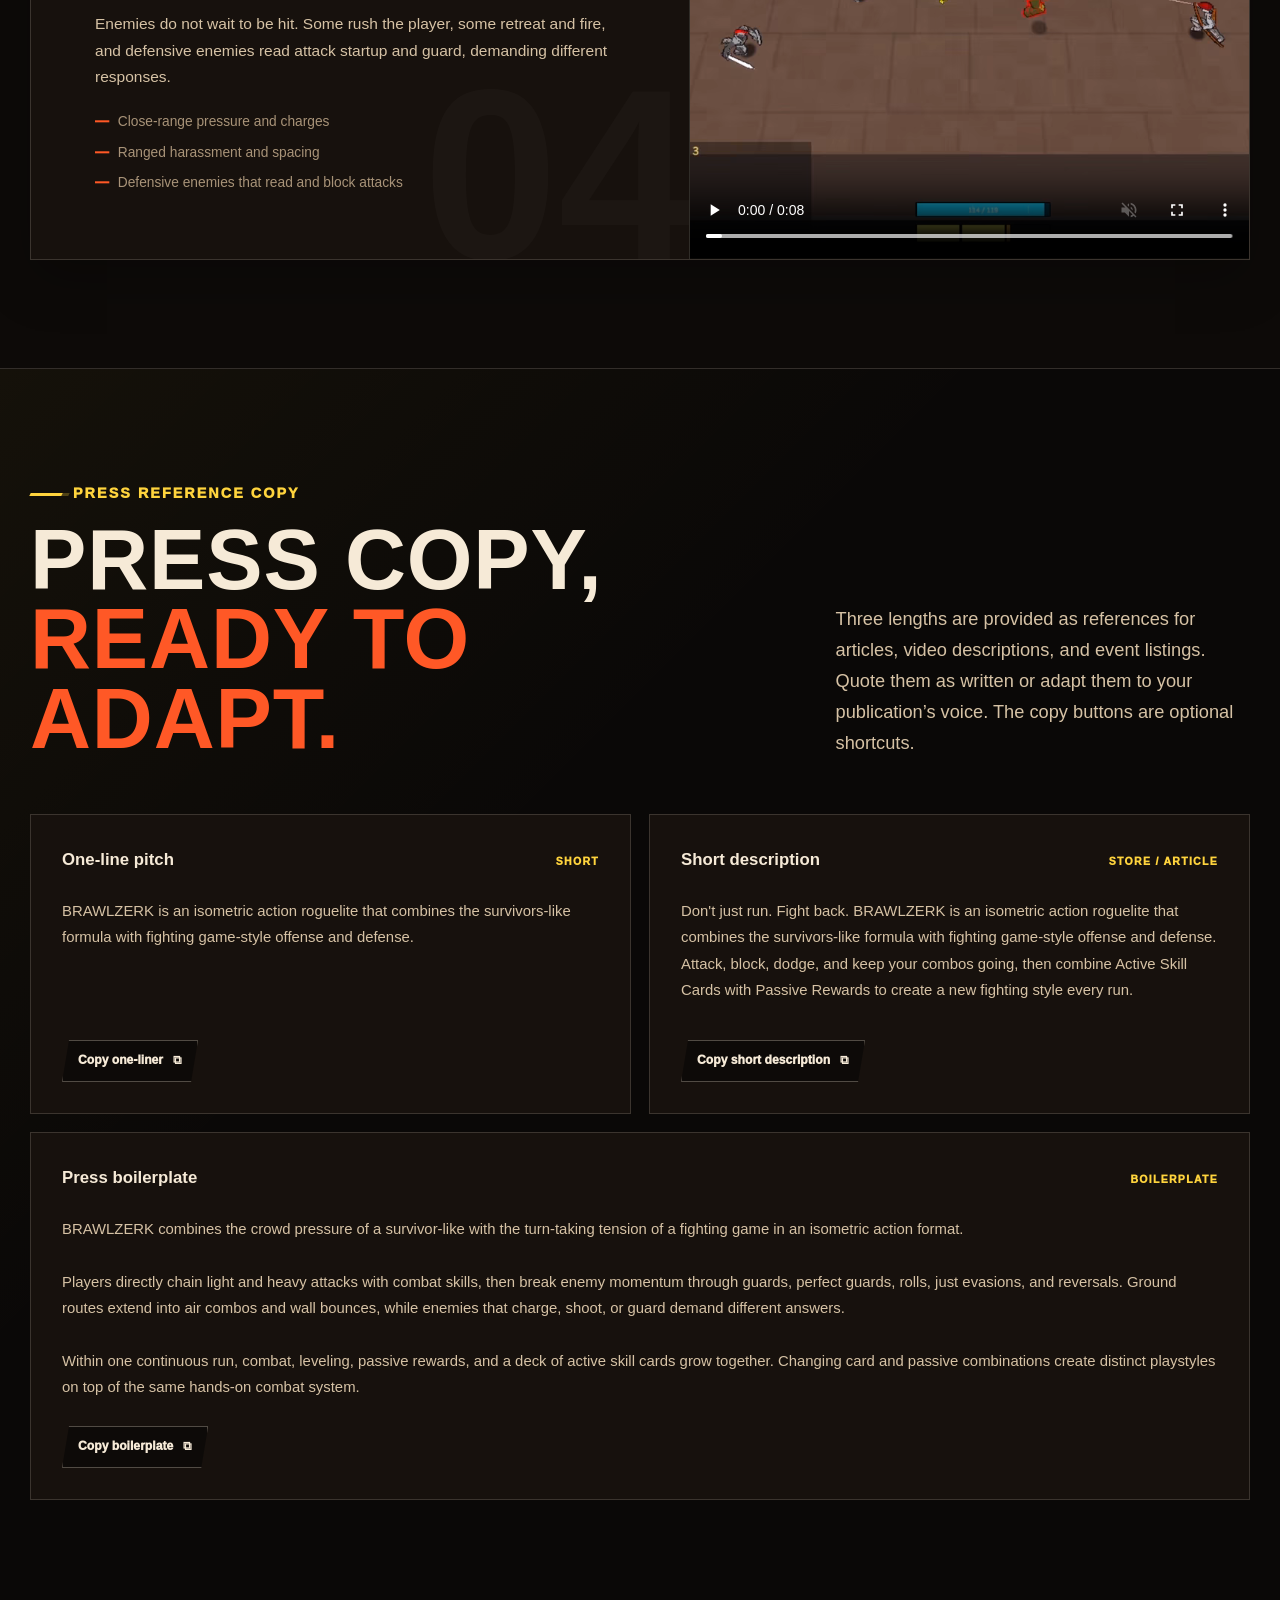
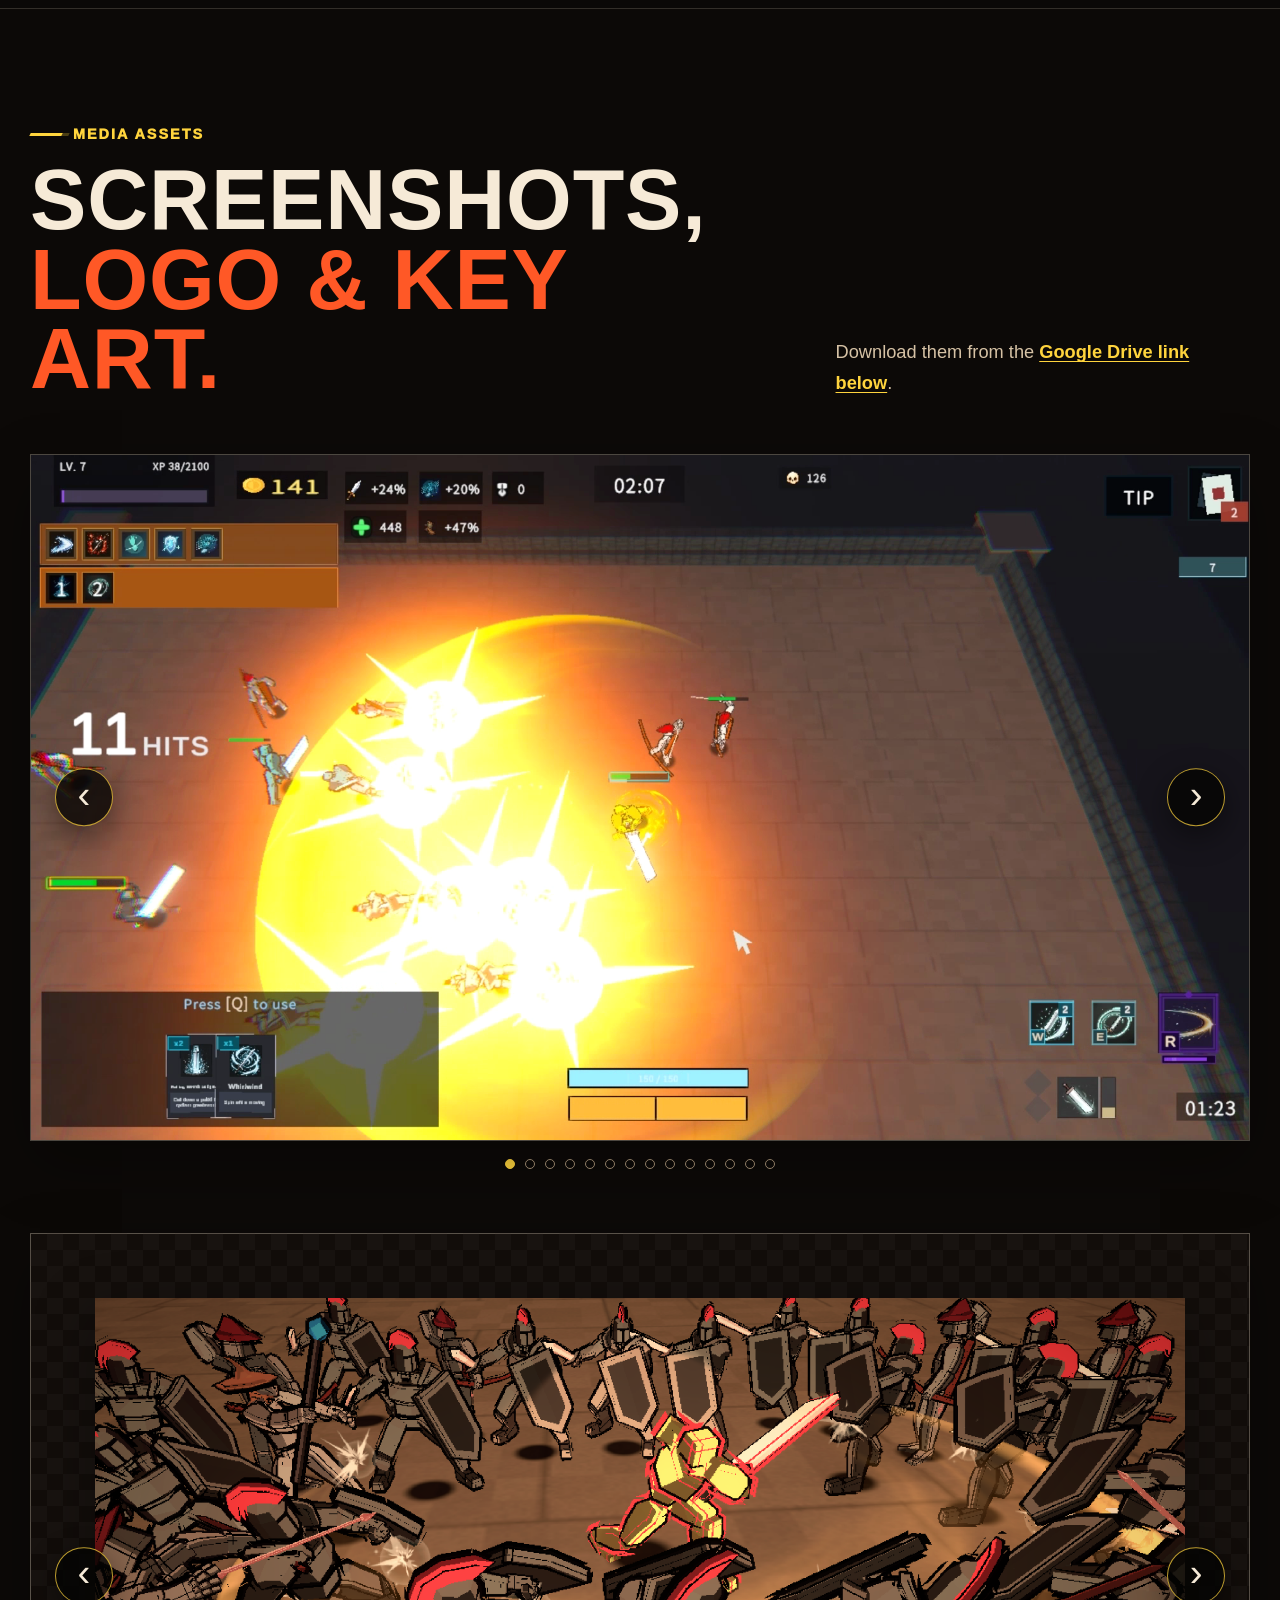
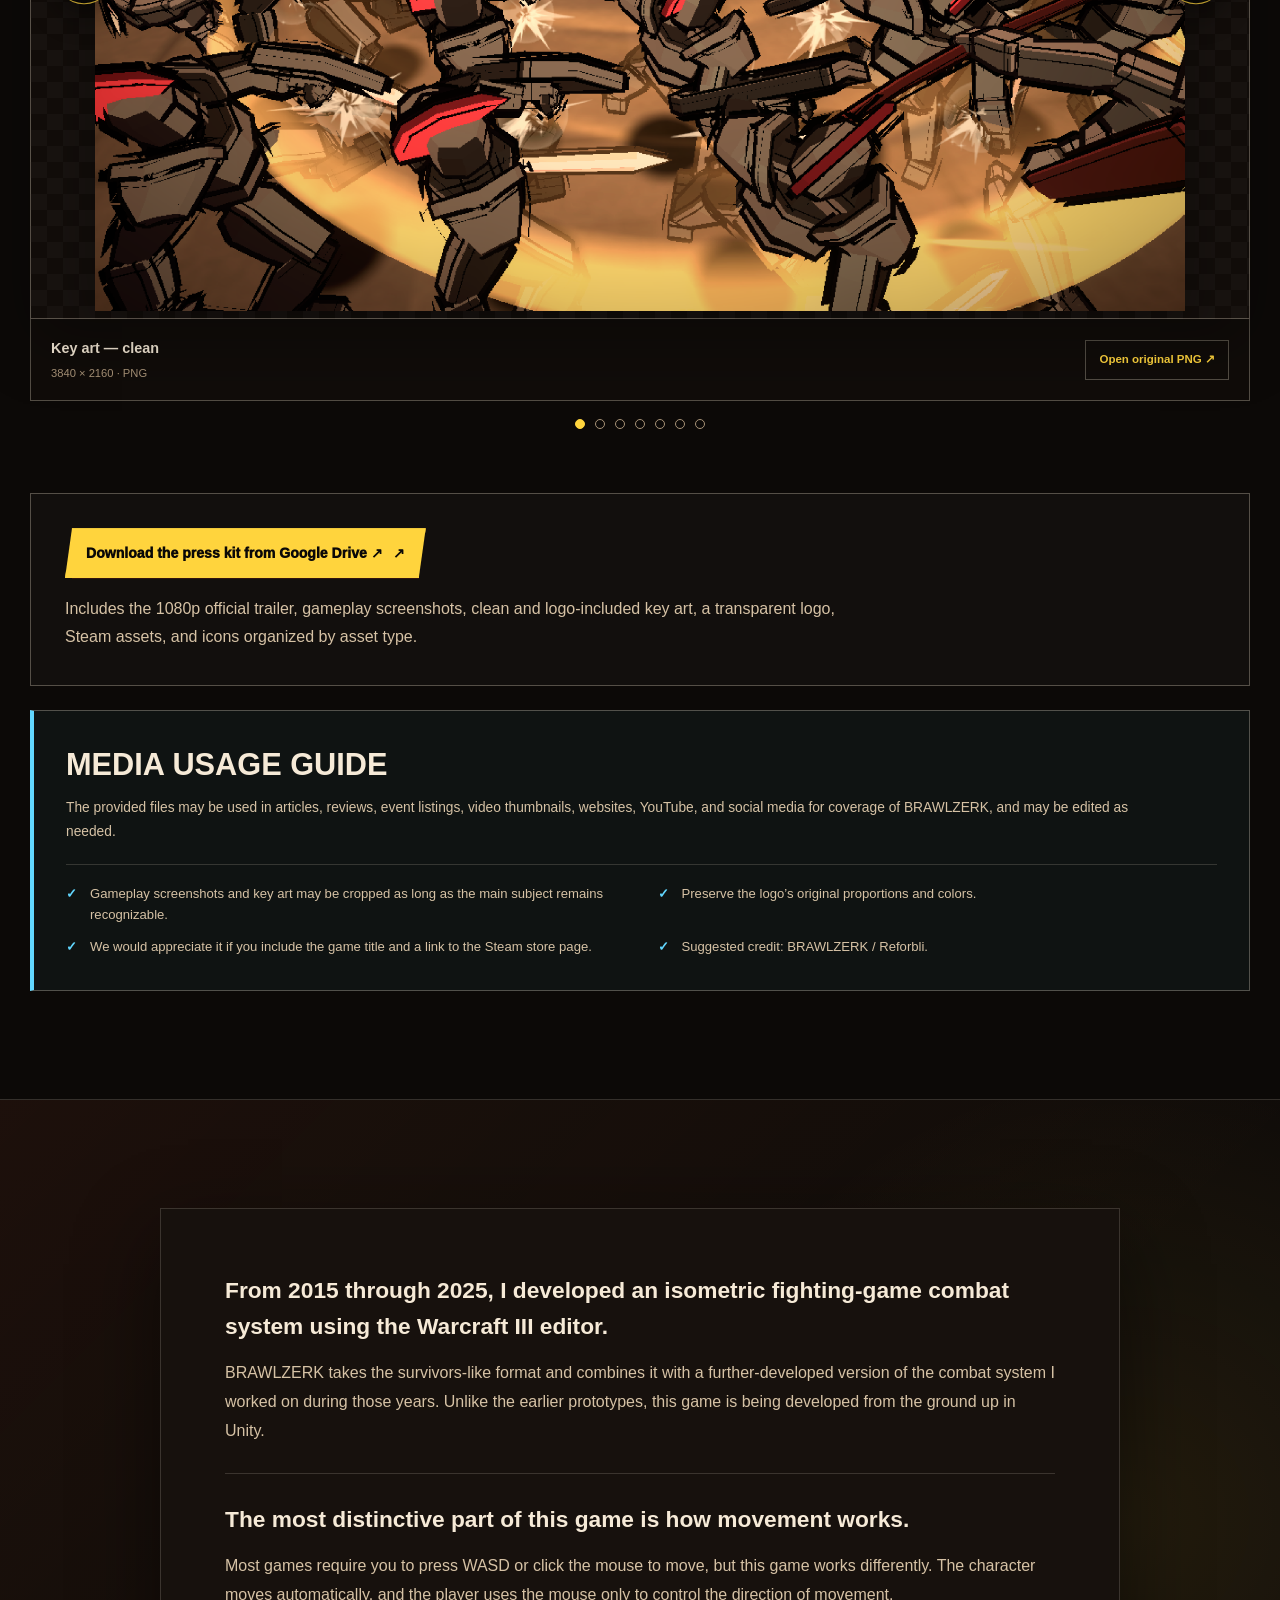
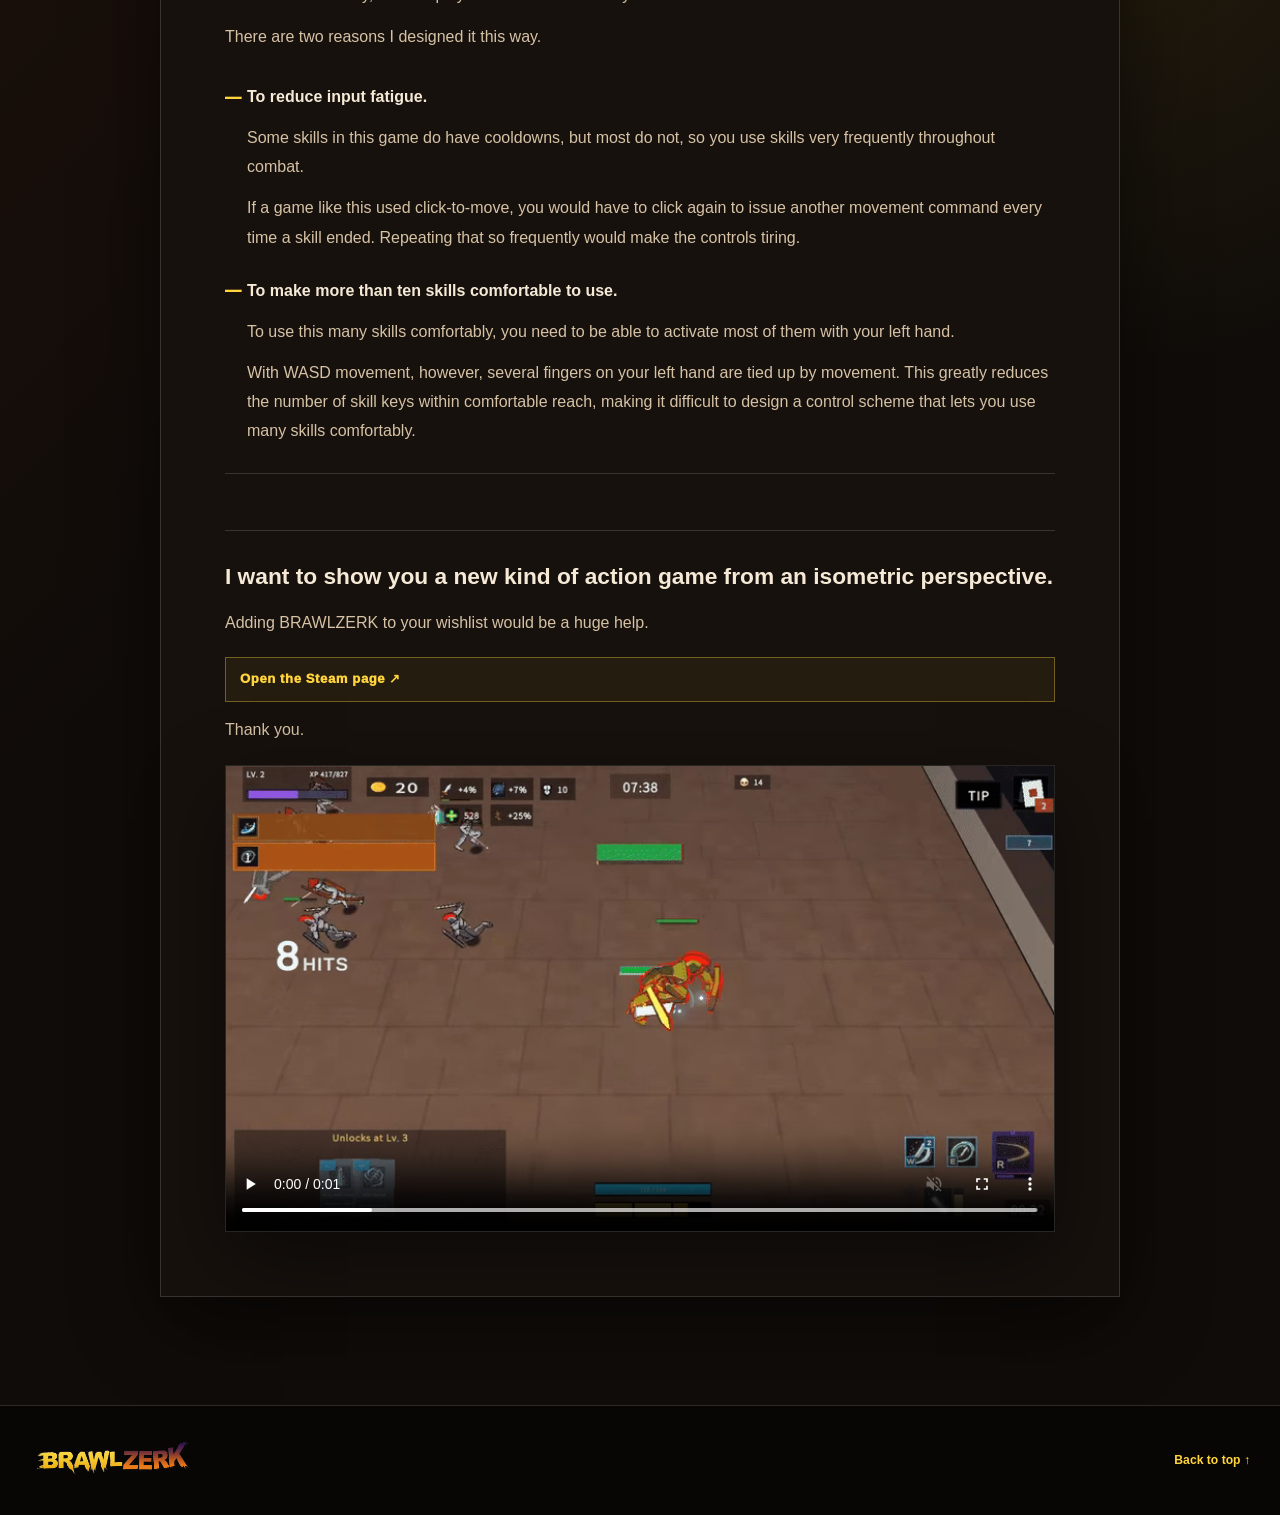
==== commit 11ab388e: "Add files via upload" ====
--- a/en/index.html
+++ b/en/index.html
@@ -2596,11 +2596,6 @@
 
           <div class="creator-story-group">
             <p data-i18n="developer.solution">So I made the character move automatically, while the player controls only the direction of movement with the mouse. You do not need to click repeatedly just to keep moving, and your left hand can focus on using skills.</p>
-          </div>
-
-          <div class="creator-story-group">
-            <p data-i18n="developer.playtest">I have not yet had the opportunity to run an external playtest.</p>
-            <p data-i18n="developer.confidence">Even so, I am confident that this control scheme will not feel as complicated or tiring as it may sound.</p>
           </div>
 
           <div class="creator-closing">
